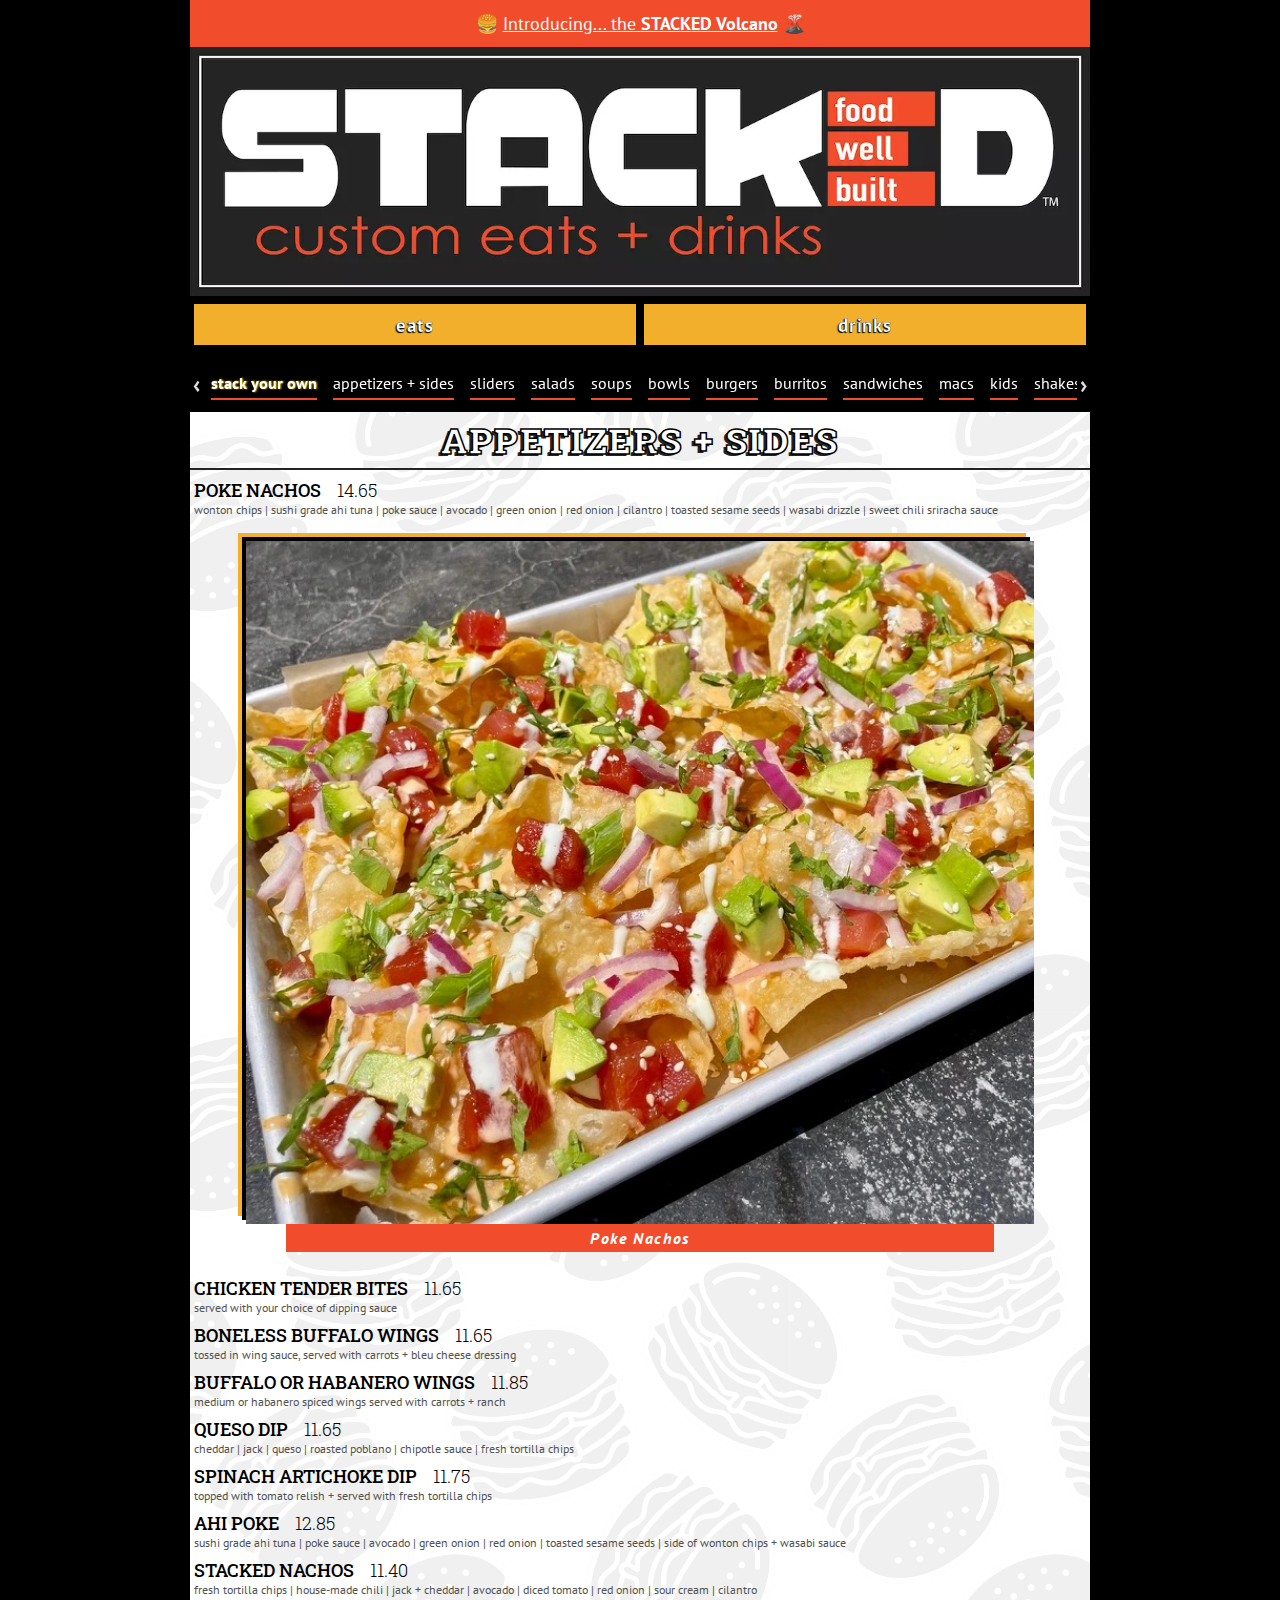
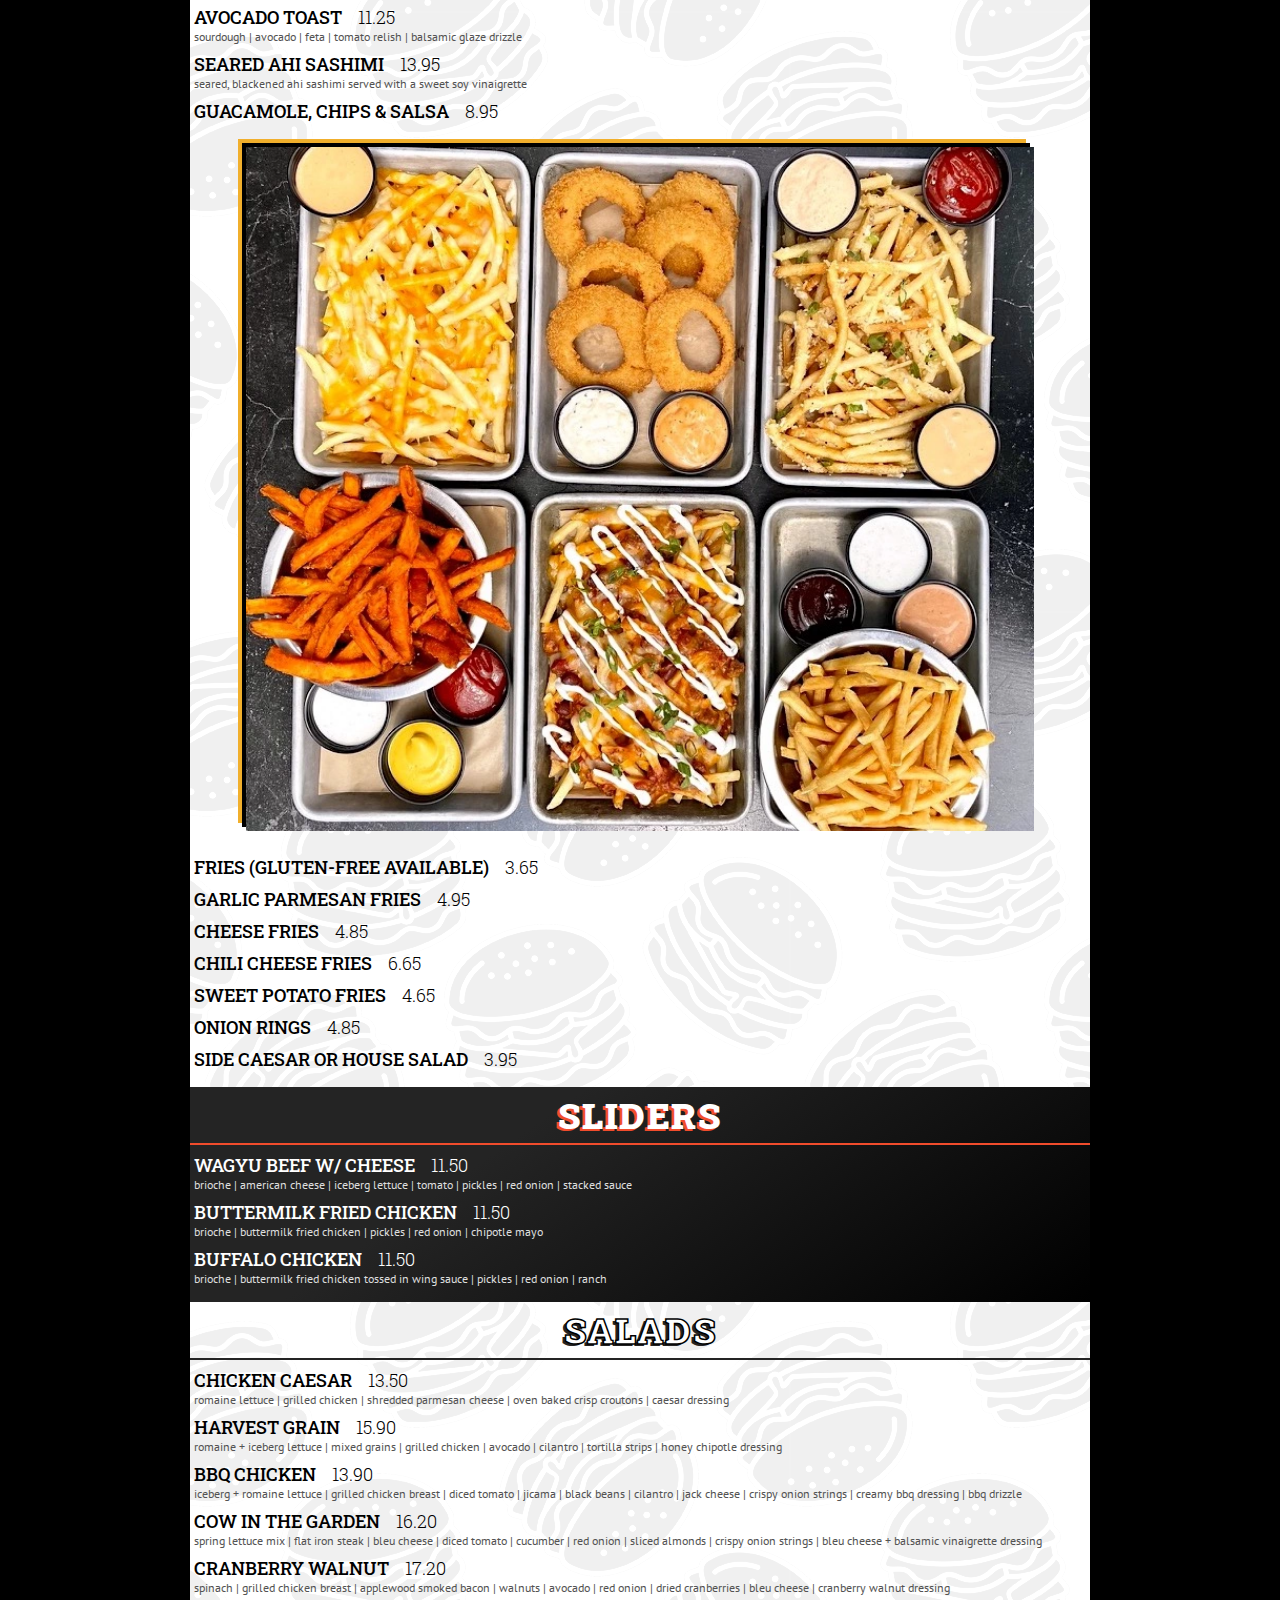
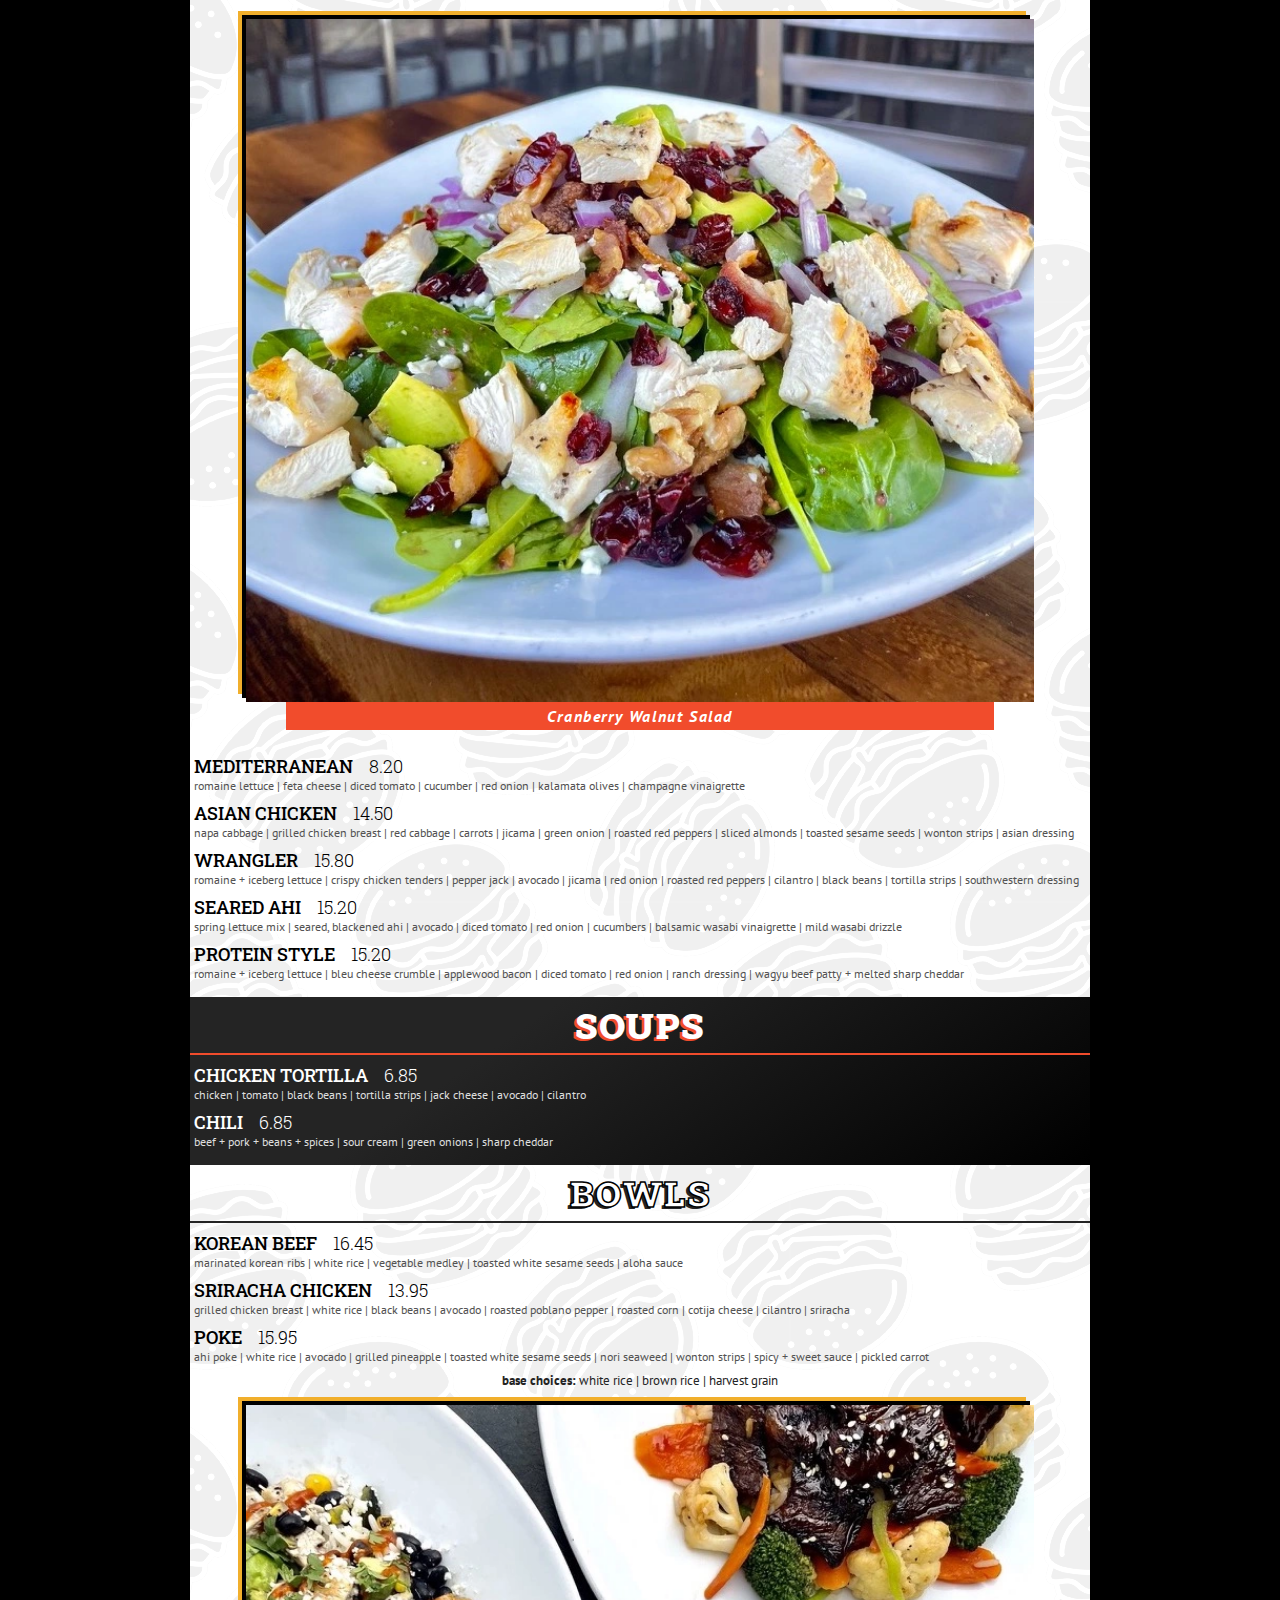
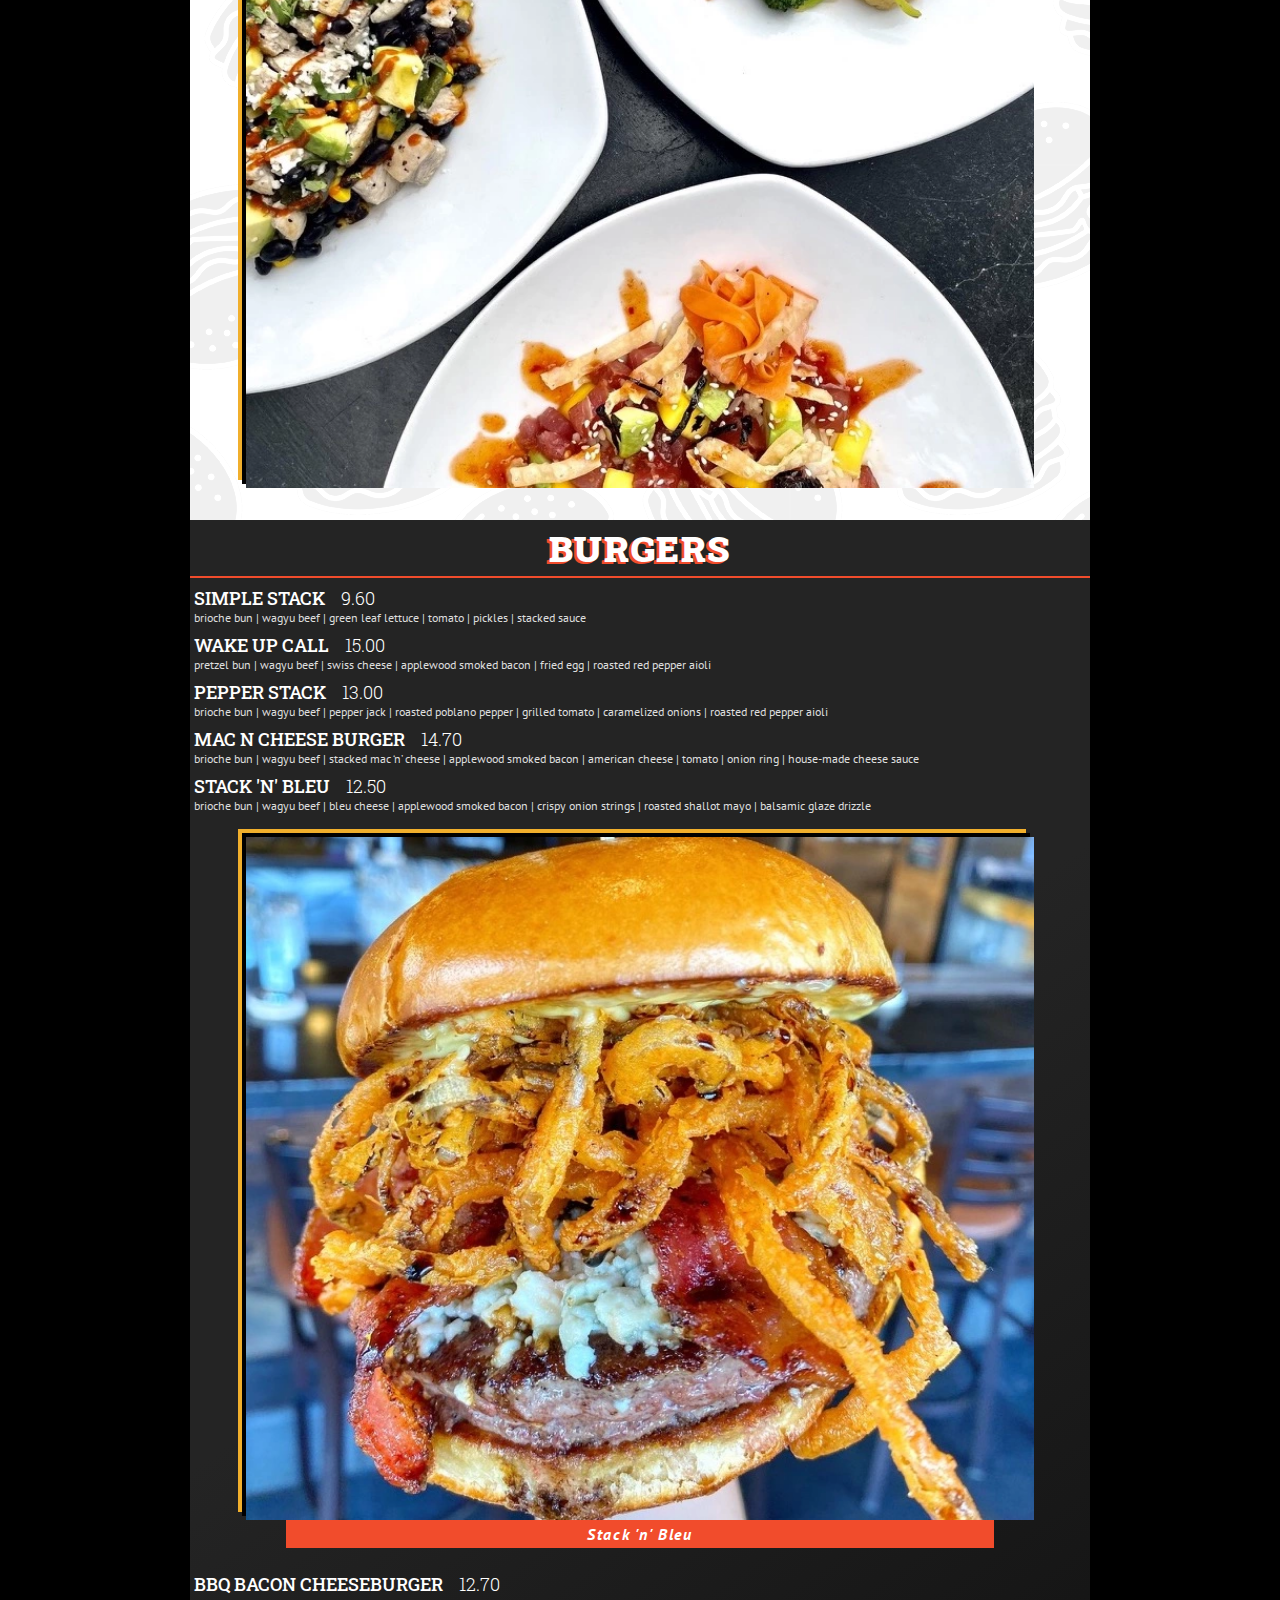
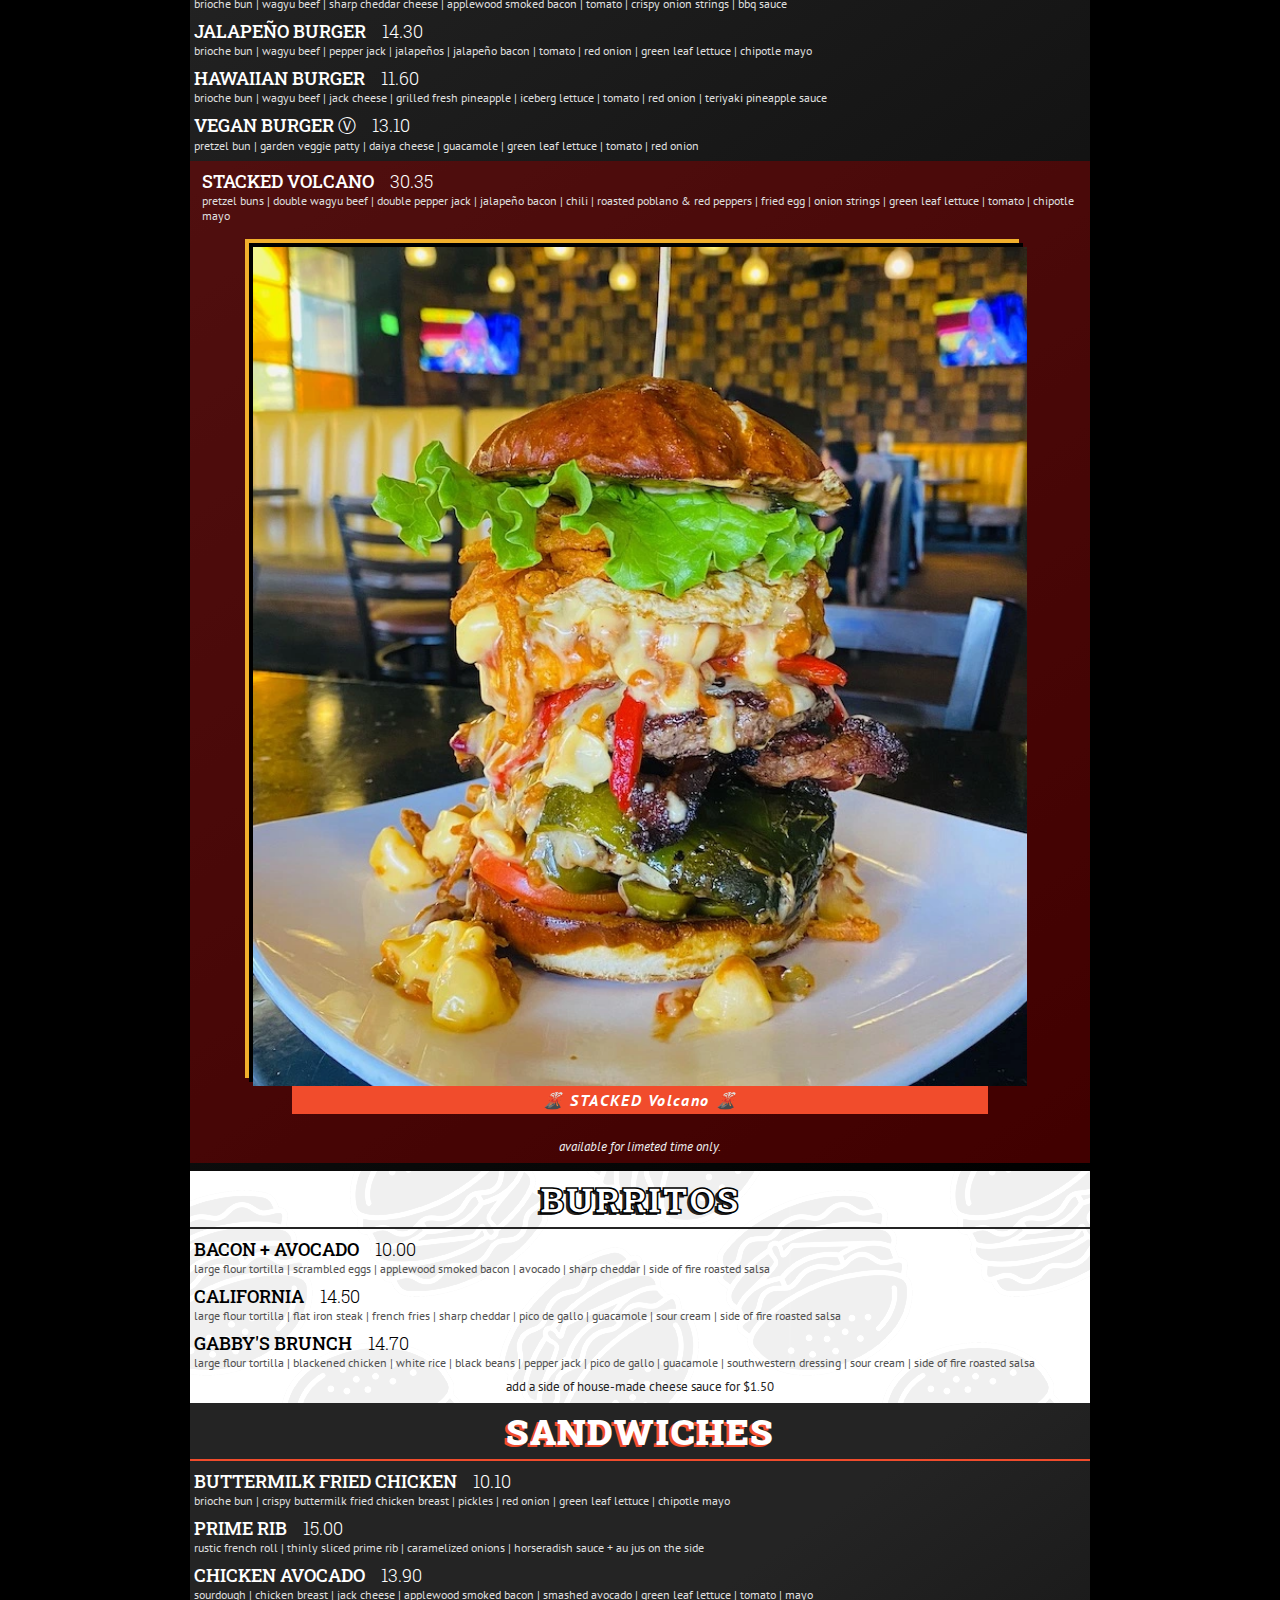
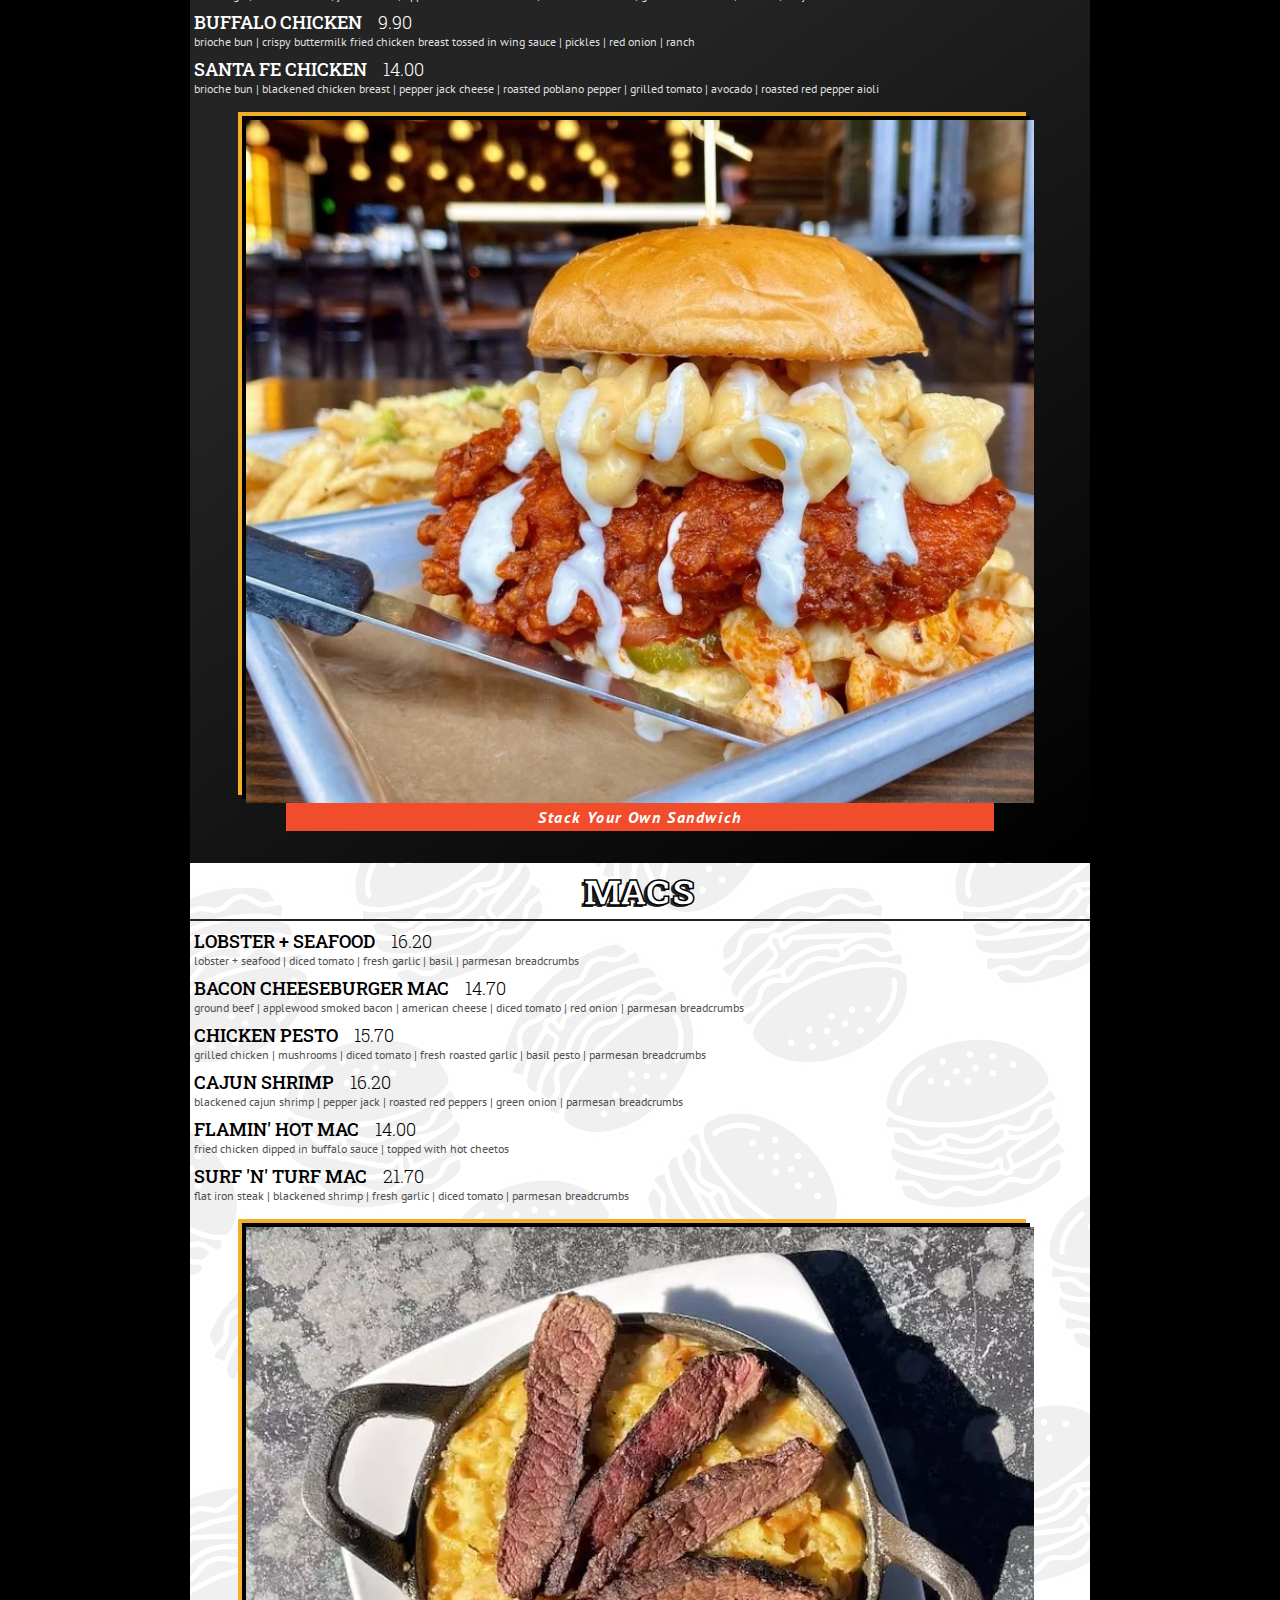
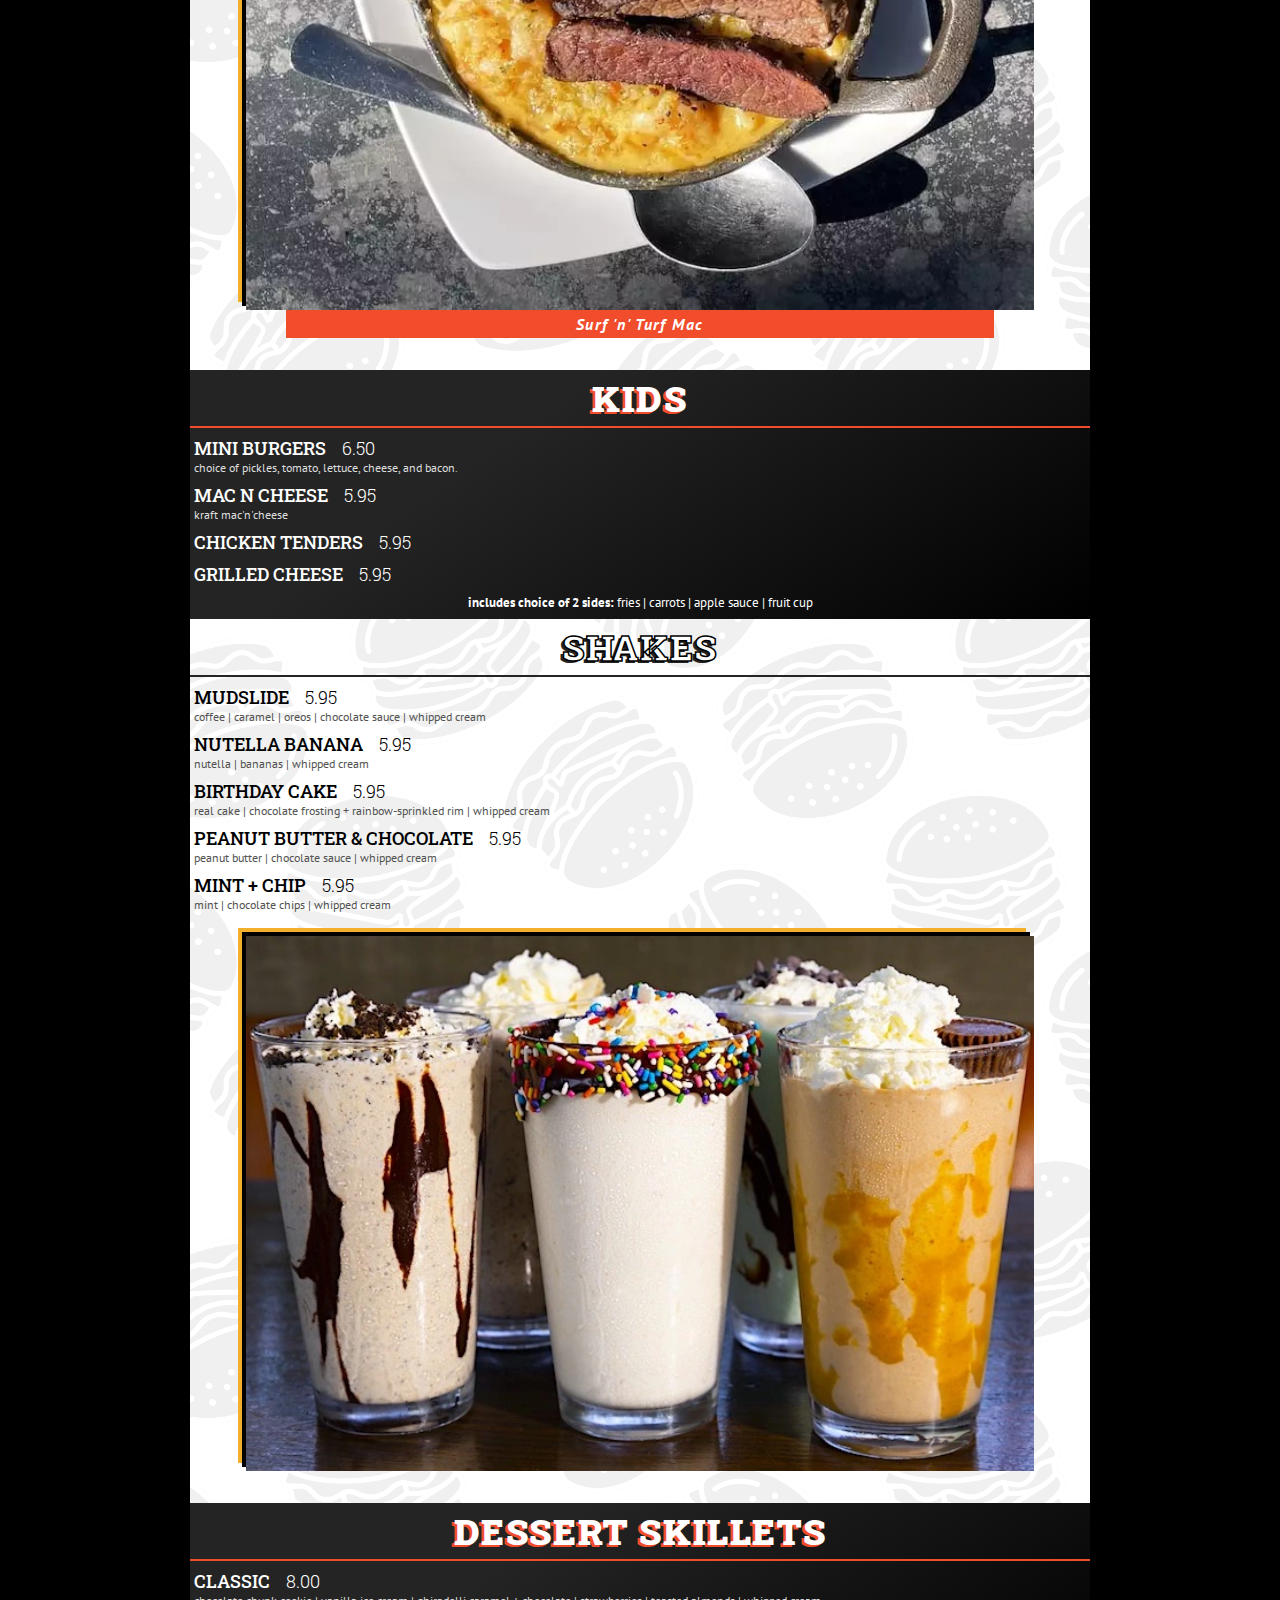
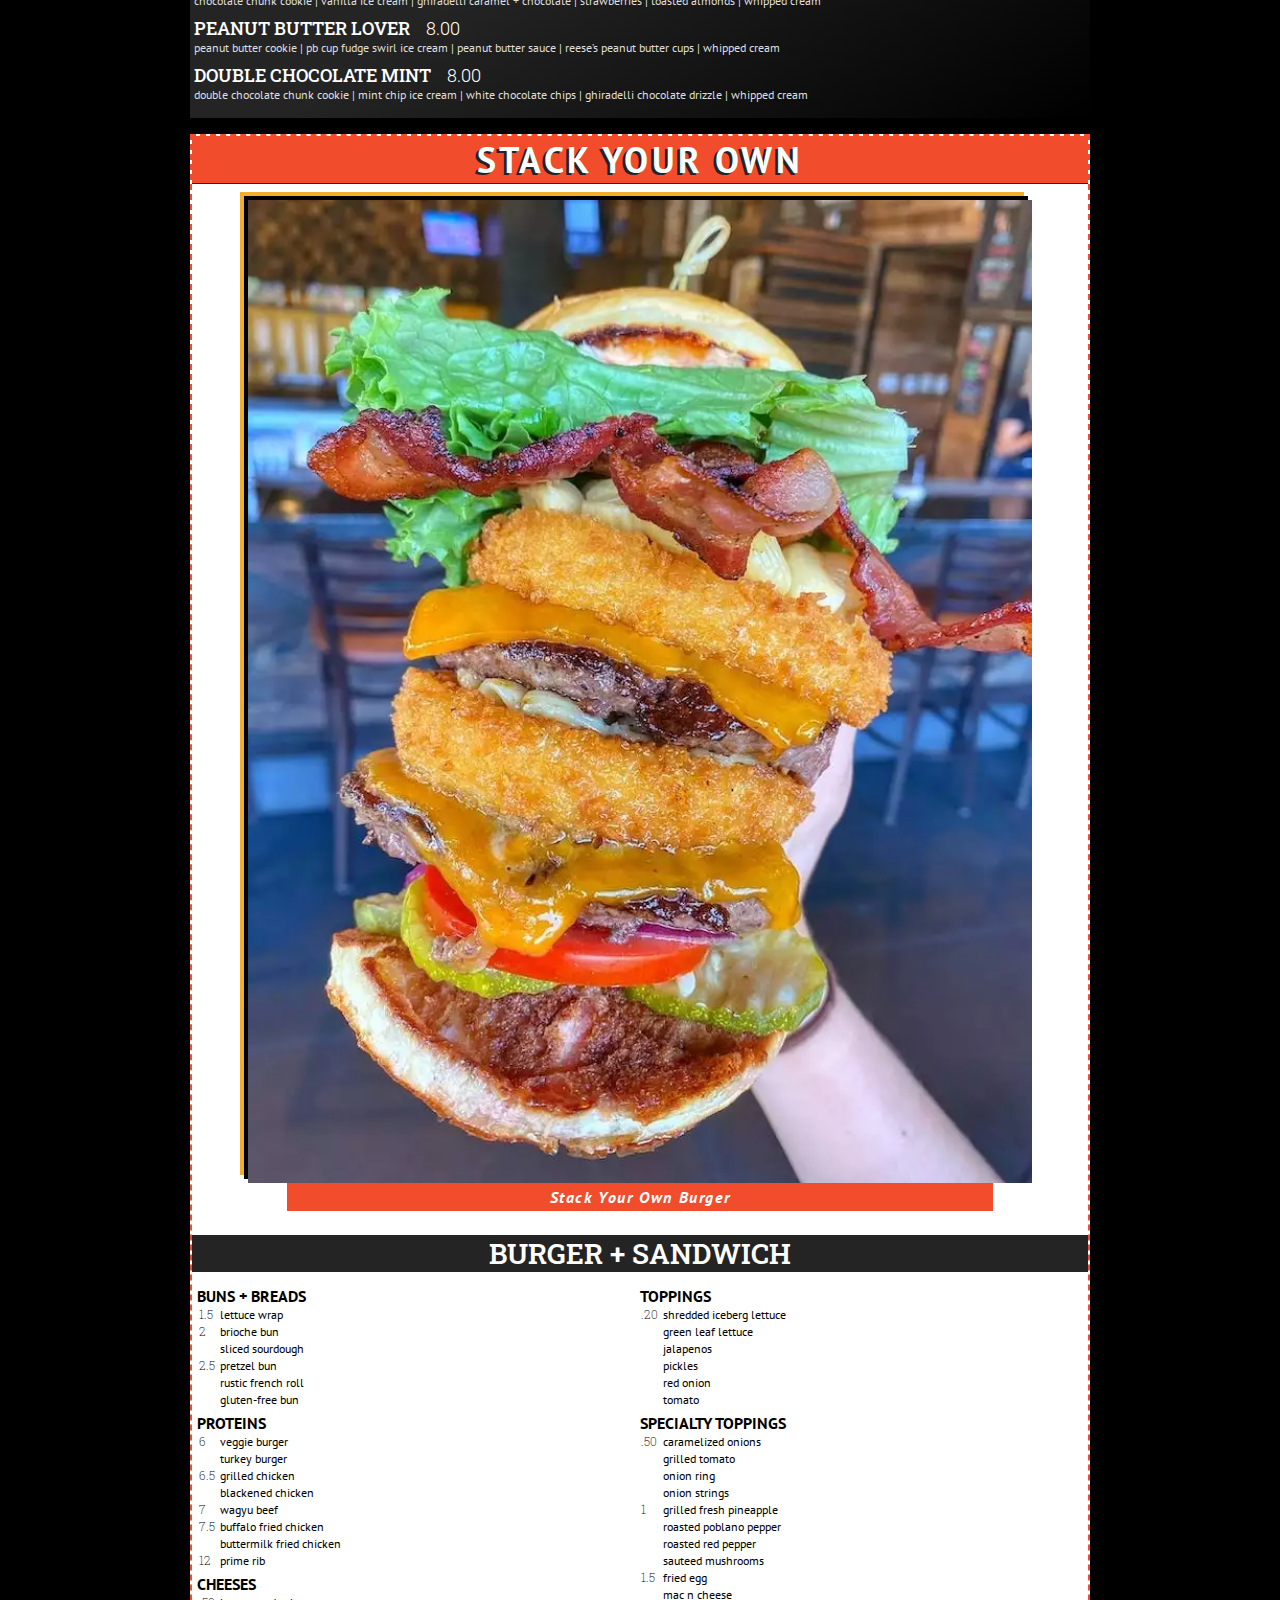
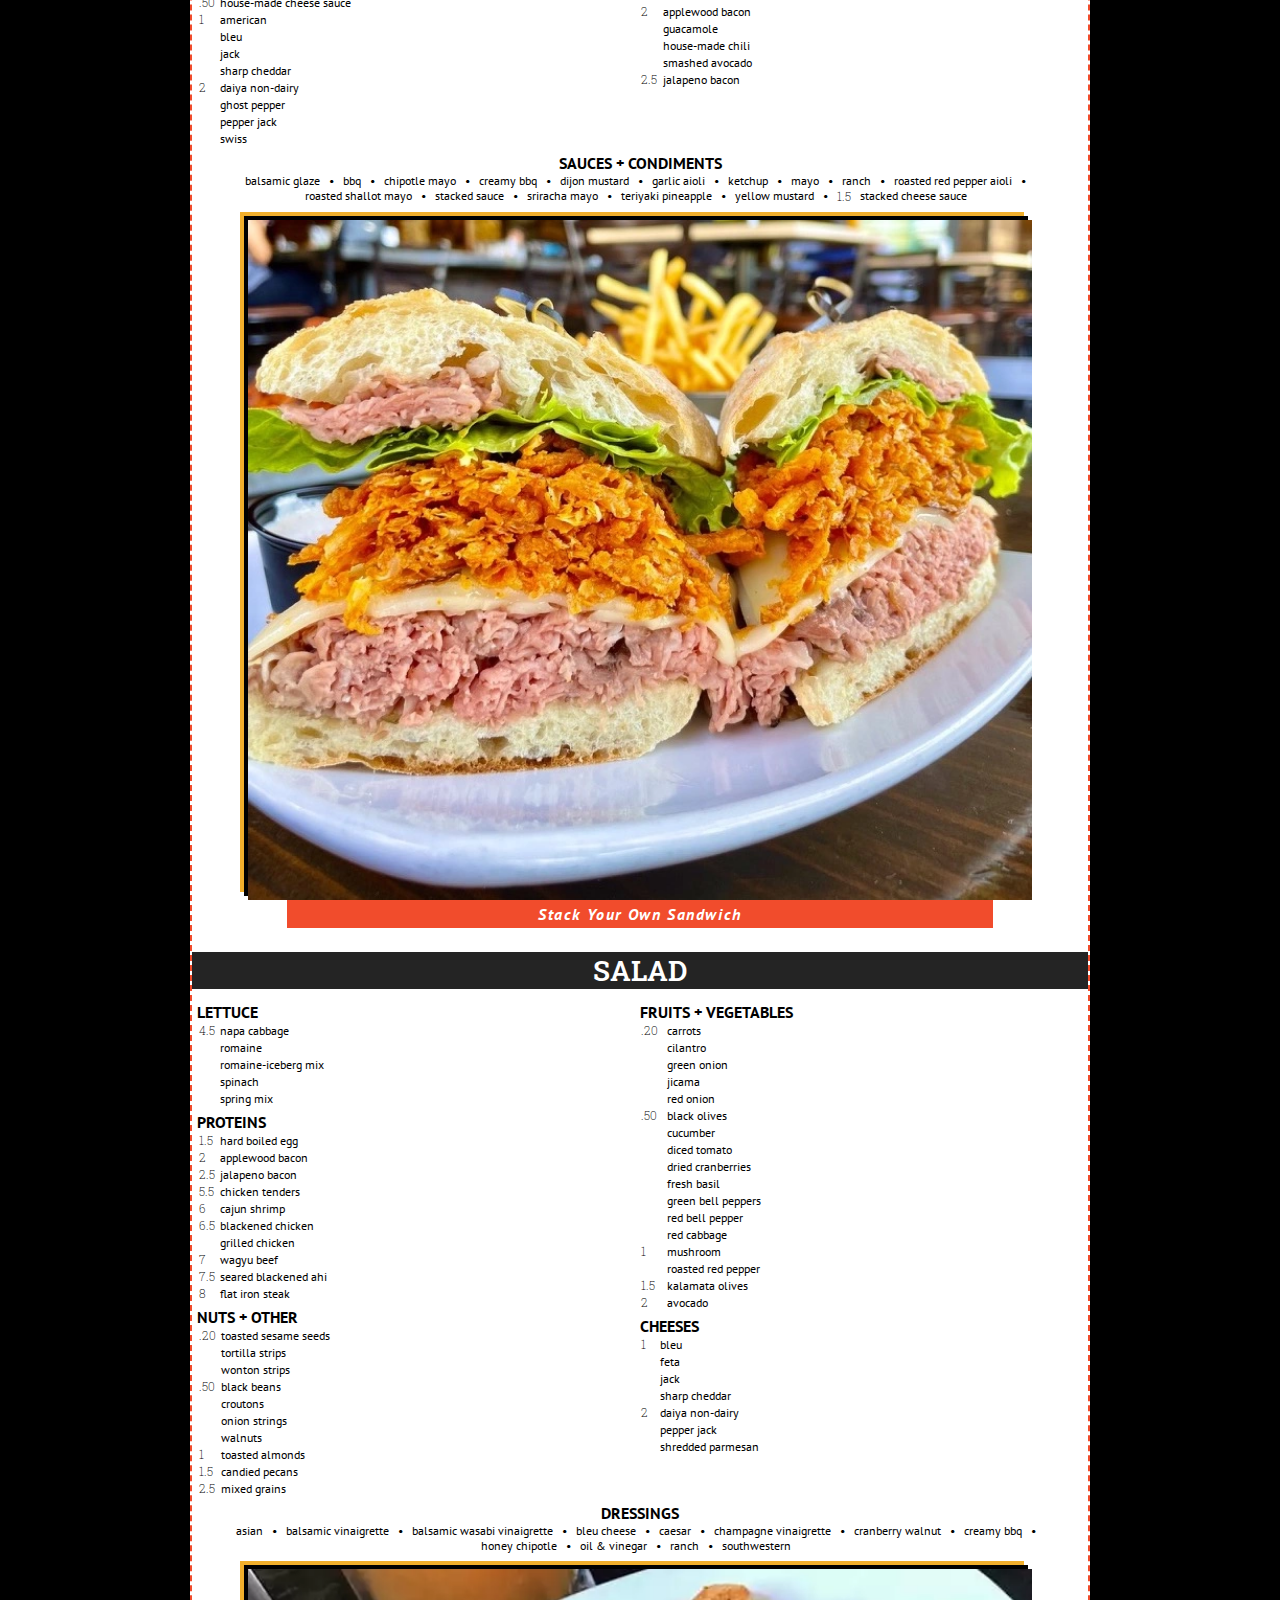
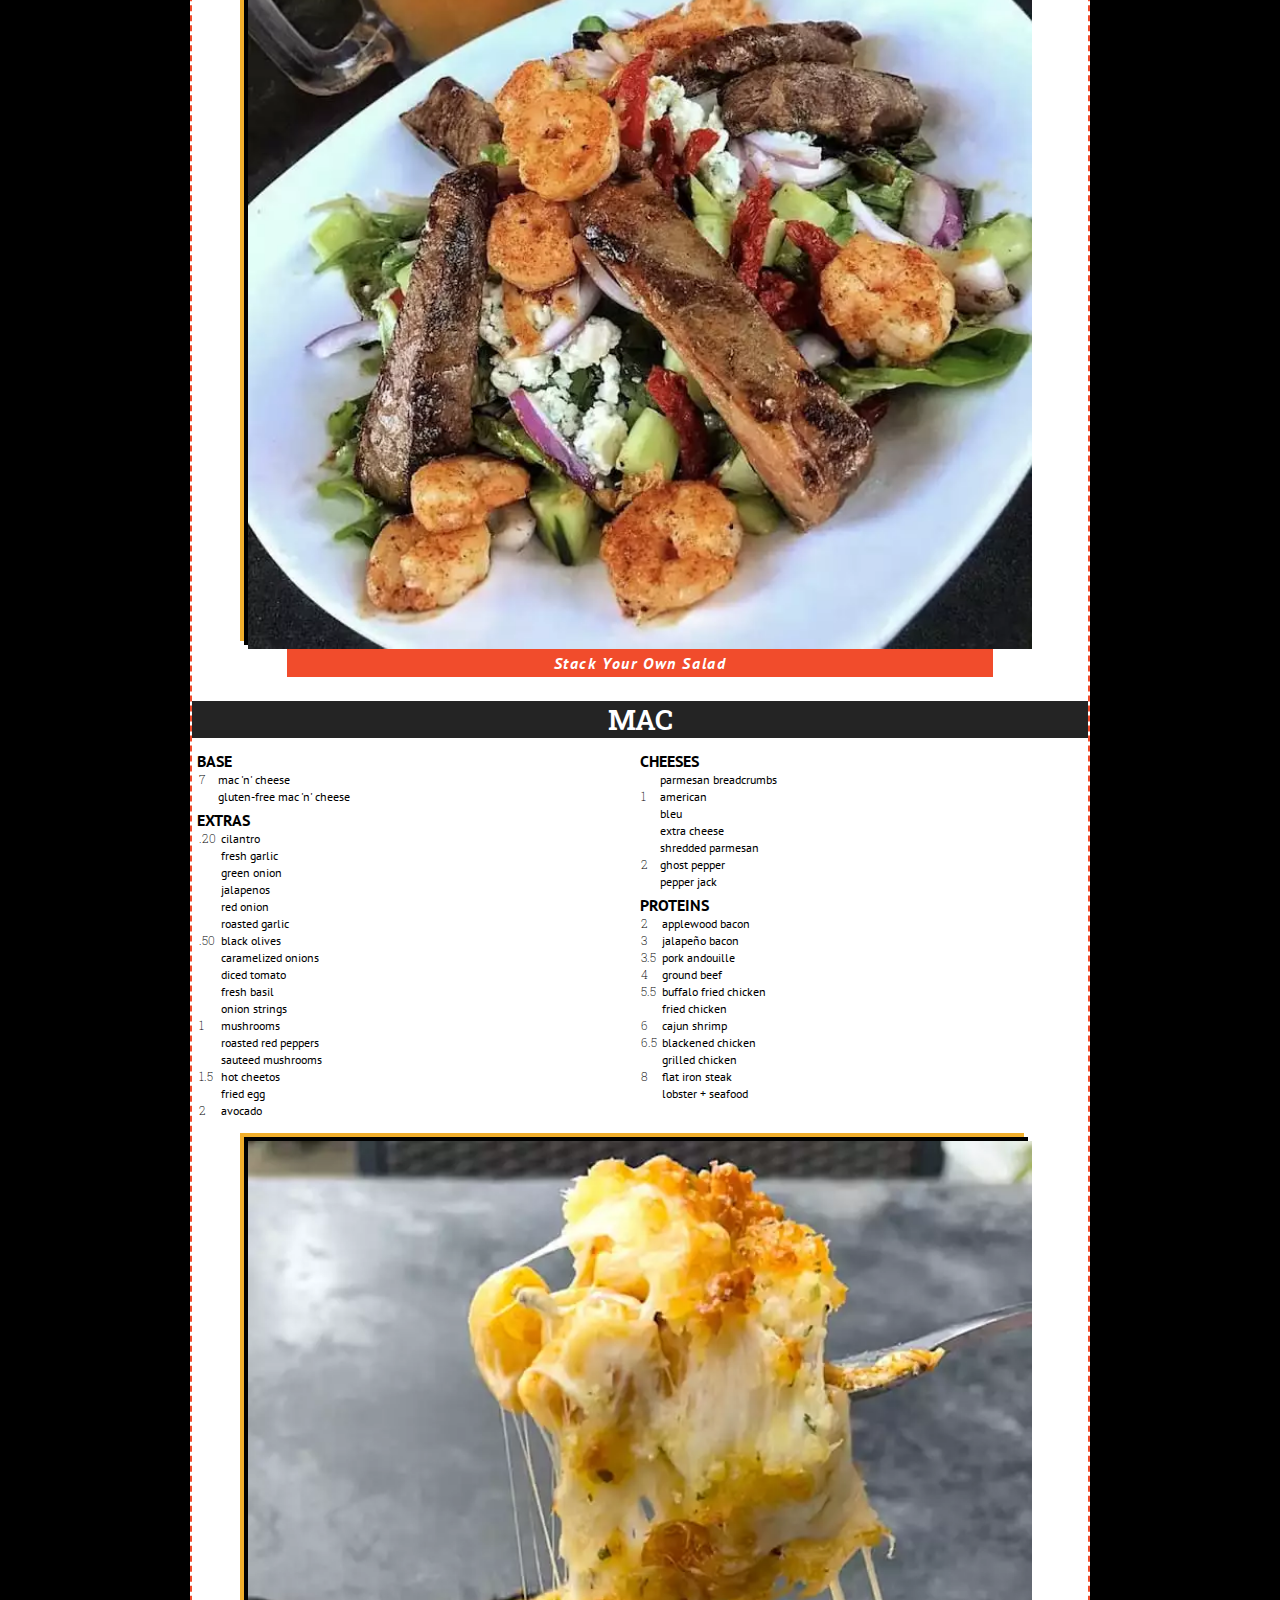
==== index.html @ fb753bf9 "Add files via upload" ====
<!DOCTYPE html>
<html lang="en">
    <head>
        <title>STACKED Menu - Huntington Beach</title>
        <meta charset="UTF-8" />
        <meta name="description" content="STACKED Huntington Beach QR Code Menu" />
        <meta name="author" content="Nick Giangregorio" />
        <meta name="viewport" content="width=device-width, initial-scale=1, viewport-fit=cover" />
        <link rel="stylesheet" href="css/styles.css" />
        <link rel="apple-touch-icon" sizes="128x128" href="img/fwb-square.jpeg" />
        <meta name="apple-mobile-web-app-capable" content="yes" />
        <meta name="apple-mobile-web-app-status-bar-style" content="black" />
        <meta name="theme-color" content="#000000" />
        <link rel="apple-touch-startup-image" href="img/XXX.png" />
        <link rel="preconnect" href="https://fonts.googleapis.com" />
        <link rel="preconnect" href="https://fonts.gstatic.com" crossorigin />
        <link href="https://fonts.googleapis.com/css2?family=PT+Sans:ital,wght@0,400;0,700;1,400;1,700&family=Roboto+Slab:wght@100;200;300;400;500;600;700;800;900&display=swap" rel="stylesheet" />
    </head>

    <body>
        <div class="wrapper">
            <header>

                <!-- <div class="banner" id="big-game">
                    <h1>Ask your server about our 15% off Super Bowl catering special &#127944</h1>
                </div> -->

                <!-- <div class="banner" id="new-website">
                    <h1>&#128227; <span>NEW MENU ITEM!  -  </span>try our new <span><a href="#queso-dip">Queso Dip </a></span>&#129472;</h1>
                </div> -->

                <div class="banner">
                    <h1>&#127828; <a href="#volcano">Introducing... the <strong>STACKED Volcano</strong></a> &#127755;</h1>
                </div>

                <div class="logo">
                    <picture class="logo" id="top-logo">
                        <source type="image/webp" srcset="img/logo.webp" alt="stacked custom eats and drinks" />
                        <source type="image/jpg" srcset="img/logo.jpg" alt="stacked custom eats and drinks" />
                        <img src="img/logo.jpg" alt="stacked custom eats and drinks" />
                    </picture>
                </div>

                <nav class="eats-drinks">
                    <div class="eats"><a href="#appetizers-sides">eats</a></div>
                    <div class="drinks"><a href="#beverages">drinks</a></div>
                </nav>
            </header>

            <main>
                <!-- STICKY NAV BAR -->
                <nav class="nav-wrapper">
                    <!-- <div class="nav-text">skip to...</div> -->
                    <div class="arrow-left">&#8249;</div>
                    <div class="nav-links">
                        <a href="#syo" id="nav-vip">stack your own</a>
                        <a href="#appetizers-sides">appetizers + sides</a>
                        <a href="#sliders">sliders</a>
                        <a href="#salads">salads</a>
                        <a href="#soups">soups</a>
                        <a href="#bowls">bowls</a>
                        <a href="#burgers">burgers</a>
                        <a href="#burritos">burritos</a>
                        <a href="#sandwiches">sandwiches</a>
                        <a href="#macs">macs</a>
                        <a href="#kids">kids</a>
                        <a href="#shakes">shakes</a>
                        <a href="#skillets">skillets</a>
                        <a href="#cocktails">cocktails</a>
                        <a href="#beers">beers</a>
                        <a href="#wines">wines</a>
                        <a href="#happy-hour">happy hour</a>
                    </div>
                    <div class="arrow-right">&#8250;</div>
                </nav>

                <div class="food">
                    <!-- APPETIZERS + SIDES -->
                    <div class="menu-category-group" id="appetizers-sides">
                        <div class="menu-category-title">
                            <h1>appetizers + sides</h1>
                        </div>

                        <div class="menu-item">
                            <div class="name-price">
                                <div class="name">Poke Nachos</div>
                                <div class="price">14.65</div>
                            </div>
                            <div class="description">wonton chips | sushi grade ahi tuna | poke sauce | avocado | green onion | red onion | cilantro | toasted sesame seeds | wasabi drizzle | sweet chili sriracha sauce</div>
                        </div>

                        <picture class="menu-image">
                            <source type="image/webp" srcset="img/poke-nachos.webp" alt="poke nachos" />
                            <source type="image/jpg" srcset="img/poke-nachos.jpg" alt="poke nachos" />
                            <img src="img/poke-nachos.jpg" alt="poke nachos" />
                            <div class="menu-image-caption">Poke Nachos</div>
                        </picture>

                        <div class="menu-item">
                            <div class="name-price">
                                <div class="name">chicken tender bites</div>
                                <div class="price">11.65</div>
                            </div>
                            <div class="description">served with your choice of dipping sauce</div>
                        </div>

                        <div class="menu-item">
                            <div class="name-price">
                                <div class="name">boneless buffalo wings</div>
                                <div class="price">11.65</div>
                            </div>
                            <div class="description">tossed in wing sauce, served with carrots + bleu cheese dressing</div>
                        </div>

                        <div class="menu-item">
                            <div class="name-price">
                                <div class="name">Buffalo or Habanero Wings</div>
                                <div class="price">11.85</div>
                            </div>
                            <div class="description">Medium or habanero spiced wings served with carrots + ranch</div>
                        </div>

                        <div class="menu-item" id="queso-dip">
                            <div class="name-price">
                                <div class="name">Queso Dip</div>
                                <div class="price">11.65</div>
                            </div>
                            <div class="description">cheddar | jack | queso | roasted poblano | chipotle sauce | fresh tortilla chips</div>
                        </div>

                        <div class="menu-item">
                            <div class="name-price">
                                <div class="name">Spinach Artichoke Dip</div>
                                <div class="price">11.75</div>
                            </div>
                            <div class="description">Topped with tomato relish + served with fresh tortilla chips</div>
                        </div>

                        <div class="menu-item">
                            <div class="name-price">
                                <div class="name">Ahi Poke</div>
                                <div class="price">12.85</div>
                            </div>
                            <div class="description">Sushi grade ahi tuna | poke sauce | avocado | green onion | red onion | toasted sesame seeds | side of wonton chips + wasabi sauce</div>
                        </div>

                        <div class="menu-item">
                            <div class="name-price">
                                <div class="name">Stacked Nachos</div>
                                <div class="price">11.40</div>
                            </div>
                            <div class="description">fresh tortilla chips | house-made chili | jack + cheddar | avocado | diced tomato | red onion | sour cream | cilantro</div>
                        </div>

                        <div class="menu-item">
                            <div class="name-price">
                                <div class="name">Avocado Toast</div>
                                <div class="price">11.25</div>
                            </div>
                            <div class="description">sourdough | avocado | feta | tomato relish | balsamic glaze drizzle</div>
                        </div>

                        <div class="menu-item">
                            <div class="name-price">
                                <div class="name">Seared Ahi Sashimi</div>
                                <div class="price">13.95</div>
                            </div>
                            <div class="description">Seared, blackened ahi sashimi served with a sweet soy vinaigrette</div>
                        </div>

                        <!-- <div class="menu-item">
                            <div class="name-price">
                                <div class="name">Chips & Salsa</div>
                                <div class="price">5.85</div>
                            </div>
                        </div> -->

                        <div class="menu-item">
                            <div class="name-price">
                                <div class="name">Guacamole, Chips & Salsa</div>
                                <div class="price">8.95</div>
                            </div>
                        </div>

                        <picture class="menu-image">
                            <source type="image/webp" srcset="img/fries2.webp" alt="fries" />
                            <source type="image/jpg" srcset="img/fries2.jpg" alt="fries" />
                            <img src="img/fries2.jpg" alt="fries" />
                        </picture>

                        <div class="menu-item">
                            <div class="name-price">
                                <div class="name">Fries (gluten-free available)</div>
                                <div class="price">3.65</div>
                            </div>
                        </div>

                        <div class="menu-item">
                            <div class="name-price">
                                <div class="name">Garlic Parmesan Fries</div>
                                <div class="price">4.95</div>
                            </div>
                        </div>

                        <div class="menu-item">
                            <div class="name-price">
                                <div class="name">Cheese Fries</div>
                                <div class="price">4.85</div>
                            </div>
                        </div>

                        <div class="menu-item">
                            <div class="name-price">
                                <div class="name">Chili Cheese Fries</div>
                                <div class="price">6.65</div>
                            </div>
                        </div>

                        <div class="menu-item">
                            <div class="name-price">
                                <div class="name">Sweet Potato Fries</div>
                                <div class="price">4.65</div>
                            </div>
                        </div>

                        <div class="menu-item">
                            <div class="name-price">
                                <div class="name">Onion Rings</div>
                                <div class="price">4.85</div>
                            </div>
                        </div>

                        <div class="menu-item">
                            <div class="name-price">
                                <div class="name">Side Caesar or House Salad</div>
                                <div class="price">3.95</div>
                            </div>
                        </div>
                    </div>
                    <!-- SLIDERS -->
                    <div class="menu-category-group-dark" id="sliders">
                        <div class="menu-category-title-dark">
                            <h1>sliders</h1>
                        </div>

                        <div class="menu-item-dark">
                            <div class="name-price">
                                <div class="name">wagyu beef w/ cheese</div>
                                <div class="price">11.50</div>
                            </div>
                            <div class="description">brioche | American cheese | iceberg lettuce | tomato | pickles | red onion | STACKED sauce</div>
                        </div>

                        <div class="menu-item-dark">
                            <div class="name-price">
                                <div class="name">buttermilk fried chicken</div>
                                <div class="price">11.50</div>
                            </div>
                            <div class="description">brioche | Buttermilk fried chicken | pickles | red onion | chipotle mayo</div>
                        </div>

                        <div class="menu-item-dark">
                            <div class="name-price">
                                <div class="name">buffalo chicken</div>
                                <div class="price">11.50</div>
                            </div>
                            <div class="description">brioche | Buttermilk fried chicken tossed in wing sauce | pickles | red onion | ranch</div>
                        </div>
                    </div>
                    <!-- SALADS -->
                    <div class="menu-category-group" id="salads">
                        <div class="menu-category-title">
                            <h1>salads</h1>
                        </div>

                        <div class="menu-item">
                            <div class="name-price">
                                <div class="name">chicken caesar</div>
                                <div class="price">13.50</div>
                            </div>
                            <div class="description">romaine lettuce | grilled chicken | shredded parmesan cheese | oven baked crisp croutons | caesar dressing</div>
                        </div>

                        <div class="menu-item">
                            <div class="name-price">
                                <div class="name">Harvest Grain</div>
                                <div class="price">15.90</div>
                            </div>
                            <div class="description">romaine + iceberg lettuce | mixed grains | grilled chicken | avocado | cilantro | tortilla strips | honey chipotle dressing</div>
                        </div>

                        <div class="menu-item">
                            <div class="name-price">
                                <div class="name">BBQ Chicken</div>
                                <div class="price">13.90</div>
                            </div>
                            <div class="description">Iceberg + romaine lettuce | grilled chicken breast | diced tomato | jicama | black beans | cilantro | jack cheese | crispy onion strings | creamy BBQ dressing | BBQ drizzle</div>
                        </div>

                        <div class="menu-item">
                            <div class="name-price">
                                <div class="name">Cow in the Garden</div>
                                <div class="price">16.20</div>
                            </div>
                            <div class="description">spring lettuce mix | Flat iron steak | bleu cheese | diced tomato | cucumber | red onion | sliced almonds | crispy onion strings | bleu cheese + balsamic vinaigrette dressing</div>
                        </div>

                        <div class="menu-item">
                            <div class="name-price">
                                <div class="name">Cranberry Walnut</div>
                                <div class="price">17.20</div>
                            </div>
                            <div class="description">Spinach | grilled chicken breast | applewood smoked bacon | walnuts | avocado | red onion | dried cranberries | bleu cheese | cranberry walnut dressing</div>
                        </div>

                        <picture class="menu-image">
                            <source type="image/webp" srcset="img/cran-walnut.webp" alt="cranberry walnut salad" />
                            <source type="image/jpg" srcset="img/cran-walnut.jpg" alt="cranberry walnut salad" />
                            <img src="img/cran-walnut.jpg" alt="cranberry walnut salad" />
                            <div class="menu-image-caption">Cranberry Walnut Salad</div>
                        </picture>

                        <div class="menu-item">
                            <div class="name-price">
                                <div class="name">Mediterranean</div>
                                <div class="price">8.20</div>
                            </div>
                            <div class="description">Romaine lettuce | feta cheese | diced tomato | cucumber | red onion | kalamata olives | champagne vinaigrette</div>
                        </div>

                        <div class="menu-item">
                            <div class="name-price">
                                <div class="name">Asian Chicken</div>
                                <div class="price">14.50</div>
                            </div>
                            <div class="description">Napa cabbage | grilled chicken breast | red cabbage | carrots | jicama | green onion | roasted red peppers | sliced almonds | toasted sesame seeds | wonton strips | Asian dressing</div>
                        </div>

                        <div class="menu-item">
                            <div class="name-price">
                                <div class="name">Wrangler</div>
                                <div class="price">15.80</div>
                            </div>
                            <div class="description">
                                romaine + iceberg lettuce | Crispy chicken tenders | pepper jack | avocado | jicama | red onion | roasted red peppers | cilantro | black beans | tortilla strips | Southwestern dressing
                            </div>
                        </div>

                        <div class="menu-item">
                            <div class="name-price">
                                <div class="name">Seared Ahi</div>
                                <div class="price">15.20</div>
                            </div>
                            <div class="description">spring lettuce mix | Seared, blackened ahi | avocado | diced tomato | red onion | cucumbers | balsamic wasabi vinaigrette | mild wasabi drizzle</div>
                        </div>

                        <div class="menu-item">
                            <div class="name-price">
                                <div class="name">Protein Style</div>
                                <div class="price">15.20</div>
                            </div>
                            <div class="description">Romaine + iceberg lettuce | bleu cheese crumble | applewood bacon | diced tomato | red onion | ranch dressing | wagyu beef patty + melted sharp cheddar</div>
                        </div>
                    </div>
                    <!-- SOUPS -->
                    <div class="menu-category-group-dark" id="soups">
                        <div class="menu-category-title-dark">
                            <h1>soups</h1>
                        </div>

                        <div class="menu-item-dark">
                            <div class="name-price">
                                <div class="name">Chicken Tortilla</div>
                                <div class="price">6.85</div>
                            </div>
                            <div class="description">Chicken | tomato | black beans | tortilla strips | jack cheese | avocado | cilantro</div>
                        </div>

                        <div class="menu-item-dark">
                            <div class="name-price">
                                <div class="name">Chili</div>
                                <div class="price">6.85</div>
                            </div>
                            <div class="description">beef + pork + beans + spices | sour cream | green onions | sharp cheddar</div>
                        </div>
                    </div>
                    <!-- BOWLS -->
                    <div class="menu-category-group" id="bowls">
                        <div class="menu-category-title">
                            <h1>bowls</h1>
                        </div>

                        <div class="menu-item">
                            <div class="name-price">
                                <div class="name">Korean Beef</div>
                                <div class="price">16.45</div>
                            </div>
                            <div class="description">marinated korean ribs | white rice | vegetable medley | toasted white sesame seeds | aloha sauce</div>
                        </div>

                        <div class="menu-item">
                            <div class="name-price">
                                <div class="name">Sriracha Chicken</div>
                                <div class="price">13.95</div>
                            </div>
                            <div class="description">grilled chicken breast | white rice | black beans | avocado | roasted poblano pepper | roasted corn | cotija cheese | cilantro | sriracha</div>
                        </div>

                        <div class="menu-item">
                            <div class="name-price">
                                <div class="name">Poke</div>
                                <div class="price">15.95</div>
                            </div>
                            <div class="description">ahi poke | white rice | avocado | grilled pineapple | toasted white sesame seeds | nori seaweed | wonton strips | spicy + sweet sauce | pickled carrot</div>
                        </div>
                        <div class="base-choices"><span>base choices:&nbsp;</span> white rice | brown rice | harvest grain</div>
                        <picture class="menu-image">
                            <source type="image/webp" srcset="img/bowls.webp" alt="bowls" />
                            <source type="image/jpg" srcset="img/bowls.jpg" alt="bowls" />
                            <img src="img/bowls.jpg" alt="bowls" />
                        </picture>
                    </div>
                    <!-- BURGERS -->
                    <div class="menu-category-group-dark" id="burgers">
                        <div class="menu-category-title-dark">
                            <h1>burgers</h1>
                        </div>

                        <div class="menu-item-dark">
                            <div class="name-price">
                                <div class="name">Simple Stack</div>
                                <div class="price">9.60</div>
                            </div>
                            <div class="description">brioche bun | wagyu beef | green leaf lettuce | tomato | pickles | STACKED sauce</div>
                        </div>

                        <div class="menu-item-dark">
                            <div class="name-price">
                                <div class="name">Wake Up Call</div>
                                <div class="price">15.00</div>
                            </div>
                            <div class="description">pretzel bun | Wagyu beef | Swiss cheese | applewood smoked bacon | fried egg | roasted red pepper aioli</div>
                        </div>

                        <div class="menu-item-dark">
                            <div class="name-price">
                                <div class="name">Pepper Stack</div>
                                <div class="price">13.00</div>
                            </div>
                            <div class="description">brioche bun | wagyu beef | Pepper jack | roasted poblano pepper | grilled tomato | caramelized onions | roasted red pepper aioli</div>
                        </div>

                        <div class="menu-item-dark">
                            <div class="name-price">
                                <div class="name">Mac n Cheese Burger</div>
                                <div class="price">14.70</div>
                            </div>
                            <div class="description">brioche bun | wagyu beef | STACKED Mac ‘n’ Cheese | applewood smoked bacon | american cheese | tomato | onion ring | house-made cheese sauce</div>
                        </div>

                        <div class="menu-item-dark">
                            <div class="name-price">
                                <div class="name">Stack 'n' Bleu</div>
                                <div class="price">12.50</div>
                            </div>
                            <div class="description">brioche bun | Wagyu beef | bleu cheese | applewood smoked bacon | crispy onion strings | roasted shallot mayo | balsamic glaze drizzle</div>
                        </div>

                        <picture class="menu-image">
                            <source type="image/webp" srcset="img/stacknbleu.webp" alt="stack 'n' bleu burger" />
                            <source type="image/jpg" srcset="img/stacknbleu.jpg" alt="stack 'n' bleu burger" />
                            <img src="img/stacknbleu.jpg" alt="stack 'n' bleu burger" />
                            <div class="menu-image-caption">Stack 'n' Bleu</div>
                        </picture>

                        <div class="menu-item-dark">
                            <div class="name-price">
                                <div class="name">BBQ Bacon Cheeseburger</div>
                                <div class="price">12.70</div>
                            </div>
                            <div class="description">brioche bun | Wagyu beef | sharp cheddar cheese | applewood smoked bacon | tomato | crispy onion strings | BBQ sauce</div>
                        </div>

                        <div class="menu-item-dark">
                            <div class="name-price">
                                <div class="name">Jalapeño Burger</div>
                                <div class="price">14.30</div>
                            </div>
                            <div class="description">brioche bun | wagyu beef | pepper jack | jalapeños | jalapeño bacon | Tomato | red onion | green leaf lettuce | chipotle mayo</div>
                        </div>

                        <div class="menu-item-dark">
                            <div class="name-price">
                                <div class="name">Hawaiian Burger</div>
                                <div class="price">11.60</div>
                            </div>
                            <div class="description">brioche bun | wagyu beef | Jack cheese | grilled fresh pineapple | iceberg lettuce | tomato | red onion | teriyaki pineapple sauce</div>
                        </div>

                        <div class="menu-item-dark">
                            <div class="name-price">
                                <div class="name">Vegan Burger &#9419;</div>
                                <div class="price">13.10</div>
                            </div>
                            <div class="description">pretzel bun | garden veggie patty | Daiya cheese | guacamole | green leaf lettuce | tomato | red onion</div>
                        </div>

                        <!-- <div class="heinz-group">
                            <div class="menu-item-dark">
                                <div class="name-price">
                                    <div class="name">The Heinz™ Big Stack</div>
                                    <div class="price">29.60</div>
                                </div>
                                <div class="description">A STACKED mac’n’cheese grilled cheese sandwiched between two wagyu beef patties topped with sharp cheddar, applewood bacon, jalapeño bacon, onion strings, pickles, red onion, tomato, STACKED Sauce, and HEINZ™ Ketchup on a brioche bun.</div>
                            </div>
    
                            <picture class="menu-image">
                                <source type="image/webp" srcset="img/heinz-big-stack-2.webp" alt="stack 'n' bleu burger" />
                                <source type="image/jpg" srcset="img/heinz-big-stack-2.jpg" alt="stack 'n' bleu burger" />
                                <img src="img/heinz-big-stack-2.jpg" alt="stack 'n' bleu burger" />
                                <div class="menu-image-caption">The Heinz™ Big Stack</div>
                            </picture>
                            <div class="heinz-details">Available from 5/2/22 through 9/2/22 for the HEINZ™ Art of the Burger campaign.</div>
                        </div> -->

                        <div class="heinz-group" id="volcano">
                            <div class="menu-item-dark">
                                <div class="name-price">
                                    <div class="name">STACKED Volcano</div>
                                    <div class="price">30.35</div>
                                </div>
                                <div class="description">pretzel buns | double wagyu beef | double pepper jack | jalapeño bacon | chili | roasted poblano & red peppers | fried egg | onion strings | green leaf lettuce | tomato | chipotle mayo</div>
                            </div>
    
                            <picture class="menu-image">
                                <source type="image/webp" srcset="img/stacked-volcano.webp" alt="stacked volcano" />
                                <source type="image/jpg" srcset="img/stacked-volcano.jpg" alt="stacked volcano" />
                                <img src="img/stacked-volcano.jpg" alt="stacked volcanor" />
                                <div class="menu-image-caption">&#127755; STACKED Volcano &#127755;</div>
                            </picture>
                            <div class="heinz-details">Available for limeted time only.</div>
                        </div>

                    </div>
                    <!-- BURRITOS -->
                    <div class="menu-category-group" id="burritos">
                        <div class="menu-category-title">
                            <h1>burritos</h1>
                        </div>
                        <div class="menu-item">
                            <div class="name-price">
                                <div class="name">Bacon + Avocado</div>
                                <div class="price">10.00</div>
                            </div>
                            <div class="description">large flour tortilla | scrambled eggs | applewood smoked bacon | avocado | sharp cheddar | Side of fire roasted salsa</div>
                        </div>
                        <div class="menu-item">
                            <div class="name-price">
                                <div class="name">California</div>
                                <div class="price">14.50</div>
                            </div>
                            <div class="description">large flour tortilla | flat iron steak | french fries | sharp cheddar | pico de gallo | guacamole | sour cream | side of fire roasted salsa</div>
                        </div>
                        <div class="menu-item">
                            <div class="name-price">
                                <div class="name">Gabby's Brunch</div>
                                <div class="price">14.70</div>
                            </div>
                            <div class="description">large flour tortilla | blackened chicken | white rice | black beans | pepper jack | pico de gallo | guacamole | southwestern dressing | sour cream | Side of fire roasted salsa</div>
                        </div>
                        <div class="base-choices">add a side of house-made cheese sauce for $1.50</div>
                    </div>
                    <!-- SANDWICHES -->
                    <div class="menu-category-group-dark" id="sandwiches">
                        <div class="menu-category-title-dark">
                            <h1>sandwiches</h1>
                        </div>

                        <div class="menu-item-dark">
                            <div class="name-price">
                                <div class="name">Buttermilk Fried Chicken</div>
                                <div class="price">10.10</div>
                            </div>
                            <div class="description">brioche bun | Crispy buttermilk fried chicken breast | pickles | red onion | green leaf lettuce | chipotle mayo</div>
                        </div>

                        <div class="menu-item-dark">
                            <div class="name-price">
                                <div class="name">Prime Rib</div>
                                <div class="price">15.00</div>
                            </div>
                            <div class="description">rustic French roll | Thinly sliced prime rib | caramelized onions | horseradish sauce + au jus on the side</div>
                        </div>

                        <div class="menu-item-dark">
                            <div class="name-price">
                                <div class="name">Chicken Avocado</div>
                                <div class="price">13.90</div>
                            </div>
                            <div class="description">sourdough | Chicken breast | jack cheese | applewood smoked bacon | smashed avocado | green leaf lettuce | tomato | mayo</div>
                        </div>

                        <div class="menu-item-dark">
                            <div class="name-price">
                                <div class="name">Buffalo Chicken</div>
                                <div class="price">9.90</div>
                            </div>
                            <div class="description">brioche bun | Crispy buttermilk fried chicken breast tossed in wing sauce | pickles | red onion | ranch</div>
                        </div>

                        <div class="menu-item-dark">
                            <div class="name-price">
                                <div class="name">Santa Fe Chicken</div>
                                <div class="price">14.00</div>
                            </div>
                            <div class="description">brioche bun | Blackened chicken breast | pepper jack cheese | roasted poblano pepper | grilled tomato | avocado | roasted red pepper aioli</div>
                        </div>

                        <picture class="menu-image">
                            <source type="image/webp" srcset="img/syo-sandwich-hotchicken.webp" alt="stack your own sandwich" />
                            <source type="image/jpg" srcset="img/syo-sandwich-hotchicken.jpg" alt="stack your own sandwich" />
                            <img src="img/syo-sandwich-hotchicken.jpg" alt="stack your own sandwich" />
                            <div class="menu-image-caption">Stack Your Own Sandwich</div>
                        </picture>
                    </div>
                    <!-- MACS -->
                    <div class="menu-category-group" id="macs">
                        <div class="menu-category-title">
                            <h1>macs</h1>
                        </div>

                        <div class="menu-item">
                            <div class="name-price">
                                <div class="name">Lobster + Seafood</div>
                                <div class="price">16.20</div>
                            </div>
                            <div class="description">lobster + seafood | diced tomato | fresh garlic | basil | parmesan breadcrumbs</div>
                        </div>
                        <div class="menu-item">
                            <div class="name-price">
                                <div class="name">Bacon Cheeseburger Mac</div>
                                <div class="price">14.70</div>
                            </div>
                            <div class="description">Ground beef | applewood smoked bacon | American cheese | diced tomato | red onion | parmesan breadcrumbs</div>
                        </div>
                        <div class="menu-item">
                            <div class="name-price">
                                <div class="name">Chicken Pesto</div>
                                <div class="price">15.70</div>
                            </div>
                            <div class="description">Grilled chicken | mushrooms | diced tomato | fresh roasted garlic | basil pesto | parmesan breadcrumbs</div>
                        </div>
                        <div class="menu-item">
                            <div class="name-price">
                                <div class="name">Cajun Shrimp</div>
                                <div class="price">16.20</div>
                            </div>
                            <div class="description">blackened Cajun shrimp | pepper jack | roasted red peppers | green onion | parmesan breadcrumbs</div>
                        </div>
                        <div class="menu-item">
                            <div class="name-price">
                                <div class="name">Flamin' Hot Mac</div>
                                <div class="price">14.00</div>
                            </div>
                            <div class="description">fried chicken dipped in buffalo sauce | topped with hot cheetos</div>
                        </div>
                        <div class="menu-item">
                            <div class="name-price">
                                <div class="name">Surf 'n' Turf Mac</div>
                                <div class="price">21.70</div>
                            </div>
                            <div class="description">flat iron steak | blackened shrimp | fresh garlic | diced tomato | parmesan breadcrumbs</div>
                        </div>

                        <picture class="menu-image">
                            <source type="image/webp" srcset="img/surfnturf-mac.webp" alt="surf 'n' turf mac" />
                            <source type="image/jpg" srcset="img/surfnturf-mac.jpg" alt="surf 'n' turf mac" />
                            <img src="img/surfnturf-mac.jpg" alt="surf 'n' turf mac" />
                            <div class="menu-image-caption">Surf 'n' Turf Mac</div>
                        </picture>
                    </div>
                    <!-- KIDS -->
                    <div class="menu-category-group-dark" id="kids">
                        <div class="menu-category-title-dark">
                            <h1>kids</h1>
                        </div>

                        <div class="menu-item-dark">
                            <div class="name-price">
                                <div class="name">Mini Burgers</div>
                                <div class="price">6.50</div>
                            </div>
                            <div class="description">Choice of pickles, tomato, lettuce, cheese, and bacon.</div>
                        </div>

                        <div class="menu-item-dark">
                            <div class="name-price">
                                <div class="name">Mac n Cheese</div>
                                <div class="price">5.95</div>
                            </div>
                            <div class="description">kraft mac'n'cheese</div>
                        </div>

                        <div class="menu-item-dark">
                            <div class="name-price">
                                <div class="name">Chicken Tenders</div>
                                <div class="price">5.95</div>
                            </div>
                        </div>

                        <div class="menu-item-dark">
                            <div class="name-price">
                                <div class="name">Grilled Cheese</div>
                                <div class="price">5.95</div>
                            </div>
                        </div>

                        <div class="base-choices" id="dark-bg-item"><span>includes choice of 2 sides:&nbsp;</span>Fries | Carrots | Apple Sauce | Fruit Cup</div>
                    </div>
                    <!-- SHAKES -->
                    <div class="menu-category-group" id="shakes">
                        <div class="menu-category-title">
                            <h1>shakes</h1>
                        </div>

                        <div class="menu-item">
                            <div class="name-price">
                                <div class="name">Mudslide</div>
                                <div class="price">5.95</div>
                            </div>
                            <div class="description">Coffee | caramel | Oreos | chocolate sauce | whipped cream</div>
                        </div>

                        <div class="menu-item">
                            <div class="name-price">
                                <div class="name">Nutella Banana</div>
                                <div class="price">5.95</div>
                            </div>
                            <div class="description">Nutella | bananas | whipped cream</div>
                        </div>

                        <div class="menu-item">
                            <div class="name-price">
                                <div class="name">Birthday Cake</div>
                                <div class="price">5.95</div>
                            </div>
                            <div class="description">real cake | chocolate frosting + rainbow-sprinkled rim | whipped cream</div>
                        </div>

                        <div class="menu-item">
                            <div class="name-price">
                                <div class="name">Peanut Butter & Chocolate</div>
                                <div class="price">5.95</div>
                            </div>
                            <div class="description">Peanut butter | chocolate sauce | whipped cream</div>
                        </div>

                        <div class="menu-item">
                            <div class="name-price">
                                <div class="name">Mint + Chip</div>
                                <div class="price">5.95</div>
                            </div>
                            <div class="description">mint | chocolate chips | whipped cream</div>
                        </div>

                        <picture class="menu-image">
                            <source type="image/webp" srcset="img/shakes.webp" alt="stacked shakes" />
                            <source type="image/jpg" srcset="img/shakes.jpg" alt="stacked shakes" />
                            <img src="img/shakes.jpg" alt="stacked shakes" />
                        </picture>
                    </div>
                    <!-- SKILLETS -->
                    <div class="menu-category-group-dark" id="skillets">
                        <div class="menu-category-title-dark">
                            <h1>dessert skillets</h1>
                        </div>

                        <div class="menu-item-dark">
                            <div class="name-price">
                                <div class="name">Classic</div>
                                <div class="price">8.00</div>
                            </div>
                            <div class="description">chocolate chunk cookie | vanilla ice cream | ghiradelli caramel + chocolate | strawberries | toasted almonds | whipped cream</div>
                        </div>

                        <div class="menu-item-dark">
                            <div class="name-price">
                                <div class="name">Peanut Butter Lover</div>
                                <div class="price">8.00</div>
                            </div>
                            <div class="description">peanut butter cookie | pb cup fudge swirl ice cream | peanut butter sauce | reese’s peanut butter cups | whipped cream</div>
                        </div>

                        <div class="menu-item-dark">
                            <div class="name-price">
                                <div class="name">Double Chocolate Mint</div>
                                <div class="price">8.00</div>
                            </div>
                            <div class="description">double chocolate chunk cookie | mint chip ice cream | white chocolate chips | ghiradelli chocolate drizzle | whipped cream</div>
                        </div>
                    </div>

                    <!-- STACK YOUR OWN -->
                    <div class="syo" id="syo">
                        <div class="syo-title">
                            <h1>stack your own</h1>
                        </div>
                        <picture class="menu-image">
                            <source type="image/webp" srcset="img/syo-burger.webp" alt="Stack Your Own Burger" />
                            <source type="image/jpg" srcset="img/syo-burger.jpg" alt="Stack Your Own Burger" />
                            <img src="img/syo-burger.jpg" alt="Stack Your Own Burger" />
                            <div class="menu-image-caption">Stack Your Own Burger</div>
                        </picture>
                        <!-- BURGER -->
                        <div class="syo-section" id="syo-burger">
                            <div class="syo-section-title">
                                <h2>burger + sandwich</h2>
                            </div>
                            <div class="syo-mods-wrapper">
                                <div class="col1">
                                    <table>
                                        <thead>
                                            <td id="mods-title" colspan="2">buns + breads</td>
                                        </thead>
                                        <tbody>
                                            <tr>
                                                <td id="mod-price">1.5</td>
                                                <td>lettuce wrap</td>
                                            </tr>
                                            <tr>
                                                <td id="mod-price">2</td>
                                                <td>brioche bun</td>
                                            </tr>
                                            <tr>
                                                <td></td>
                                                <td>sliced sourdough</td>
                                            </tr>
                                            <tr>
                                                <td id="mod-price">2.5</td>
                                                <td>pretzel bun</td>
                                            </tr>
                                            <tr>
                                                <td></td>
                                                <td>rustic french roll</td>
                                            </tr>
                                            <tr>
                                                <td></td>
                                                <td>gluten-free bun</td>
                                            </tr>
                                        </tbody>
                                    </table>

                                    <table>
                                        <thead>
                                            <td id="mods-title" colspan="2">proteins</td>
                                        </thead>
                                        <tbody>
                                            <tr>
                                                <td id="mod-price">6</td>
                                                <td>veggie burger</td>
                                            </tr>
                                            <tr>
                                                <td></td>
                                                <td>turkey burger</td>
                                            </tr>
                                            <tr>
                                                <td id="mod-price">6.5</td>
                                                <td>grilled chicken</td>
                                            </tr>
                                            <tr>
                                                <td></td>
                                                <td>blackened chicken</td>
                                            </tr>
                                            <tr>
                                                <td id="mod-price">7</td>
                                                <td>wagyu beef</td>
                                            </tr>
                                            <tr>
                                                <td id="mod-price">7.5</td>
                                                <td>buffalo fried chicken</td>
                                            </tr>
                                            <tr>
                                                <td></td>
                                                <td>buttermilk fried chicken</td>
                                            </tr>
                                            <tr>
                                                <td id="mod-price">12</td>
                                                <td>prime rib</td>
                                            </tr>
                                        </tbody>
                                    </table>

                                    <table>
                                        <thead>
                                            <td id="mods-title" colspan="2">cheeses</td>
                                        </thead>
                                        <tr>
                                            <td id="mod-price">.50</td>
                                            <td>house-made cheese sauce</td>
                                        </tr>
                                        <tr>
                                            <td id="mod-price">1</td>
                                            <td>american</td>
                                        </tr>
                                        <tr>
                                            <td></td>
                                            <td>bleu</td>
                                        </tr>
                                        <tr>
                                            <td></td>
                                            <td>jack</td>
                                        </tr>
                                        <tr>
                                            <td></td>
                                            <td>sharp cheddar</td>
                                        </tr>
                                        <tr>
                                            <td id="mod-price">2</td>
                                            <td>daiya non-dairy</td>
                                        </tr>
                                        <tr>
                                            <td></td>
                                            <td>ghost pepper</td>
                                        </tr>
                                        <tr>
                                            <td></td>
                                            <td>pepper jack</td>
                                        </tr>
                                        <tr>
                                            <td></td>
                                            <td>swiss</td>
                                        </tr>
                                    </table>
                                </div>
                                <div class="col2">
                                    <table>
                                        <thead>
                                            <td id="mods-title" colspan="2">toppings</td>
                                        </thead>
                                        <tr>
                                            <td id="mod-price">.20</td>
                                            <td>shredded iceberg lettuce</td>
                                        </tr>
                                        <tr>
                                            <td></td>
                                            <td>green leaf lettuce</td>
                                        </tr>
                                        <tr>
                                            <td></td>
                                            <td>jalapenos</td>
                                        </tr>
                                        <tr>
                                            <td></td>
                                            <td>pickles</td>
                                        </tr>
                                        <tr>
                                            <td></td>
                                            <td>red onion</td>
                                        </tr>
                                        <tr>
                                            <td></td>
                                            <td>tomato</td>
                                        </tr>
                                    </table>

                                    <table>
                                        <thead>
                                            <td id="mods-title" colspan="2">specialty toppings</td>
                                        </thead>
                                        <tr>
                                            <td id="mod-price">.50</td>
                                            <td>caramelized onions</td>
                                        </tr>
                                        <tr>
                                            <td id="mod-price"></td>
                                            <td>grilled tomato</td>
                                        </tr>
                                        <tr>
                                            <td></td>
                                            <td>onion ring</td>
                                        </tr>
                                        <tr>
                                            <td></td>
                                            <td>onion strings</td>
                                        </tr>
                                        <tr>
                                            <td id="mod-price">1</td>
                                            <td>grilled fresh pineapple</td>
                                        </tr>
                                        <tr>
                                            <td></td>
                                            <td>roasted poblano pepper</td>
                                        </tr>
                                        <tr>
                                            <td></td>
                                            <td>roasted red pepper</td>
                                        </tr>
                                        <tr>
                                            <td></td>
                                            <td>sauteed mushrooms</td>
                                        </tr>
                                        <tr>
                                            <td id="mod-price">1.5</td>
                                            <td>fried egg</td>
                                        </tr>
                                        <tr>
                                            <td></td>
                                            <td>mac n cheese</td>
                                        </tr>
                                        <tr>
                                            <td id="mod-price">2</td>
                                            <td>applewood bacon</td>
                                        </tr>
                                        <tr>
                                            <td></td>
                                            <td>guacamole</td>
                                        </tr>
                                        <tr>
                                            <td></td>
                                            <td>house-made chili</td>
                                        </tr>
                                        <tr>
                                            <td></td>
                                            <td>smashed avocado</td>
                                        </tr>
                                        <tr>
                                            <td id="mod-price">2.5</td>
                                            <td>jalapeno bacon</td>
                                        </tr>
                                    </table>
                                </div>
                                <div class="mods-row">
                                    <div id="mods-title">sauces + condiments</div>
                                    <div id="mods-flex">
                                        <div>balsamic glaze</div>
                                        <div>•</div>
                                        <div>bbq</div>
                                        <div>•</div>
                                        <div>chipotle mayo</div>
                                        <div>•</div>
                                        <div>creamy bbq</div>
                                        <div>•</div>
                                        <div>dijon mustard</div>
                                        <div>•</div>
                                        <div>garlic aioli</div>
                                        <div>•</div>
                                        <div>ketchup</div>
                                        <div>•</div>
                                        <div>mayo</div>
                                        <div>•</div>
                                        <div>ranch</div>
                                        <div>•</div>
                                        <div>roasted red pepper aioli</div>
                                        <div>•</div>
                                        <div>roasted shallot mayo</div>
                                        <div>•</div>
                                        <div>stacked sauce</div>
                                        <div>•</div>
                                        <div>sriracha mayo</div>
                                        <div>•</div>
                                        <div>teriyaki pineapple</div>
                                        <div>•</div>
                                        <div>yellow mustard</div>
                                        <div>•</div>
                                        <div id="mod-price">1.5</div>
                                        <div>stacked cheese sauce</div>
                                    </div>
                                </div>
                            </div>

                            <picture class="menu-image">
                                <source type="image/webp" srcset="img/syo-sandwich-primerib.webp" alt="stack your own sandwich" />
                                <source type="image/jpg" srcset="img/syo-sandwich-primerib.jpg" alt="stack your own sandwich" />
                                <img src="img/syo-sandwich-primerib.jpg" alt="stack your own sandwich" />
                                <div class="menu-image-caption">Stack Your Own Sandwich</div>
                            </picture>
                        </div>
                        <!-- SALAD -->
                        <div class="syo-section" id="syo-salad">
                            <div class="syo-section-title">
                                <h2>salad</h2>
                            </div>
                            <div class="syo-mods-wrapper">
                                <div class="col1">
                                    <table>
                                        <thead>
                                            <td id="mods-title" colspan="2">lettuce</td>
                                        </thead>
                                        <tr>
                                            <td id="mod-price">4.5</td>
                                            <td>napa cabbage</td>
                                        </tr>
                                        <tr>
                                            <td></td>
                                            <td>romaine</td>
                                        </tr>
                                        <tr>
                                            <td></td>
                                            <td>romaine-iceberg mix</td>
                                        </tr>
                                        <tr>
                                            <td></td>
                                            <td>spinach</td>
                                        </tr>
                                        <tr>
                                            <td></td>
                                            <td>spring mix</td>
                                        </tr>
                                    </table>

                                    <table>
                                        <thead>
                                            <td id="mods-title" colspan="2">proteins</td>
                                        </thead>
                                        <tr>
                                            <td id="mod-price">1.5</td>
                                            <td>Hard Boiled Egg</td>
                                        </tr>
                                        <tr>
                                            <td id="mod-price">2</td>
                                            <td>Applewood Bacon</td>
                                        </tr>
                                        <tr>
                                            <td id="mod-price">2.5</td>
                                            <td>Jalapeno Bacon</td>
                                        </tr>
                                        <tr>
                                            <td id="mod-price">5.5</td>
                                            <td>Chicken Tenders</td>
                                        </tr>
                                        <tr>
                                            <td id="mod-price">6</td>
                                            <td>Cajun Shrimp</td>
                                        </tr>
                                        <tr>
                                            <td id="mod-price">6.5</td>
                                            <td>Blackened Chicken</td>
                                        </tr>
                                        <tr>
                                            <td></td>
                                            <td>Grilled Chicken</td>
                                        </tr>
                                        <tr>
                                            <td id="mod-price">7</td>
                                            <td>Wagyu Beef</td>
                                        </tr>
                                        <tr>
                                            <td id="mod-price">7.5</td>
                                            <td>Seared Blackened Ahi</td>
                                        </tr>
                                        <tr>
                                            <td id="mod-price">8</td>
                                            <td>Flat Iron Steak</td>
                                        </tr>
                                    </table>

                                    <table>
                                        <thead>
                                            <td id="mods-title" colspan="2">nuts + other</td>
                                        </thead>
                                        <tr>
                                            <td id="mod-price">.20</td>
                                            <td>toasted sesame seeds</td>
                                        </tr>
                                        <tr>
                                            <td></td>
                                            <td>tortilla strips</td>
                                        </tr>
                                        <tr>
                                            <td></td>
                                            <td>wonton strips</td>
                                        </tr>
                                        <tr>
                                            <td id="mod-price">.50</td>
                                            <td>black beans</td>
                                        </tr>
                                        <tr>
                                            <td></td>
                                            <td>croutons</td>
                                        </tr>
                                        <tr>
                                            <td></td>
                                            <td>onion strings</td>
                                        </tr>
                                        <tr>
                                            <td></td>
                                            <td>walnuts</td>
                                        </tr>
                                        <tr>
                                            <td id="mod-price">1</td>
                                            <td>toasted almonds</td>
                                        </tr>
                                        <tr>
                                            <td id="mod-price">1.5</td>
                                            <td>candied pecans</td>
                                        </tr>
                                        <tr>
                                            <td id="mod-price">2.5</td>
                                            <td>mixed grains</td>
                                        </tr>
                                    </table>
                                </div>
                                <div class="col2">
                                    <table>
                                        <thead>
                                            <td id="mods-title" colspan="2">fruits + vegetables</td>
                                        </thead>
                                        <tr>
                                            <td id="mod-price">.20</td>
                                            <td>Carrots</td>
                                        </tr>
                                        <tr>
                                            <td></td>
                                            <td>Cilantro</td>
                                        </tr>
                                        <tr>
                                            <td></td>
                                            <td>Green Onion</td>
                                        </tr>
                                        <tr>
                                            <td></td>
                                            <td>Jicama</td>
                                        </tr>
                                        <tr>
                                            <td></td>
                                            <td>Red Onion</td>
                                        </tr>
                                        <tr>
                                            <td id="mod-price">.50</td>
                                            <td>Black Olives</td>
                                        </tr>
                                        <tr>
                                            <td></td>
                                            <td>Cucumber</td>
                                        </tr>
                                        <tr>
                                            <td></td>
                                            <td>Diced Tomato</td>
                                        </tr>
                                        <tr>
                                            <td></td>
                                            <td>Dried Cranberries</td>
                                        </tr>
                                        <tr>
                                            <td></td>
                                            <td>Fresh Basil</td>
                                        </tr>
                                        <tr>
                                            <td></td>
                                            <td>Green Bell Peppers</td>
                                        </tr>
                                        <tr>
                                            <td></td>
                                            <td>Red Bell Pepper</td>
                                        </tr>
                                        <tr>
                                            <td></td>
                                            <td>Red Cabbage</td>
                                        </tr>
                                        <tr>
                                            <td id="mod-price">1</td>
                                            <td>Mushroom</td>
                                        </tr>
                                        <tr>
                                            <td></td>
                                            <td>Roasted Red Pepper</td>
                                        </tr>
                                        <tr>
                                            <td id="mod-price">1.5</td>
                                            <td>Kalamata Olives</td>
                                        </tr>
                                        <tr>
                                            <td id="mod-price">2</td>
                                            <td>Avocado</td>
                                        </tr>
                                    </table>

                                    <table>
                                        <thead>
                                            <td id="mods-title" colspan="2">cheeses</td>
                                        </thead>
                                        <tr>
                                            <td id="mod-price">1</td>
                                            <td>Bleu</td>
                                        </tr>
                                        <tr>
                                            <td></td>
                                            <td>Feta</td>
                                        </tr>
                                        <tr>
                                            <td></td>
                                            <td>Jack</td>
                                        </tr>
                                        <tr>
                                            <td></td>
                                            <td>Sharp Cheddar</td>
                                        </tr>
                                        <tr>
                                            <td id="mod-price">2</td>
                                            <td>Daiya Non-Dairy</td>
                                        </tr>
                                        <tr>
                                            <td></td>
                                            <td>Pepper Jack</td>
                                        </tr>
                                        <tr>
                                            <td></td>
                                            <td>Shredded Parmesan</td>
                                        </tr>
                                    </table>
                                </div>

                                <div class="mods-row">
                                    <div id="mods-title">dressings</div>
                                    <div id="mods-flex">
                                        <div>Asian</div>
                                        <div>•</div>
                                        <div>Balsamic Vinaigrette</div>
                                        <div>•</div>
                                        <div>Balsamic Wasabi Vinaigrette</div>
                                        <div>•</div>
                                        <div>Bleu Cheese</div>
                                        <div>•</div>
                                        <div>Caesar</div>
                                        <div>•</div>
                                        <div>Champagne Vinaigrette</div>
                                        <div>•</div>
                                        <div>Cranberry Walnut</div>
                                        <div>•</div>
                                        <div>Creamy BBQ</div>
                                        <div>•</div>
                                        <div>Honey Chipotle</div>
                                        <div>•</div>
                                        <div>Oil & Vinegar</div>
                                        <div>•</div>
                                        <div>Ranch</div>
                                        <div>•</div>
                                        <div>Southwestern</div>
                                    </div>
                                </div>
                            </div>

                            <picture class="menu-image">
                                <source type="image/webp" srcset="img/syo-salad.webp" alt="stack your own salad" />
                                <source type="image/jpg" srcset="img/syo-salad.jpg" alt="stack your own salad" />
                                <img src="img/syo-salad.jpg" alt="stack your own salad" />
                                <div class="menu-image-caption">Stack Your Own Salad</div>
                            </picture>
                        </div>
                        <!-- MAC -->
                        <div class="syo-section" id="syo-mac">
                            <div class="syo-section-title">
                                <h2>mac</h2>
                            </div>
                            <div class="syo-mods-wrapper">
                                <div class="col1">
                                    <table>
                                        <thead>
                                            <td id="mods-title" colspan="2">base</td>
                                        </thead>
                                        <tr>
                                            <td id="mod-price">7</td>
                                            <td>mac 'n' cheese</td>
                                        </tr>
                                        <tr>
                                            <td></td>
                                            <td>gluten-free mac 'n' cheese</td>
                                        </tr>
                                    </table>

                                    <table>
                                        <thead>
                                            <td id="mods-title" colspan="2">extras</td>
                                        </thead>
                                        <tr>
                                            <td id="mod-price">.20</td>
                                            <td>cilantro</td>
                                        </tr>
                                        <tr>
                                            <td></td>
                                            <td>fresh garlic</td>
                                        </tr>
                                        <tr>
                                            <td></td>
                                            <td>green onion</td>
                                        </tr>
                                        <tr>
                                            <td></td>
                                            <td>jalapenos</td>
                                        </tr>
                                        <tr>
                                            <td></td>
                                            <td>red onion</td>
                                        </tr>
                                        <tr>
                                            <td></td>
                                            <td>roasted garlic</td>
                                        </tr>
                                        <tr>
                                            <td id="mod-price">.50</td>
                                            <td>black olives</td>
                                        </tr>
                                        <tr>
                                            <td></td>
                                            <td>caramelized onions</td>
                                        </tr>
                                        <tr>
                                            <td></td>
                                            <td>diced tomato</td>
                                        </tr>
                                        <tr>
                                            <td></td>
                                            <td>fresh basil</td>
                                        </tr>
                                        <tr>
                                            <td></td>
                                            <td>onion strings</td>
                                        </tr>
                                        <tr>
                                            <td id="mod-price">1</td>
                                            <td>mushrooms</td>
                                        </tr>
                                        <tr>
                                            <td></td>
                                            <td>roasted red peppers</td>
                                        </tr>
                                        <tr>
                                            <td></td>
                                            <td>sauteed mushrooms</td>
                                        </tr>
                                        <tr>
                                            <td id="mod-price">1.5</td>
                                            <td>hot cheetos</td>
                                        </tr>
                                        <tr>
                                            <td></td>
                                            <td>fried egg</td>
                                        </tr>
                                        <tr>
                                            <td id="mod-price">2</td>
                                            <td>avocado</td>
                                        </tr>
                                    </table>
                                </div>
                                <div class="col2">
                                    <table>
                                        <thead>
                                            <td id="mods-title" colspan="2">cheeses</td>
                                        </thead>
                                        <tr>
                                            <td></td>
                                            <td>Parmesan Breadcrumbs</td>
                                        </tr>
                                        <tr>
                                            <td id="mod-price">1</td>
                                            <td>american</td>
                                        </tr>
                                        <tr>
                                            <td></td>
                                            <td>bleu</td>
                                        </tr>
                                        <tr>
                                            <td></td>
                                            <td>extra cheese</td>
                                        </tr>
                                        <tr>
                                            <td></td>
                                            <td>shredded parmesan</td>
                                        </tr>
                                        <tr>
                                            <td id="mod-price">2</td>
                                            <td>ghost pepper</td>
                                        </tr>
                                        <tr>
                                            <td></td>
                                            <td>pepper jack</td>
                                        </tr>
                                    </table>

                                    <table>
                                        <thead>
                                            <td id="mods-title" colspan="2">proteins</td>
                                        </thead>
                                        <tr>
                                            <td id="mod-price">2</td>
                                            <td>applewood bacon</td>
                                        </tr>
                                        <tr>
                                            <td id="mod-price">3</td>
                                            <td>jalapeño bacon</td>
                                        </tr>
                                        <tr>
                                            <td id="mod-price">3.5</td>
                                            <td>pork andouille</td>
                                        </tr>
                                        <tr>
                                            <td id="mod-price">4</td>
                                            <td>ground beef</td>
                                        </tr>
                                        <tr>
                                            <td id="mod-price">5.5</td>
                                            <td>buffalo fried chicken</td>
                                        </tr>
                                        <tr>
                                            <td></td>
                                            <td>fried chicken</td>
                                        </tr>
                                        <tr>
                                            <td id="mod-price">6</td>
                                            <td>cajun shrimp</td>
                                        </tr>
                                        <tr>
                                            <td id="mod-price">6.5</td>
                                            <td>blackened chicken</td>
                                        </tr>
                                        <tr>
                                            <td></td>
                                            <td>grilled chicken</td>
                                        </tr>
                                        <tr>
                                            <td id="mod-price">8</td>
                                            <td>flat iron steak</td>
                                        </tr>
                                        <tr>
                                            <td></td>
                                            <td>lobster + seafood</td>
                                        </tr>
                                    </table>
                                </div>
                            </div>

                            <picture class="menu-image">
                                <source type="image/webp" srcset="img/syo-mac.webp" alt="stack your own mac" />
                                <source type="image/jpg" srcset="img/syo-mac.jpg" alt="stack your own mac" />
                                <img src="img/syo-mac.jpg" alt="stack your own mac" />
                                <div class="menu-image-caption">Stack Your Own Mac</div>
                            </picture>
                        </div>
                        <!-- BURRITO -->
                        <div class="syo-section" id="syo-burrito">
                            <div class="syo-section-title">
                                <h2>burrito</h2>
                            </div>
                            <div class="syo-mods-wrapper">
                                <div class="col1">
                                    <table>
                                        <thead>
                                            <td id="mods-title" colspan="2">tortillas</td>
                                        </thead>
                                        <tr>
                                            <td id="mod-price">1.5</td>
                                            <td>flour</td>
                                        </tr>
                                        <tr>
                                            <td></td>
                                            <td>gluten-free</td>
                                        </tr>
                                    </table>

                                    <table>
                                        <thead>
                                            <td id="mods-title" colspan="2">fillers</td>
                                        </thead>
                                        <tr>
                                            <td id="mod-price">1.5</td>
                                            <td>french fries</td>
                                        </tr>
                                        <tr>
                                            <td id="mod-price">1.5</td>
                                            <td>brown rice</td>
                                        </tr>
                                        <tr>
                                            <td></td>
                                            <td>white rice</td>
                                        </tr>
                                        <tr>
                                            <td id="mod-price">3.5</td>
                                            <td>eggs</td>
                                        </tr>
                                        <tr>
                                            <td></td>
                                            <td>egg whites</td>
                                        </tr>
                                    </table>

                                    <table>
                                        <thead>
                                            <td id="mods-title" colspan="2">cheeses</td>
                                        </thead>
                                        <tr>
                                            <td id="mod-price">.50</td>
                                            <td>house-made cheese sauce</td>
                                        </tr>
                                        <tr>
                                            <td id="mod-price">1</td>
                                            <td>american</td>
                                        </tr>
                                        <tr>
                                            <td></td>
                                            <td>jack</td>
                                        </tr>
                                        <tr>
                                            <td></td>
                                            <td>sharp cheddar</td>
                                        </tr>
                                        <tr>
                                            <td id="mod-price">2</td>
                                            <td>daiya non-dairy</td>
                                        </tr>
                                        <tr>
                                            <td></td>
                                            <td>ghost pepper</td>
                                        </tr>
                                        <tr>
                                            <td></td>
                                            <td>pepper jack</td>
                                        </tr>
                                    </table>

                                    <table>
                                        <thead>
                                            <td id="mods-title" colspan="2">proteins</td>
                                        </thead>
                                        <tr>
                                            <td id="mod-price">2</td>
                                            <td>Applewood Bacon</td>
                                        </tr>
                                        <tr>
                                            <td id="mod-price">3</td>
                                            <td>Jalapeño Bacon</td>
                                        </tr>
                                        <tr>
                                            <td id="mod-price">3.5</td>
                                            <td>Pork Andouille</td>
                                        </tr>
                                        <tr>
                                            <td id="mod-price">4</td>
                                            <td>Ground Beef</td>
                                        </tr>
                                        <tr>
                                            <td id="mod-price">6</td>
                                            <td>Cajun Shrimp</td>
                                        </tr>
                                        <tr>
                                            <td id="mod-price">6.5</td>
                                            <td>Blackened Chicken</td>
                                        </tr>
                                        <tr>
                                            <td></td>
                                            <td>Grilled Chicken</td>
                                        </tr>
                                        <tr>
                                            <td id="mod-price">8</td>
                                            <td>Flat Iron Steak</td>
                                        </tr>
                                    </table>
                                </div>
                                <div class="col2">
                                    <table>
                                        <thead>
                                            <td id="mods-title" colspan="2">vegetables</td>
                                        </thead>
                                        <tr>
                                            <td id="mod-price">.20</td>
                                            <td>Caramelized Onions</td>
                                        </tr>
                                        <tr>
                                            <td></td>
                                            <td>Cilantro</td>
                                        </tr>
                                        <tr>
                                            <td></td>
                                            <td>Green Onion</td>
                                        </tr>
                                        <tr>
                                            <td></td>
                                            <td>Jalapeños</td>
                                        </tr>
                                        <tr>
                                            <td></td>
                                            <td>Red Onion</td>
                                        </tr>
                                        <tr>
                                            <td id="mod-price">.50</td>
                                            <td>Black Beans</td>
                                        </tr>
                                        <tr>
                                            <td></td>
                                            <td>Black Olives</td>
                                        </tr>
                                        <tr>
                                            <td></td>
                                            <td>Fresh Basil</td>
                                        </tr>
                                        <tr>
                                            <td></td>
                                            <td>Pico de Gallo</td>
                                        </tr>
                                        <tr>
                                            <td></td>
                                            <td>Tomato</td>
                                        </tr>
                                        <tr>
                                            <td id="mod-price">1</td>
                                            <td>Mushrooms</td>
                                        </tr>
                                        <tr>
                                            <td></td>
                                            <td>Roasted Red Peppers</td>
                                        </tr>
                                        <tr>
                                            <td></td>
                                            <td>Spinach</td>
                                        </tr>
                                        <tr>
                                            <td id="mod-price">2</td>
                                            <td>Avocado</td>
                                        </tr>
                                    </table>

                                    <table>
                                        <thead>
                                            <td id="mods-title" colspan="2">sauces</td>
                                        </thead>
                                        <tr>
                                            <td></td>
                                            <td>side of fire roasted salsa</td>
                                        </tr>
                                        <tr>
                                            <td></td>
                                            <td>ketchup</td>
                                        </tr>
                                        <tr>
                                            <td></td>
                                            <td>sour cream</td>
                                        </tr>
                                        <tr>
                                            <td id="mod-price">1.5</td>
                                            <td>side of house-made cheese sauce</td>
                                        </tr>
                                        <tr>
                                            <td id="mod-price">2</td>
                                            <td>guacamole</td>
                                        </tr>
                                    </table>
                                </div>
                            </div>

                            <picture class="menu-image">
                                <source type="image/webp" srcset="img/syoburrito.webp" alt="stack your own burrito" />
                                <source type="image/jpg" srcset="img/syoburrito.jpg" alt="stack your own burrito" />
                                <img src="img/syoburrito.jpg" alt="stack your own burrito" />
                                <div class="menu-image-caption">Stack Your Own Burrito</div>
                            </picture>
                        </div>
                        <!-- SHAKE + SKILLET -->
                        <div class="syo-section" id="syo-dessert">
                            <div class="syo-section-title">
                                <h2>shake + skillet</h2>
                            </div>
                            <div class="syo-mods-wrapper">
                                <div class="col1">
                                    <table>
                                        <thead>
                                            <td id="mods-title" colspan="2">shake base</td>
                                        </thead>
                                        <tr>
                                            <td id="mod-price">5.95</td>
                                            <td>Cheesecake</td>
                                        </tr>
                                        <tr>
                                            <td></td>
                                            <td>Chocolate</td>
                                        </tr>
                                        <tr>
                                            <td></td>
                                            <td>Coffee</td>
                                        </tr>
                                        <tr>
                                            <td></td>
                                            <td>Cookie Butter</td>
                                        </tr>
                                        <tr>
                                            <td></td>
                                            <td>Mint</td>
                                        </tr>
                                        <tr>
                                            <td></td>
                                            <td>Nutella</td>
                                        </tr>
                                        <tr>
                                            <td></td>
                                            <td>Peanut Butter</td>
                                        </tr>
                                        <tr>
                                            <td></td>
                                            <td>Strawberry</td>
                                        </tr>
                                        <tr>
                                            <td></td>
                                            <td>Vanilla</td>
                                        </tr>
                                    </table>
                                </div>

                                <div class="col2">
                                    <table>
                                        <thead>
                                            <td id="mods-title" colspan="2">cookie skillet</td>
                                        </thead>
                                        <tr>
                                            <td id="mod-price">6.5</td>
                                            <td>Chocolate Chunk</td>
                                        </tr>
                                        <tr>
                                            <td></td>
                                            <td>Double Chocolate</td>
                                        </tr>
                                        <tr>
                                            <td></td>
                                            <td>Peanut Butter</td>
                                        </tr>
                                        <tr>
                                            <td></td>
                                            <td>Gluten-Free Chocolate Chip</td>
                                        </tr>
                                    </table>

                                    <table>
                                        <thead>
                                            <td id="mods-title" colspan="2">skillet ice creams</td>
                                        </thead>
                                        <tr>
                                            <td id="mod-price">1.5</td>
                                            <td>Chocolate</td>
                                        </tr>
                                        <tr>
                                            <td></td>
                                            <td>Mint Chip</td>
                                        </tr>
                                        <tr>
                                            <td></td>
                                            <td>Peanut Butter Cup Fudge Swirl</td>
                                        </tr>
                                        <tr>
                                            <td></td>
                                            <td>Real Strawberry</td>
                                        </tr>
                                        <tr>
                                            <td></td>
                                            <td>Vanilla</td>
                                        </tr>
                                    </table>
                                </div>

                                <div class="mods-row">
                                    <div id="mods-title">extras</div>
                                    <div id="mods-flex">
                                        <div>Bananas</div>
                                        <div>•</div>
                                        <div>Cherry</div>
                                        <div>•</div>
                                        <div>Chocolate Chips</div>
                                        <div>•</div>
                                        <div>Ghirardelli Caramel</div>
                                        <div>•</div>
                                        <div>Ghirardelli Chocolate</div>
                                        <div>•</div>
                                        <div>Oreos</div>
                                        <div>•</div>
                                        <div>Peanut Butter</div>
                                        <div>•</div>
                                        <div>Rainbow Sprinkles</div>
                                        <div>•</div>
                                        <div>Reese's Cups</div>
                                        <div>•</div>
                                        <div>Strawberries</div>
                                        <div>•</div>
                                        <div>Strawberry Sauce</div>
                                        <div>•</div>
                                        <div>Toasted Almonds</div>
                                        <div>•</div>
                                        <div>Whipped Cream</div>
                                        <div>•</div>
                                        <div>White Chocolate Chips</div>
                                    </div>
                                </div>
                            </div>

                            <picture class="menu-image">
                                <source type="image/webp" srcset="img/mint-chocolate-skillet.webp" alt="stack your own skillet" />
                                <source type="image/jpg" srcset="img/mint-chocolate-skillet.jpg" alt="stack your own skillet" />
                                <img src="img/mint-chocolate-skillet.jpg" alt="stack your own skillet" />
                                <div class="menu-image-caption">Stack Your Own Skillet</div>
                            </picture>
                        </div>
                    </div>
                </div>

                <div class="beverages" id="beverages">
                    <div class="beverages-title">
                        <h1>beverages</h1>
                    </div>
                    <!-- COCKTAILS -->
                    <div class="cocktails" id="cocktails">
                        <div class="cocktails-section" id="stacked-cocktails">
                            <div class="cocktails-title">
                                <h1>stacked cocktails</h1>
                            </div>
                            <div class="cocktails-listing">
                                <div class="cocktails-price">10.5</div>
                                <div class="cocktails-name">Fraternity Punch</div>
                                <div class="cocktails-description">Malibu Mango / chambord / Pineapple Juice / Pomegranate Juice</div>
                            </div>
                            <div class="cocktails-listing">
                                <div class="cocktails-price">10.5</div>
                                <div class="cocktails-name">Michelada</div>
                                <div class="cocktails-description">Modelo / SEBUSCA / Lime / Tajín Rim</div>
                            </div>
                            <div class="cocktails-listing">
                                <div class="cocktails-price">11.5</div>
                                <div class="cocktails-name">Cucumber Mint Cooler</div>
                                <div class="cocktails-description">Effen Cucmber / Ginger Beer / Cucumber / Mint</div>
                            </div>
                            <div class="cocktails-listing">
                                <div class="cocktails-price">11.5</div>
                                <div class="cocktails-name">Blackberry Mojito</div>
                                <div class="cocktails-description">Cruzan Light / Blackberries / Lime / Pomegranate Juice</div>
                            </div>
                            <div class="cocktails-listing">
                                <div class="cocktails-price">11.5</div>
                                <div class="cocktails-name">BLT</div>
                                <div class="cocktails-description">Jack Daniels / Lemonade / Blackberries</div>
                            </div>
                            <div class="cocktails-listing">
                                <div class="cocktails-price">11.5</div>
                                <div class="cocktails-name">Berry Jameson</div>
                                <div class="cocktails-description">Jameson / Peach Schnapps / Strawberries / Lime Juice</div>
                            </div>
                            <div class="cocktails-listing">
                                <div class="cocktails-price">12</div>
                                <div class="cocktails-name">Strawberry Basil Champagne</div>
                                <div class="cocktails-description">Absolut / St. Germain / Strawberries / Lemon / Basil / Champagne</div>
                            </div>
                            <div class="cocktails-listing">
                                <div class="cocktails-price">11</div>
                                <div class="cocktails-name">Raspberry Peach Lemonade</div>
                                <div class="cocktails-description">Peach Schnapps / Absolut Raspberri / Lemonade</div>
                            </div>
                        </div>
                        <div class="cocktails-section" id="margaritas">
                            <div class="cocktails-title">
                                <h1>margaritas</h1>
                            </div>

                            <!-- MARGARITA CRAWL
                            <div class="margarita-crawl-group">
                                <div class="margarita-crawl-group-title"><h2>Margrita Crawl  |  April 24 - 30</h2></div>
                                <div class="cocktails-listing" id="margarita-crawl-drink">
                                    <div class="cocktails-price">11.5</div>
                                    <div class="cocktails-name">Blackberry Peach</div>
                                    <div class="cocktails-description">Herradura Blanco / Blackberries / Peach Schnapps / Lime / Agave / Sugar Rim</div>
                                </div>
                                <div class="cocktails-listing" id="margarita-crawl-drink">
                                    <div class="cocktails-price">11.5</div>
                                    <div class="cocktails-name">Spicy Pineapple</div>
                                    <div class="cocktails-description">Herradura Blanco / Jalapeños / Pineapple / Lime / Agave / Tajín Rim</div>
                                </div>    
                            </div> -->

                            <div class="cocktails-listing">
                                <div class="cocktails-price">11.5</div>
                                <div class="cocktails-name">Blackberry Peach</div>
                                <div class="cocktails-description">Herradura Blanco / Blackberries / Peach Schnapps / Lime / Agave / Sugar Rim</div>
                            </div>
                            <div class="cocktails-listing">
                                <div class="cocktails-price">11.5</div>
                                <div class="cocktails-name">Spicy Pineapple</div>
                                <div class="cocktails-description">Herradura Blanco / Jalapeños / Pineapple / Lime / Agave / Tajín Rim</div>
                            </div>

                            <div class="cocktails-listing">
                                <div class="cocktails-price">11.5</div>
                                <div class="cocktails-name">Cadillac</div>
                                <div class="cocktails-description">Dulce Vida Reposado / Agave / Lime Juice / Grand Marnier</div>
                            </div>
                            <div class="cocktails-listing">
                                <div class="cocktails-price">11.5</div>
                                <div class="cocktails-name">Strawberry Cucumber</div>
                                <div class="cocktails-description">Dulce Vida Blanco / Strawberry / Lime / Cucumber</div>
                            </div>
                            <div class="cocktails-listing">
                                <div class="cocktails-price">11</div>
                                <div class="cocktails-name">Jalapeño</div>
                                <div class="cocktails-description">Dulce Vida Reposado / Agave / Lime Juice / Jalapeños / tajín rim</div>
                            </div>
                            <div class="cocktails-listing">
                                <div class="cocktails-price">11</div>
                                <div class="cocktails-name">Pretty in Pink</div>
                                <div class="cocktails-description">Dulce Vida Blanco / Lemonade / Cranberry Juice / Agave</div>
                            </div>
                        </div>
                        <div class="cocktails-section" id="martinis">
                            <div class="cocktails-title">
                                <h1>martinis</h1>
                            </div>
                            <div class="cocktails-listing">
                                <div class="cocktails-price">11.5</div>
                                <div class="cocktails-name">Raspberry Lemon Drop</div>
                                <div class="cocktails-description">Absolut Citron / Chambord / Lemon / Simple Syrup / Sugar Rim</div>
                            </div>
                            <div class="cocktails-listing">
                                <div class="cocktails-price">11</div>
                                <div class="cocktails-name">pomegranate</div>
                                <div class="cocktails-description">Absolut Citron / Triple Sec / Lime Juice / Pomegranate Juice</div>
                            </div>
                            <div class="cocktails-listing">
                                <div class="cocktails-price">11</div>
                                <div class="cocktails-name">Cucumber Ginger</div>
                                <div class="cocktails-description">effen cucumber / Simple Syrup / Lime / Cucumber / Ginger Beer</div>
                            </div>
                        </div>
                        <div class="cocktails-section" id="mules">
                            <div class="cocktails-title">
                                <h1>mules</h1>
                            </div>
                            <div class="cocktails-listing">
                                <div class="cocktails-price">11.5</div>
                                <div class="cocktails-name">Blackberry</div>
                                <div class="cocktails-description">Jack Daniels / Blackberries / Mint</div>
                            </div>
                            <div class="cocktails-listing">
                                <div class="cocktails-price">11.5*</div>
                                <div class="cocktails-name">Stack Your Own</div>
                                <div class="cocktails-description">Choice of Liquor & Garnishes / Ginger Beer</div>
                            </div>
                        </div>
                    </div>
                    <!-- BEERS -->
                    <div class="beers" id="beers">
                        <div class="beers-title">
                            <h1>beers</h1>
                        </div>
                        <div class="drafts">
                            <div class="beer-section-title">
                                <h2>drafts</h2>
                            </div>
                            <div class="beer-listing">
                                <div class="beer-price">5.50</div>
                                <div class="beer-name">coors light</div>
                            </div>
                            <div class="beer-listing">
                                <div class="beer-price">7.00</div>
                                <div class="beer-name">stella artois</div>
                            </div>
                            <div class="beer-listing">
                                <div class="beer-price">7.00</div>
                                <div class="beer-name">modelo especial</div>
                            </div>
                            <div class="beer-listing">
                                <div class="beer-price">7.50</div>
                                <div class="beer-name">blue moon</div>
                            </div>
                            <div class="beer-listing">
                                <div class="beer-price">8.50</div>
                                <div class="beer-name">stone delicious IPA</div>
                            </div>
                            <div class="beer-listing">
                                <div class="beer-price">9.00</div>
                                <div class="beer-name">Ballast Point Sculpin IPA</div>
                            </div>
                            <div class="beer-listing">
                                <div class="beer-price">8.50</div>
                                <div class="beer-name">Three Weavers Expatriate IPA</div>
                            </div>
                            <div class="beer-listing">
                                <div class="beer-price">8.75</div>
                                <div class="beer-name">Golden State Mighty Dry Cider</div>
                            </div>
                            <div class="beer-listing">
                                <div class="beer-price">9.00</div>
                                <div class="beer-name">Beer Rack (choose 4 drafts)</div>
                            </div>
                        </div>
                        <div class="bottles-cans">
                            <div class="beer-section-title">
                                <h2>bottles + cans</h2>
                            </div>
                            <div class="beer-listing">
                                <div class="beer-price">4.50</div>
                                <div class="beer-name">bud light</div>
                            </div>
                            <div class="beer-listing">
                                <div class="beer-price">6.00</div>
                                <div class="beer-name">corona extra</div>
                            </div>
                            <div class="beer-listing">
                                <div class="beer-price">6.00</div>
                                <div class="beer-name">michelob ultra</div>
                            </div>
                            <div class="beer-listing">
                                <div class="beer-price">6.00</div>
                                <div class="beer-name">guinness</div>
                            </div>
                            <div class="beer-listing">
                                <div class="beer-price">6.00</div>
                                <div class="beer-name">white claw mango</div>
                            </div>
                            <div class="beer-listing">
                                <div class="beer-price">6.00</div>
                                <div class="beer-name">white claw black cherry</div>
                            </div>
                        </div>
                        <div class="ask">
                            <h3>Ask your server about our selection of rotating drafts not listed here.</h3>
                        </div>
                    </div>
                    <!-- WINES -->
                    <div class="wines" id="wines">
                        <div class="wines-title">
                            <h1>wines</h1>
                        </div>
                        <div class="reds">
                            <div class="wine-section-title" id="reds-title">
                                <h2>reds</h2>
                            </div>
                            <div class="wine-group-title">
                                <h3>pinot noir</h3>
                            </div>
                            <div class="wine-listing">
                                <div class="wine-price">glass / bottle</div>
                            </div>
                            <div class="wine-listing">
                                <div class="wine-price">8 / 19.75</div>
                                <div class="wine-name">kenwood yulupa</div>
                            </div>
                            <div class="wine-listing">
                                <div class="wine-price">10.25 / 28.75</div>
                                <div class="wine-name">la crema monterey</div>
                            </div>
                            <div class="wine-listing">
                                <div class="wine-price">10.5 / 28.75</div>
                                <div class="wine-name">meiomi</div>
                            </div>
                            <div class="wine-group-title">
                                <h3>merlot</h3>
                            </div>
                            <div class="wine-listing">
                                <div class="wine-price">7.5 / 19.25</div>
                                <div class="wine-name">robert mondavi</div>
                            </div>
                            <div class="wine-group-title">
                                <h3>red blend</h3>
                            </div>
                            <div class="wine-listing">
                                <div class="wine-price">8 / 22</div>
                                <div class="wine-name">murphy goode</div>
                            </div>
                            <div class="wine-group-title">
                                <h3>cabernet sauvignon</h3>
                            </div>
                            <div class="wine-listing">
                                <div class="wine-price">8.75 / 28.5</div>
                                <div class="wine-name">josh cellars</div>
                            </div>
                            <div class="wine-listing">
                                <div class="wine-price">9.75 / 28</div>
                                <div class="wine-name">gnarly head 1924</div>
                            </div>
                            <div class="wine-group-title">
                                <h3>malbec</h3>
                            </div>
                            <div class="wine-listing">
                                <div class="wine-price">8 / 21</div>
                                <div class="wine-name">graffigna centenario</div>
                            </div>
                        </div>
                        <div class="whites">
                            <div class="wine-section-title" id="whites-title">
                                <h2>whites</h2>
                            </div>
                            <div class="wine-group-title">
                                <h3>pinot grigio</h3>
                            </div>
                            <div class="wine-listing">
                                <div class="wine-price">glass / bottle</div>
                            </div>
                            <div class="wine-listing">
                                <div class="wine-price">7.5 / 16.5</div>
                                <div class="wine-name">coppola bianco</div>
                            </div>
                            <div class="wine-group-title">
                                <h3>sauvignon blanc</h3>
                            </div>
                            <div class="wine-listing">
                                <div class="wine-price">8.5 / 23.5</div>
                                <div class="wine-name">brancott</div>
                            </div>
                            <div class="wine-group-title">
                                <h3>riesling</h3>
                            </div>
                            <div class="wine-listing">
                                <div class="wine-price">8.75 / 23.5</div>
                                <div class="wine-name">chateau st. michelle</div>
                            </div>
                            <div class="wine-group-title">
                                <h3>rose</h3>
                            </div>
                            <div class="wine-listing">
                                <div class="wine-price">8.75 / 25.5</div>
                                <div class="wine-name">josh cellars</div>
                            </div>
                            <div class="wine-group-title">
                                <h3>chardonnay</h3>
                            </div>
                            <div class="wine-listing">
                                <div class="wine-price">7.5 / 21</div>
                                <div class="wine-name">century cellars</div>
                            </div>
                            <div class="wine-listing">
                                <div class="wine-price">8.75 / 22.25</div>
                                <div class="wine-name">copolla diamond</div>
                            </div>
                            <div class="wine-listing">
                                <div class="wine-price">9.75 / 24.75</div>
                                <div class="wine-name">kendall jackson</div>
                            </div>
                        </div>
                    </div>
                    <!-- NA BEVEGARGES -->
                    <div class="na-bev">
                        <div class="na-bev-title">
                            <h1>Non-alcoholic drinks</h1>
                        </div>
                        <div class="na-bev-list">
                            <div>coke</div>
                            <div>diet coke</div>
                            <div>coke zero</div>
                            <div>barq's root beer</div>
                            <div>fanta orange</div>
                            <div>pibb xtra</div>
                            <div>vitaminwater xxx</div>
                            <div>minute maid lemonade</div>
                            <div>strawberry lemonade</div>
                            <div>fuze raspberry tea</div>
                            <div>unsweetened black tea</div>
                            <div>unsweetened passion fruit tea</div>
                            <div>coffee</div>
                            <div>milk</div>
                            <div>juice</div>
                            <div>red bull</div>
                            <div>red bull tropical</div>
                            <div>red bull watermelon</div>
                            <div>red bull sugar free</div>
                            <div>fever tree ginger beer</div>
                        </div>
                    </div>
                </div>
            </main>

            <footer class="footer">
                <div class="disclaimers">
                    <p id="disclaimer-pricing">Only pay for what you STACK!</p>
                    <p id="disclaimer-pricing">Add toppings → Price goes up<br>Remove toppings → Price goes down</p>
                    <p id="disclaimer-warning">Consuming raw or undercooked meats, poultry, seafood, shellfish or eggs may increase your risk of foodborne illness.</p>
                </div>
                <picture class="logo">
                    <source type="image/webp" srcset="img/fwb-square.webp" alt="stacked food well built" />
                    <source type="image/jpg" srcset="img/fwb-square.jpg" alt="stacked food well built" />
                    <img src="img/fwb-square.jpg" alt="stacked food well built" />
                </picture>
                <div class="happy-hour-wrapper" id="happy-hour">
                    <div class="happy-hour-title">
                        <h1>
                            Join us for<br />
                            <span>Happy Hour!</span>
                        </h1>
                    </div>
                    <div class="happy-hours">
                        <div class="mon-fri">mon - fri:</div>
                        <div class="mf-hours">3pm - 6pm</div>
                        <div class="fri-sat">fri - sat:</div>
                        <div class="fs-hours">
                            9pm - 10pm <br />
                            (food only)<br />
                        </div>
                    </div>
                    <div class="happy-hour-details">
                        <div><span>1/2 off&nbsp;</span>appetizers</div>
                        <div><span>$6.95&nbsp;</span>sliders</div>
                        <div><span>$5&nbsp;</span>well drinks</div>
                        <div><span>$2 off&nbsp;</span>draft beer, wines & cocktails</div>
                        <div><span>$6 each:&nbsp;</span></div>
                        <div class="six-for-six">
                            <div>adios</div>
                            <div>cosmo</div>
                            <div>happy mule</div>
                            <div>long island iced tea</div>
                            <div>margarita</div>
                            <div>mojito</div>
                        </div>
                    </div>
                </div>
                <div class="back-to-top-button">
                    <a href="#top-logo">back to top</a>
                </div>
                <div class="social">
                    <div class="friends">let's be friends</div>
                    <a href="https://facebook.com/stackedrestaurants/" class="meta1">
                        <picture>
                            <source type="image/webp" srcset="img/meta1.webp" alt="facebook link" />
                            <source type="image/jpg" srcset="img/meta1.jpg" alt="facebook link" />
                            <img src="img/meta1.jpg" alt="facebook link" />
                        </picture>
                    </a>
                    <a href="https://instagram.com/stackedrestaurants/" class="meta2">
                        <picture>
                            <source type="image/webp" srcset="img/meta2.webp" alt="instagram link" />
                            <source type="image/jpg" srcset="img/meta2.jpg" alt="instagram link" />
                            <img src="img/meta2.jpg" alt="instagram link" />
                        </picture>
                    </a>
                </div>
                <a href="https://stacked.restaurant/" target="_blank" class="website-link">
                    <p>https://stacked.restaurant/</p>
                    <img src="img/external-link.svg" alt="external link" />
                </a>
            </footer>
        </div>
    </body>
</html>
---- css/styles.css ----
body {
    margin: 0;
    padding: 0;
    font-family: 'PT Sans', sans-serif;
    background-color:black;
    display: flex;
    justify-content: center;
}
.wrapper {
    display: flex;
    flex-direction: column;
    justify-content: center;
    width: 100vw;
    max-width: 900px;
}
/* HEADER */
header {
    display: flex;
    flex-direction: column;
}

.banner {
    display: block;
    margin: 0;
    padding: 0;
    background-color: #F14C2C;
}
.banner>h1 {
    font-size: large;
    color: white;
    text-align: center;
    font-weight: normal;
}
.banner>h1 a {
    color: white;
    font-style: normal;
}

.logo {
    margin: 0;
    padding: 0;
    display: block;
}
.logo>img {
    width: 100%;
    height: auto;
}

.eats-drinks {
    display: flex;
    flex-direction: row;
    margin-bottom:.5rem;
    align-self: center;
    justify-content: space-around;
    width: -webkit-fill-available;
    background-color: black;
}
.eats, .drinks {
    display: flex;
    flex-direction: row;
    flex-wrap: nowrap;
    margin: 0;
    padding: 0;
    width: -webkit-fill-available;
    background-color: black;
}
.eats>a, .drinks>a {
    text-decoration: none;
    color: white;
    background-color: #F1AF2C;
    margin: .25rem;
    padding: .5rem;
    width: -webkit-fill-available;
    text-align: center;
    font-weight: bolder;
    font-size: larger;
    letter-spacing: .05rem;
    text-shadow: -1px 1px 1px black;
    -webkit-text-stroke-width: .25px;
    -webkit-text-stroke-color: black;
    paint-order: fill;
}

/* STICKY NAV */
.nav-wrapper {
    display: flex;
    flex-direction: row;
    margin: 0;
    padding: .25rem 0 .25rem 0;
    position: sticky;
    align-self: flex-start;
    height: auto;
    top: 0;
    width: -webkit-fill-available;
    background-color: rgba(0, 0, 0, .92);
}
.arrow-right, .arrow-left {
    font-size: 1.5rem;
    font-weight: bolder;
    color: #dddddd;
    width: fit-content;
    vertical-align: middle;
    margin: .5rem .1rem .5rem .1rem;
    padding: 0 .1rem 0 .1rem;
}
.nav-links {
    display: flex;
    flex-direction: row;
    flex-wrap: nowrap;
    overflow: scroll;
    margin: 0;
    padding: 0;
}
.nav-links::-webkit-scrollbar {
    display: none;
  }
.nav-links>a {
    text-decoration: none;
    color: white;
    border-bottom: 2px solid #F14C2C;
    margin: .5rem;
    padding: .25rem 0 .25rem 0;
    min-width: fit-content;
}
#nav-vip {
    font-weight: bolder;
    /* color | offset-x | offset-y | blur-radius */
    text-shadow: #FC0 1px 0 2px;
    /* border-bottom: 2px dashed #f14c2c; */
}
#appetizers-sides, #sliders, #salads, #soups, #bowls, #burgers, #burritos, #pizza, #sandwiches, #macs, #kids, #shakes, #syo, #beverages, #cocktails, #beers, #wines, #happy-hour, #queso-dip, #volcano {
    scroll-margin-top: 3.3rem;
}
/* FOOD */
.food, .beverages {
    display: flex;
    flex-direction: column;
}
.food>div {
    padding: 0 0 .5rem 0;
}
.menu-category-group {
    display: flex;
    flex-direction: column;
    background-color: white;
    background-image: url(../img/burger-graphic-sm.webp);
    background-image: url(../img/burger-graphic-sm.png);
    background-blend-mode: difference;
}
.menu-item, .menu-item-dark {
    display: flex;
    flex-direction: column;
    margin: 0 0 .5rem .25rem;
}
.menu-category-title h1, .menu-category-title-dark h1{
    font-family: 'Roboto Slab', serif;
    text-transform: uppercase;
    font-size: 2.25rem;
    font-weight:900;
    letter-spacing: .1rem;
    margin: .25rem;
    text-align: center;
}
.menu-category-title {
    text-shadow: -3px 2px 0px #242424;
    -webkit-text-stroke-width: 1.5px;
    -webkit-text-stroke-color: black;
    color: white;
    border-bottom: 2px solid #242424;
    margin-bottom: .5rem;
}
/*************** DARK BACKGROUND MENU SECTIONS ***************/
.menu-category-group-dark {
    background: rgb(36,36,36);
    background: linear-gradient(145deg, rgba(36,36,36,1) 33%, rgba(0,0,0,1) 100%);
}
.menu-category-title-dark {
    color: white;
    text-shadow: -3px 2px 0px #F14C2C;
    -webkit-text-stroke-width: 0px;
    -webkit-text-stroke-color: white;
    border-bottom: 2px solid #F14C2C;
    margin-bottom: .5rem;
}
#dark-bg-item {
    color: white;
}
.menu-item-dark {
    color: white;
}
.menu-item-dark>.description {
    color: #dddddd;
}
/*************** END DARK BG MENU SECTIONS **************/
.name-price {
    display: flex;
    flex-direction: row;
}
.name {
    font-family: 'Roboto Slab', serif;
    text-transform: uppercase;
    font-size: 18px;
    font-weight: 500;
}
.price {
    font-family: 'Roboto Slab', serif;
    font-size: 18px;
    font-weight: 300;
    margin-left: 1rem;
}
.description {
    font-family: 'PT Sans', sans-serif;
    text-transform: lowercase;
    font-weight: lighter;
    font-size: 12px;
    color: #535353;
}
.base-choices {
    display: flex;
    flex-wrap: nowrap;
    justify-content: center;
    font-family: 'PT Sans', sans-serif;
    text-transform: lowercase;
    font-weight: lighter;
    font-size: .8rem;
    color: #242424;
    padding: 0 .5rem 0 .5rem;
}
.base-choices>span {
    font-weight: bold;
}
picture.menu-image {
    display: flex;
    flex-direction: column;
    justify-content: center;
    align-items: center;
    padding: 1em .75em 1.5em .75em;
}
.menu-image>img {
    width: 100%;
    height: 90%;
    max-width: 90%;
    box-shadow: 
    -.25em -.25em black,
    -.5em -.5em #F1AF2C;
    /* .75em .75em #f14c2c; */
}
picture.menu-image .menu-image-caption {
    bottom: 1em;
    right: 10%;
    background-color: #f14c2c;
    color: white;
    padding: .25em;
    font-weight: bold;
    font-style: italic;
    width: 80%;
    text-align: center;
    letter-spacing: .1em;
}

/* HEINZ */

.heinz-group {
    background-color: rgba(130, 0, 0, 0.5);
    padding: .5em;
}
.heinz-details {
    display: flex;
    flex-wrap: nowrap;
    justify-content: center;
    font-family: 'PT Sans', sans-serif;
    text-align: center;
    text-transform: lowercase;
    font-weight: lighter;
    font-style: italic;
    font-size: .8rem;
    color: #eee;
    padding: 0 .5rem 0 .5rem;
}



/* SYO */

.syo {
    border: 2px dashed #F14C2C;
    background-color: white;
    margin: 1rem 0 1rem 0;
}
.syo-title h1 {
    display: flex;
    justify-content: center;
    align-items: center;
    font-family: 'PT Sans', sans-serif;
    text-transform: uppercase;
    font-size: 2.25em;
    letter-spacing: .2rem;
    text-shadow: -3px 2px 0px #242424;
    color: white;
    border-bottom: 1px solid #242424;
    background-color: #F14C2C;
    margin: 0;
}
.syo-section-title h2 {
    display: flex;
    justify-content: center;
    text-transform: uppercase;
    font-size: 1.75em;
    font-weight: 600;
    font-family: 'Roboto Slab', serif;
    color: white;
    background-color: #242424;
    margin: 0;
}
.syo-mods-wrapper {
    display: grid;
    grid-template-areas:
    "col1 col2"
    "mods-row mods-row";
    grid-template-columns: 1fr 1fr;
    padding-top: .5rem;
    margin: 0em .33em;
}
.col1 {grid-area: col1;}
.col2 {grid-area: col2;}
.mods-row {grid-area: mods-row;}

/* ----------------- SYO TABLES -------------------- */
/* table, thead, tbody, tr, td {
    border: 1px solid red;
} */
table {
    border-spacing: 0;
    border-collapse: collapse;
    text-indent: 0;
    margin: .33em;
}
td#mods-title, div#mods-title {
    text-transform: uppercase;
    font-weight: bold;
    font-size: 16px;
    margin: 0;
    padding: 0;
}
td {
    padding-left: .75em;
    font-size: 12px;
    text-transform: lowercase;
    text-indent: -.33em;
    vertical-align: text-top;
}
td#mod-price, div#mod-price {
    font-family: 'Roboto Slab', serif;
    font-weight: 200;
    padding: 0;
}
.mods-row>#mods-title {
    text-align: center;
}
#mods-flex {
    display: flex;
    flex-wrap: wrap;
    justify-content: center;
}
#mods-flex>div {
    padding-right: .75em;
    font-size: 12px;
    text-transform: lowercase;
}
/* ----------------- END SYO TABLES -------------------- */

/* BEVERAGES */
/* COCKTAILS */
.beverages-title h1 {
    display: flex;
    justify-content: center;
    font-family: 'PT Sans', sans-serif;
    font-size: 3.25rem;
    font-weight: bolder;
    text-transform: uppercase;
    letter-spacing: .5rem;
    background-clip: text;
    -webkit-background-clip: text;
    -webkit-text-fill-color: transparent;
    -webkit-text-stroke-width: 1.5px;
    -webkit-text-stroke-color: white;
    background: #242424;
    margin: 0;
}
.cocktails {
    padding: .25rem;
    border: 2px solid #242424;
    background-color: #242424;
    color: white;
    margin-bottom: 1rem;
}
.cocktails-section {
    margin: 0 0 1rem 0;
}
.cocktails-title h1 {
    font-family: 'Roboto Slab', serif;
    font-size: 30px;
    font-weight: bold;
    letter-spacing: .1rem;
    text-transform: uppercase;
    border-bottom: 2px solid #F14C2C;
    margin: 0 0 .75rem 0;
}
.cocktails-listing {
    display: grid;
    grid-template-areas: 
    "cocktails-price cocktails-name"
    "cocktails-price cocktails-description";
    grid-template-columns: 3rem 1fr;
    padding-bottom: .5rem;
}
.cocktails-price, .cocktails-name {
    font-family: 'Roboto Slab', serif;
    font-size: 20px;
}
.cocktails-price {
    grid-area: cocktails-price;
    padding-right: 1rem;
    font-weight: lighter;
}
.cocktails-name {
    grid-area: cocktails-name;
    font-weight: normal;
    text-transform: lowercase;
}
.cocktails-description {
    grid-area: cocktails-description;
    font-family: 'PT Sans', sans-serif;
    font-size: 14px;
    text-transform: lowercase;
    color: #dddddd;
}

/* MARGARITA CRAWL */
    /* .margarita-crawl-group {
        padding: 5px;
        background-color: rgb(255, 199, 174);
        box-shadow: 
        .25em .25em limegreen;
        margin-bottom: .5em;
    }
    .margarita-crawl-group-title h2 {
        font-size: 1.5em;
        color: black;
        margin: 0em 0em .25em 0em;
        padding: 0em 0em .25em 0em;
        border-bottom: 2px solid white;
        font-variant: small-caps;
    }
    #margarita-crawl-drink {
        color: black;
    }
    #margarita-crawl-drink .cocktails-description {
        color: #242424;
    } */

/* BEERS */
.beers {
    display: grid;
    grid-template-columns: 1fr 1fr;
    grid-template-areas: 
    "beers-title beers-title"
    "drafts bottles-cans"
    "ask ask";
    grid-gap: .5rem;
    padding: .5rem .25rem .5rem .25rem;
    margin-bottom: 1rem;
    background-color: #dddddd;
}
.beers-title {grid-area: beers-title;}
.drafts {grid-area: drafts;}
.bottles-cans {grid-area: bottles-cans;}
.ask {grid-area: ask;}

.beers-title h1, .wines-title h1 {
    display: flex;
    justify-content: center;
    font-family: 'Roboto Slab', serif;
    font-size: 50px;
    text-transform: uppercase;
    font-weight: bolder;
    letter-spacing: .5rem;
    -webkit-text-stroke-width: 3px;
    -webkit-text-stroke-color: white;
    background-color: #242424;
    color: white;
    margin: 0;
}
.beer-section-title h2 {
    font-family: 'PT Sans', sans-serif;
    font-size: 20px;
    font-weight: bolder;
    text-transform: uppercase;
    color: white;
    letter-spacing: .1rem;
    background-color: #F14C2C;
    padding: .25rem;
    margin: 0 0 .25rem 0;
}
.beer-listing {
    display: flex;
    flex-direction:row;
    padding-bottom: .25rem;
}
.beer-listing:not(:last-child) {
    border-bottom: 1px solid white;
}
.beer-price {
    font-family: 'Roboto Slab', serif;  
    font-size: 16px;
    padding-right: 1rem;
}
.beer-name {
    font-family: 'PT Sans', sans-serif;
    font-size: 16px;
    text-indent: -.25rem;
    text-transform: capitalize;
}
.ask>h3 {
    text-align: center;
    color: #242424;
}

/* WINES */
.wines {
    display: grid;
    grid-template-columns: 1fr 1fr;
    grid-template-areas: 
    "wines-title wines-title"
    "reds whites"
    "wine-group-title wine-group-title";
    grid-gap: .5rem;
    padding: .5rem .25rem .5rem .25rem;
    margin-bottom: 1rem;
    background-color: #dddddd;
}
.wines-title {
    grid-area: wines-title;
}
.reds {
    grid-area: reds;
}
.whites {
    grid-area: whites;
}
.wine-section-title h2 {
    padding: .25rem;
    margin: 0 0 .25rem 0;
    font-family: 'PT Sans', sans-serif;
    font-size: 20px;
    font-weight: bolder;
    text-transform: uppercase;
    color: white;
    letter-spacing: .1rem;
}
.wine-section-title#reds-title {
    background-color: maroon;
}
.wine-section-title#whites-title {
    background-color: gray;
}
.wine-group-title h3 {
    grid-area: wine-group-title;
    font-family: 'Roboto Slab', serif;
    font-size: 18px;
    letter-spacing: .1rem;
    padding-bottom: .5rem;
    margin: .75rem 0 0 0;
    border-top: 2px solid white;
    font-weight: normal;
}
.wine-listing {
    display: grid;
    grid-template-columns: 1fr 1fr;
    grid-template-areas: 
    "wine-price wine-name";
    margin-bottom: .25rem;
    grid-gap: .1rem;
}
.wine-price {
    grid-area: wine-price;
    font-family: 'Roboto Slab', serif;
    font-size: 12px;
    font-weight: normal;   
}
.wine-name {
    grid-area: wine-name;
    font-family: 'PT Sans', sans-serif;
    font-size: 12px;
    font-weight: normal;
    text-transform: capitalize;
    text-indent: -.25rem;
}
.na-bev {
    display: flex;
    flex-direction: column;
    justify-content: center;
    text-align: center;
    padding: 1rem;
    margin-bottom: 1rem;
    background-color: #535353;
    color: white;
}
.na-bev-title h1 {
    font-family: 'Roboto Slab', serif;
    font-size: 2rem;
    font-weight: bolder;
    margin: 0 0 .25rem 0;
    padding-bottom: .25rem;
    border-bottom: 1px solid #424242;
}
.na-bev-list {
    display: flex;
    flex-direction: row;
    flex-wrap: wrap;
}
.na-bev-list>div {
    margin: .25rem .5rem .25rem .5rem;
    padding-bottom: .1rem;
    border-bottom: 1px dashed #F14C2C;
}

/* FOOTER */
.footer {
    display: flex;
    flex-direction: column;
    justify-content: center;
    align-items: center;
    padding: 1rem;
    background-color: #242424;
    color: white;
    padding-bottom: 4rem;
}
.footer>.logo {
    width: 50vw;
    max-width: 300px;
}
.disclaimers {
    text-align: center;
    width: 75%;
    margin: 0 0 1rem 0;
    font-family: 'Roboto Slab', serif;
}
#disclaimer-warning {
    font-style: italic;
    font-weight: lighter;
}
.happy-hour-wrapper {
    border: 1px solid #969696;
    margin-top: 1rem;
    background-color: black;
    width: 75%;
}
.happy-hour-title h1 {
    font-family: 'Roboto Slab', serif;
    font-size: 2.2rem;
    font-weight: bold;
    margin: 1rem;
    text-align: center;
    color: white;
}
.happy-hour-title h1>span {
    font-weight: bolder;
    /* color | offset-x | offset-y | blur-radius */
    text-shadow: #FC0 1px 0 4px;
}
.happy-hours {
    display: grid;
    grid-template-columns: 1fr 1fr;
    grid-template-areas: 
    "mon-fri mf-hours"
    "fri-sat fs-hours";
    font-family: 'PT Sans', sans-serif;
    grid-gap: .75rem;
    color: #dddddd;
}
.mon-fri {grid-area: mon-fri;text-align: end;}
.mf-hours {grid-area: mf-hours;}
.fri-sat {grid-area: fri-sat;text-align: end;}
.fs-hours {grid-area: fs-hours;}

.happy-hour-details {
    display: flex;
    flex-direction: column;
    margin-top: 2rem;
    font-family: 'PT Sans', sans-serif;
    padding: 1rem;
    background-color: #696969;
    font-size: 1.25rem;
}
.happy-hour-details>div {
    padding-top: .5rem;
}
.happy-hour-details>div:not(:last-child) {
    border-bottom: 1px solid white;
}
.happy-hour-details>div>span {
    font-family: 'Roboto Slab', serif;
    font-weight: bolder;
    text-transform: uppercase;
    padding-right: .5rem;
    text-shadow: -3px 2px 0px #242424;
}
.six-for-six {
    display: flex;
    flex-direction: column;
    margin-left: 1rem;
}
.back-to-top-button {
    font-family: 'PT Sans', sans-serif;
    font-size: 1.25rem;
    font-weight: bolder;
    background: #F14C2C;
    padding: 1rem;
    margin-top: 2rem;
    letter-spacing: .1rem;
}
.back-to-top-button>a {
    text-decoration: none;
    color: white;
}
.social {
    display: grid;
    grid-template-areas: 
    "friends friends"
    "meta1 meta2";
    grid-template-columns: 1fr 1fr;
    margin: 2rem 0 1rem 0;
    padding-top: 1rem;
    border-top: 2px solid white;
    font-weight: bolder;
    /* width: 40vw; */
}
.friends {
    grid-area: friends;
    font-family: 'PT Sans', sans-serif;
    font-size: 1.5rem;
    justify-self: center;
}
.meta1 {
    grid-area: meta1;
    justify-self: center;
}
.meta2 {
    grid-area: meta2;
    justify-self: center;
}
.meta1 img, .meta2 img {
    padding: 1rem;
    width: 50px;
    height: auto;
}
a.website-link {
    display: flex;
    text-decoration: none;
    font-size: 1.25rem;
    color: #dddddd;
    border-bottom: 2px solid #F1AF2C;
}
.website-link p {
    margin: 0;
}
.website-link img {
    filter: invert(100%) sepia(0%) saturate(1%) hue-rotate(87deg) brightness(100%) contrast(101%);
    padding-left: 1em;
}

/* Landscape */
@media only screen 
  and (min-device-width: 375px) 
  and (max-device-width: 813px) 
  and (-webkit-min-device-pixel-ratio: 3)
  and (orientation: landscape) { 
    body {
        border: none;
    }
    .wrapper {
        margin: 0 4rem 0 4rem;
    }
    .logo {
        width: 50vw;
    }
    .footer>.logo {
        width: 25vw;
    }
    .social {
        width: 25vw;
    }
    .meta1 img, .meta2 img {
        width: 5vw;
    }
}
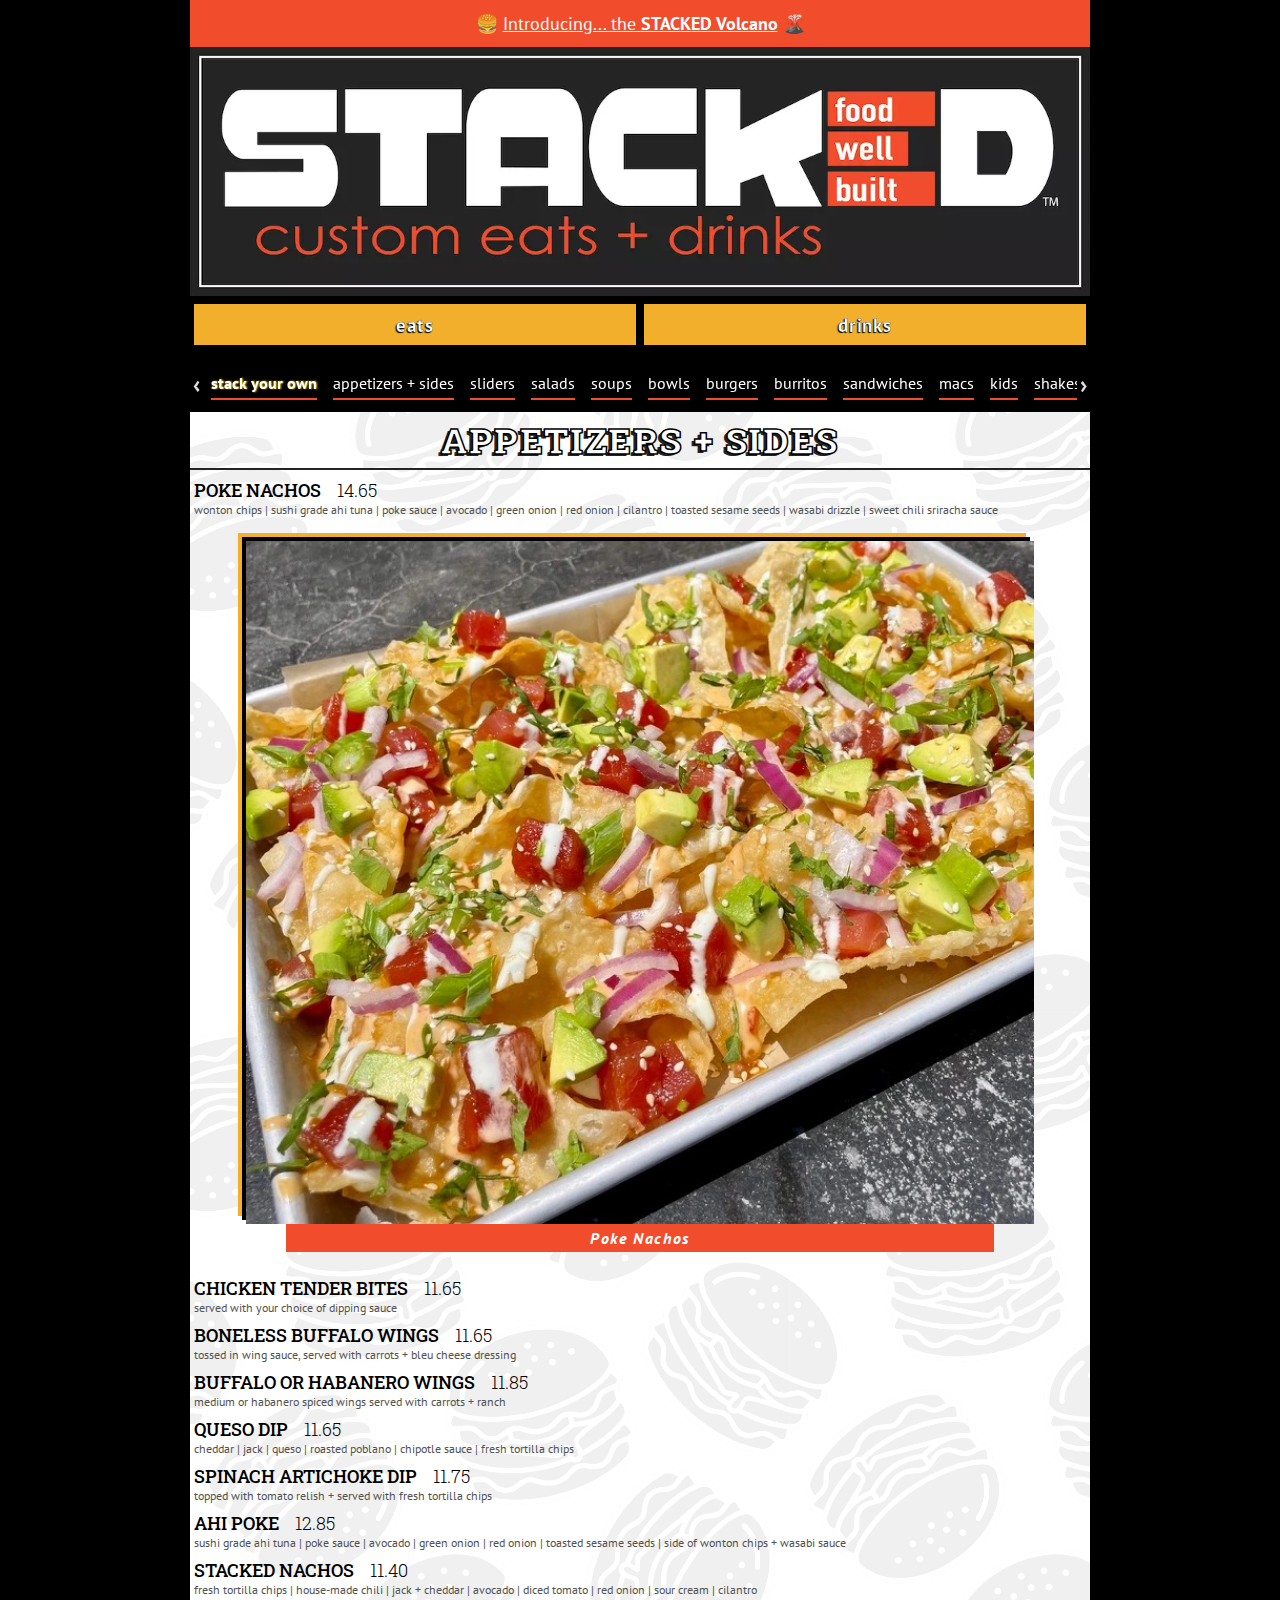
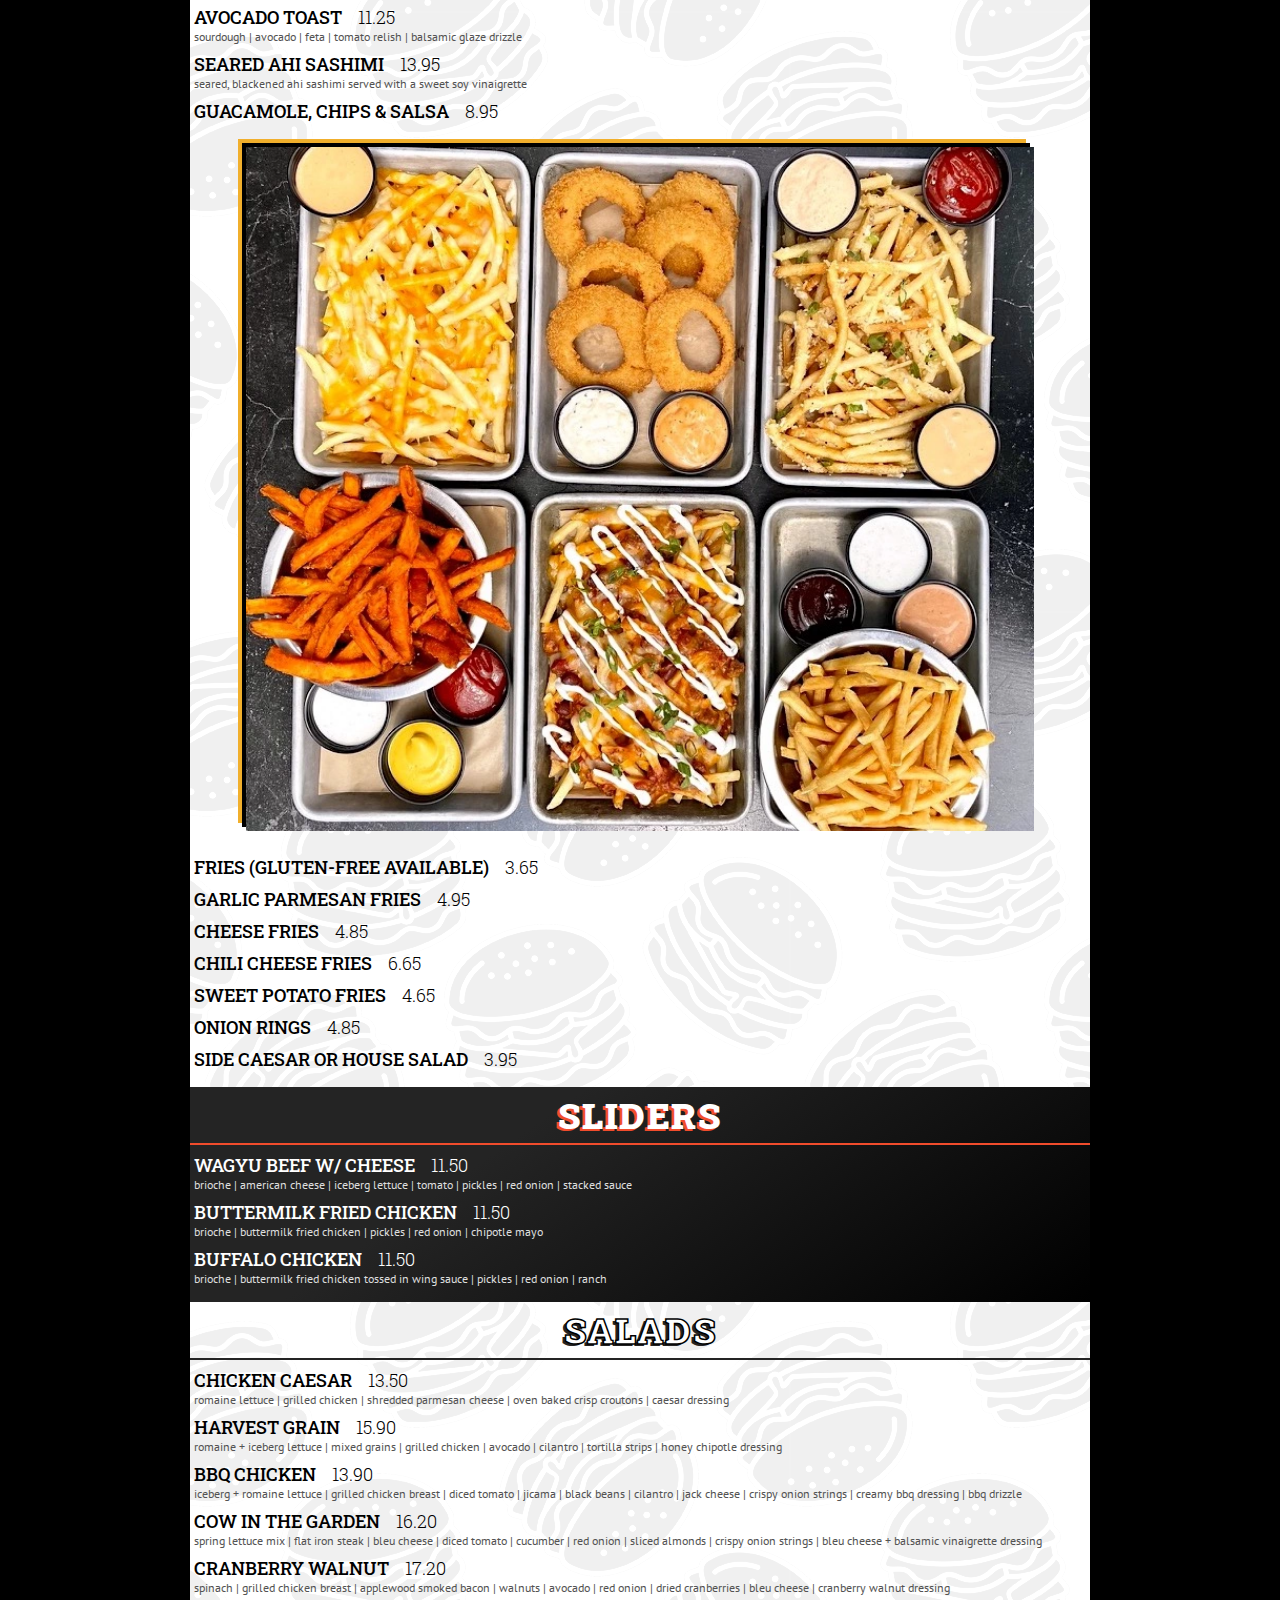
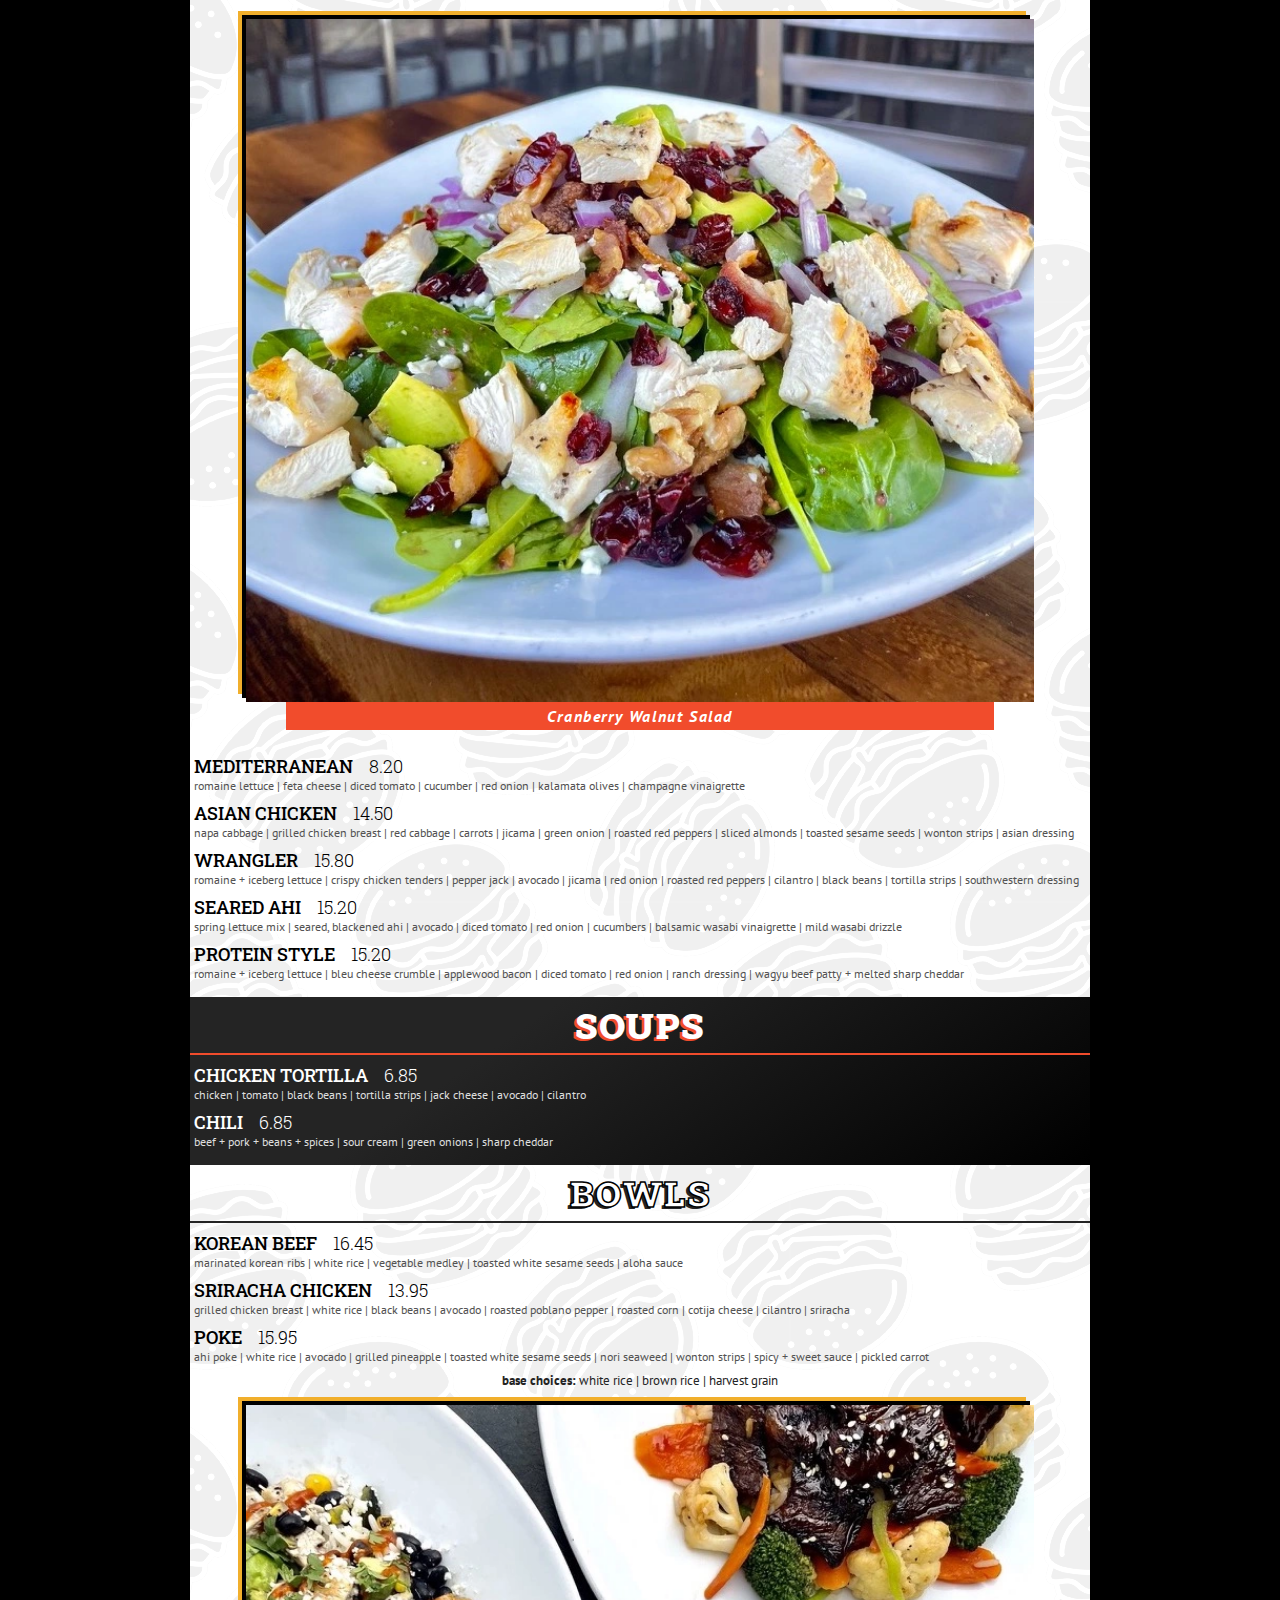
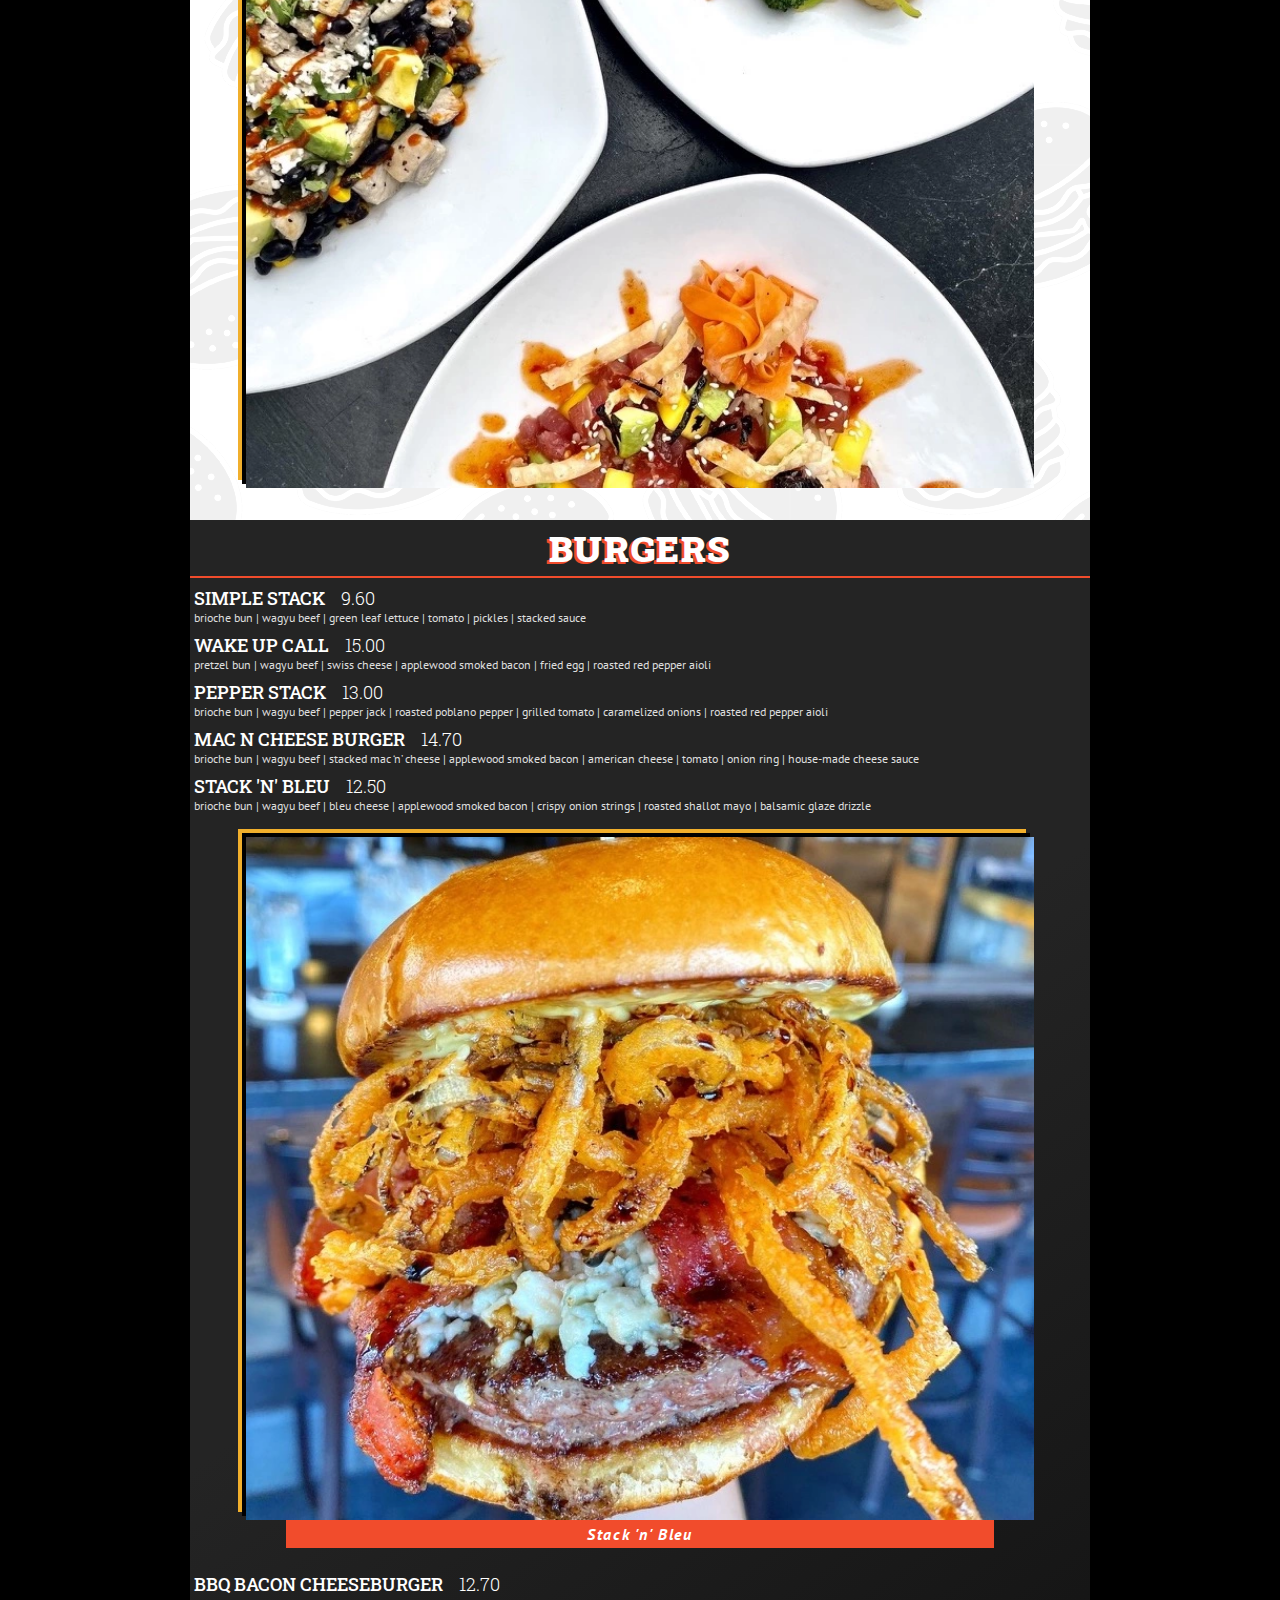
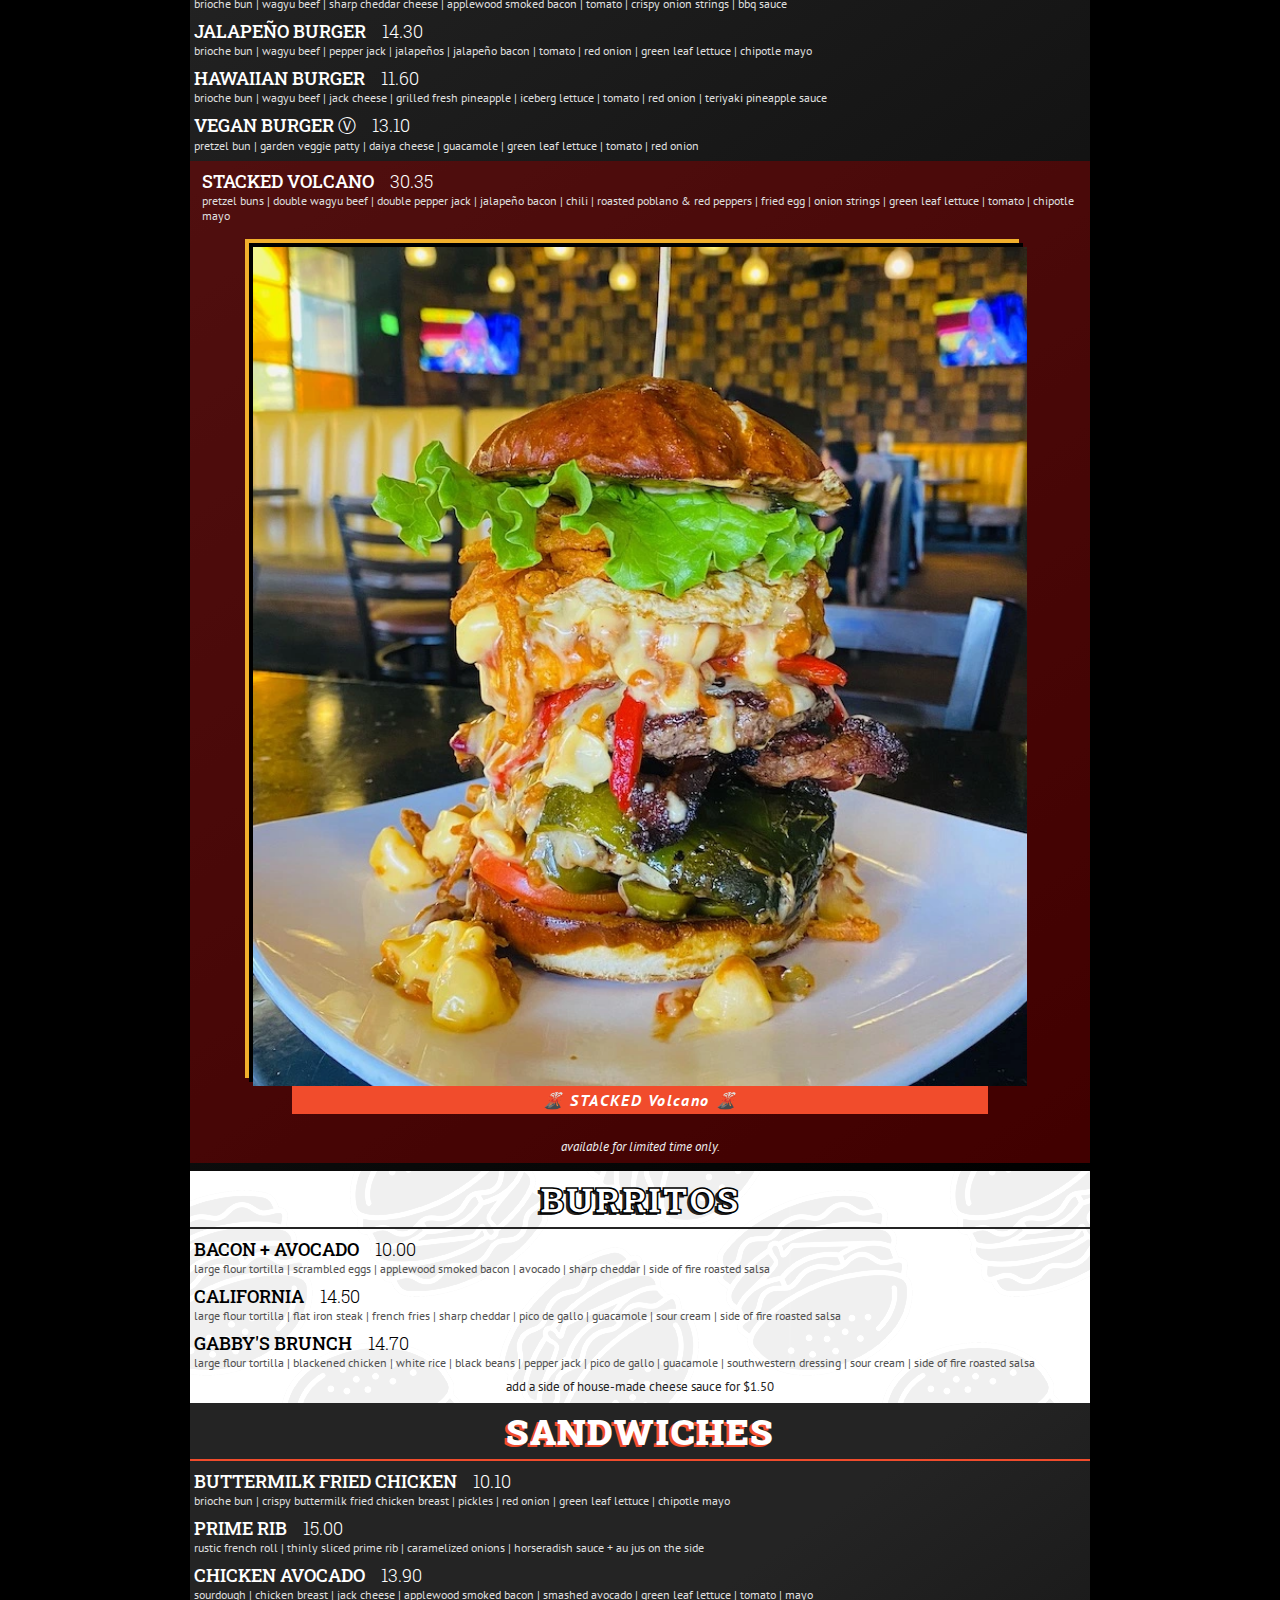
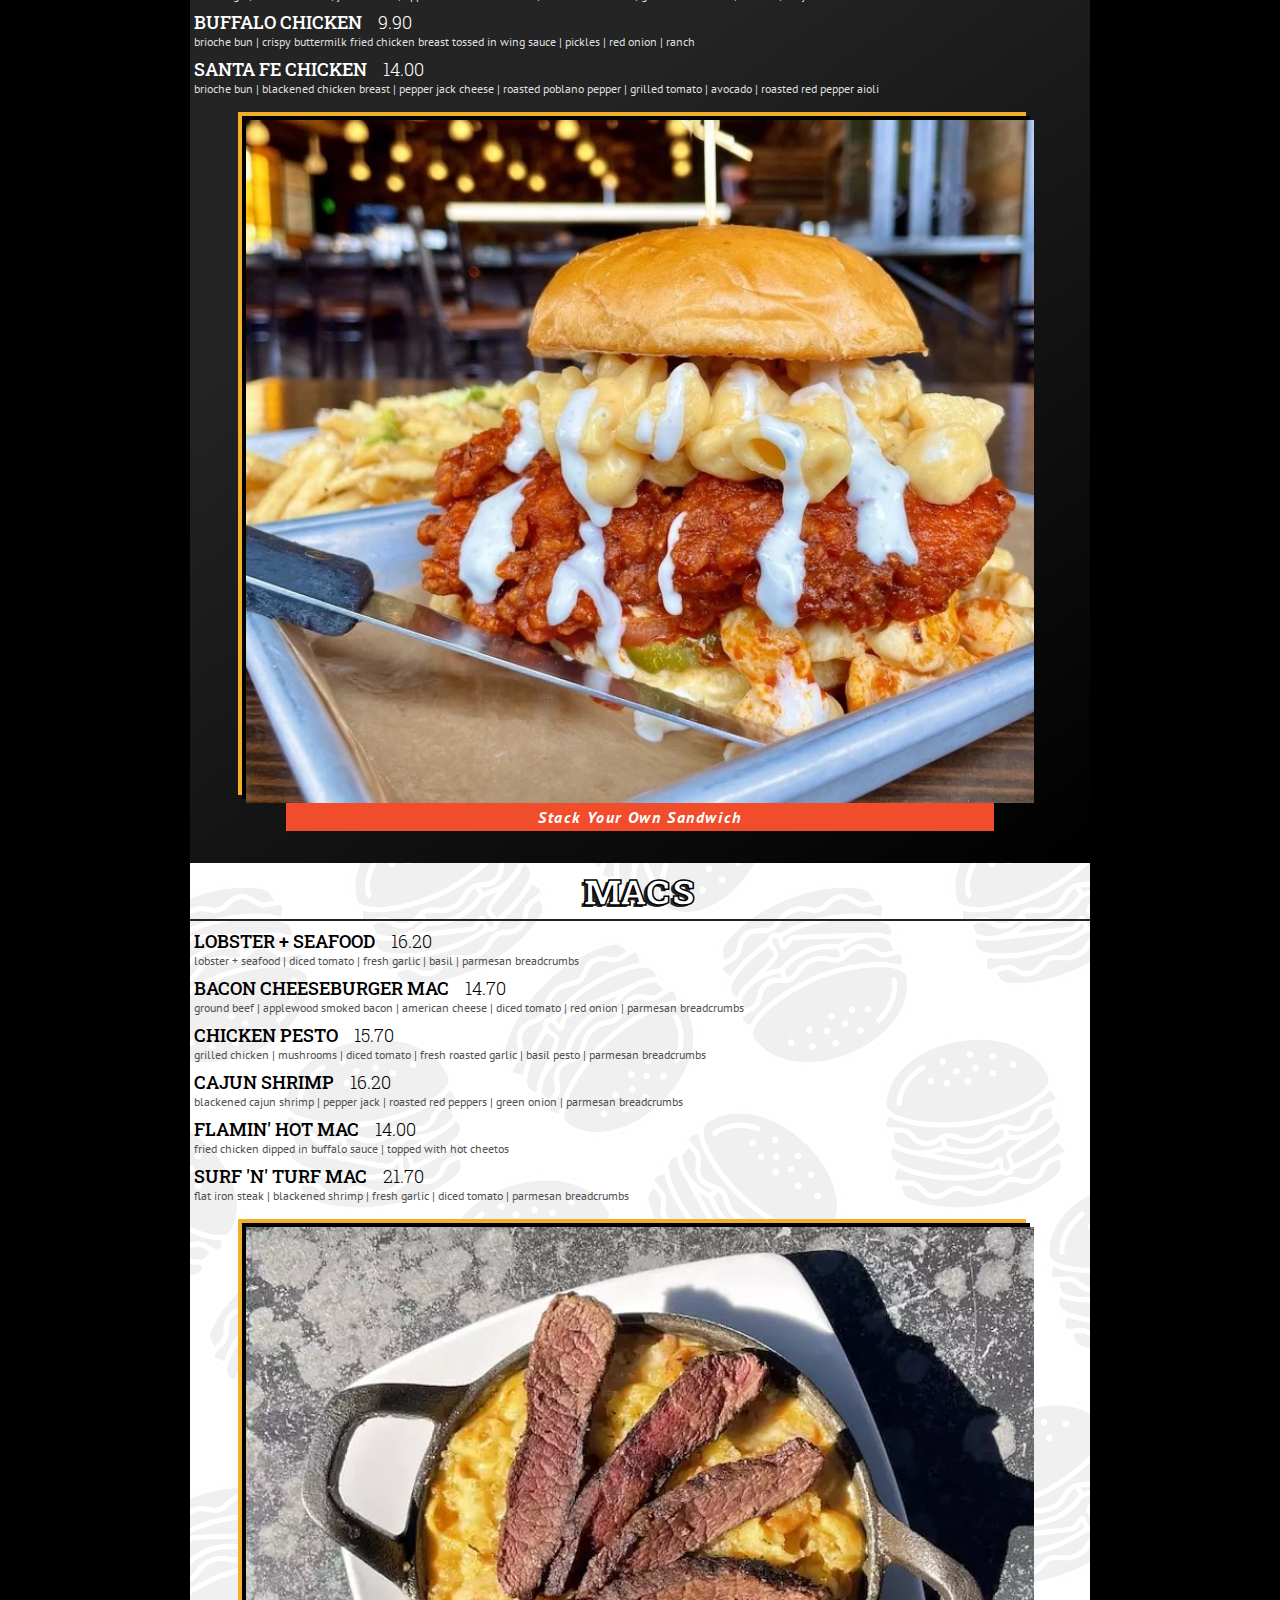
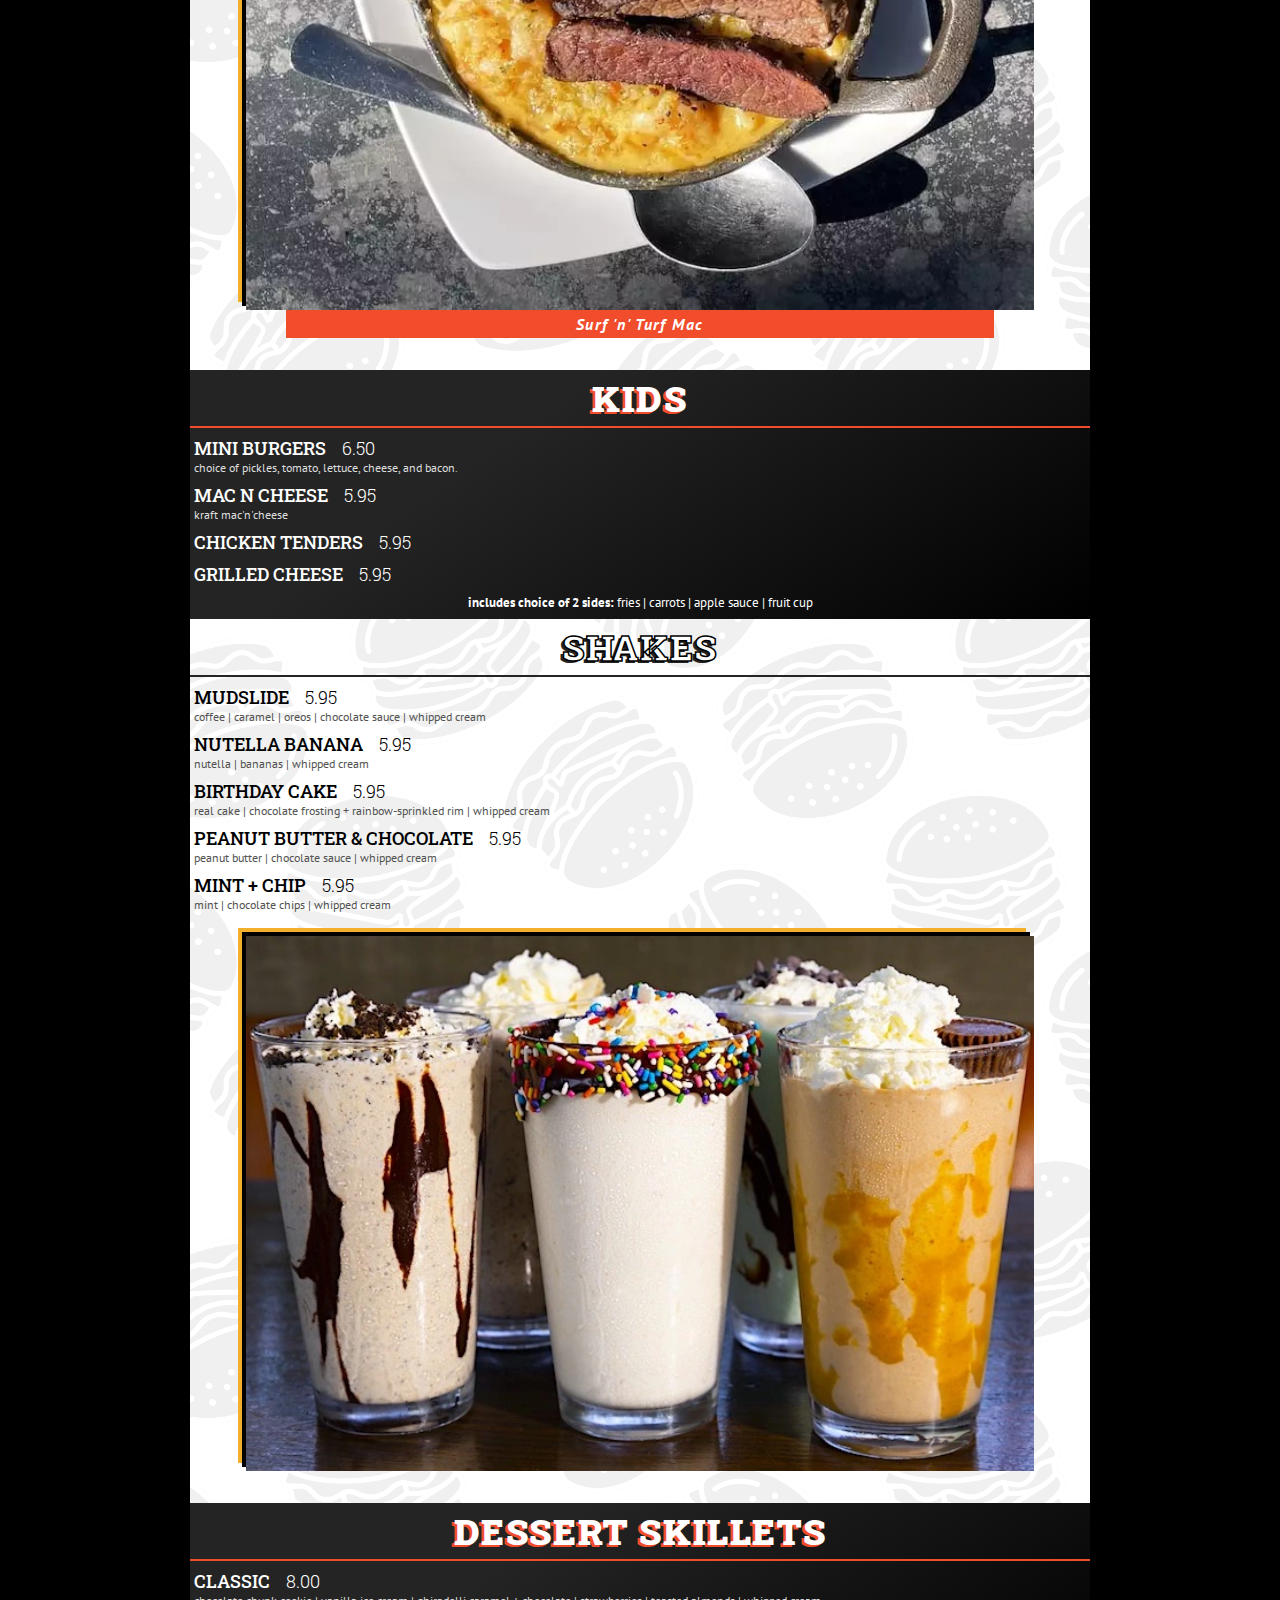
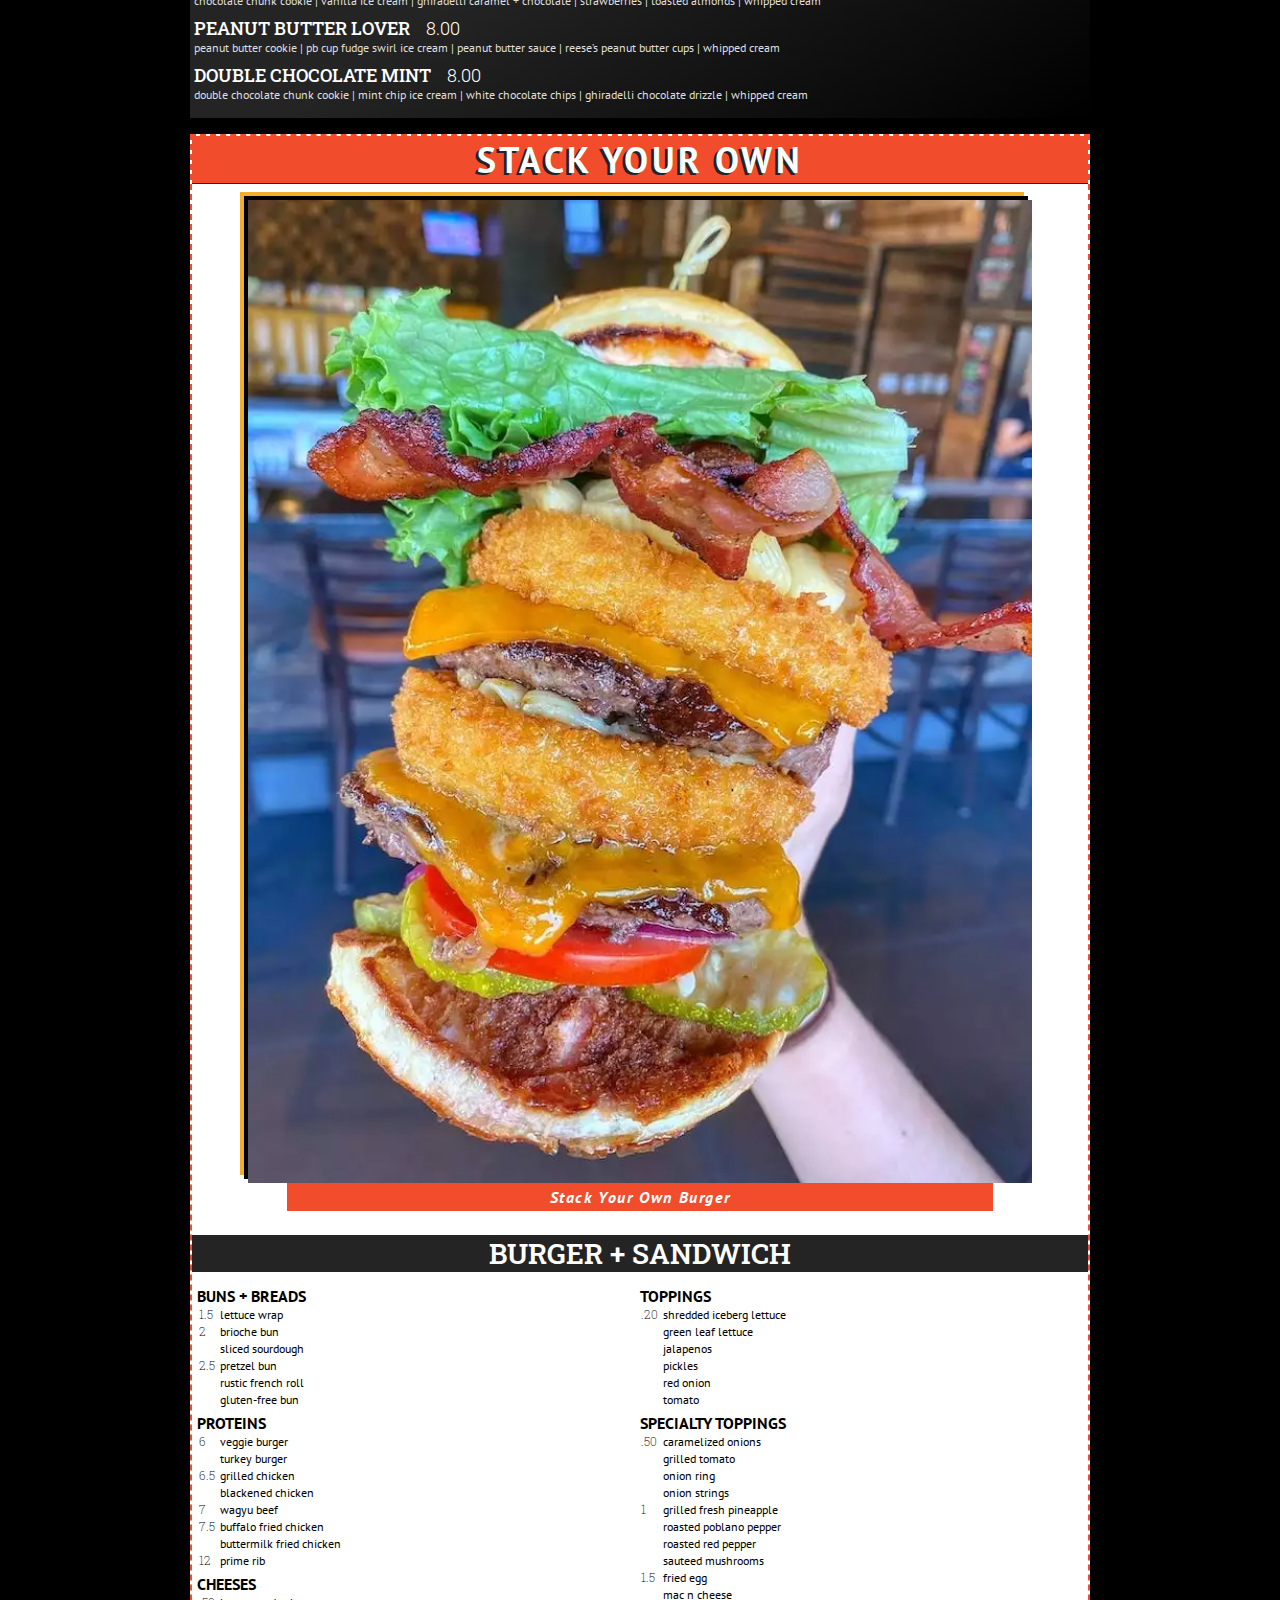
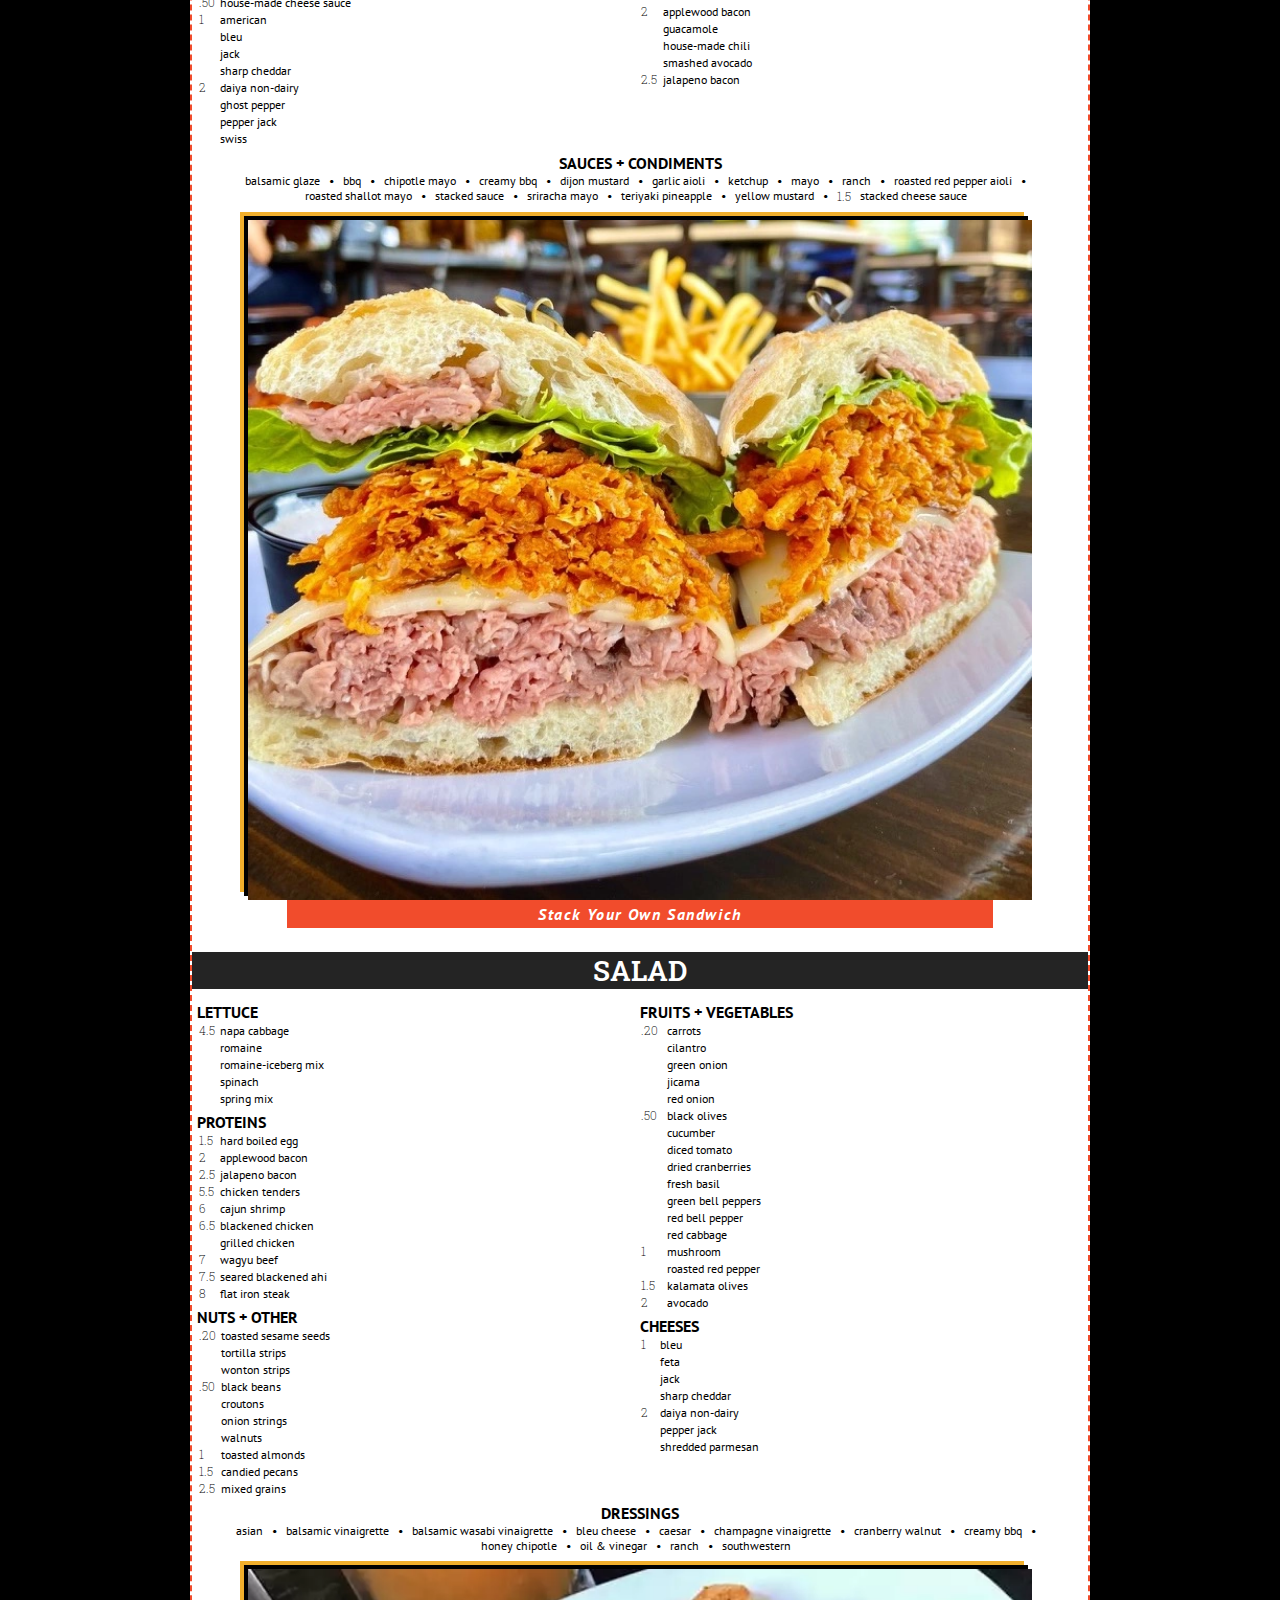
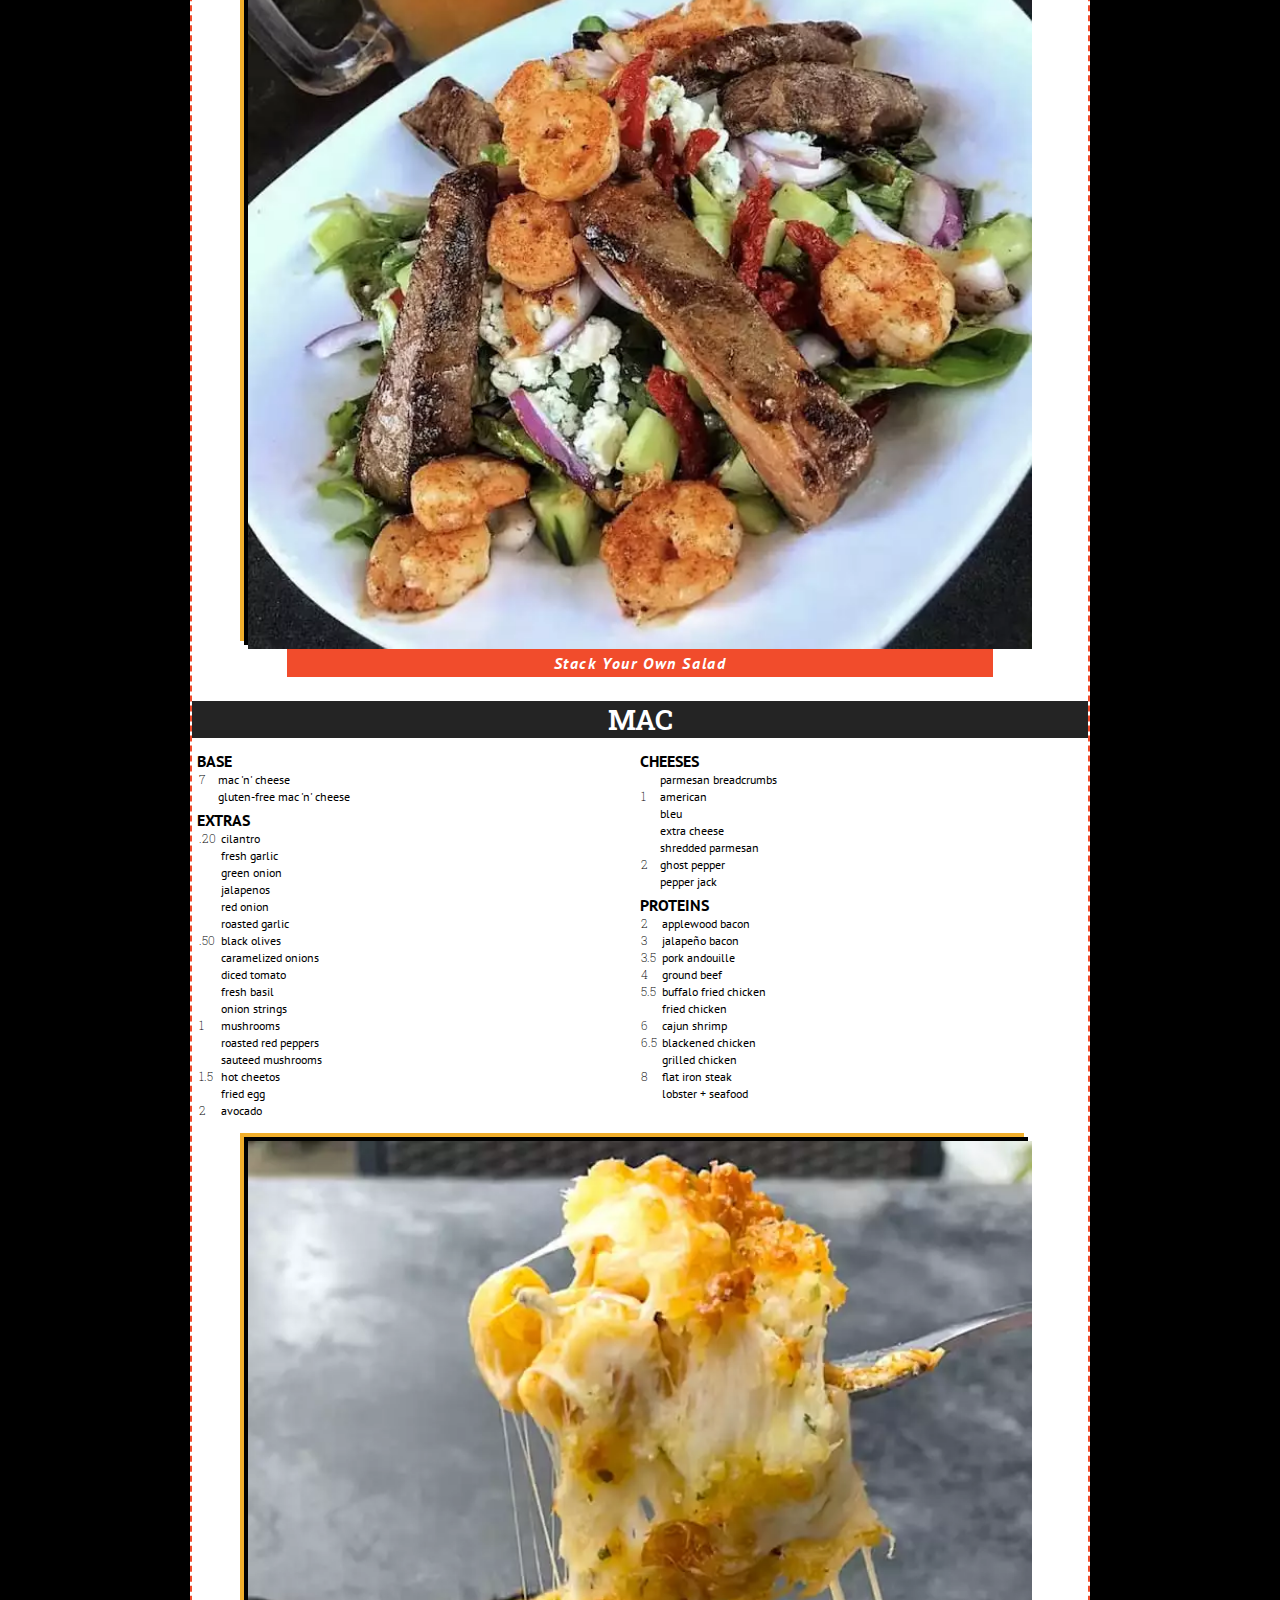
==== commit a9e9e9d8: "Add files via upload" ====
--- a/index.html
+++ b/index.html
@@ -538,7 +538,7 @@
                                 <img src="img/stacked-volcano.jpg" alt="stacked volcanor" />
                                 <div class="menu-image-caption">&#127755; STACKED Volcano &#127755;</div>
                             </picture>
-                            <div class="heinz-details">Available for limeted time only.</div>
+                            <div class="heinz-details">Available for limited time only.</div>
                         </div>
 
                     </div>
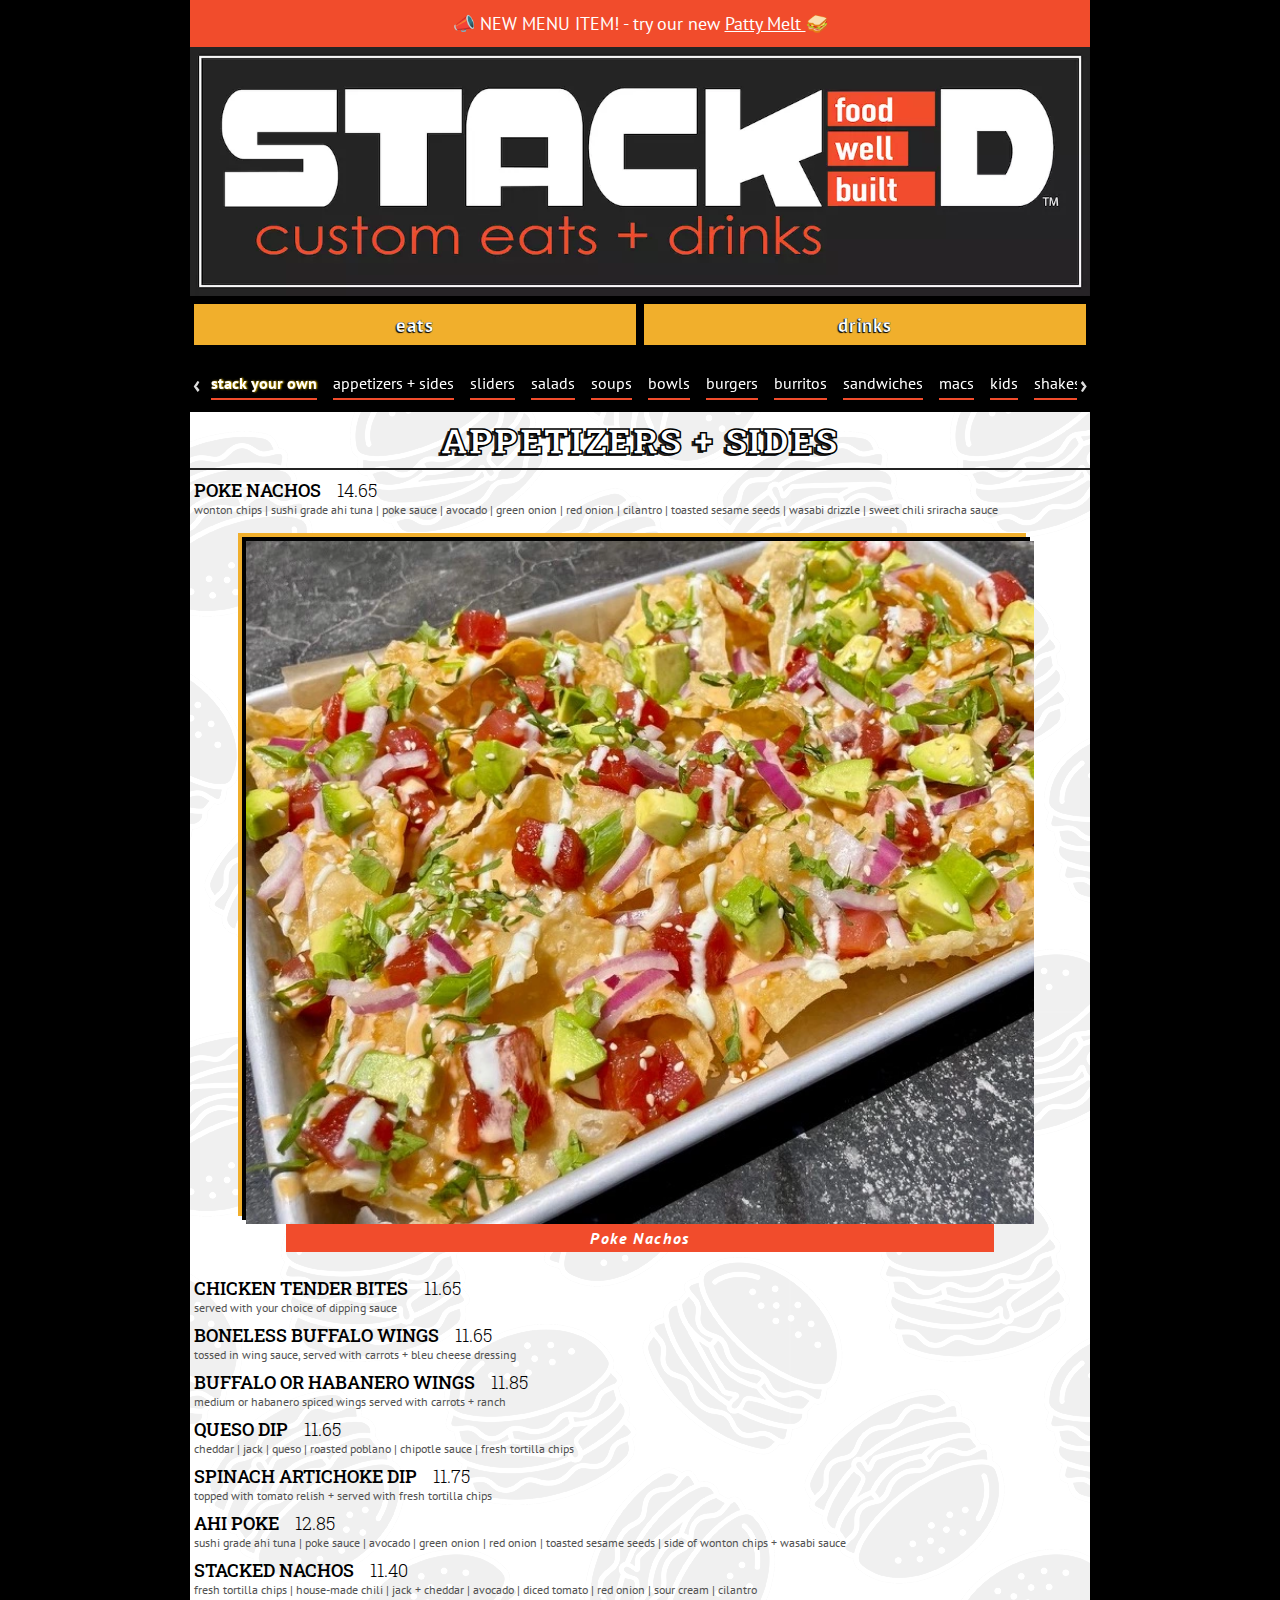
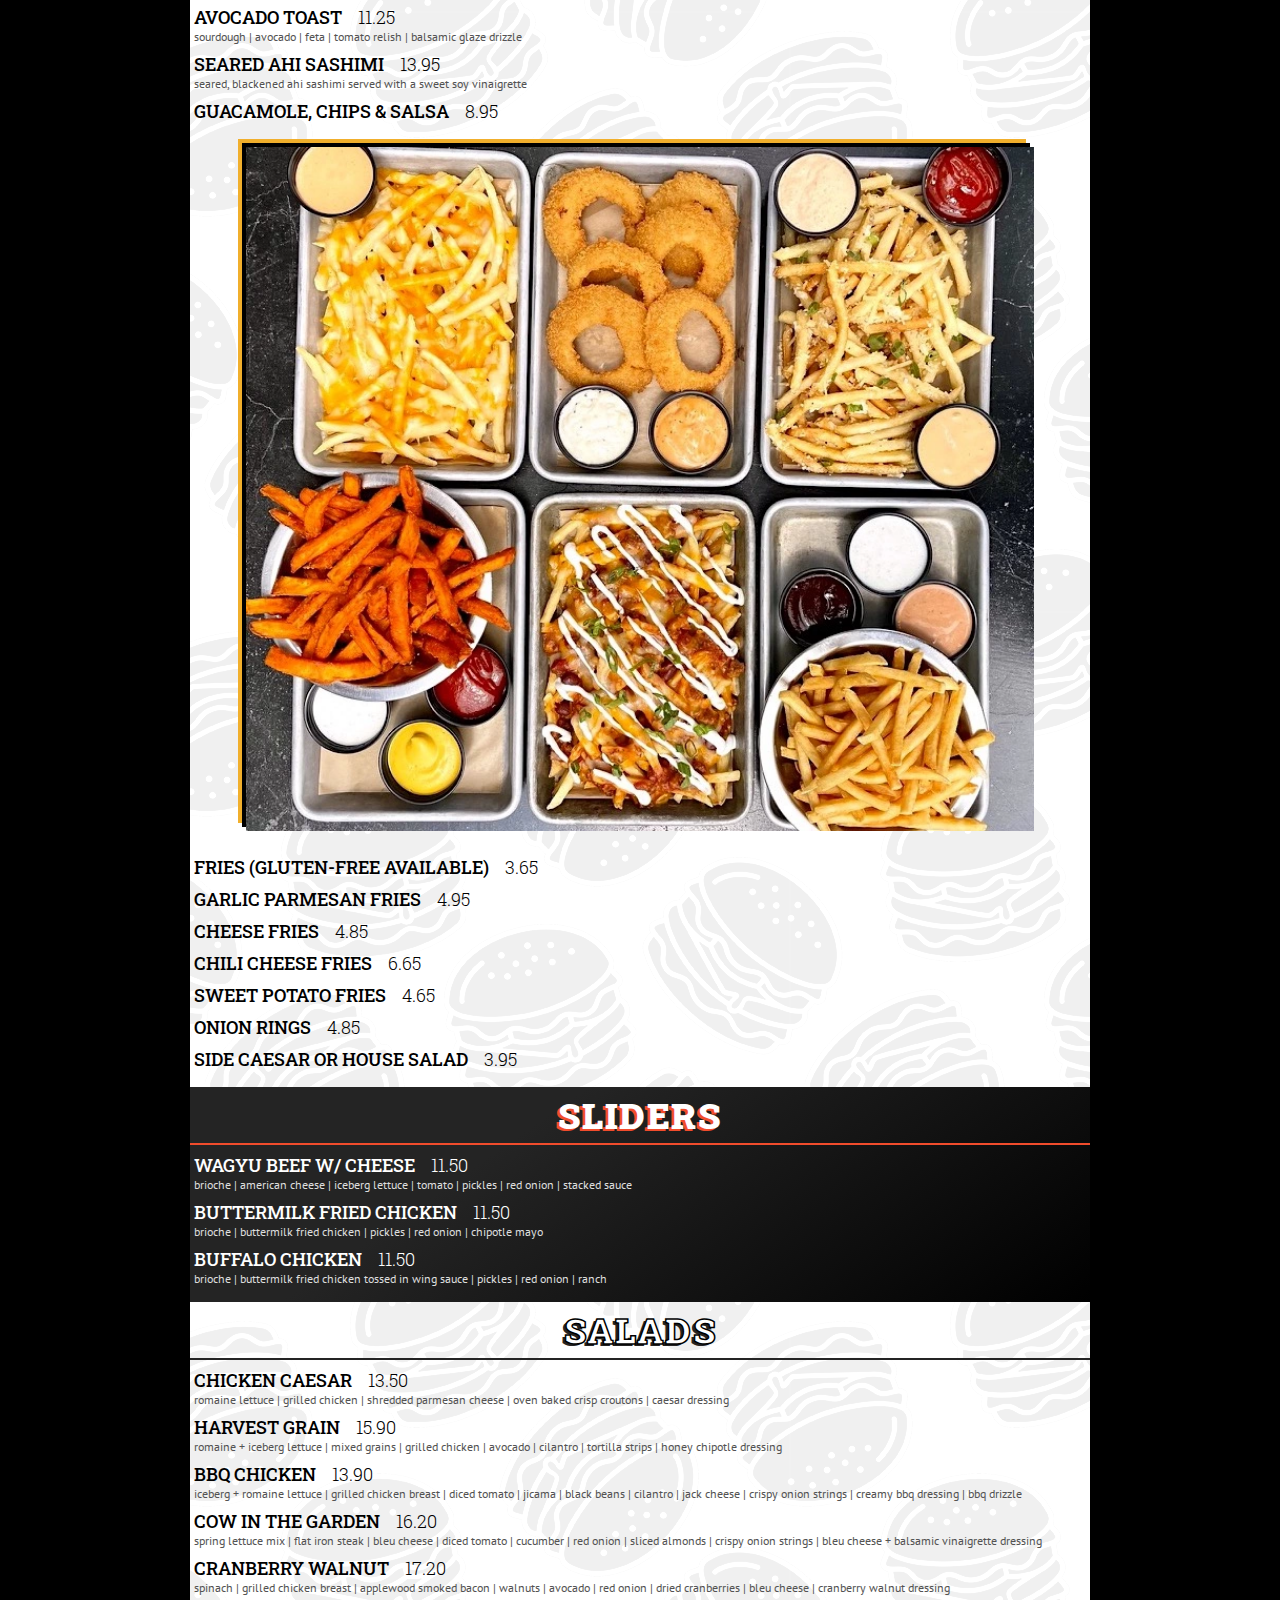
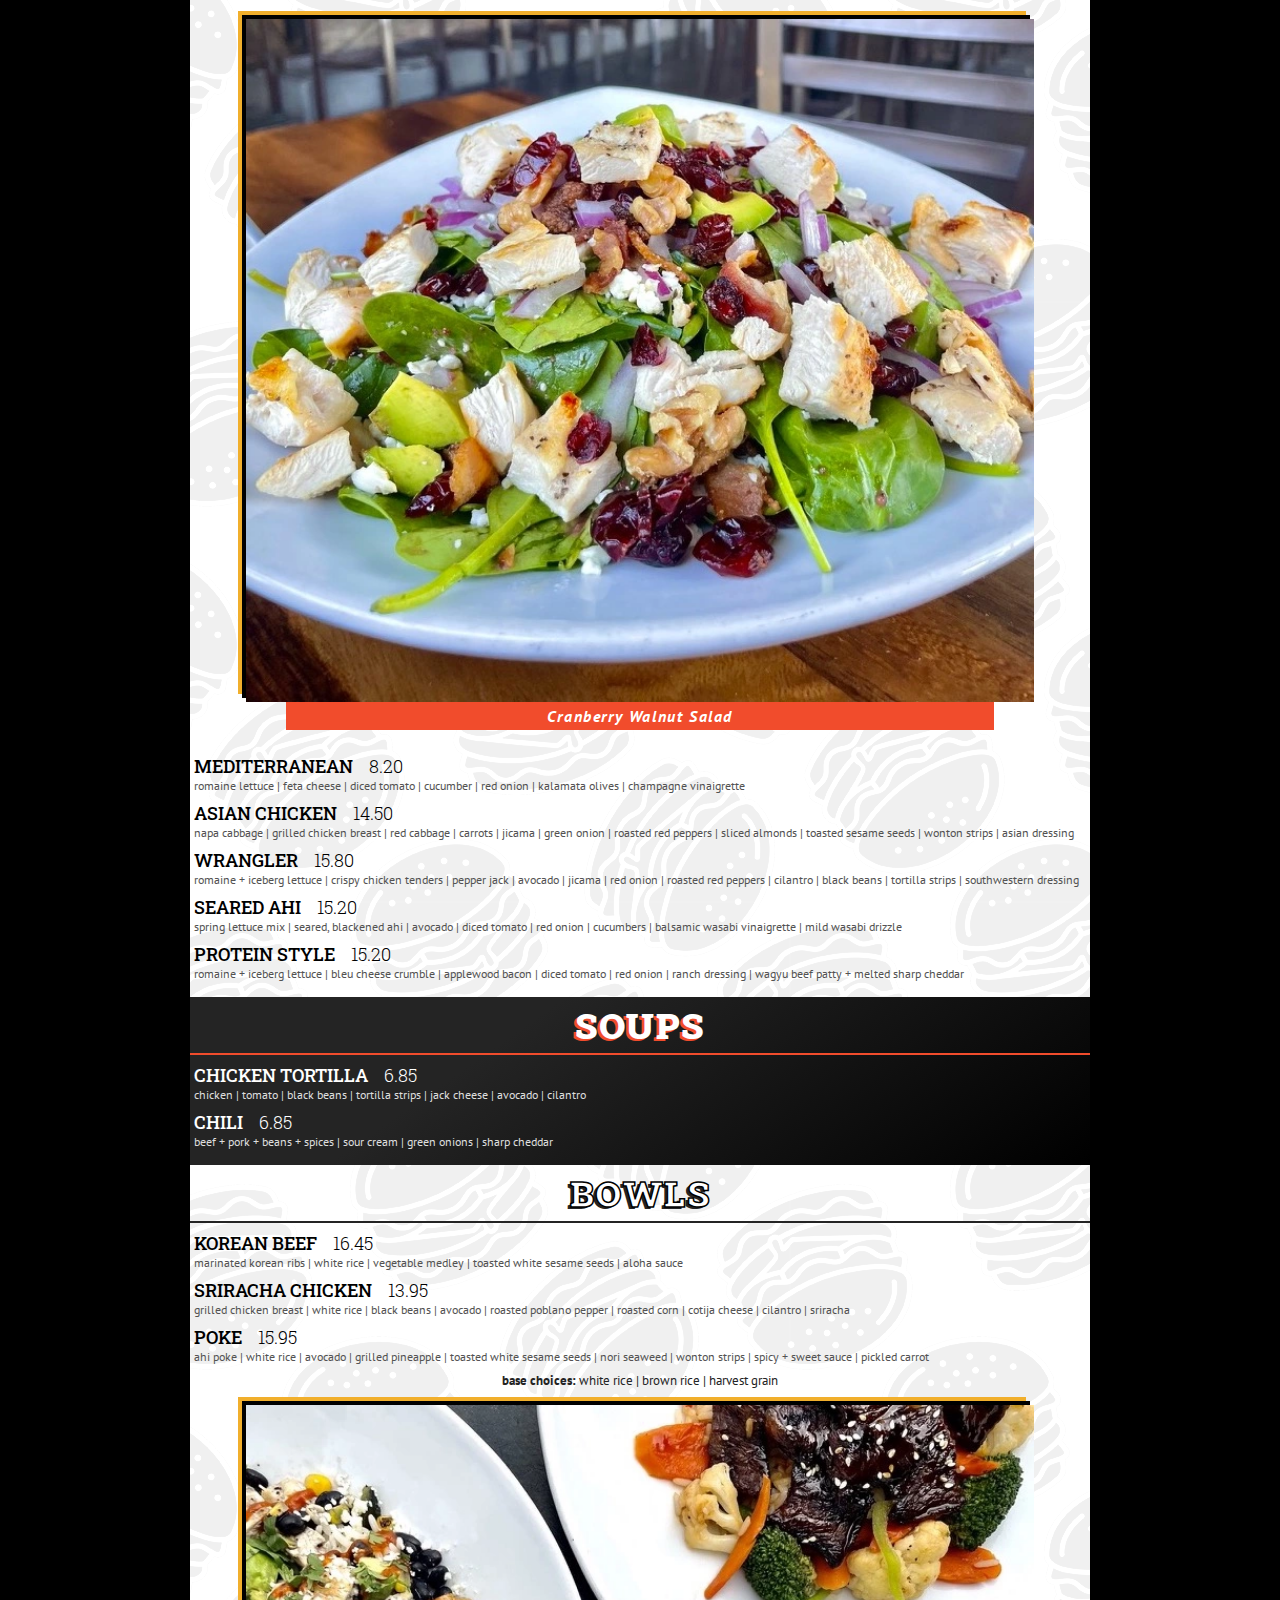
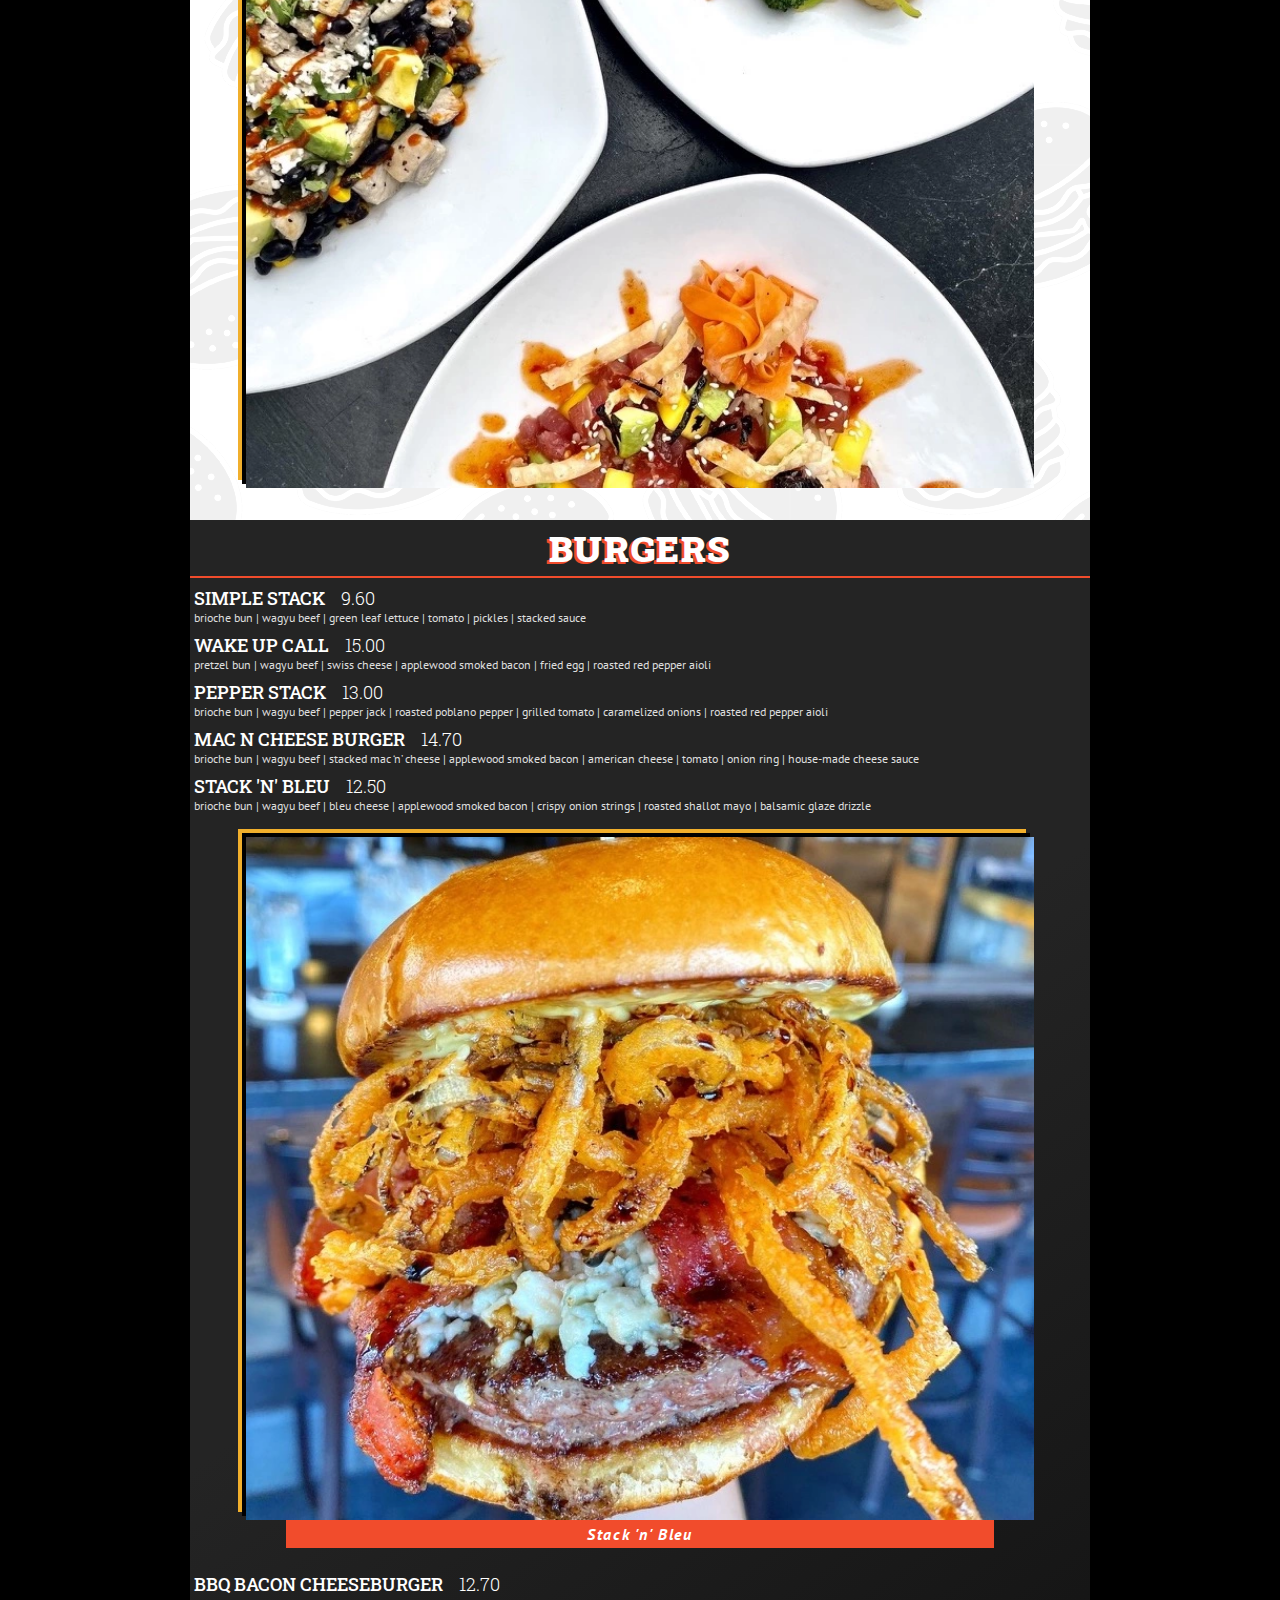
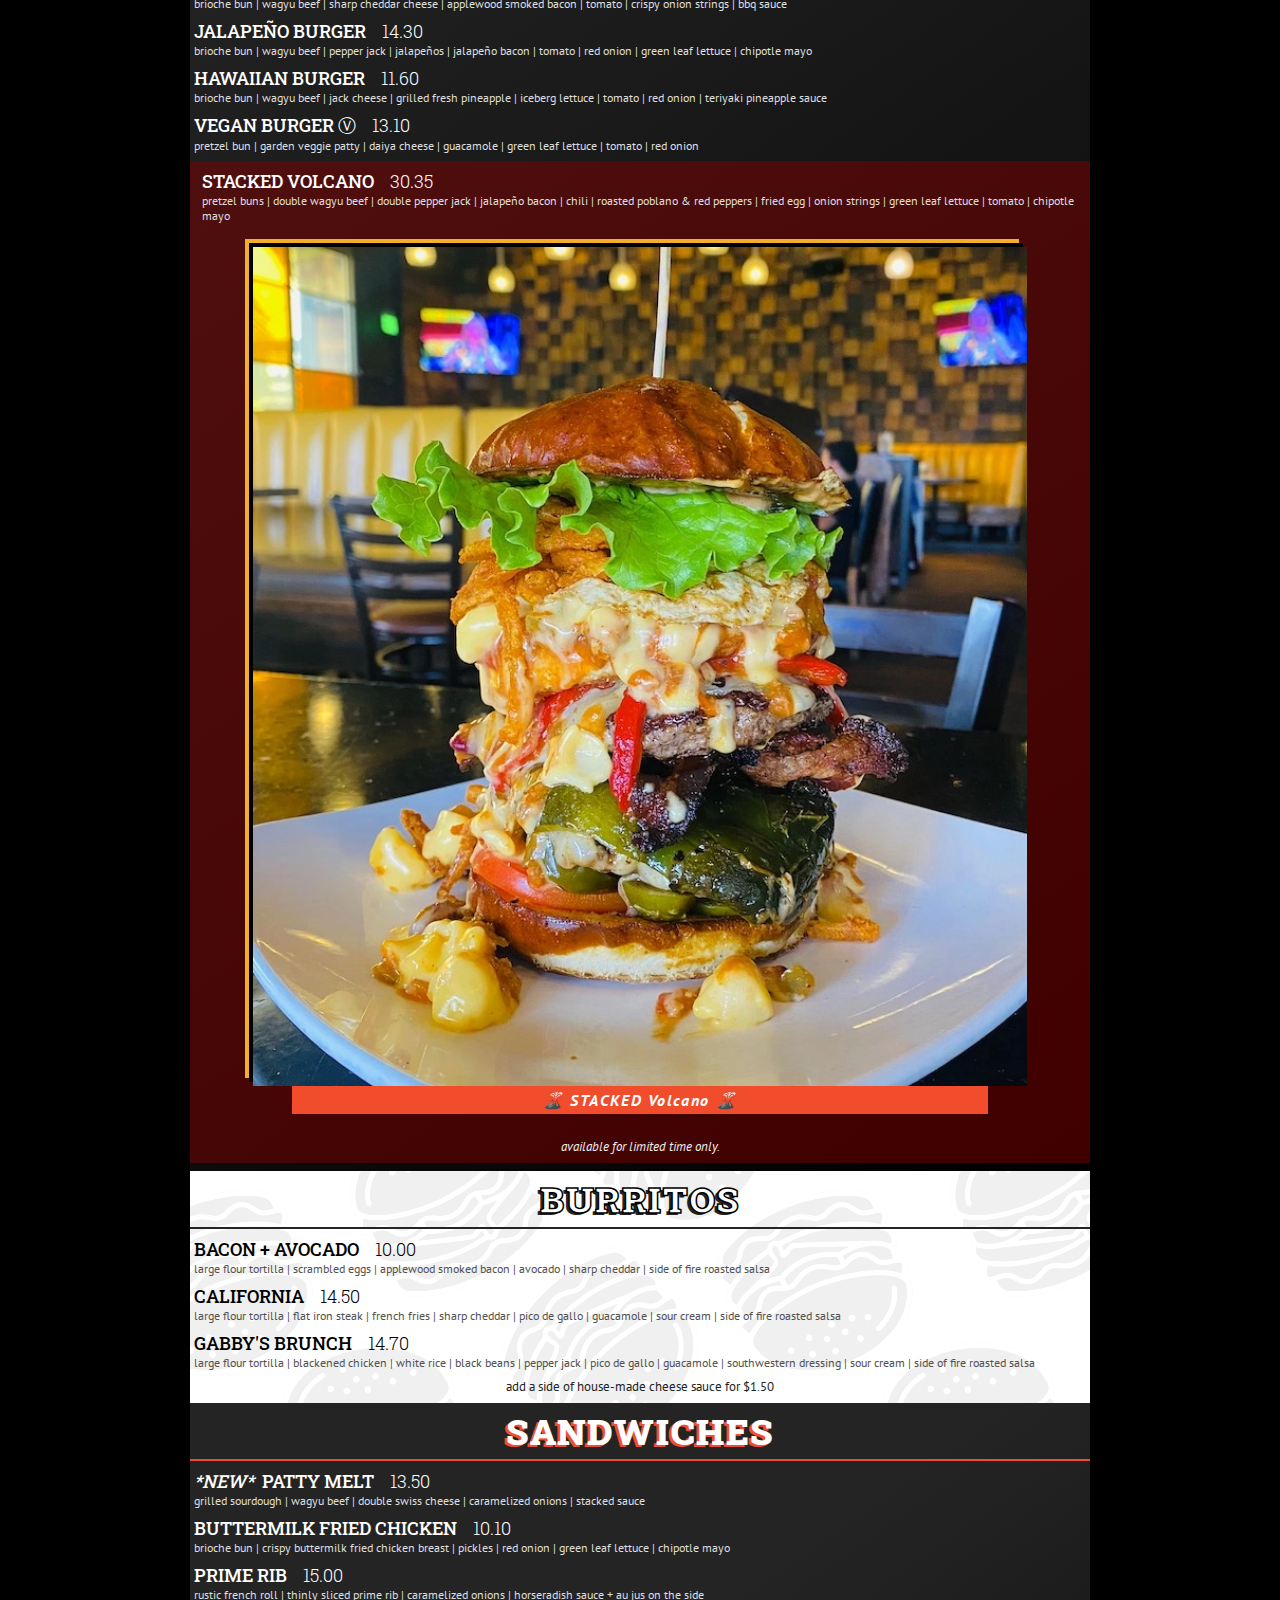
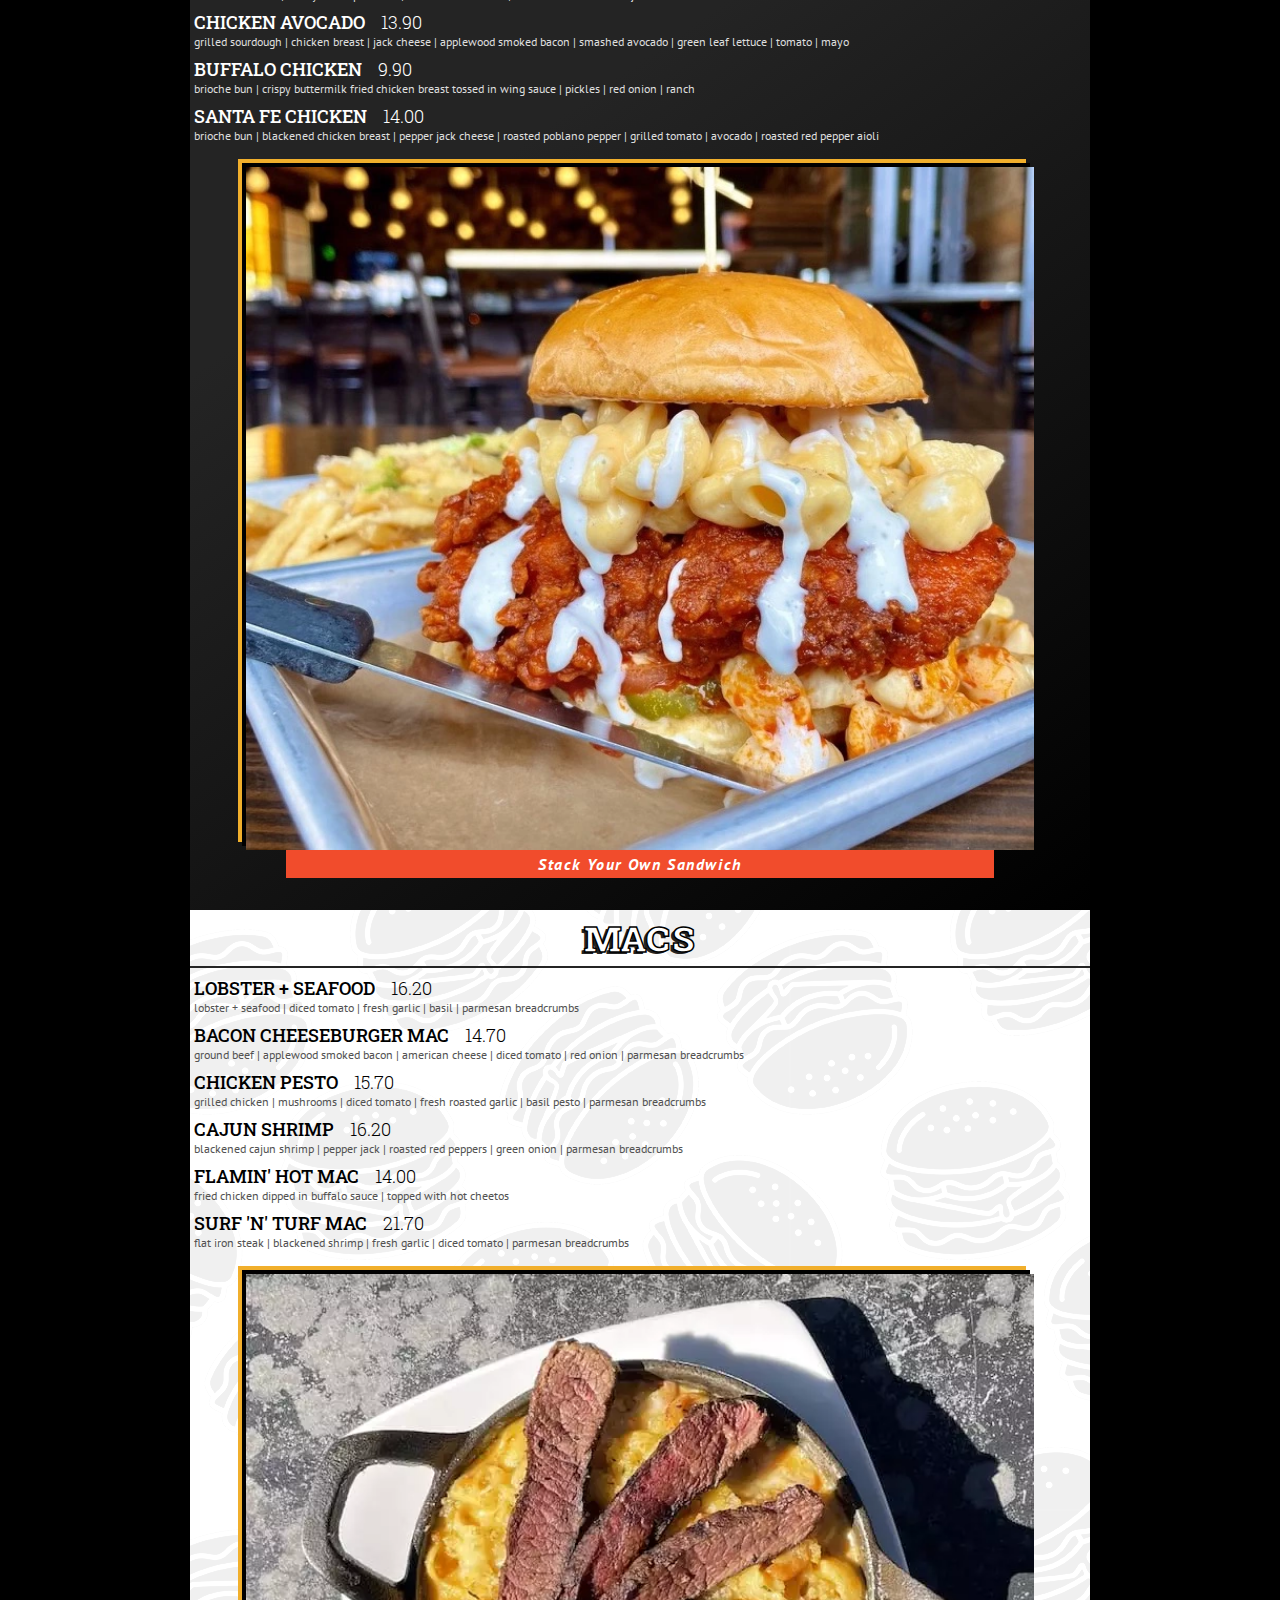
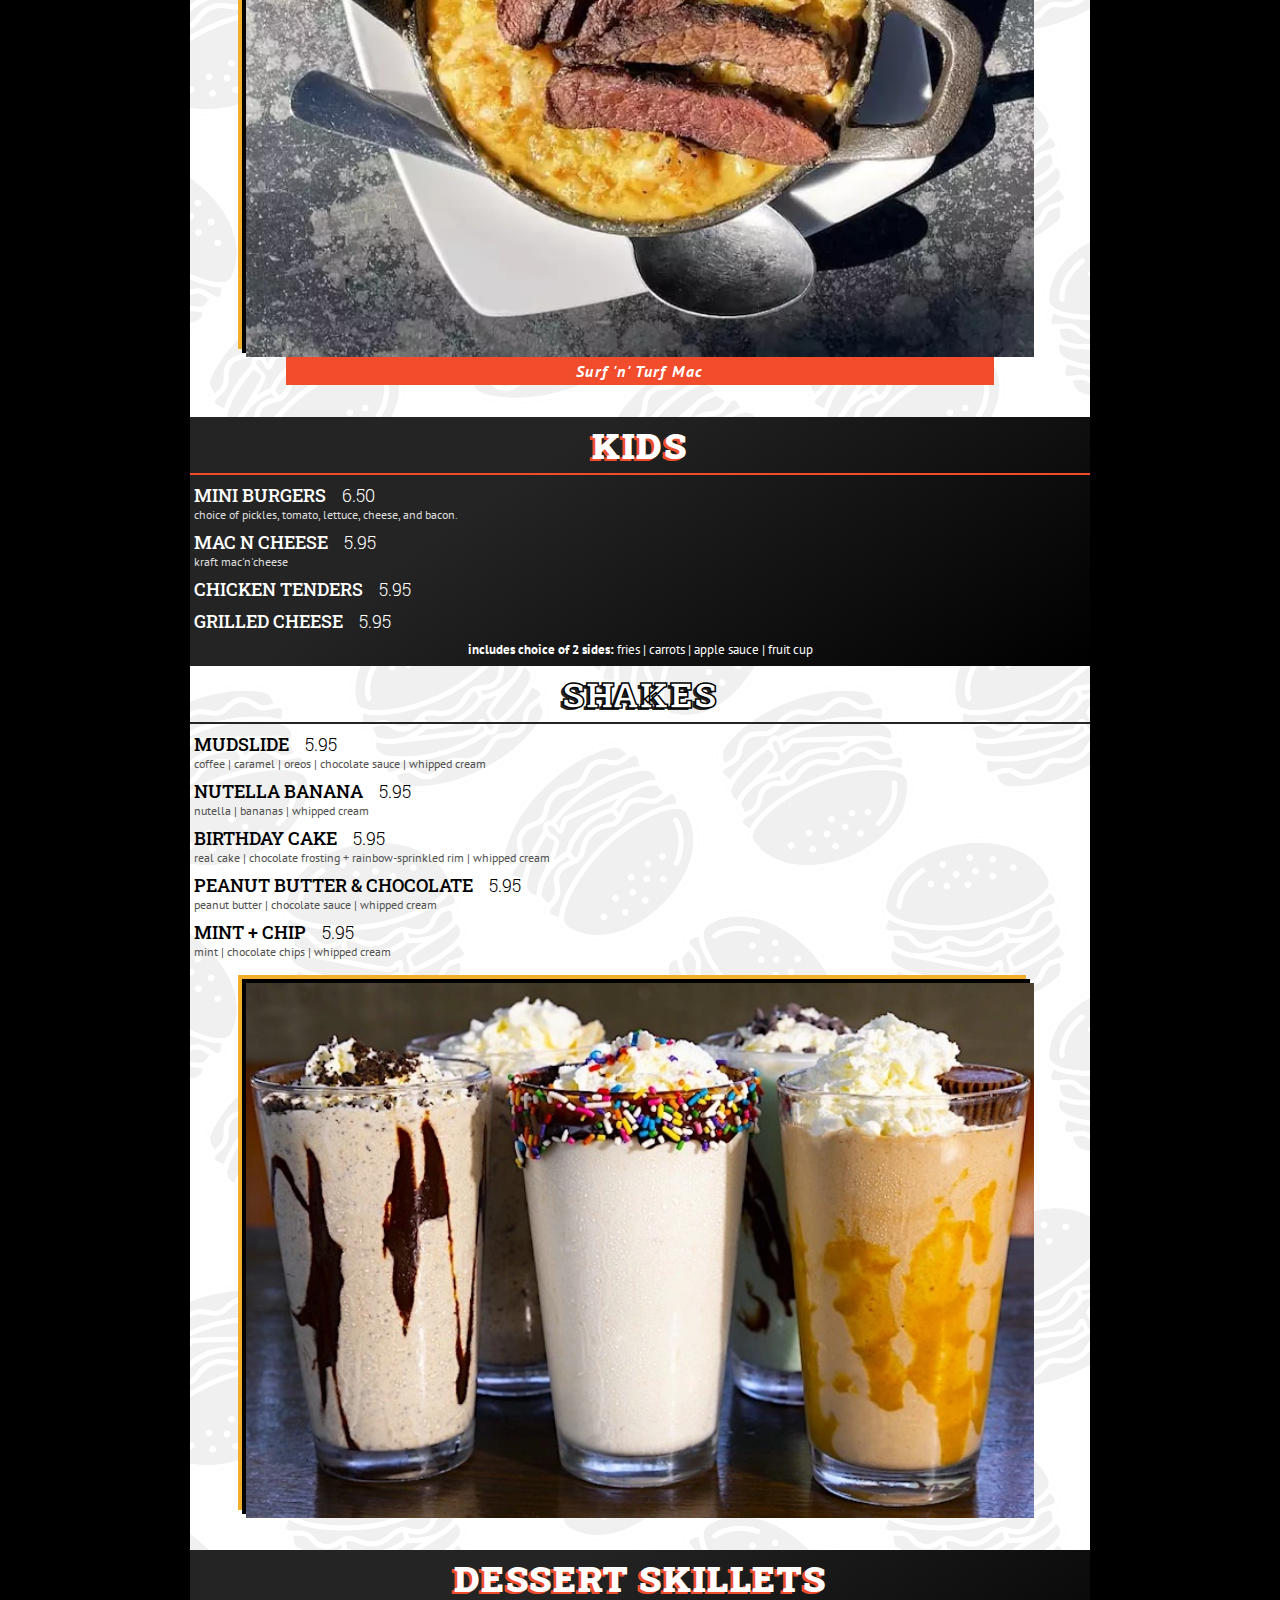
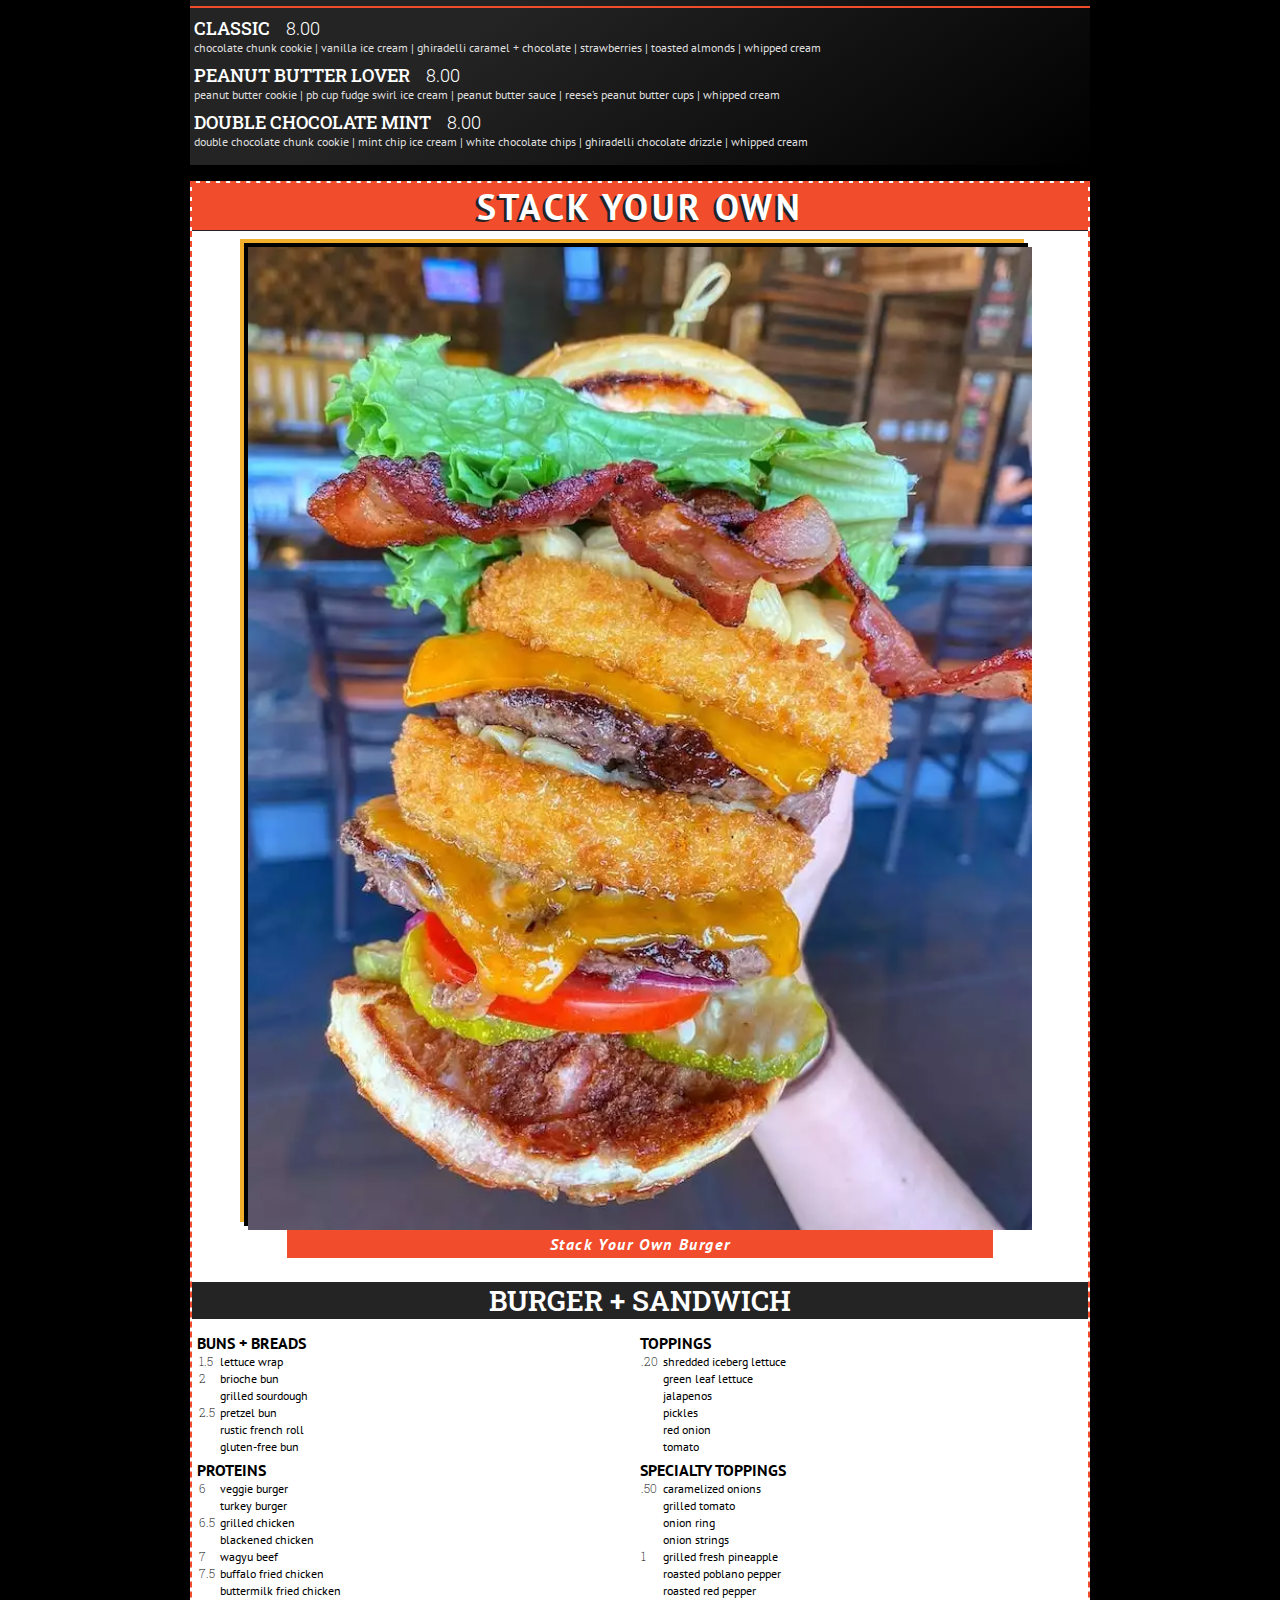
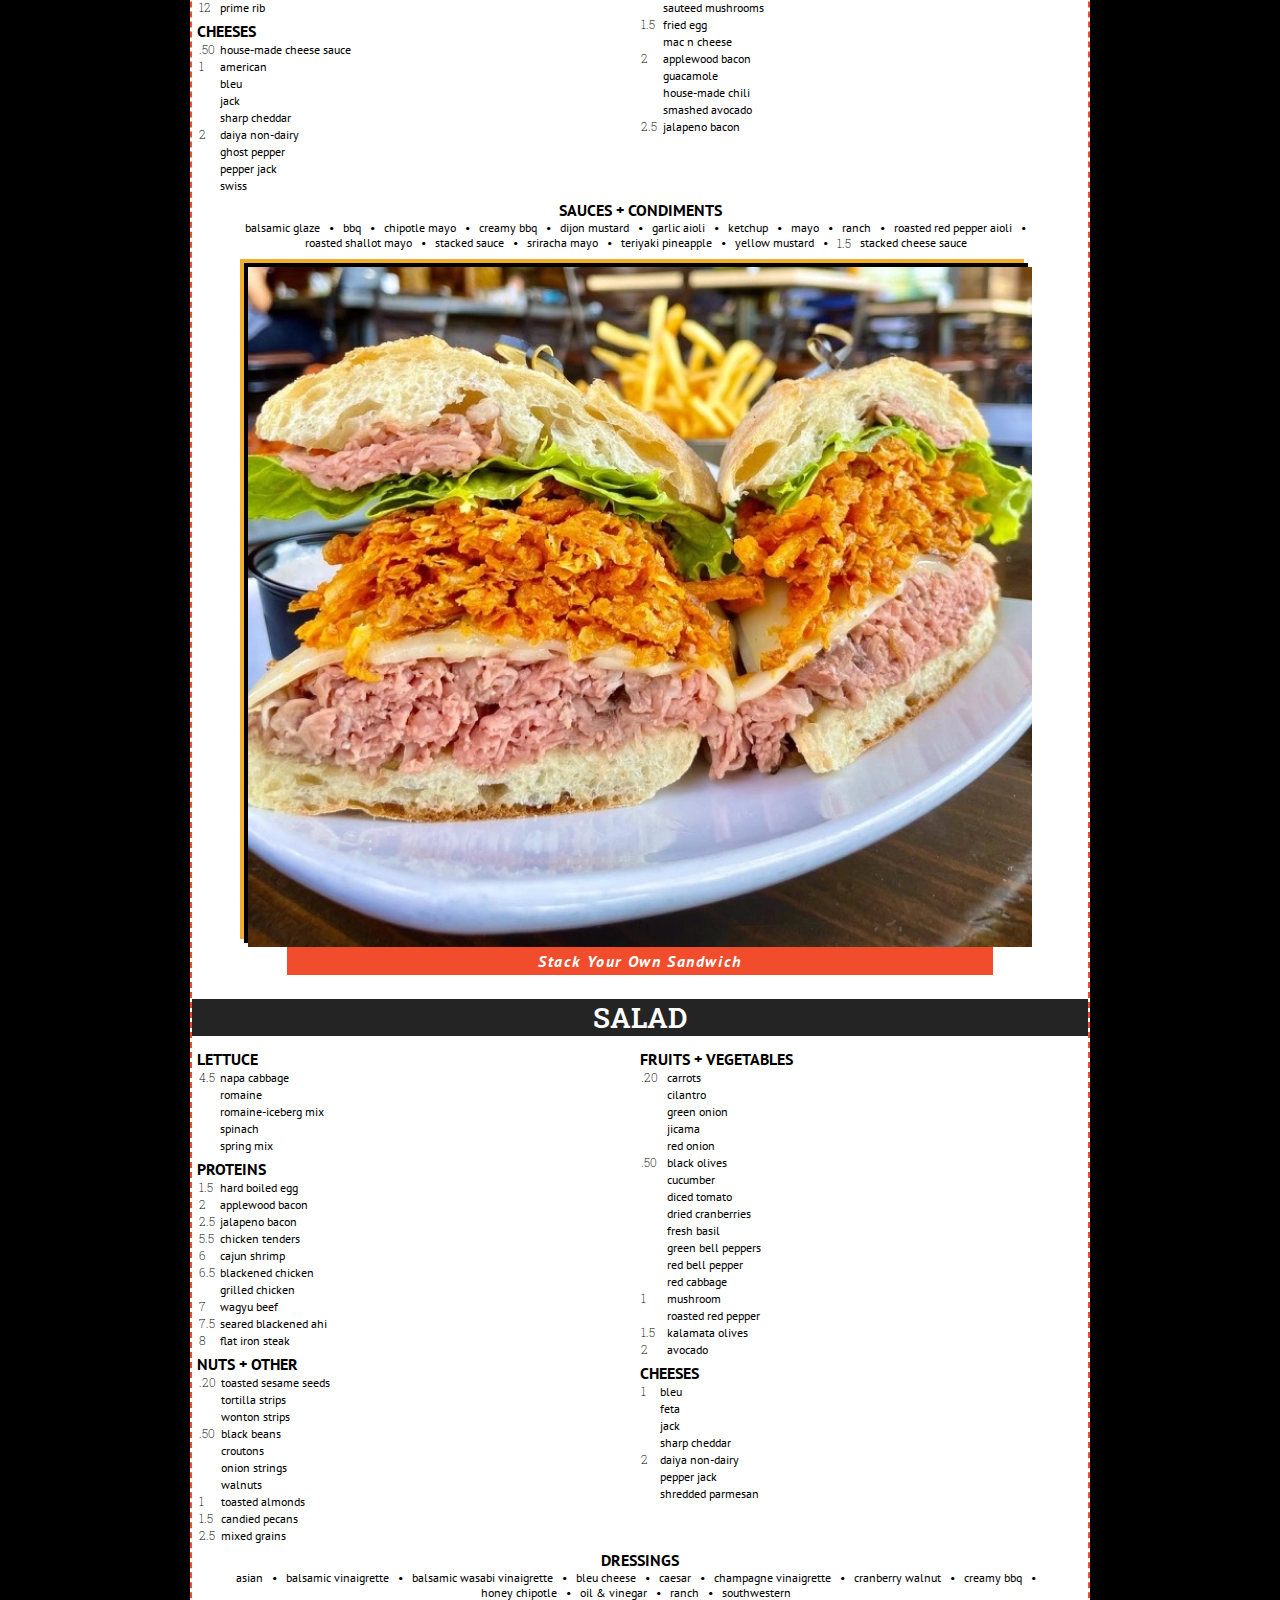
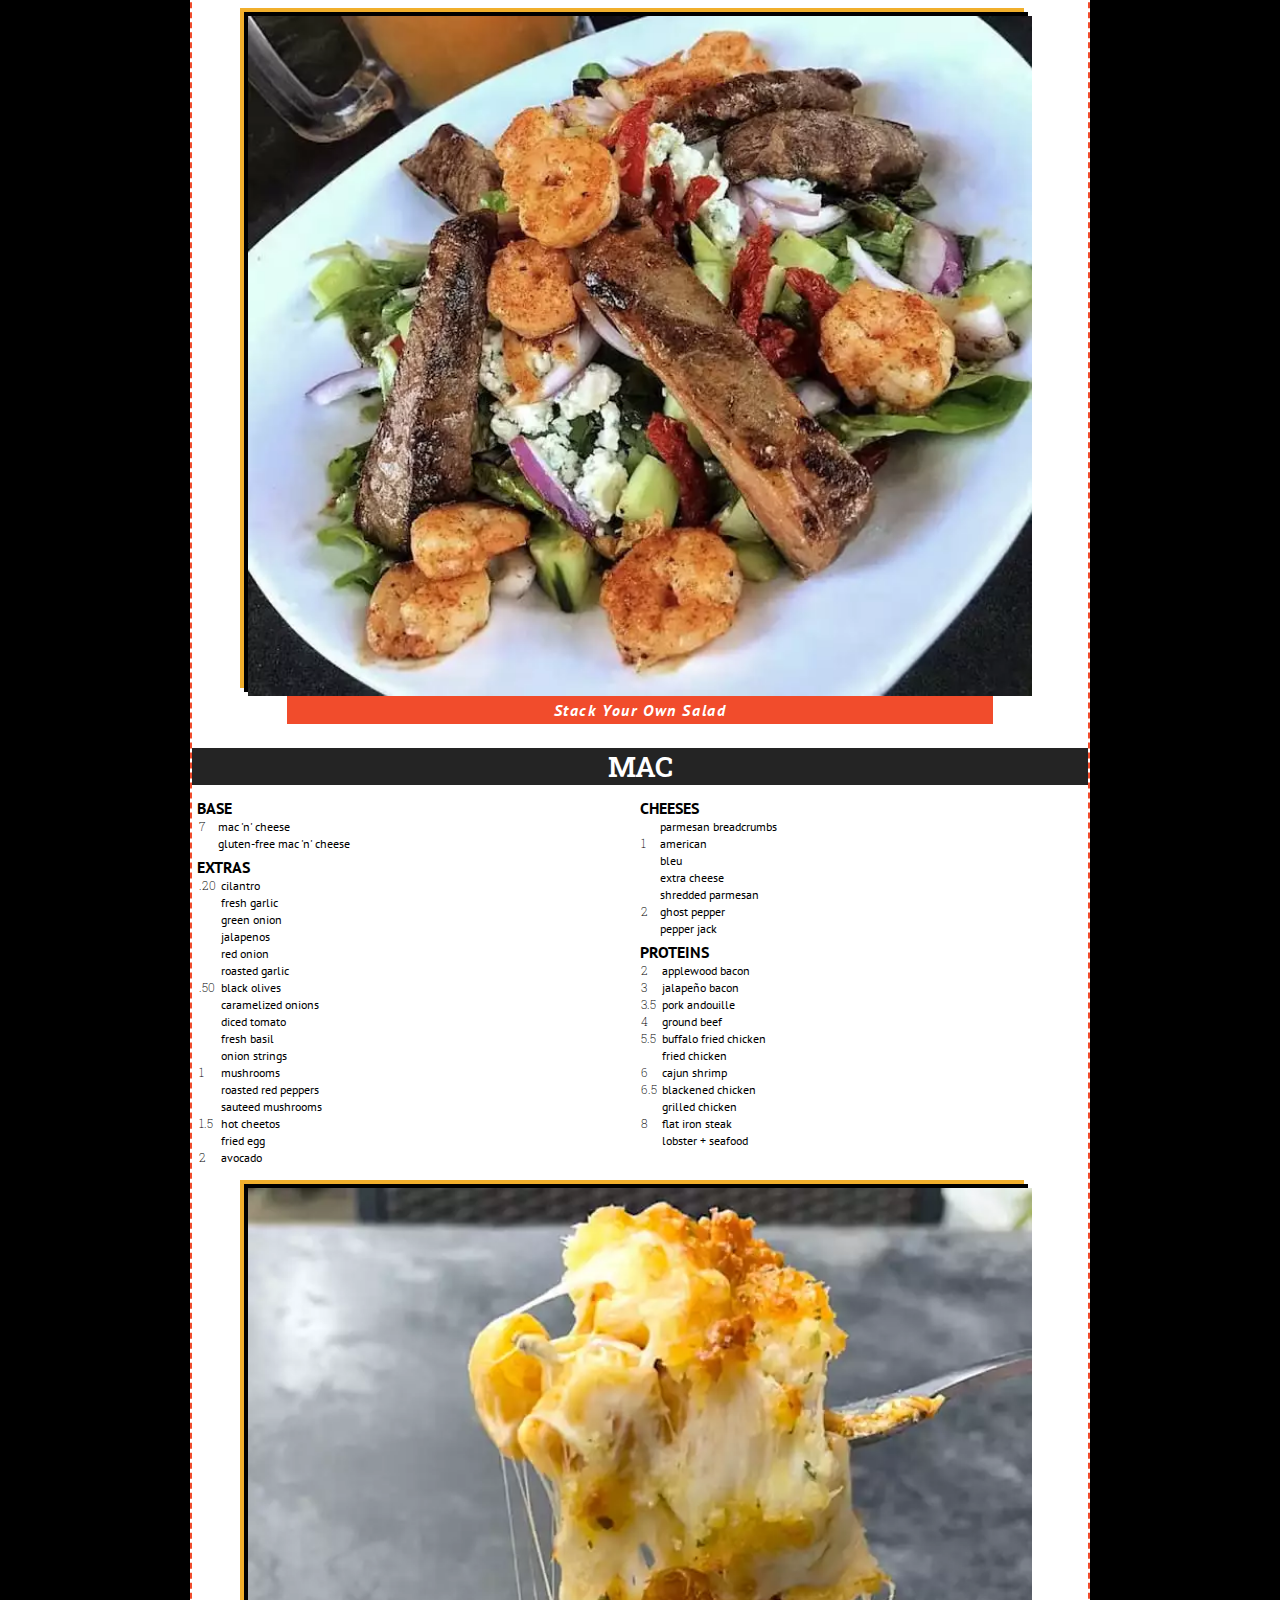
==== commit 6c4f828b: "Add files via upload" ====
--- a/index.html
+++ b/index.html
@@ -30,8 +30,12 @@
                 </div> -->
 
                 <div class="banner">
+                    <h1>&#128227; <span>NEW MENU ITEM!  -  </span>try our new <span><a href="#patty-melt">Patty Melt </a></span>&#129386;</h1>
+                </div>
+
+                <!-- <div class="banner">
                     <h1>&#127828; <a href="#volcano">Introducing... the <strong>STACKED Volcano</strong></a> &#127755;</h1>
-                </div>
+                </div> -->
 
                 <div class="logo">
                     <picture class="logo" id="top-logo">
@@ -486,7 +490,7 @@
                                 <div class="name">Jalapeño Burger</div>
                                 <div class="price">14.30</div>
                             </div>
-                            <div class="description">brioche bun | wagyu beef | pepper jack | jalapeños | jalapeño bacon | Tomato | red onion | green leaf lettuce | chipotle mayo</div>
+                            <div class="description">brioche bun | wagyu beef | pepper jack | jalapeños | jalapeño bacon | tomato | red onion | green leaf lettuce | chipotle mayo</div>
                         </div>
 
                         <div class="menu-item-dark">
@@ -576,6 +580,14 @@
                             <h1>sandwiches</h1>
                         </div>
 
+                        <div class="menu-item-dark" id="patty-melt">
+                            <div class="name-price">
+                                <div class="name"><i>*NEW* &nbsp;</i>Patty Melt</div>
+                                <div class="price">13.50</div>
+                            </div>
+                            <div class="description">grilled sourdough | wagyu beef | double swiss cheese | caramelized onions | stacked sauce</div>
+                        </div>
+
                         <div class="menu-item-dark">
                             <div class="name-price">
                                 <div class="name">Buttermilk Fried Chicken</div>
@@ -597,7 +609,7 @@
                                 <div class="name">Chicken Avocado</div>
                                 <div class="price">13.90</div>
                             </div>
-                            <div class="description">sourdough | Chicken breast | jack cheese | applewood smoked bacon | smashed avocado | green leaf lettuce | tomato | mayo</div>
+                            <div class="description">grilled sourdough | Chicken breast | jack cheese | applewood smoked bacon | smashed avocado | green leaf lettuce | tomato | mayo</div>
                         </div>
 
                         <div class="menu-item-dark">
@@ -833,7 +845,7 @@
                                             </tr>
                                             <tr>
                                                 <td></td>
-                                                <td>sliced sourdough</td>
+                                                <td>grilled sourdough</td>
                                             </tr>
                                             <tr>
                                                 <td id="mod-price">2.5</td>
@@ -2035,6 +2047,22 @@
                                 <div class="cocktails-description">Choice of Liquor & Garnishes / Ginger Beer</div>
                             </div>
                         </div>
+                        <div class="cocktails-section" id="empress">
+                            <div class="empress-gin-title">
+                                <h1>Empress <span>1908</span></h1>
+                                <h2>Empress 1908 Gin is infused post-distillation with butterfly pea blossom to maintain the delicate flavors and signature Indigo Color</h2>
+                            </div>
+                            <div class="empress-cocktails-grid">
+                                <div class="empress-cocktails">
+                                    <div class="cocktails-name">Empress & Tonic</div>
+                                    <div class="cocktails-description">Empress 1908 Gin & Premium Tonic. Garnish With An Orange Slice</div>
+                                </div>    
+                                <div class="empress-cocktails">
+                                    <div class="cocktails-name">Empress 75</div>
+                                    <div class="cocktails-description">Empress 1908 Gin, Fresh Lemon Juice & Simple Syrup, Topped With Sparkling Wine. Garnish With a Lemon Twist</div>
+                                </div>
+                            </div>
+                        </div>
                     </div>
                     <!-- BEERS -->
                     <div class="beers" id="beers">
--- a/css/styles.css
+++ b/css/styles.css
@@ -128,7 +128,7 @@
     text-shadow: #FC0 1px 0 2px;
     /* border-bottom: 2px dashed #f14c2c; */
 }
-#appetizers-sides, #sliders, #salads, #soups, #bowls, #burgers, #burritos, #pizza, #sandwiches, #macs, #kids, #shakes, #syo, #beverages, #cocktails, #beers, #wines, #happy-hour, #queso-dip, #volcano {
+#appetizers-sides, #sliders, #salads, #soups, #bowls, #burgers, #burritos, #pizza, #sandwiches, #macs, #kids, #shakes, #syo, #beverages, #cocktails, #beers, #wines, #happy-hour, #queso-dip, #volcano, #patty-melt {
     scroll-margin-top: 3.3rem;
 }
 /* FOOD */
@@ -458,6 +458,31 @@
     #margarita-crawl-drink .cocktails-description {
         color: #242424;
     } */
+
+.cocktails-section#empress {
+    background-color: rgb(219, 219, 179);
+    color: black;
+    padding: .25em;
+    border: 2px solid maroon;
+}
+.empress-gin-title h1 {
+    margin: 0;
+    padding: 0;
+}
+.empress-gin-title h1 span {
+    color: maroon;
+}
+.empress-gin-title h2 {
+    font-weight: lighter;
+    font-style: italic;
+    font-size: medium;
+}
+.empress-cocktails-grid {
+    display: grid;
+}
+.empress-cocktails>.cocktails-description {
+    color: #242424;
+}
 
 /* BEERS */
 .beers {
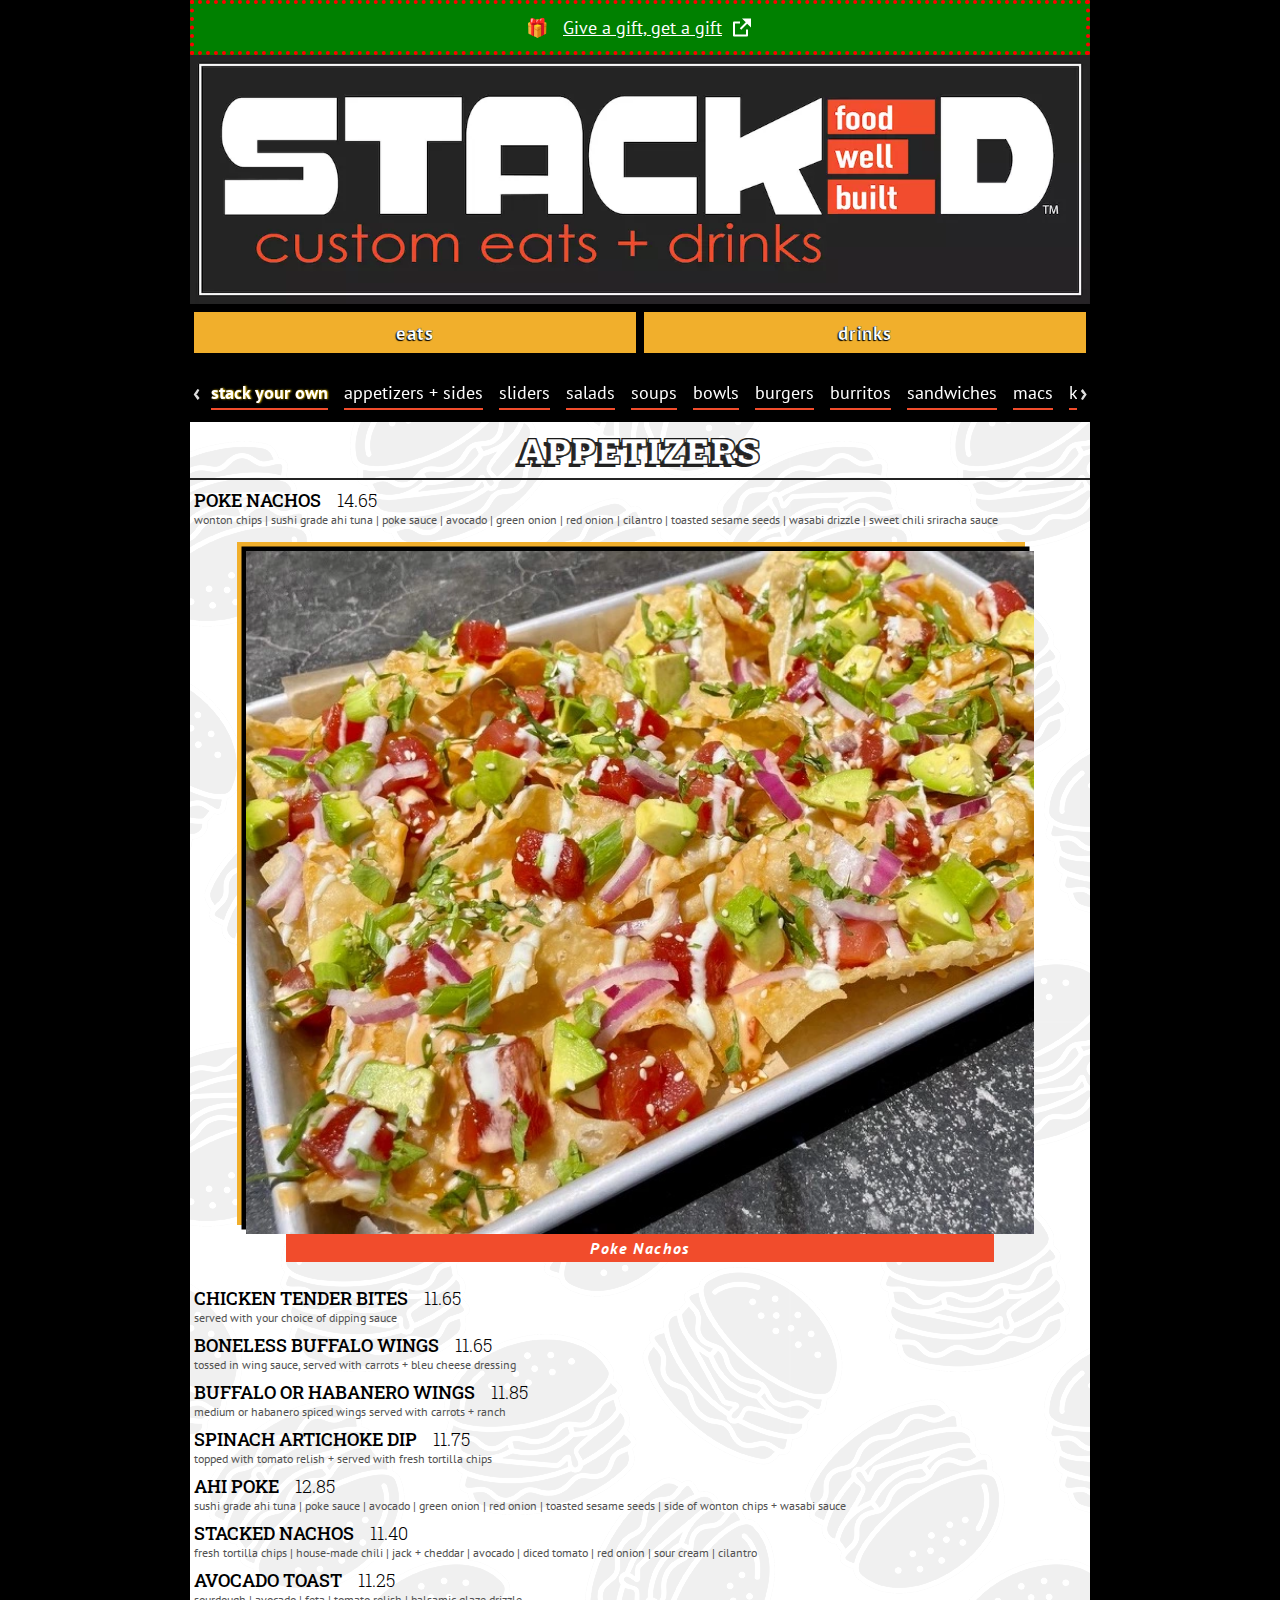
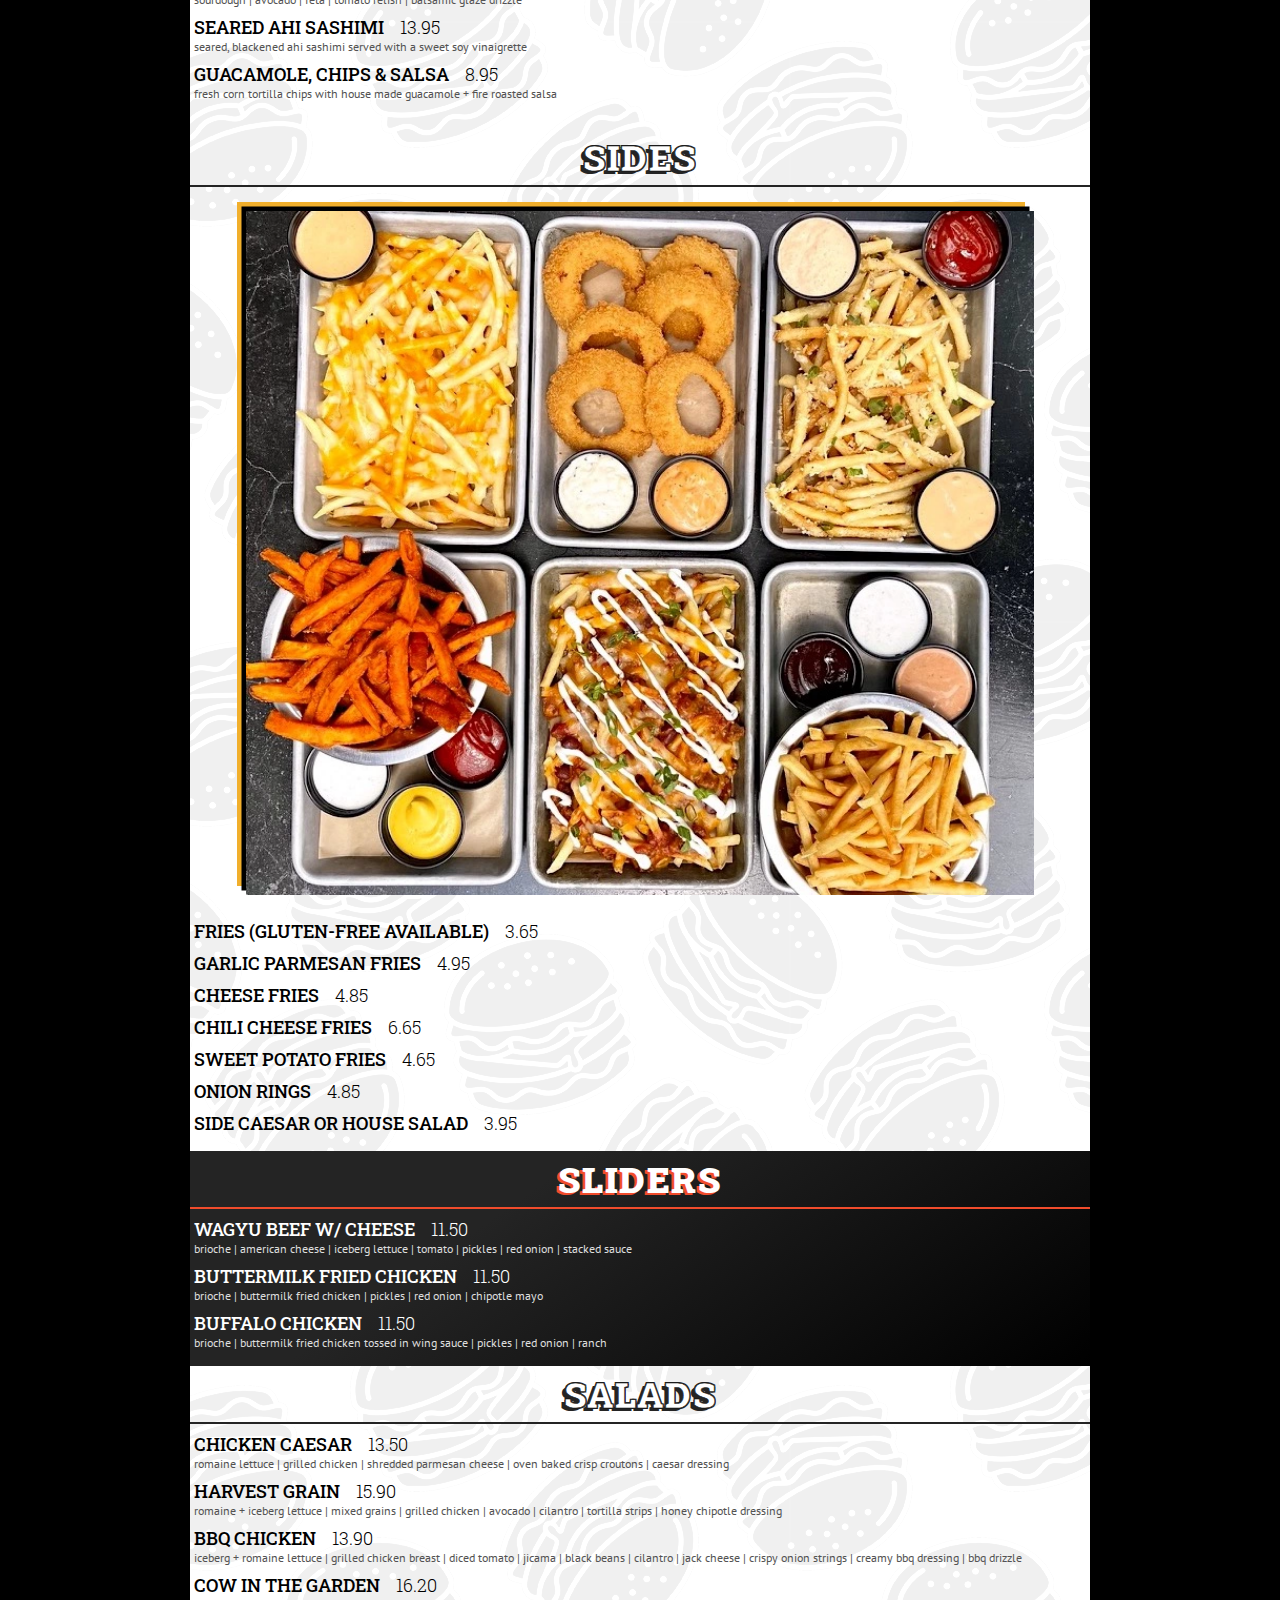
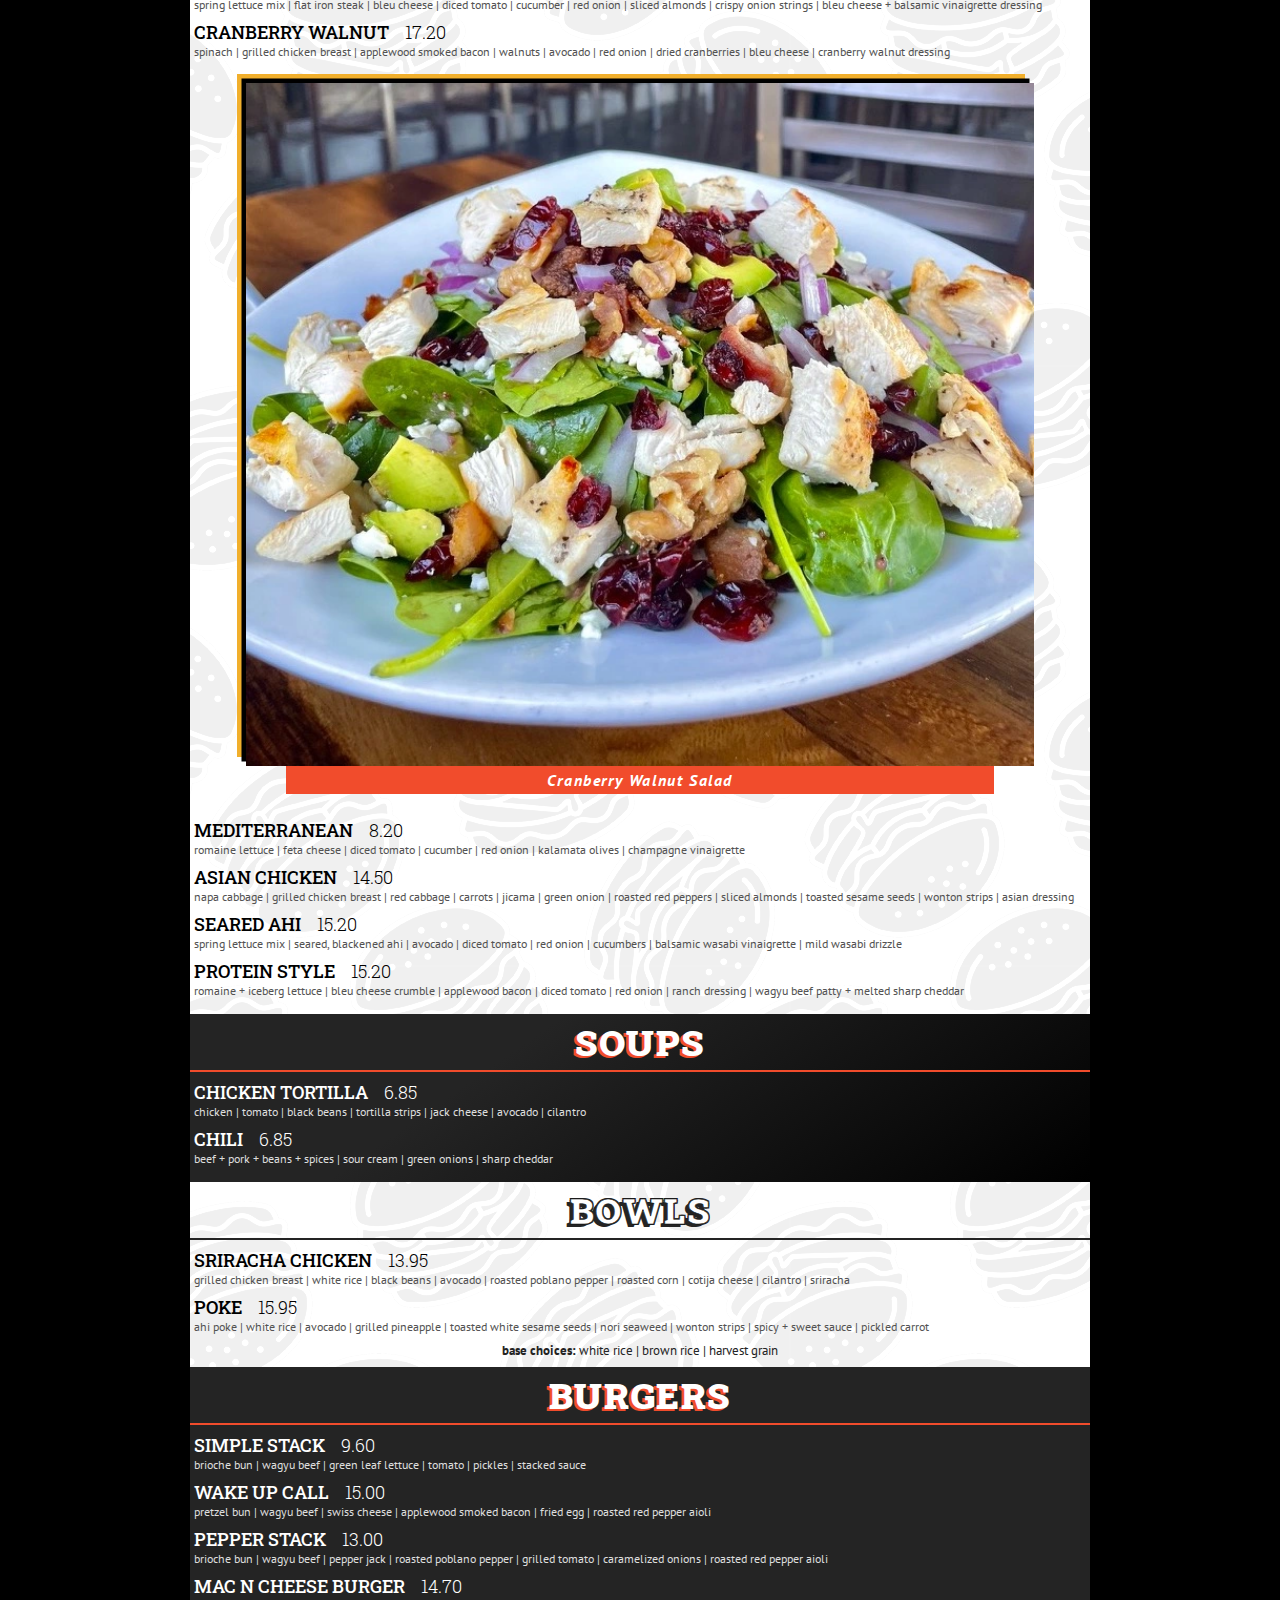
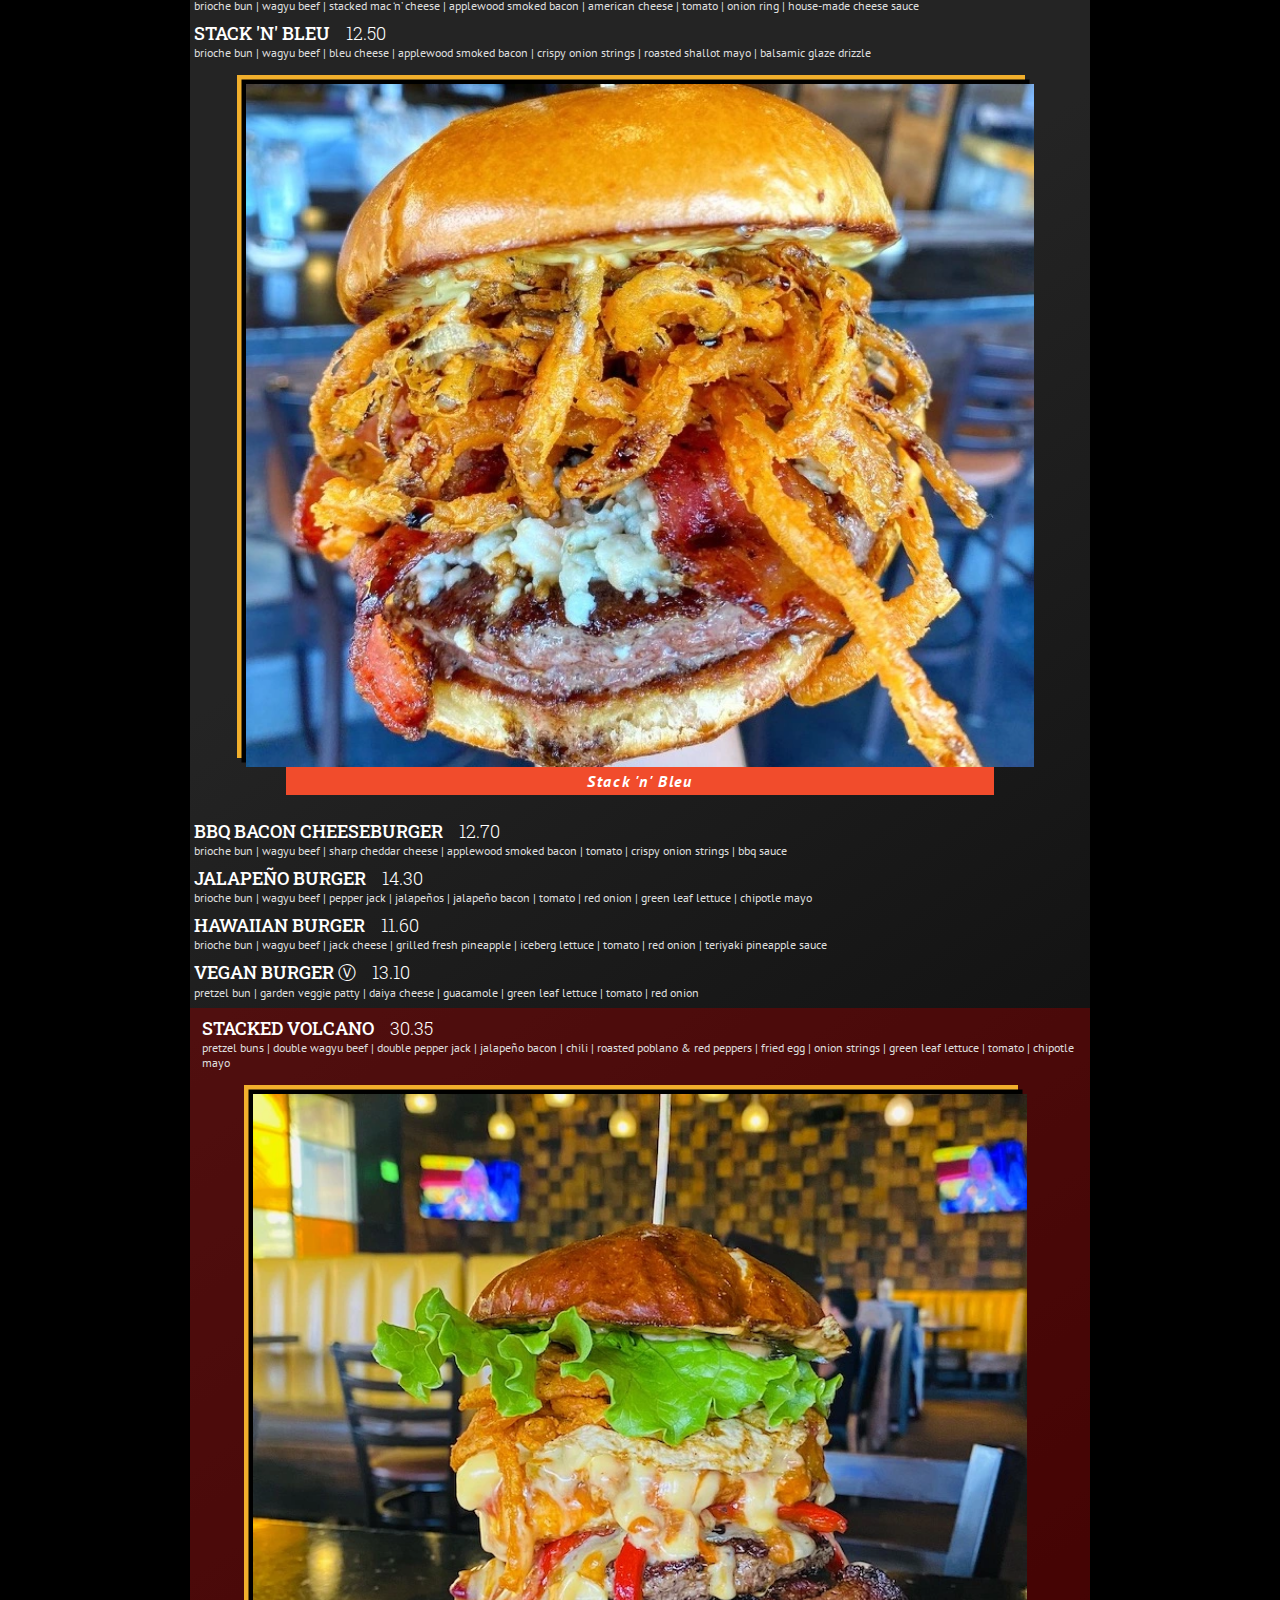
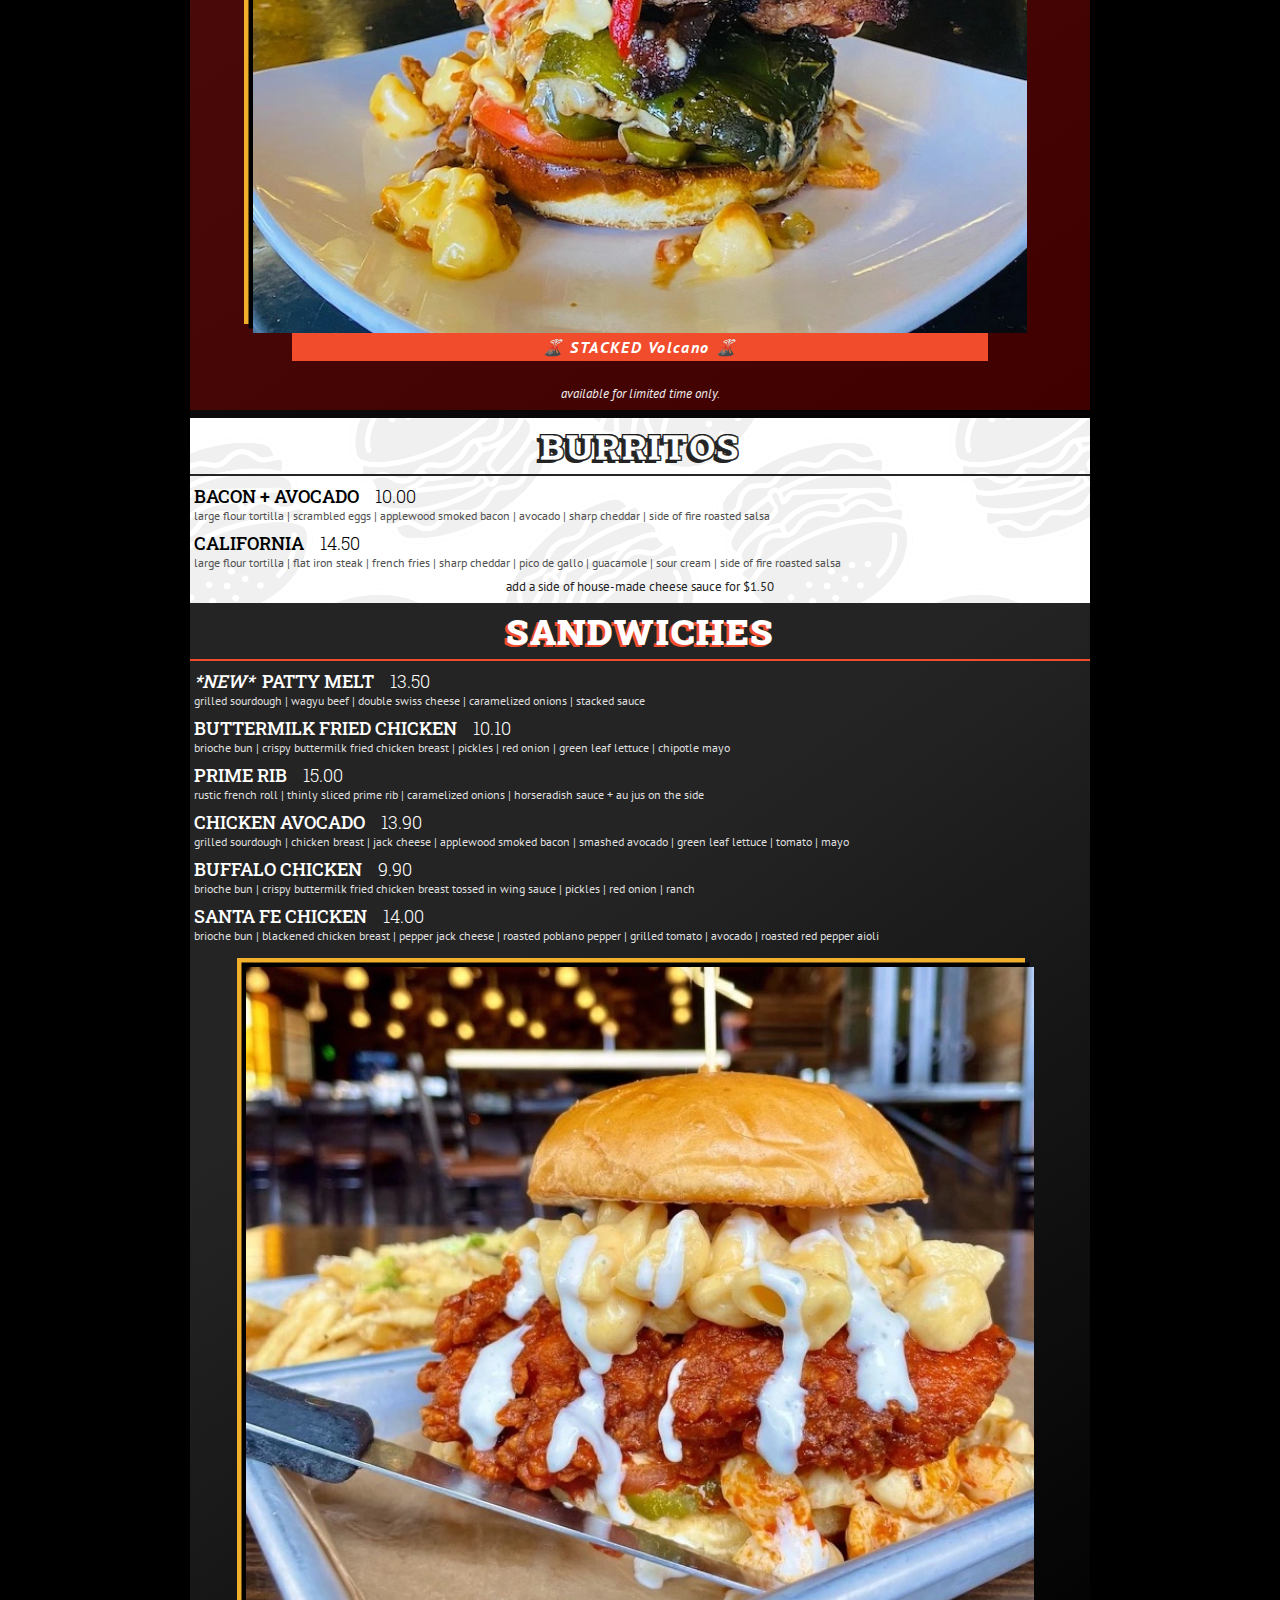
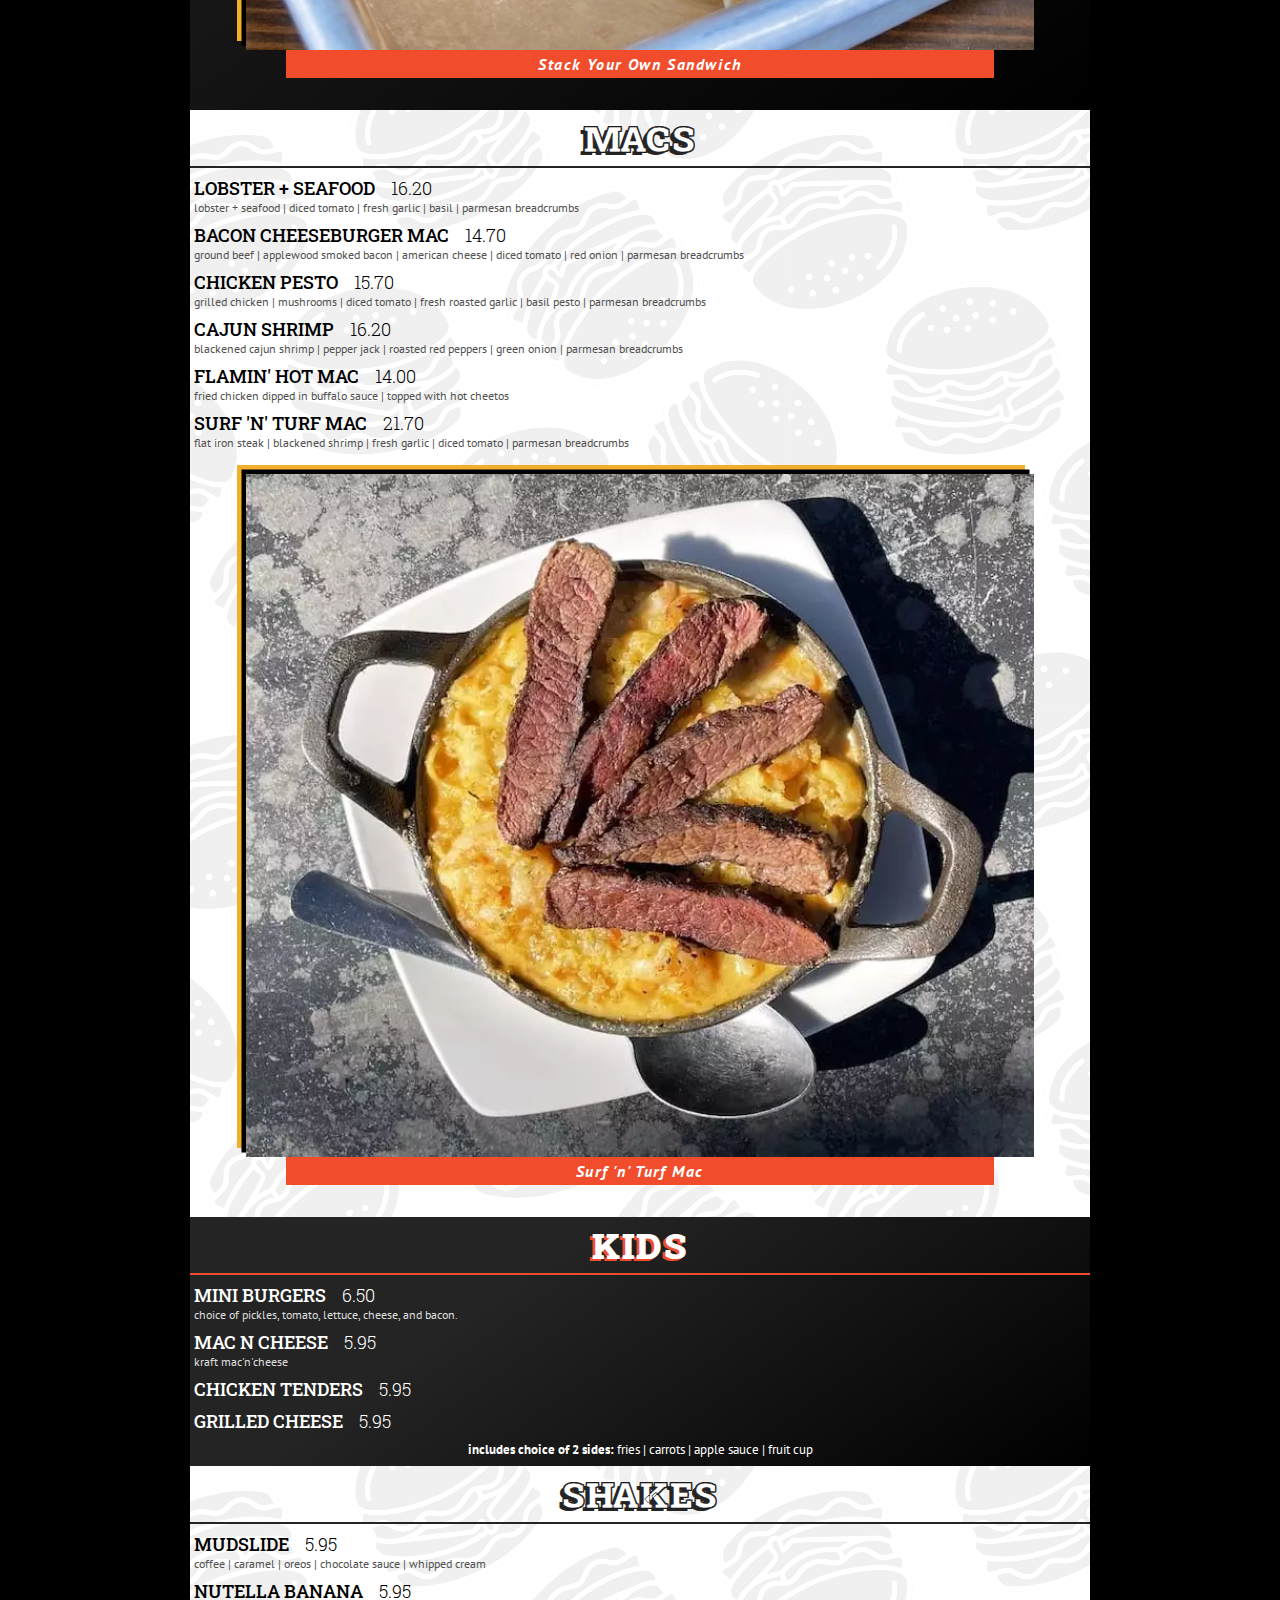
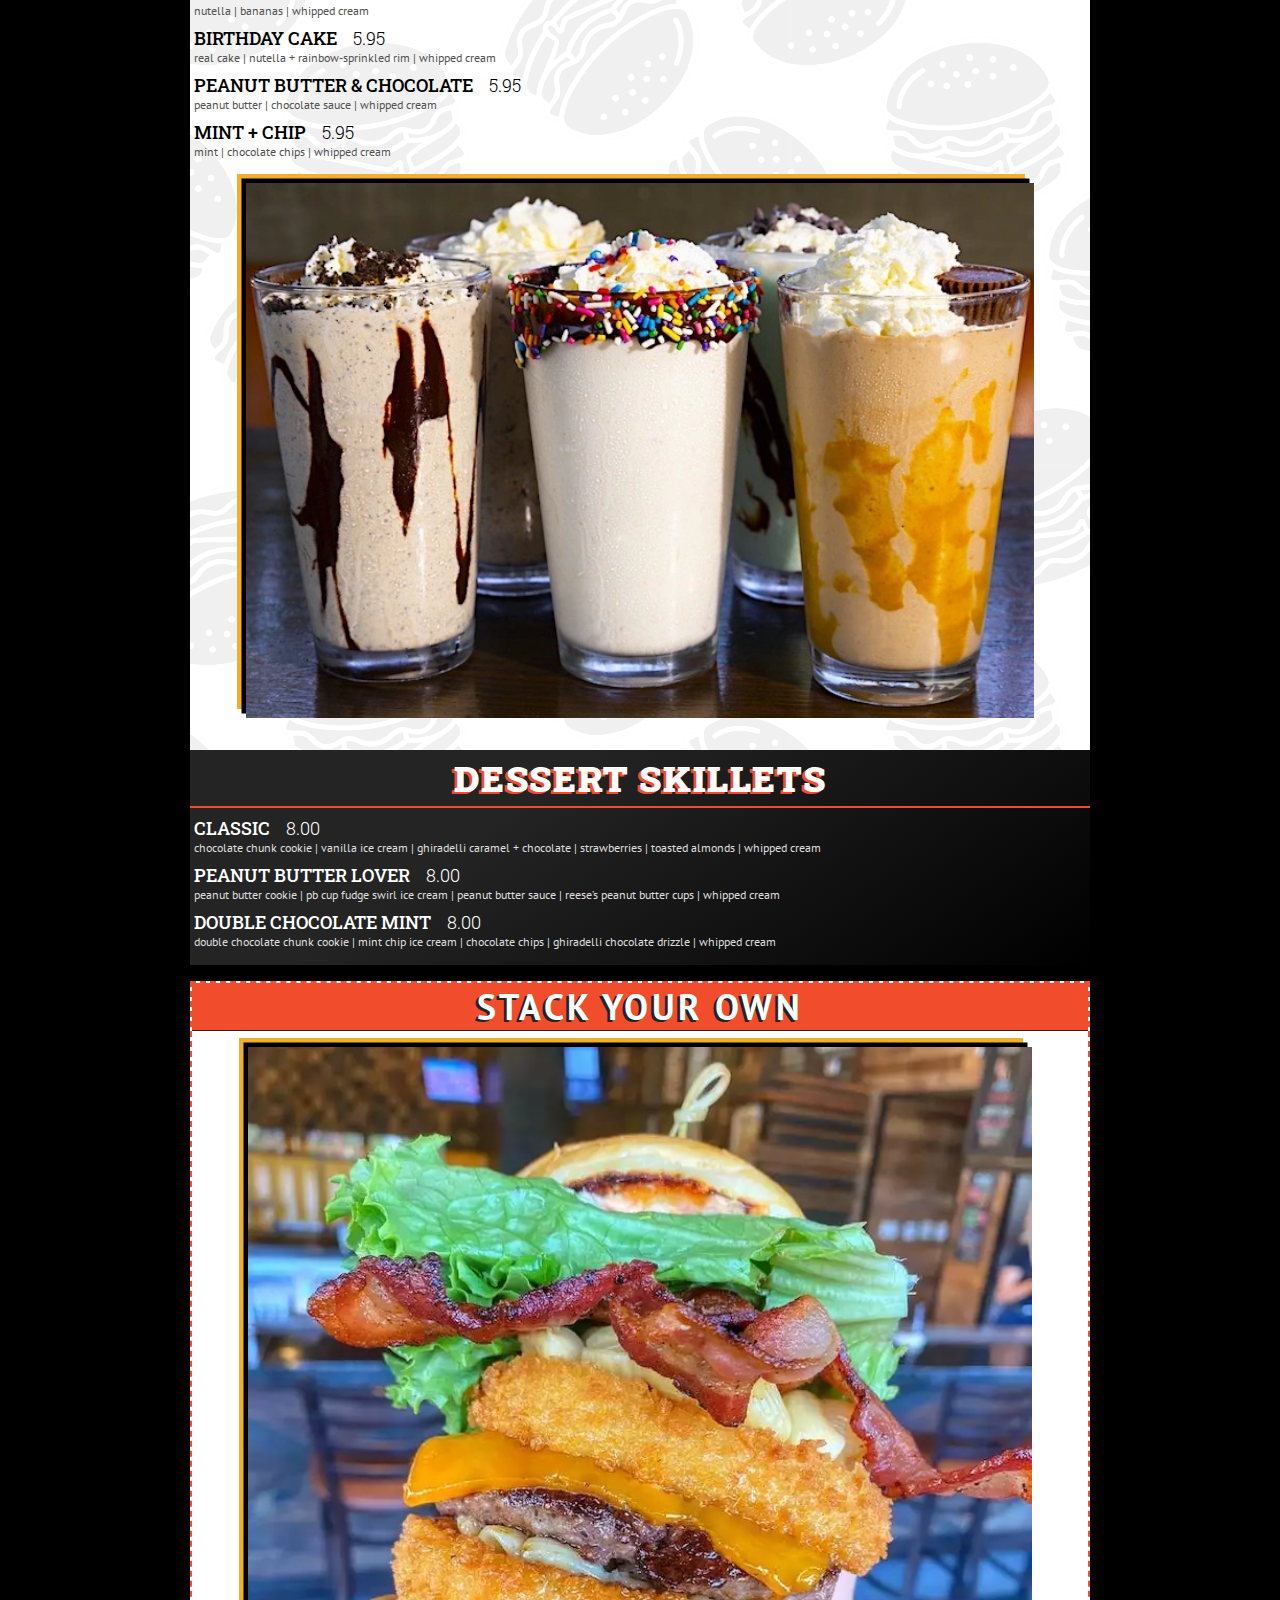
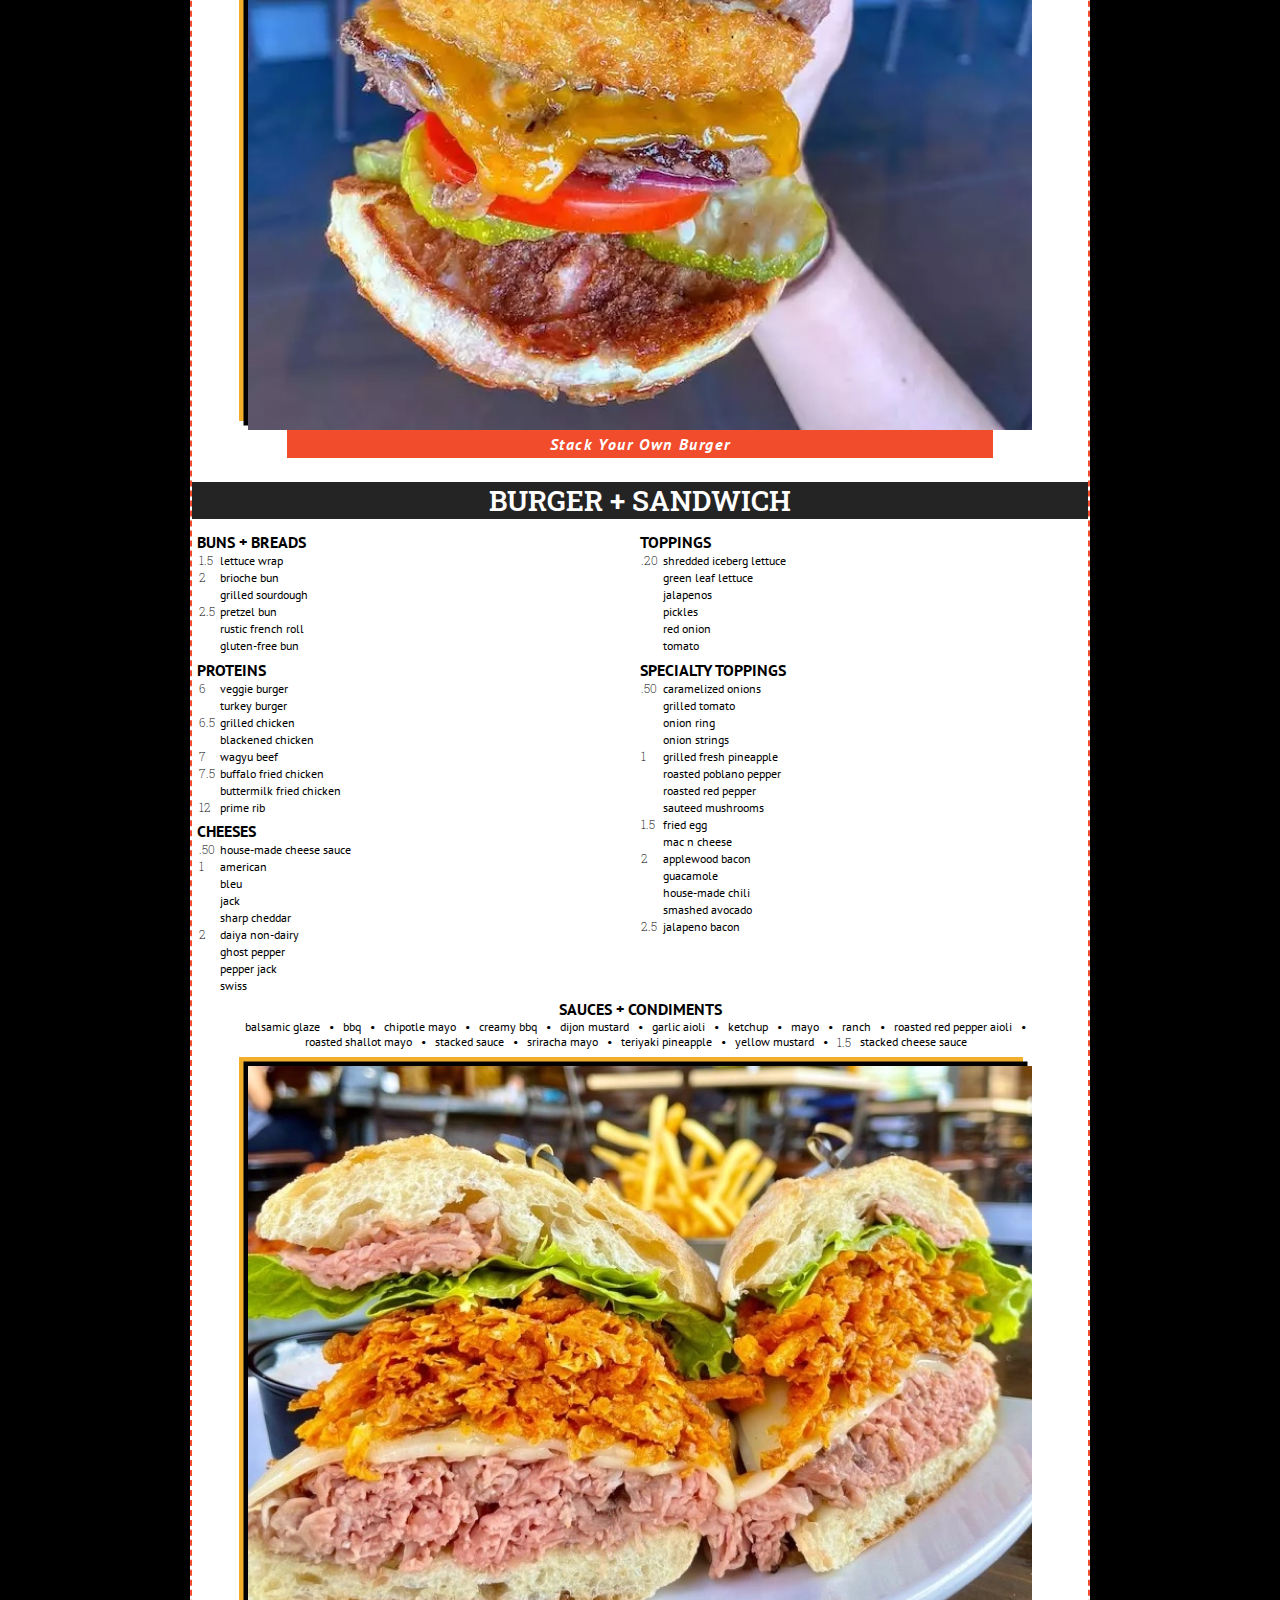
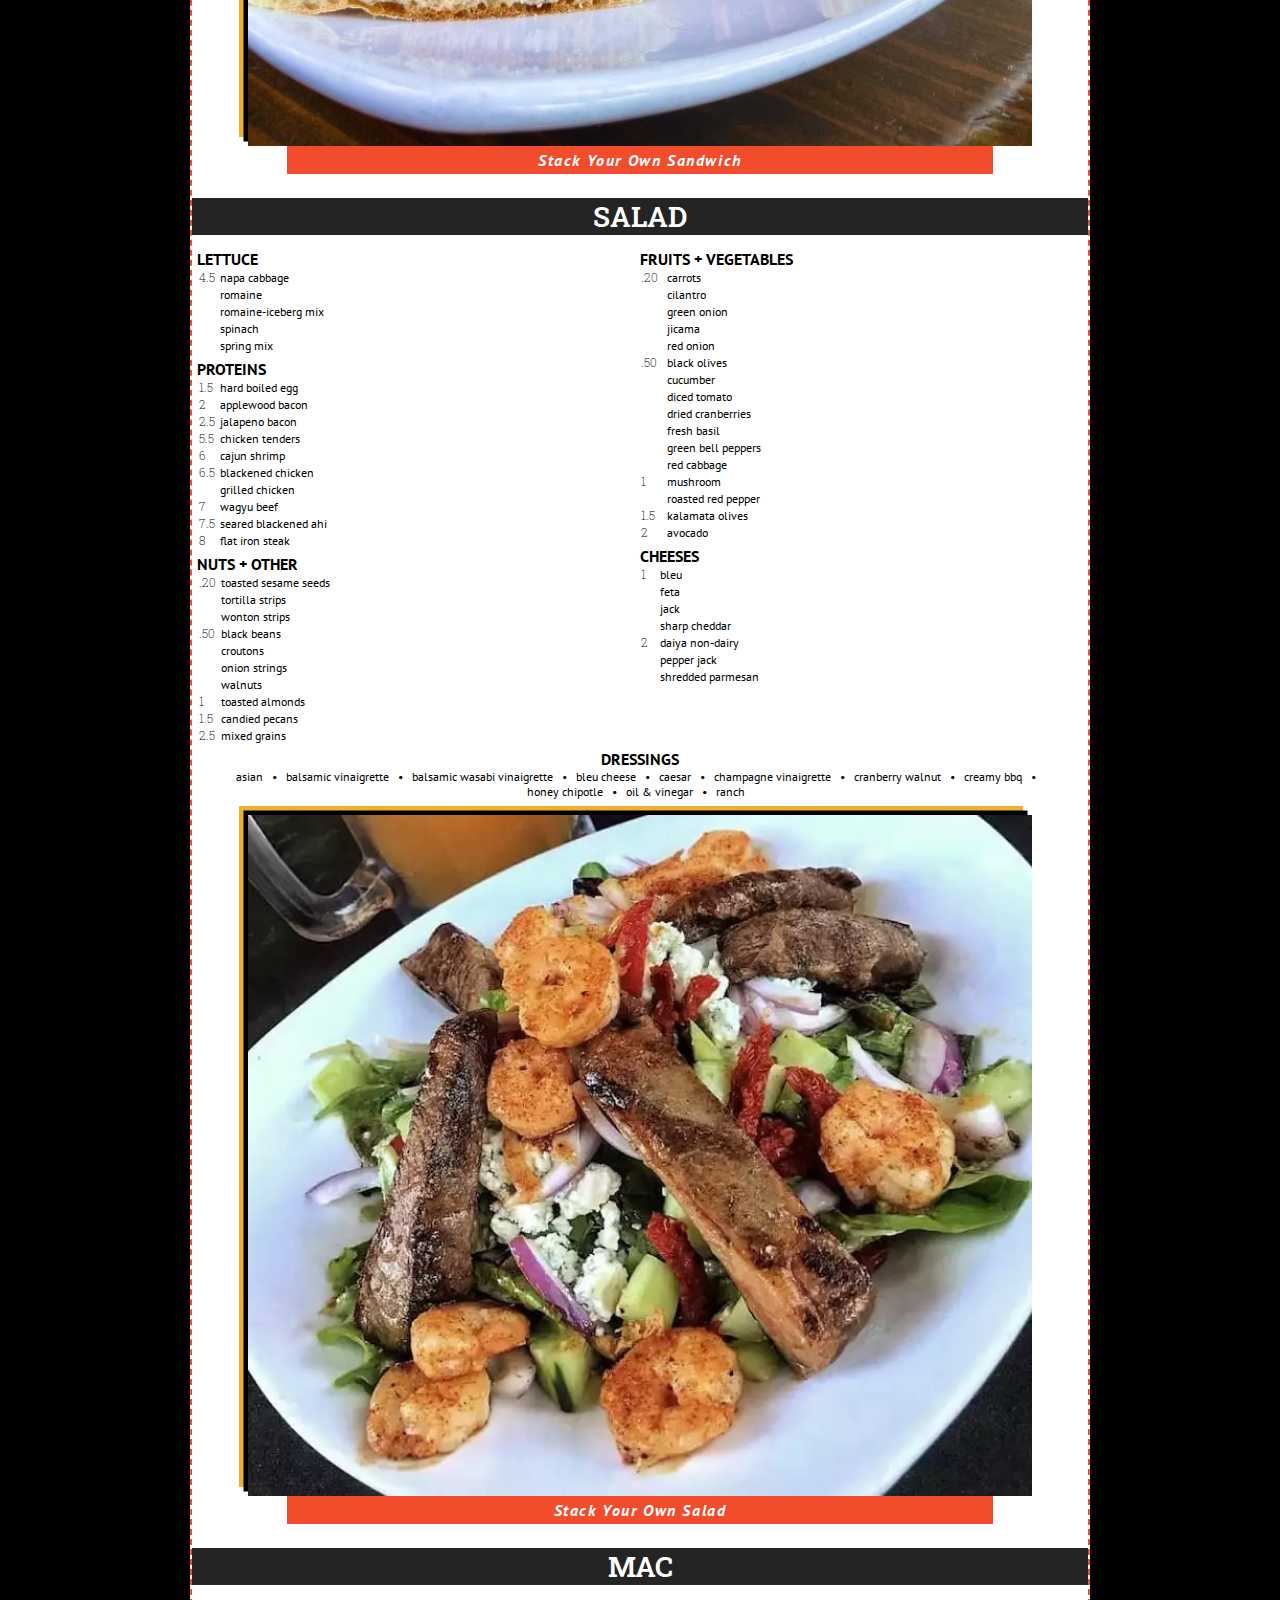
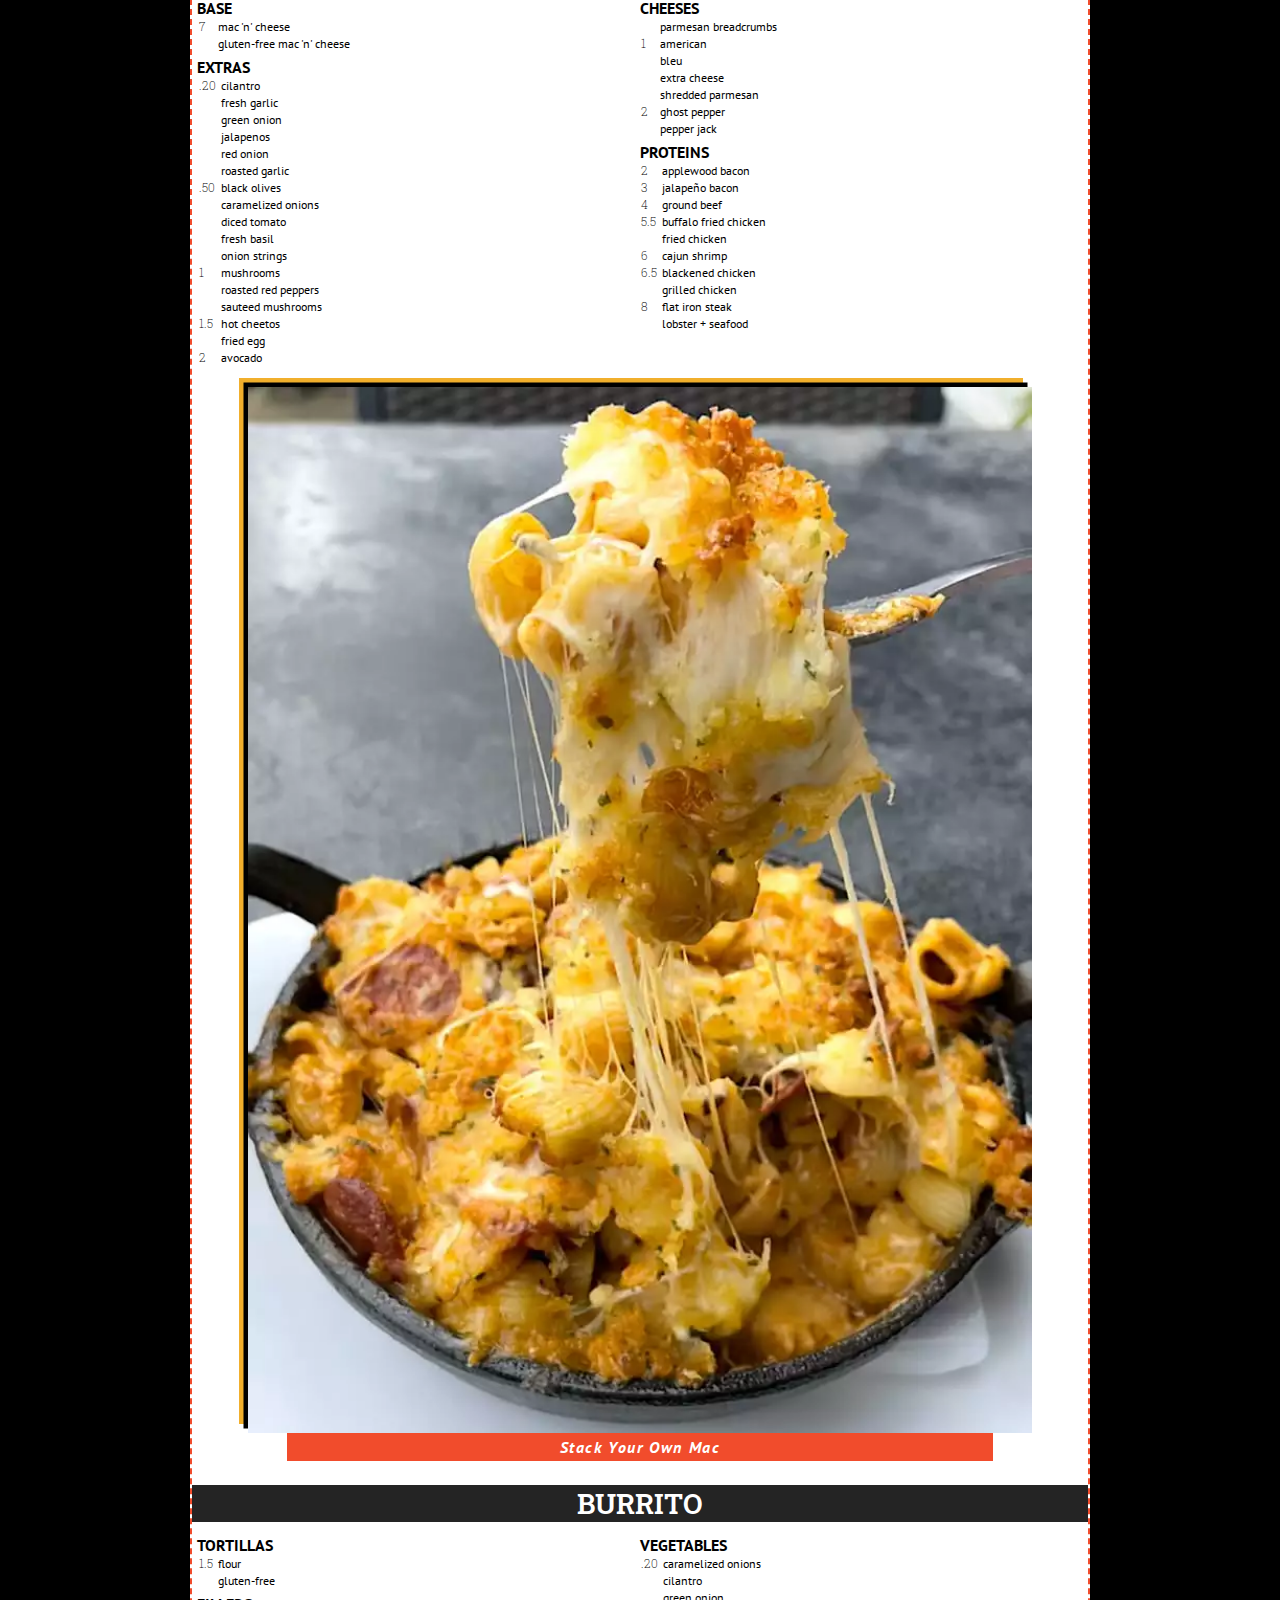
==== commit dade3ac6: "holiday promo banner 2022" ====
--- a/index.html
+++ b/index.html
@@ -30,8 +30,15 @@
                 </div> -->
 
                 <div class="banner">
+                    <div class="holiday-promo-link">
+                        <h1>&#127873; &nbsp; <a href="https://www.stacked.restaurant/gift-cards">Give a gift, get a gift</a></h1>
+                        <img src="img/external-link.svg" alt="external link" class="external-link"/>    
+                    </div>
+                </div>
+
+                <!-- <div class="banner">
                     <h1>&#128227; <span>NEW MENU ITEM!  -  </span>try our new <span><a href="#patty-melt">Patty Melt </a></span>&#129386;</h1>
-                </div>
+                </div> -->
 
                 <!-- <div class="banner">
                     <h1>&#127828; <a href="#volcano">Introducing... the <strong>STACKED Volcano</strong></a> &#127755;</h1>
@@ -82,10 +89,10 @@
                     <!-- APPETIZERS + SIDES -->
                     <div class="menu-category-group" id="appetizers-sides">
                         <div class="menu-category-title">
-                            <h1>appetizers + sides</h1>
-                        </div>
-
-                        <div class="menu-item">
+                            <h1>appetizers</h1>
+                        </div>
+
+                        <div class="menu-item" id="poke-nachos">
                             <div class="name-price">
                                 <div class="name">Poke Nachos</div>
                                 <div class="price">14.65</div>
@@ -100,7 +107,7 @@
                             <div class="menu-image-caption">Poke Nachos</div>
                         </picture>
 
-                        <div class="menu-item">
+                        <div class="menu-item" id="chicken-tender-bites">
                             <div class="name-price">
                                 <div class="name">chicken tender bites</div>
                                 <div class="price">11.65</div>
@@ -108,7 +115,7 @@
                             <div class="description">served with your choice of dipping sauce</div>
                         </div>
 
-                        <div class="menu-item">
+                        <div class="menu-item" id="boneless-buffalo-wings">
                             <div class="name-price">
                                 <div class="name">boneless buffalo wings</div>
                                 <div class="price">11.65</div>
@@ -116,7 +123,7 @@
                             <div class="description">tossed in wing sauce, served with carrots + bleu cheese dressing</div>
                         </div>
 
-                        <div class="menu-item">
+                        <div class="menu-item" id="wings">
                             <div class="name-price">
                                 <div class="name">Buffalo or Habanero Wings</div>
                                 <div class="price">11.85</div>
@@ -124,15 +131,7 @@
                             <div class="description">Medium or habanero spiced wings served with carrots + ranch</div>
                         </div>
 
-                        <div class="menu-item" id="queso-dip">
-                            <div class="name-price">
-                                <div class="name">Queso Dip</div>
-                                <div class="price">11.65</div>
-                            </div>
-                            <div class="description">cheddar | jack | queso | roasted poblano | chipotle sauce | fresh tortilla chips</div>
-                        </div>
-
-                        <div class="menu-item">
+                        <div class="menu-item" id="spin-dip">
                             <div class="name-price">
                                 <div class="name">Spinach Artichoke Dip</div>
                                 <div class="price">11.75</div>
@@ -140,7 +139,7 @@
                             <div class="description">Topped with tomato relish + served with fresh tortilla chips</div>
                         </div>
 
-                        <div class="menu-item">
+                        <div class="menu-item" id="ahi-poke">
                             <div class="name-price">
                                 <div class="name">Ahi Poke</div>
                                 <div class="price">12.85</div>
@@ -148,7 +147,7 @@
                             <div class="description">Sushi grade ahi tuna | poke sauce | avocado | green onion | red onion | toasted sesame seeds | side of wonton chips + wasabi sauce</div>
                         </div>
 
-                        <div class="menu-item">
+                        <div class="menu-item" id="stacked-nachos">
                             <div class="name-price">
                                 <div class="name">Stacked Nachos</div>
                                 <div class="price">11.40</div>
@@ -156,7 +155,7 @@
                             <div class="description">fresh tortilla chips | house-made chili | jack + cheddar | avocado | diced tomato | red onion | sour cream | cilantro</div>
                         </div>
 
-                        <div class="menu-item">
+                        <div class="menu-item" id="avocado-toast">
                             <div class="name-price">
                                 <div class="name">Avocado Toast</div>
                                 <div class="price">11.25</div>
@@ -164,7 +163,7 @@
                             <div class="description">sourdough | avocado | feta | tomato relish | balsamic glaze drizzle</div>
                         </div>
 
-                        <div class="menu-item">
+                        <div class="menu-item" id="seared-ahi-sashimi">
                             <div class="name-price">
                                 <div class="name">Seared Ahi Sashimi</div>
                                 <div class="price">13.95</div>
@@ -172,18 +171,18 @@
                             <div class="description">Seared, blackened ahi sashimi served with a sweet soy vinaigrette</div>
                         </div>
 
-                        <!-- <div class="menu-item">
-                            <div class="name-price">
-                                <div class="name">Chips & Salsa</div>
-                                <div class="price">5.85</div>
-                            </div>
-                        </div> -->
-
-                        <div class="menu-item">
+                        <div class="menu-item" id="guac-chips-salsa">
                             <div class="name-price">
                                 <div class="name">Guacamole, Chips & Salsa</div>
                                 <div class="price">8.95</div>
                             </div>
+                            <div class="description">fresh corn tortilla chips with house made guacamole + fire roasted salsa</div>
+                        </div>
+
+                        <br>
+
+                        <div class="menu-category-title">
+                            <h1>sides</h1>
                         </div>
 
                         <picture class="menu-image">
@@ -192,49 +191,49 @@
                             <img src="img/fries2.jpg" alt="fries" />
                         </picture>
 
-                        <div class="menu-item">
+                        <div class="menu-item" id="fries">
                             <div class="name-price">
                                 <div class="name">Fries (gluten-free available)</div>
                                 <div class="price">3.65</div>
                             </div>
                         </div>
 
-                        <div class="menu-item">
+                        <div class="menu-item" id="garlic-parm-fries">
                             <div class="name-price">
                                 <div class="name">Garlic Parmesan Fries</div>
                                 <div class="price">4.95</div>
                             </div>
                         </div>
 
-                        <div class="menu-item">
+                        <div class="menu-item" id="cheese-fries">
                             <div class="name-price">
                                 <div class="name">Cheese Fries</div>
                                 <div class="price">4.85</div>
                             </div>
                         </div>
 
-                        <div class="menu-item">
+                        <div class="menu-item" id="chili-cheese-fries">
                             <div class="name-price">
                                 <div class="name">Chili Cheese Fries</div>
                                 <div class="price">6.65</div>
                             </div>
                         </div>
 
-                        <div class="menu-item">
+                        <div class="menu-item" id="sweet-potato-fries">
                             <div class="name-price">
                                 <div class="name">Sweet Potato Fries</div>
                                 <div class="price">4.65</div>
                             </div>
                         </div>
 
-                        <div class="menu-item">
+                        <div class="menu-item" id="onion-rings">
                             <div class="name-price">
                                 <div class="name">Onion Rings</div>
                                 <div class="price">4.85</div>
                             </div>
                         </div>
 
-                        <div class="menu-item">
+                        <div class="menu-item" id="side-salads">
                             <div class="name-price">
                                 <div class="name">Side Caesar or House Salad</div>
                                 <div class="price">3.95</div>
@@ -247,7 +246,7 @@
                             <h1>sliders</h1>
                         </div>
 
-                        <div class="menu-item-dark">
+                        <div class="menu-item-dark" id="wagyu-sliders">
                             <div class="name-price">
                                 <div class="name">wagyu beef w/ cheese</div>
                                 <div class="price">11.50</div>
@@ -255,7 +254,7 @@
                             <div class="description">brioche | American cheese | iceberg lettuce | tomato | pickles | red onion | STACKED sauce</div>
                         </div>
 
-                        <div class="menu-item-dark">
+                        <div class="menu-item-dark" id="buttermilk-sliders">
                             <div class="name-price">
                                 <div class="name">buttermilk fried chicken</div>
                                 <div class="price">11.50</div>
@@ -263,7 +262,7 @@
                             <div class="description">brioche | Buttermilk fried chicken | pickles | red onion | chipotle mayo</div>
                         </div>
 
-                        <div class="menu-item-dark">
+                        <div class="menu-item-dark" id="buffalo-sliders">
                             <div class="name-price">
                                 <div class="name">buffalo chicken</div>
                                 <div class="price">11.50</div>
@@ -277,7 +276,7 @@
                             <h1>salads</h1>
                         </div>
 
-                        <div class="menu-item">
+                        <div class="menu-item" id="chicken-caesar">
                             <div class="name-price">
                                 <div class="name">chicken caesar</div>
                                 <div class="price">13.50</div>
@@ -285,7 +284,7 @@
                             <div class="description">romaine lettuce | grilled chicken | shredded parmesan cheese | oven baked crisp croutons | caesar dressing</div>
                         </div>
 
-                        <div class="menu-item">
+                        <div class="menu-item" id="harvest-grain">
                             <div class="name-price">
                                 <div class="name">Harvest Grain</div>
                                 <div class="price">15.90</div>
@@ -293,7 +292,7 @@
                             <div class="description">romaine + iceberg lettuce | mixed grains | grilled chicken | avocado | cilantro | tortilla strips | honey chipotle dressing</div>
                         </div>
 
-                        <div class="menu-item">
+                        <div class="menu-item" id="bbq-salad">
                             <div class="name-price">
                                 <div class="name">BBQ Chicken</div>
                                 <div class="price">13.90</div>
@@ -301,7 +300,7 @@
                             <div class="description">Iceberg + romaine lettuce | grilled chicken breast | diced tomato | jicama | black beans | cilantro | jack cheese | crispy onion strings | creamy BBQ dressing | BBQ drizzle</div>
                         </div>
 
-                        <div class="menu-item">
+                        <div class="menu-item" id="cow-garden">
                             <div class="name-price">
                                 <div class="name">Cow in the Garden</div>
                                 <div class="price">16.20</div>
@@ -309,7 +308,7 @@
                             <div class="description">spring lettuce mix | Flat iron steak | bleu cheese | diced tomato | cucumber | red onion | sliced almonds | crispy onion strings | bleu cheese + balsamic vinaigrette dressing</div>
                         </div>
 
-                        <div class="menu-item">
+                        <div class="menu-item" id="cranberry-walnut">
                             <div class="name-price">
                                 <div class="name">Cranberry Walnut</div>
                                 <div class="price">17.20</div>
@@ -324,7 +323,7 @@
                             <div class="menu-image-caption">Cranberry Walnut Salad</div>
                         </picture>
 
-                        <div class="menu-item">
+                        <div class="menu-item" id="mediterranean">
                             <div class="name-price">
                                 <div class="name">Mediterranean</div>
                                 <div class="price">8.20</div>
@@ -332,7 +331,7 @@
                             <div class="description">Romaine lettuce | feta cheese | diced tomato | cucumber | red onion | kalamata olives | champagne vinaigrette</div>
                         </div>
 
-                        <div class="menu-item">
+                        <div class="menu-item" id="asian-chicken">
                             <div class="name-price">
                                 <div class="name">Asian Chicken</div>
                                 <div class="price">14.50</div>
@@ -340,17 +339,7 @@
                             <div class="description">Napa cabbage | grilled chicken breast | red cabbage | carrots | jicama | green onion | roasted red peppers | sliced almonds | toasted sesame seeds | wonton strips | Asian dressing</div>
                         </div>
 
-                        <div class="menu-item">
-                            <div class="name-price">
-                                <div class="name">Wrangler</div>
-                                <div class="price">15.80</div>
-                            </div>
-                            <div class="description">
-                                romaine + iceberg lettuce | Crispy chicken tenders | pepper jack | avocado | jicama | red onion | roasted red peppers | cilantro | black beans | tortilla strips | Southwestern dressing
-                            </div>
-                        </div>
-
-                        <div class="menu-item">
+                        <div class="menu-item" id="seared-ahi">
                             <div class="name-price">
                                 <div class="name">Seared Ahi</div>
                                 <div class="price">15.20</div>
@@ -358,7 +347,7 @@
                             <div class="description">spring lettuce mix | Seared, blackened ahi | avocado | diced tomato | red onion | cucumbers | balsamic wasabi vinaigrette | mild wasabi drizzle</div>
                         </div>
 
-                        <div class="menu-item">
+                        <div class="menu-item" id="protein-style">
                             <div class="name-price">
                                 <div class="name">Protein Style</div>
                                 <div class="price">15.20</div>
@@ -372,7 +361,7 @@
                             <h1>soups</h1>
                         </div>
 
-                        <div class="menu-item-dark">
+                        <div class="menu-item-dark" id="chicken-tortilla">
                             <div class="name-price">
                                 <div class="name">Chicken Tortilla</div>
                                 <div class="price">6.85</div>
@@ -380,7 +369,7 @@
                             <div class="description">Chicken | tomato | black beans | tortilla strips | jack cheese | avocado | cilantro</div>
                         </div>
 
-                        <div class="menu-item-dark">
+                        <div class="menu-item-dark" id="chili">
                             <div class="name-price">
                                 <div class="name">Chili</div>
                                 <div class="price">6.85</div>
@@ -394,15 +383,7 @@
                             <h1>bowls</h1>
                         </div>
 
-                        <div class="menu-item">
-                            <div class="name-price">
-                                <div class="name">Korean Beef</div>
-                                <div class="price">16.45</div>
-                            </div>
-                            <div class="description">marinated korean ribs | white rice | vegetable medley | toasted white sesame seeds | aloha sauce</div>
-                        </div>
-
-                        <div class="menu-item">
+                        <div class="menu-item" id="sriracha-chicken">
                             <div class="name-price">
                                 <div class="name">Sriracha Chicken</div>
                                 <div class="price">13.95</div>
@@ -410,7 +391,7 @@
                             <div class="description">grilled chicken breast | white rice | black beans | avocado | roasted poblano pepper | roasted corn | cotija cheese | cilantro | sriracha</div>
                         </div>
 
-                        <div class="menu-item">
+                        <div class="menu-item" id="poke-bowl">
                             <div class="name-price">
                                 <div class="name">Poke</div>
                                 <div class="price">15.95</div>
@@ -418,11 +399,6 @@
                             <div class="description">ahi poke | white rice | avocado | grilled pineapple | toasted white sesame seeds | nori seaweed | wonton strips | spicy + sweet sauce | pickled carrot</div>
                         </div>
                         <div class="base-choices"><span>base choices:&nbsp;</span> white rice | brown rice | harvest grain</div>
-                        <picture class="menu-image">
-                            <source type="image/webp" srcset="img/bowls.webp" alt="bowls" />
-                            <source type="image/jpg" srcset="img/bowls.jpg" alt="bowls" />
-                            <img src="img/bowls.jpg" alt="bowls" />
-                        </picture>
                     </div>
                     <!-- BURGERS -->
                     <div class="menu-category-group-dark" id="burgers">
@@ -430,7 +406,7 @@
                             <h1>burgers</h1>
                         </div>
 
-                        <div class="menu-item-dark">
+                        <div class="menu-item-dark" id="simple-stack">
                             <div class="name-price">
                                 <div class="name">Simple Stack</div>
                                 <div class="price">9.60</div>
@@ -438,7 +414,7 @@
                             <div class="description">brioche bun | wagyu beef | green leaf lettuce | tomato | pickles | STACKED sauce</div>
                         </div>
 
-                        <div class="menu-item-dark">
+                        <div class="menu-item-dark" id="wake-up-call">
                             <div class="name-price">
                                 <div class="name">Wake Up Call</div>
                                 <div class="price">15.00</div>
@@ -446,7 +422,7 @@
                             <div class="description">pretzel bun | Wagyu beef | Swiss cheese | applewood smoked bacon | fried egg | roasted red pepper aioli</div>
                         </div>
 
-                        <div class="menu-item-dark">
+                        <div class="menu-item-dark" id="pepper-stack">
                             <div class="name-price">
                                 <div class="name">Pepper Stack</div>
                                 <div class="price">13.00</div>
@@ -454,7 +430,7 @@
                             <div class="description">brioche bun | wagyu beef | Pepper jack | roasted poblano pepper | grilled tomato | caramelized onions | roasted red pepper aioli</div>
                         </div>
 
-                        <div class="menu-item-dark">
+                        <div class="menu-item-dark" id="mac-burger">
                             <div class="name-price">
                                 <div class="name">Mac n Cheese Burger</div>
                                 <div class="price">14.70</div>
@@ -462,7 +438,7 @@
                             <div class="description">brioche bun | wagyu beef | STACKED Mac ‘n’ Cheese | applewood smoked bacon | american cheese | tomato | onion ring | house-made cheese sauce</div>
                         </div>
 
-                        <div class="menu-item-dark">
+                        <div class="menu-item-dark" id="stack-n-bleu">
                             <div class="name-price">
                                 <div class="name">Stack 'n' Bleu</div>
                                 <div class="price">12.50</div>
@@ -477,7 +453,7 @@
                             <div class="menu-image-caption">Stack 'n' Bleu</div>
                         </picture>
 
-                        <div class="menu-item-dark">
+                        <div class="menu-item-dark" id="bbq-burger">
                             <div class="name-price">
                                 <div class="name">BBQ Bacon Cheeseburger</div>
                                 <div class="price">12.70</div>
@@ -485,7 +461,7 @@
                             <div class="description">brioche bun | Wagyu beef | sharp cheddar cheese | applewood smoked bacon | tomato | crispy onion strings | BBQ sauce</div>
                         </div>
 
-                        <div class="menu-item-dark">
+                        <div class="menu-item-dark" id="jalapeno-burger">
                             <div class="name-price">
                                 <div class="name">Jalapeño Burger</div>
                                 <div class="price">14.30</div>
@@ -493,7 +469,7 @@
                             <div class="description">brioche bun | wagyu beef | pepper jack | jalapeños | jalapeño bacon | tomato | red onion | green leaf lettuce | chipotle mayo</div>
                         </div>
 
-                        <div class="menu-item-dark">
+                        <div class="menu-item-dark" id="hawaiian-burger">
                             <div class="name-price">
                                 <div class="name">Hawaiian Burger</div>
                                 <div class="price">11.60</div>
@@ -501,7 +477,7 @@
                             <div class="description">brioche bun | wagyu beef | Jack cheese | grilled fresh pineapple | iceberg lettuce | tomato | red onion | teriyaki pineapple sauce</div>
                         </div>
 
-                        <div class="menu-item-dark">
+                        <div class="menu-item-dark" id="vegan-burger">
                             <div class="name-price">
                                 <div class="name">Vegan Burger &#9419;</div>
                                 <div class="price">13.10</div>
@@ -527,7 +503,7 @@
                             <div class="heinz-details">Available from 5/2/22 through 9/2/22 for the HEINZ™ Art of the Burger campaign.</div>
                         </div> -->
 
-                        <div class="heinz-group" id="volcano">
+                        <div class="lto-burger-group" id="volcano">
                             <div class="menu-item-dark">
                                 <div class="name-price">
                                     <div class="name">STACKED Volcano</div>
@@ -542,7 +518,7 @@
                                 <img src="img/stacked-volcano.jpg" alt="stacked volcanor" />
                                 <div class="menu-image-caption">&#127755; STACKED Volcano &#127755;</div>
                             </picture>
-                            <div class="heinz-details">Available for limited time only.</div>
+                            <div class="lto-burger-details">Available for limited time only.</div>
                         </div>
 
                     </div>
@@ -551,26 +527,19 @@
                         <div class="menu-category-title">
                             <h1>burritos</h1>
                         </div>
-                        <div class="menu-item">
+                        <div class="menu-item" id="bacon-avo">
                             <div class="name-price">
                                 <div class="name">Bacon + Avocado</div>
                                 <div class="price">10.00</div>
                             </div>
                             <div class="description">large flour tortilla | scrambled eggs | applewood smoked bacon | avocado | sharp cheddar | Side of fire roasted salsa</div>
                         </div>
-                        <div class="menu-item">
+                        <div class="menu-item" id="california">
                             <div class="name-price">
                                 <div class="name">California</div>
                                 <div class="price">14.50</div>
                             </div>
                             <div class="description">large flour tortilla | flat iron steak | french fries | sharp cheddar | pico de gallo | guacamole | sour cream | side of fire roasted salsa</div>
-                        </div>
-                        <div class="menu-item">
-                            <div class="name-price">
-                                <div class="name">Gabby's Brunch</div>
-                                <div class="price">14.70</div>
-                            </div>
-                            <div class="description">large flour tortilla | blackened chicken | white rice | black beans | pepper jack | pico de gallo | guacamole | southwestern dressing | sour cream | Side of fire roasted salsa</div>
                         </div>
                         <div class="base-choices">add a side of house-made cheese sauce for $1.50</div>
                     </div>
@@ -588,7 +557,7 @@
                             <div class="description">grilled sourdough | wagyu beef | double swiss cheese | caramelized onions | stacked sauce</div>
                         </div>
 
-                        <div class="menu-item-dark">
+                        <div class="menu-item-dark" id="buttermilk-sandwich">
                             <div class="name-price">
                                 <div class="name">Buttermilk Fried Chicken</div>
                                 <div class="price">10.10</div>
@@ -596,7 +565,7 @@
                             <div class="description">brioche bun | Crispy buttermilk fried chicken breast | pickles | red onion | green leaf lettuce | chipotle mayo</div>
                         </div>
 
-                        <div class="menu-item-dark">
+                        <div class="menu-item-dark" id="prime-rib">
                             <div class="name-price">
                                 <div class="name">Prime Rib</div>
                                 <div class="price">15.00</div>
@@ -604,7 +573,7 @@
                             <div class="description">rustic French roll | Thinly sliced prime rib | caramelized onions | horseradish sauce + au jus on the side</div>
                         </div>
 
-                        <div class="menu-item-dark">
+                        <div class="menu-item-dark" id="chicken-avocado">
                             <div class="name-price">
                                 <div class="name">Chicken Avocado</div>
                                 <div class="price">13.90</div>
@@ -612,7 +581,7 @@
                             <div class="description">grilled sourdough | Chicken breast | jack cheese | applewood smoked bacon | smashed avocado | green leaf lettuce | tomato | mayo</div>
                         </div>
 
-                        <div class="menu-item-dark">
+                        <div class="menu-item-dark" id="buffalo-sandwich">
                             <div class="name-price">
                                 <div class="name">Buffalo Chicken</div>
                                 <div class="price">9.90</div>
@@ -620,7 +589,7 @@
                             <div class="description">brioche bun | Crispy buttermilk fried chicken breast tossed in wing sauce | pickles | red onion | ranch</div>
                         </div>
 
-                        <div class="menu-item-dark">
+                        <div class="menu-item-dark" id="santa-fe">
                             <div class="name-price">
                                 <div class="name">Santa Fe Chicken</div>
                                 <div class="price">14.00</div>
@@ -641,42 +610,42 @@
                             <h1>macs</h1>
                         </div>
 
-                        <div class="menu-item">
+                        <div class="menu-item" id="lobster-mac">
                             <div class="name-price">
                                 <div class="name">Lobster + Seafood</div>
                                 <div class="price">16.20</div>
                             </div>
                             <div class="description">lobster + seafood | diced tomato | fresh garlic | basil | parmesan breadcrumbs</div>
                         </div>
-                        <div class="menu-item">
+                        <div class="menu-item" id="bacon-burger-mac">
                             <div class="name-price">
                                 <div class="name">Bacon Cheeseburger Mac</div>
                                 <div class="price">14.70</div>
                             </div>
                             <div class="description">Ground beef | applewood smoked bacon | American cheese | diced tomato | red onion | parmesan breadcrumbs</div>
                         </div>
-                        <div class="menu-item">
+                        <div class="menu-item" id="chicken-pesto-mac">
                             <div class="name-price">
                                 <div class="name">Chicken Pesto</div>
                                 <div class="price">15.70</div>
                             </div>
                             <div class="description">Grilled chicken | mushrooms | diced tomato | fresh roasted garlic | basil pesto | parmesan breadcrumbs</div>
                         </div>
-                        <div class="menu-item">
+                        <div class="menu-item" id="cajun-shrimp-mac">
                             <div class="name-price">
                                 <div class="name">Cajun Shrimp</div>
                                 <div class="price">16.20</div>
                             </div>
                             <div class="description">blackened Cajun shrimp | pepper jack | roasted red peppers | green onion | parmesan breadcrumbs</div>
                         </div>
-                        <div class="menu-item">
+                        <div class="menu-item" id="flamin-hot-mac">
                             <div class="name-price">
                                 <div class="name">Flamin' Hot Mac</div>
                                 <div class="price">14.00</div>
                             </div>
                             <div class="description">fried chicken dipped in buffalo sauce | topped with hot cheetos</div>
                         </div>
-                        <div class="menu-item">
+                        <div class="menu-item" id="surf-turf-mac">
                             <div class="name-price">
                                 <div class="name">Surf 'n' Turf Mac</div>
                                 <div class="price">21.70</div>
@@ -697,7 +666,7 @@
                             <h1>kids</h1>
                         </div>
 
-                        <div class="menu-item-dark">
+                        <div class="menu-item-dark" id="kids-burgers">
                             <div class="name-price">
                                 <div class="name">Mini Burgers</div>
                                 <div class="price">6.50</div>
@@ -705,7 +674,7 @@
                             <div class="description">Choice of pickles, tomato, lettuce, cheese, and bacon.</div>
                         </div>
 
-                        <div class="menu-item-dark">
+                        <div class="menu-item-dark" id="kids-mac">
                             <div class="name-price">
                                 <div class="name">Mac n Cheese</div>
                                 <div class="price">5.95</div>
@@ -713,14 +682,14 @@
                             <div class="description">kraft mac'n'cheese</div>
                         </div>
 
-                        <div class="menu-item-dark">
+                        <div class="menu-item-dark" id="kids-chicken">
                             <div class="name-price">
                                 <div class="name">Chicken Tenders</div>
                                 <div class="price">5.95</div>
                             </div>
                         </div>
 
-                        <div class="menu-item-dark">
+                        <div class="menu-item-dark" id="kids-grilled-cheese">
                             <div class="name-price">
                                 <div class="name">Grilled Cheese</div>
                                 <div class="price">5.95</div>
@@ -735,7 +704,7 @@
                             <h1>shakes</h1>
                         </div>
 
-                        <div class="menu-item">
+                        <div class="menu-item" id="mudslide-shake">
                             <div class="name-price">
                                 <div class="name">Mudslide</div>
                                 <div class="price">5.95</div>
@@ -743,7 +712,7 @@
                             <div class="description">Coffee | caramel | Oreos | chocolate sauce | whipped cream</div>
                         </div>
 
-                        <div class="menu-item">
+                        <div class="menu-item" id="nutella-banana-shake">
                             <div class="name-price">
                                 <div class="name">Nutella Banana</div>
                                 <div class="price">5.95</div>
@@ -751,15 +720,15 @@
                             <div class="description">Nutella | bananas | whipped cream</div>
                         </div>
 
-                        <div class="menu-item">
+                        <div class="menu-item" id="birthday-cake-shake">
                             <div class="name-price">
                                 <div class="name">Birthday Cake</div>
                                 <div class="price">5.95</div>
                             </div>
-                            <div class="description">real cake | chocolate frosting + rainbow-sprinkled rim | whipped cream</div>
-                        </div>
-
-                        <div class="menu-item">
+                            <div class="description">real cake | nutella + rainbow-sprinkled rim | whipped cream</div>
+                        </div>
+
+                        <div class="menu-item" id="pb-choco-shake">
                             <div class="name-price">
                                 <div class="name">Peanut Butter & Chocolate</div>
                                 <div class="price">5.95</div>
@@ -767,7 +736,7 @@
                             <div class="description">Peanut butter | chocolate sauce | whipped cream</div>
                         </div>
 
-                        <div class="menu-item">
+                        <div class="menu-item" id="mint-chip-shake">
                             <div class="name-price">
                                 <div class="name">Mint + Chip</div>
                                 <div class="price">5.95</div>
@@ -787,7 +756,7 @@
                             <h1>dessert skillets</h1>
                         </div>
 
-                        <div class="menu-item-dark">
+                        <div class="menu-item-dark" id="classic-skillet">
                             <div class="name-price">
                                 <div class="name">Classic</div>
                                 <div class="price">8.00</div>
@@ -795,7 +764,7 @@
                             <div class="description">chocolate chunk cookie | vanilla ice cream | ghiradelli caramel + chocolate | strawberries | toasted almonds | whipped cream</div>
                         </div>
 
-                        <div class="menu-item-dark">
+                        <div class="menu-item-dark" id="pb-lovers-skiller">
                             <div class="name-price">
                                 <div class="name">Peanut Butter Lover</div>
                                 <div class="price">8.00</div>
@@ -803,12 +772,12 @@
                             <div class="description">peanut butter cookie | pb cup fudge swirl ice cream | peanut butter sauce | reese’s peanut butter cups | whipped cream</div>
                         </div>
 
-                        <div class="menu-item-dark">
+                        <div class="menu-item-dark" id="double-choco-mint-skillet">
                             <div class="name-price">
                                 <div class="name">Double Chocolate Mint</div>
                                 <div class="price">8.00</div>
                             </div>
-                            <div class="description">double chocolate chunk cookie | mint chip ice cream | white chocolate chips | ghiradelli chocolate drizzle | whipped cream</div>
+                            <div class="description">double chocolate chunk cookie | mint chip ice cream | chocolate chips | ghiradelli chocolate drizzle | whipped cream</div>
                         </div>
                     </div>
 
@@ -1263,10 +1232,6 @@
                                         </tr>
                                         <tr>
                                             <td></td>
-                                            <td>Red Bell Pepper</td>
-                                        </tr>
-                                        <tr>
-                                            <td></td>
                                             <td>Red Cabbage</td>
                                         </tr>
                                         <tr>
@@ -1346,8 +1311,6 @@
                                         <div>Oil & Vinegar</div>
                                         <div>•</div>
                                         <div>Ranch</div>
-                                        <div>•</div>
-                                        <div>Southwestern</div>
                                     </div>
                                 </div>
                             </div>
@@ -1502,10 +1465,6 @@
                                             <td>jalapeño bacon</td>
                                         </tr>
                                         <tr>
-                                            <td id="mod-price">3.5</td>
-                                            <td>pork andouille</td>
-                                        </tr>
-                                        <tr>
                                             <td id="mod-price">4</td>
                                             <td>ground beef</td>
                                         </tr>
@@ -1640,10 +1599,6 @@
                                         <tr>
                                             <td id="mod-price">3</td>
                                             <td>Jalapeño Bacon</td>
-                                        </tr>
-                                        <tr>
-                                            <td id="mod-price">3.5</td>
-                                            <td>Pork Andouille</td>
                                         </tr>
                                         <tr>
                                             <td id="mod-price">4</td>
@@ -1790,10 +1745,6 @@
                                         </tr>
                                         <tr>
                                             <td></td>
-                                            <td>Cookie Butter</td>
-                                        </tr>
-                                        <tr>
-                                            <td></td>
                                             <td>Mint</td>
                                         </tr>
                                         <tr>
@@ -1893,8 +1844,6 @@
                                         <div>Toasted Almonds</div>
                                         <div>•</div>
                                         <div>Whipped Cream</div>
-                                        <div>•</div>
-                                        <div>White Chocolate Chips</div>
                                     </div>
                                 </div>
                             </div>
@@ -1948,6 +1897,11 @@
                                 <div class="cocktails-price">11.5</div>
                                 <div class="cocktails-name">Berry Jameson</div>
                                 <div class="cocktails-description">Jameson / Peach Schnapps / Strawberries / Lime Juice</div>
+                            </div>
+                            <div class="cocktails-listing">
+                                <div class="cocktails-price">11.5</div>
+                                <div class="cocktails-name">Maker's Old Fashioned</div>
+                                <div class="cocktails-description">Maker's Mark / Bitters / Simple Syrup / Orange twist / Cherry</div>
                             </div>
                             <div class="cocktails-listing">
                                 <div class="cocktails-price">12</div>
@@ -2351,7 +2305,7 @@
                 </div>
                 <a href="https://stacked.restaurant/" target="_blank" class="website-link">
                     <p>https://stacked.restaurant/</p>
-                    <img src="img/external-link.svg" alt="external link" />
+                    <img src="img/external-link.svg" alt="external link" class="external-link"/>
                 </a>
             </footer>
         </div>
--- a/css/styles.css
+++ b/css/styles.css
@@ -23,7 +23,9 @@
     display: block;
     margin: 0;
     padding: 0;
-    background-color: #F14C2C;
+    /* background-color: #F14C2C; */
+    background-color: green;
+    border: 4px dotted red;
 }
 .banner>h1 {
     font-size: large;
@@ -35,7 +37,21 @@
     color: white;
     font-style: normal;
 }
-
+/* HOLIDAY PROMO STYLING */
+.holiday-promo-link {
+    display: flex;
+    justify-content: center;
+    gap: 8px;
+}
+.holiday-promo-link h1, a, img {
+    font-size: large;
+    color: white;
+    text-align: center;
+    font-weight: normal;
+    color: white;
+    font-style: normal;
+}
+/* END HOLIDAY PROMO STYLING */
 .logo {
     margin: 0;
     padding: 0;
@@ -162,9 +178,14 @@
     text-align: center;
 }
 .menu-category-title {
-    text-shadow: -3px 2px 0px #242424;
-    -webkit-text-stroke-width: 1.5px;
+    -webkit-text-stroke-width: .5px;
     -webkit-text-stroke-color: black;
+    text-shadow:
+        1px 1px 0px #242424,
+        1px -1px 0px #242424,
+        -1px 1px 0px #242424,
+        -1px -1px 0px #242424,
+        -4px 3px 0px #242424;
     color: white;
     border-bottom: 2px solid #242424;
     margin-bottom: .5rem;
@@ -260,11 +281,11 @@
 
 /* HEINZ */
 
-.heinz-group {
+.lto-burger-group {
     background-color: rgba(130, 0, 0, 0.5);
     padding: .5em;
 }
-.heinz-details {
+.lto-burger-details {
     display: flex;
     flex-wrap: nowrap;
     justify-content: center;
@@ -793,6 +814,9 @@
 .website-link img {
     filter: invert(100%) sepia(0%) saturate(1%) hue-rotate(87deg) brightness(100%) contrast(101%);
     padding-left: 1em;
+}
+.external-link {
+    filter: invert(100%) sepia(0%) saturate(1%) hue-rotate(87deg) brightness(100%) contrast(101%);
 }
 
 /* Landscape */
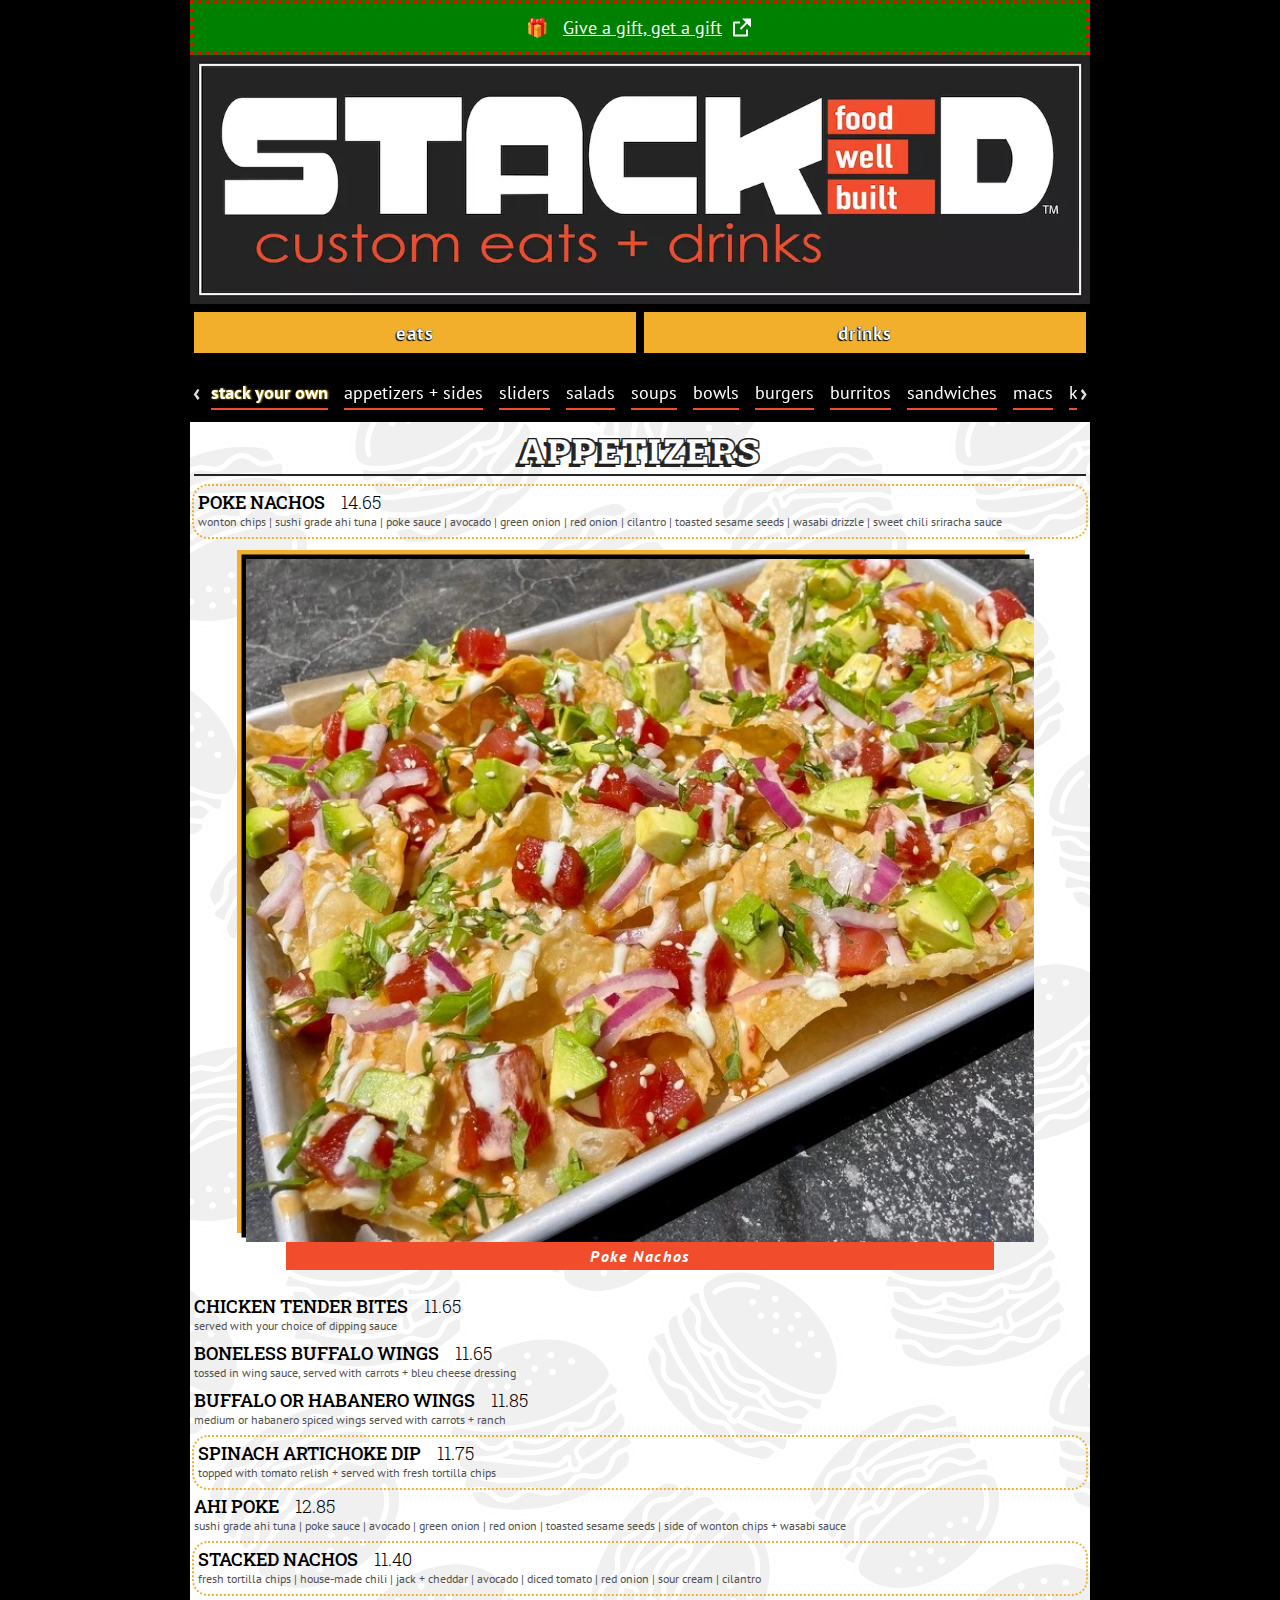
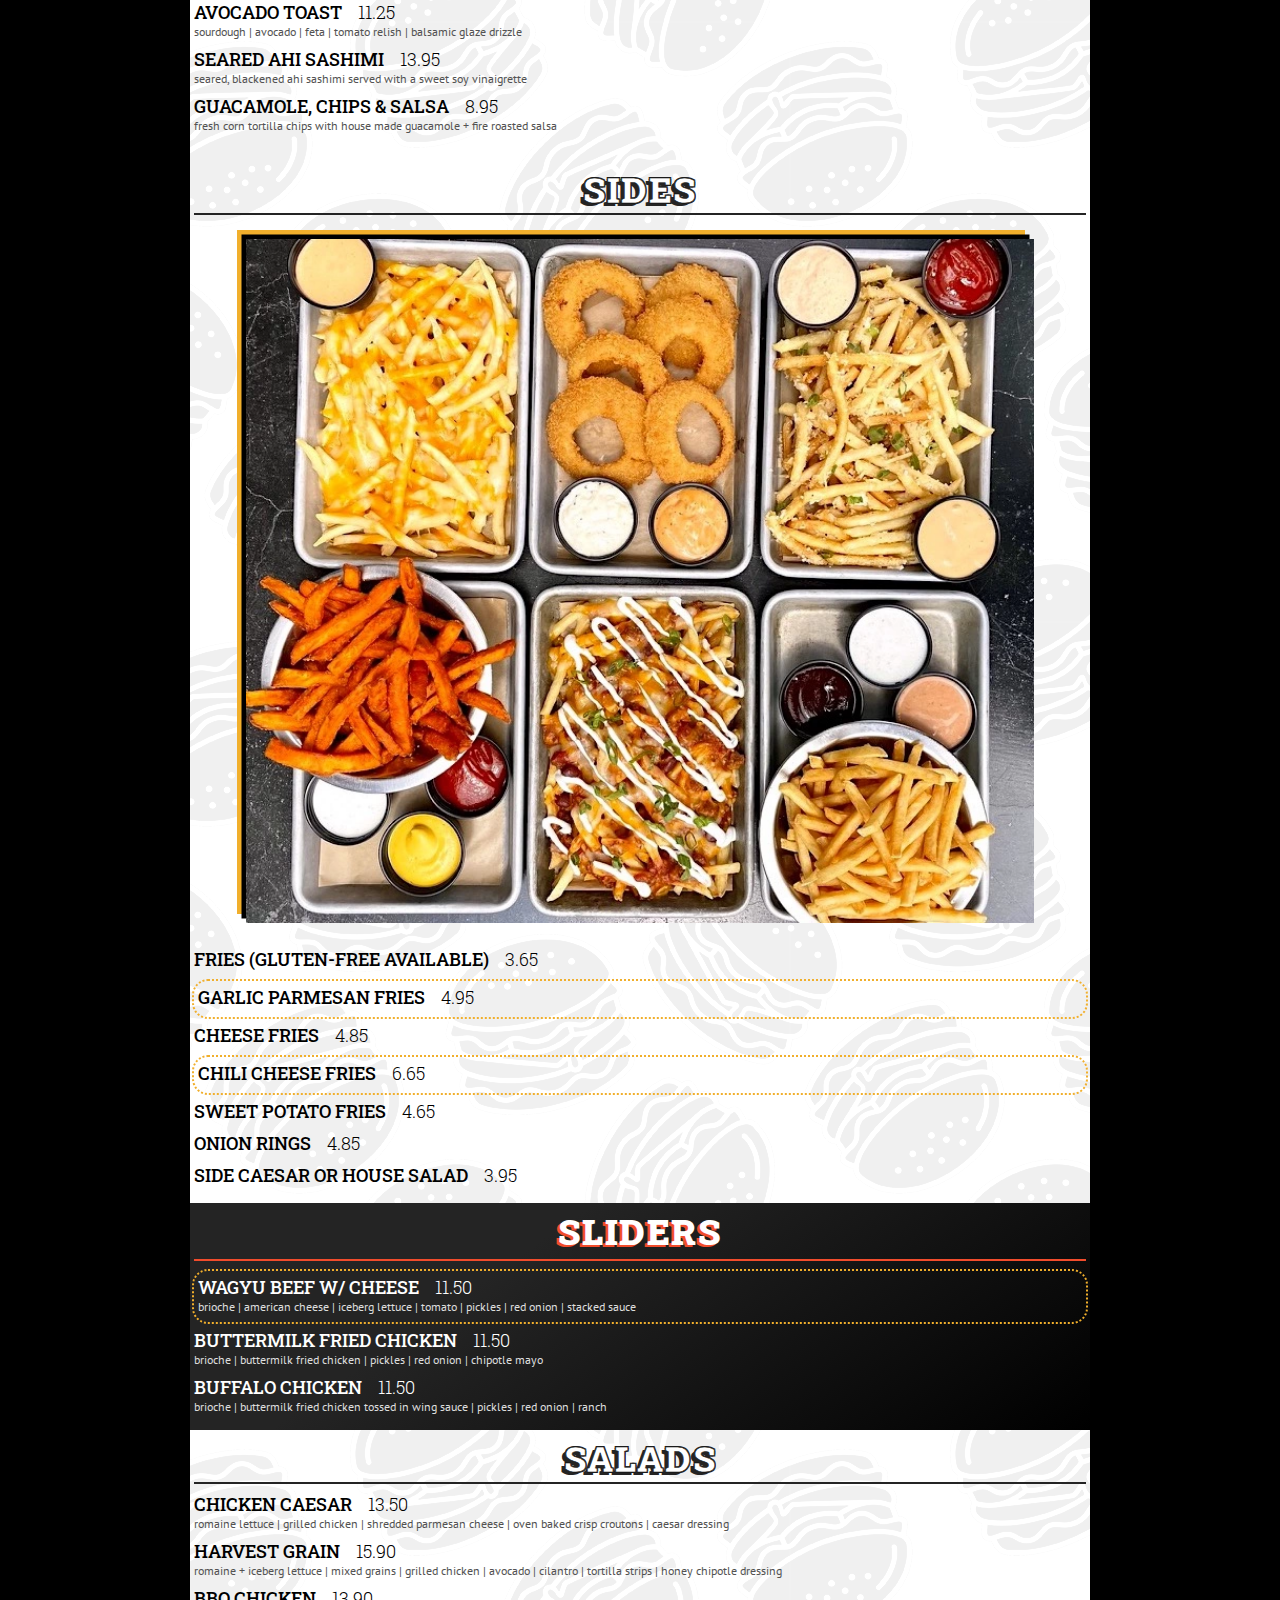
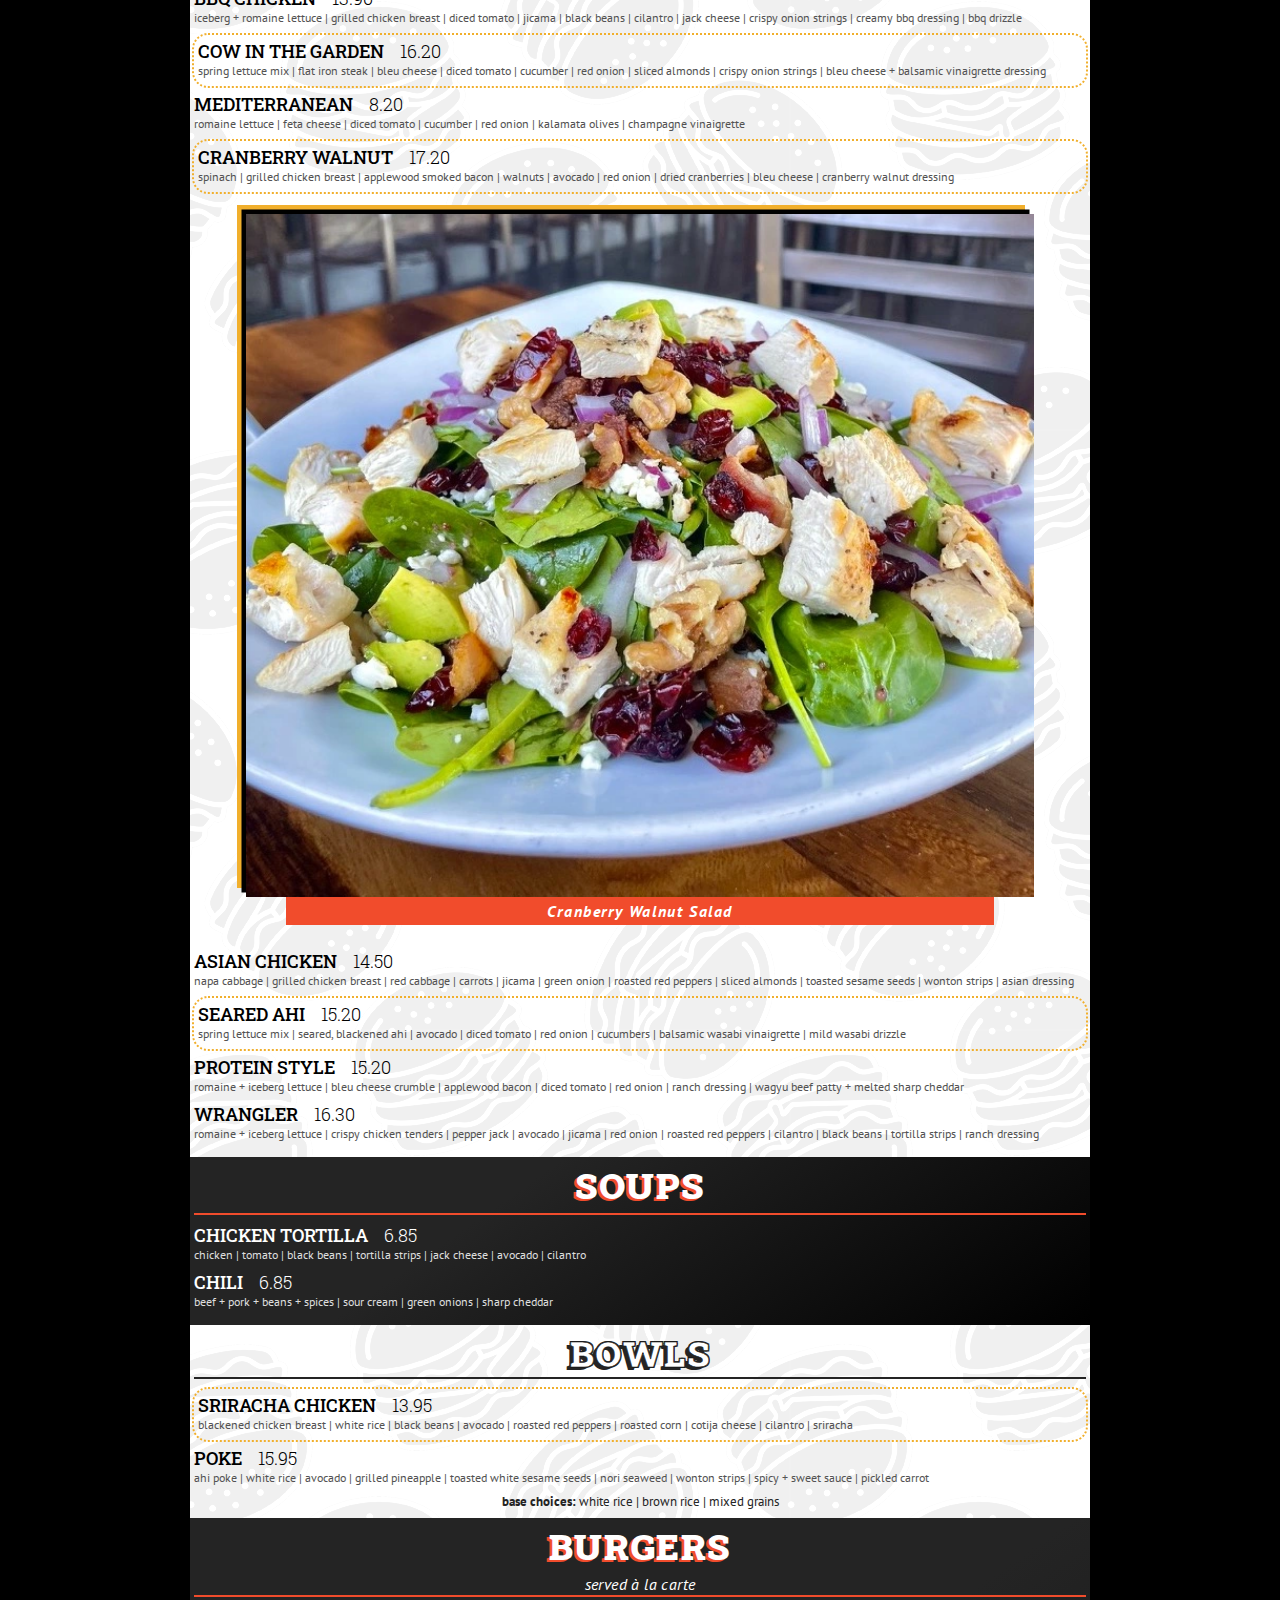
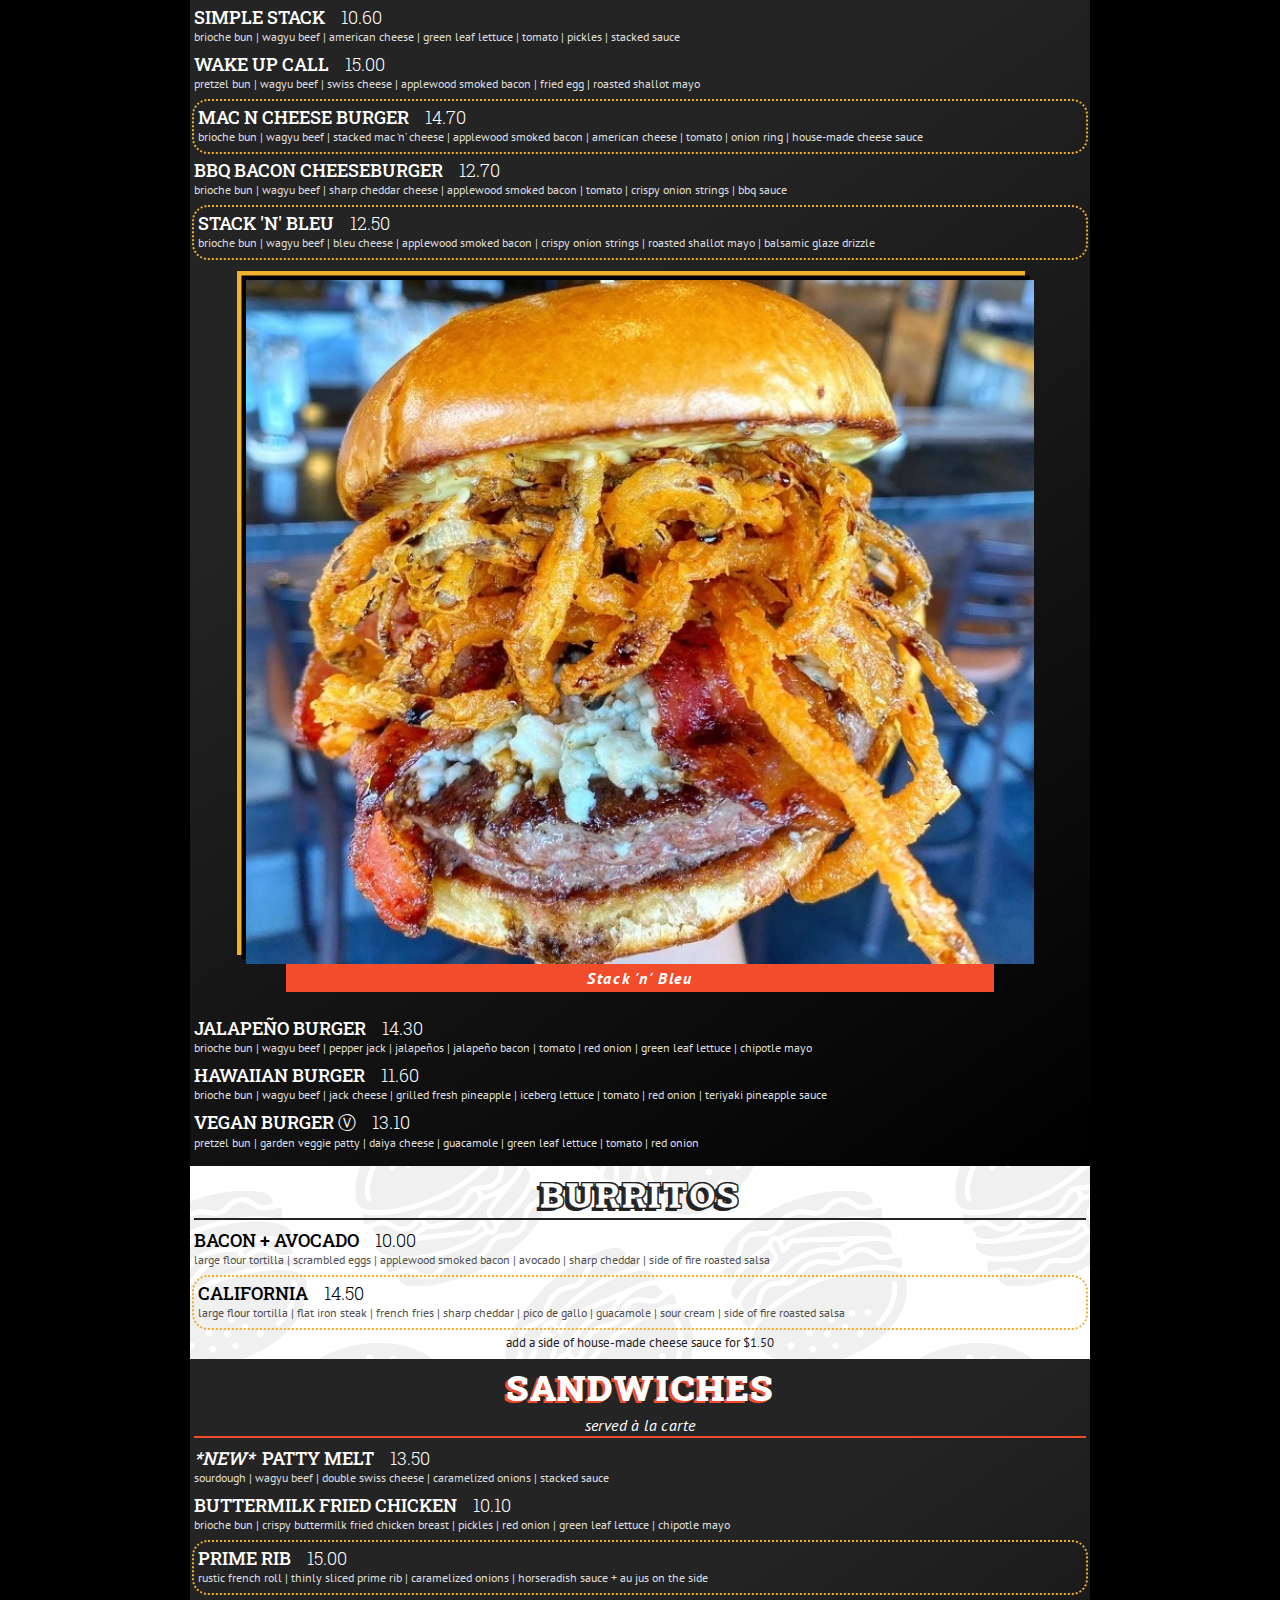
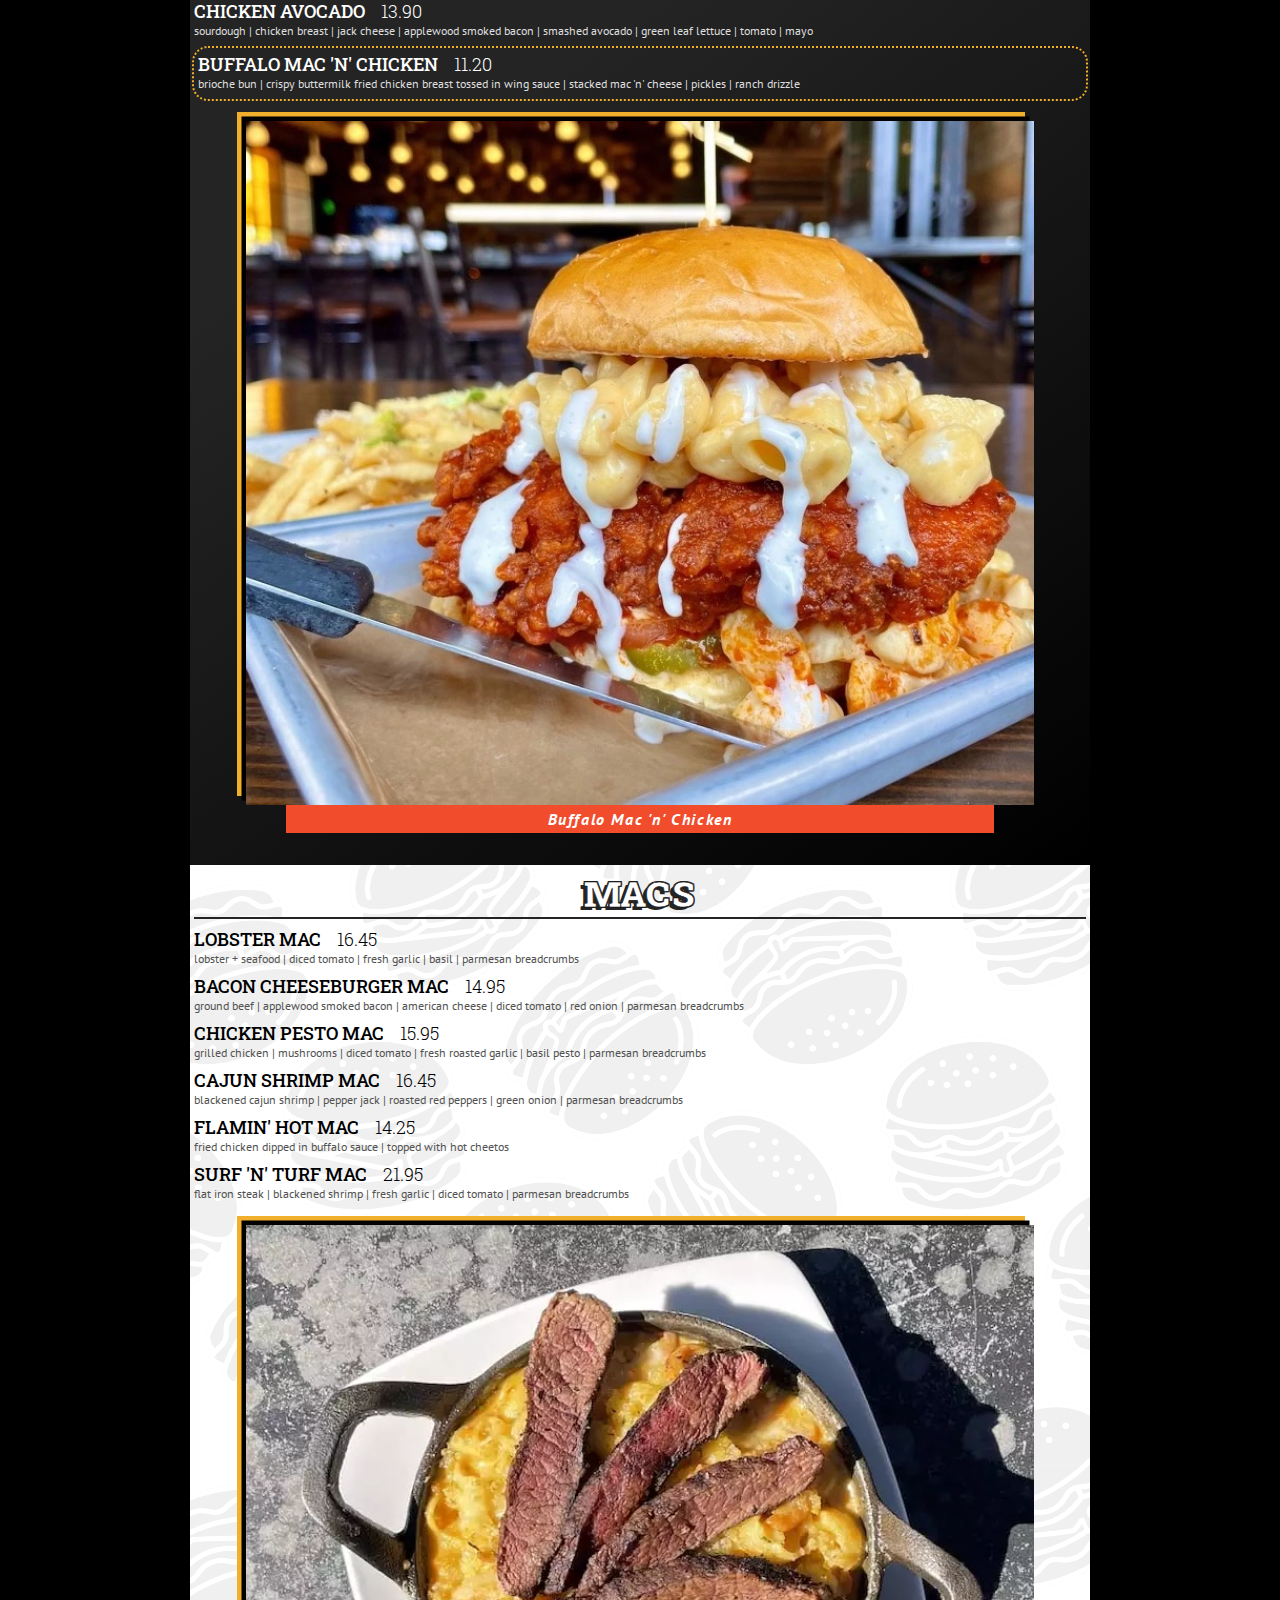
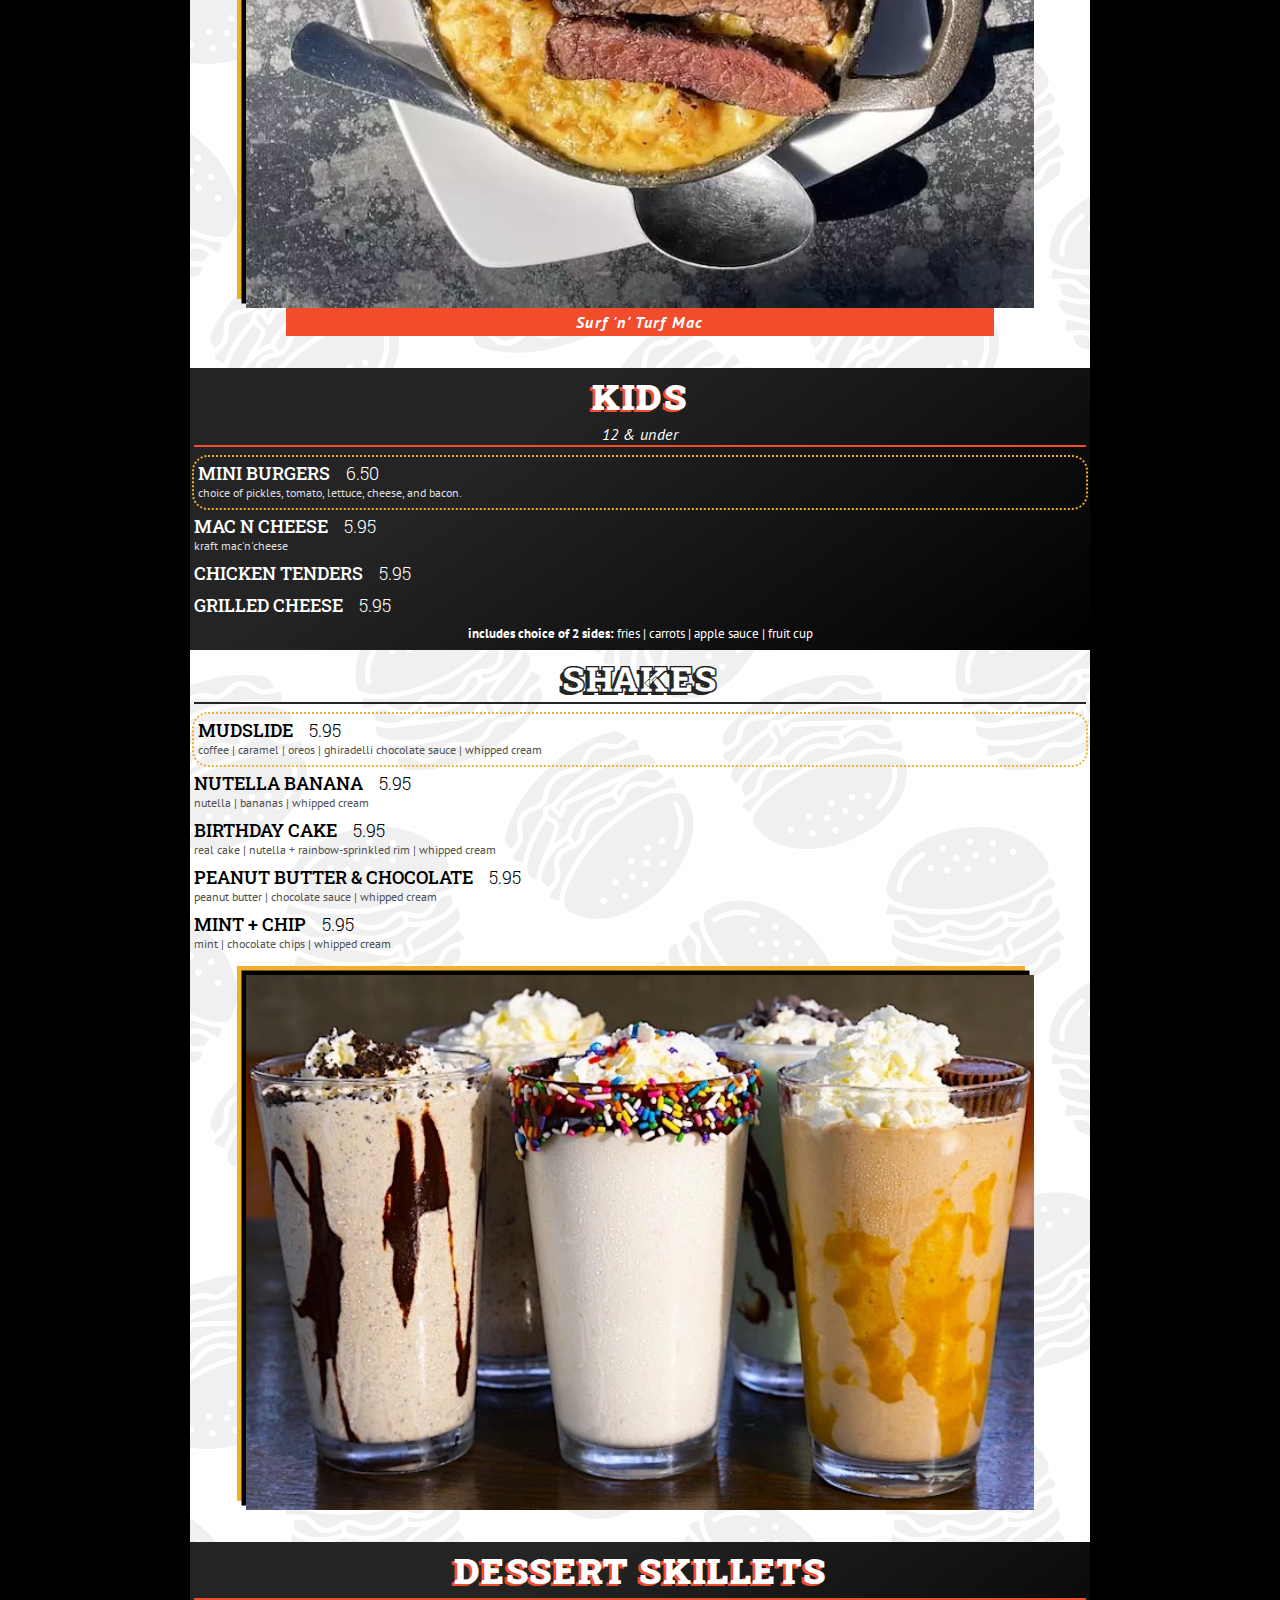
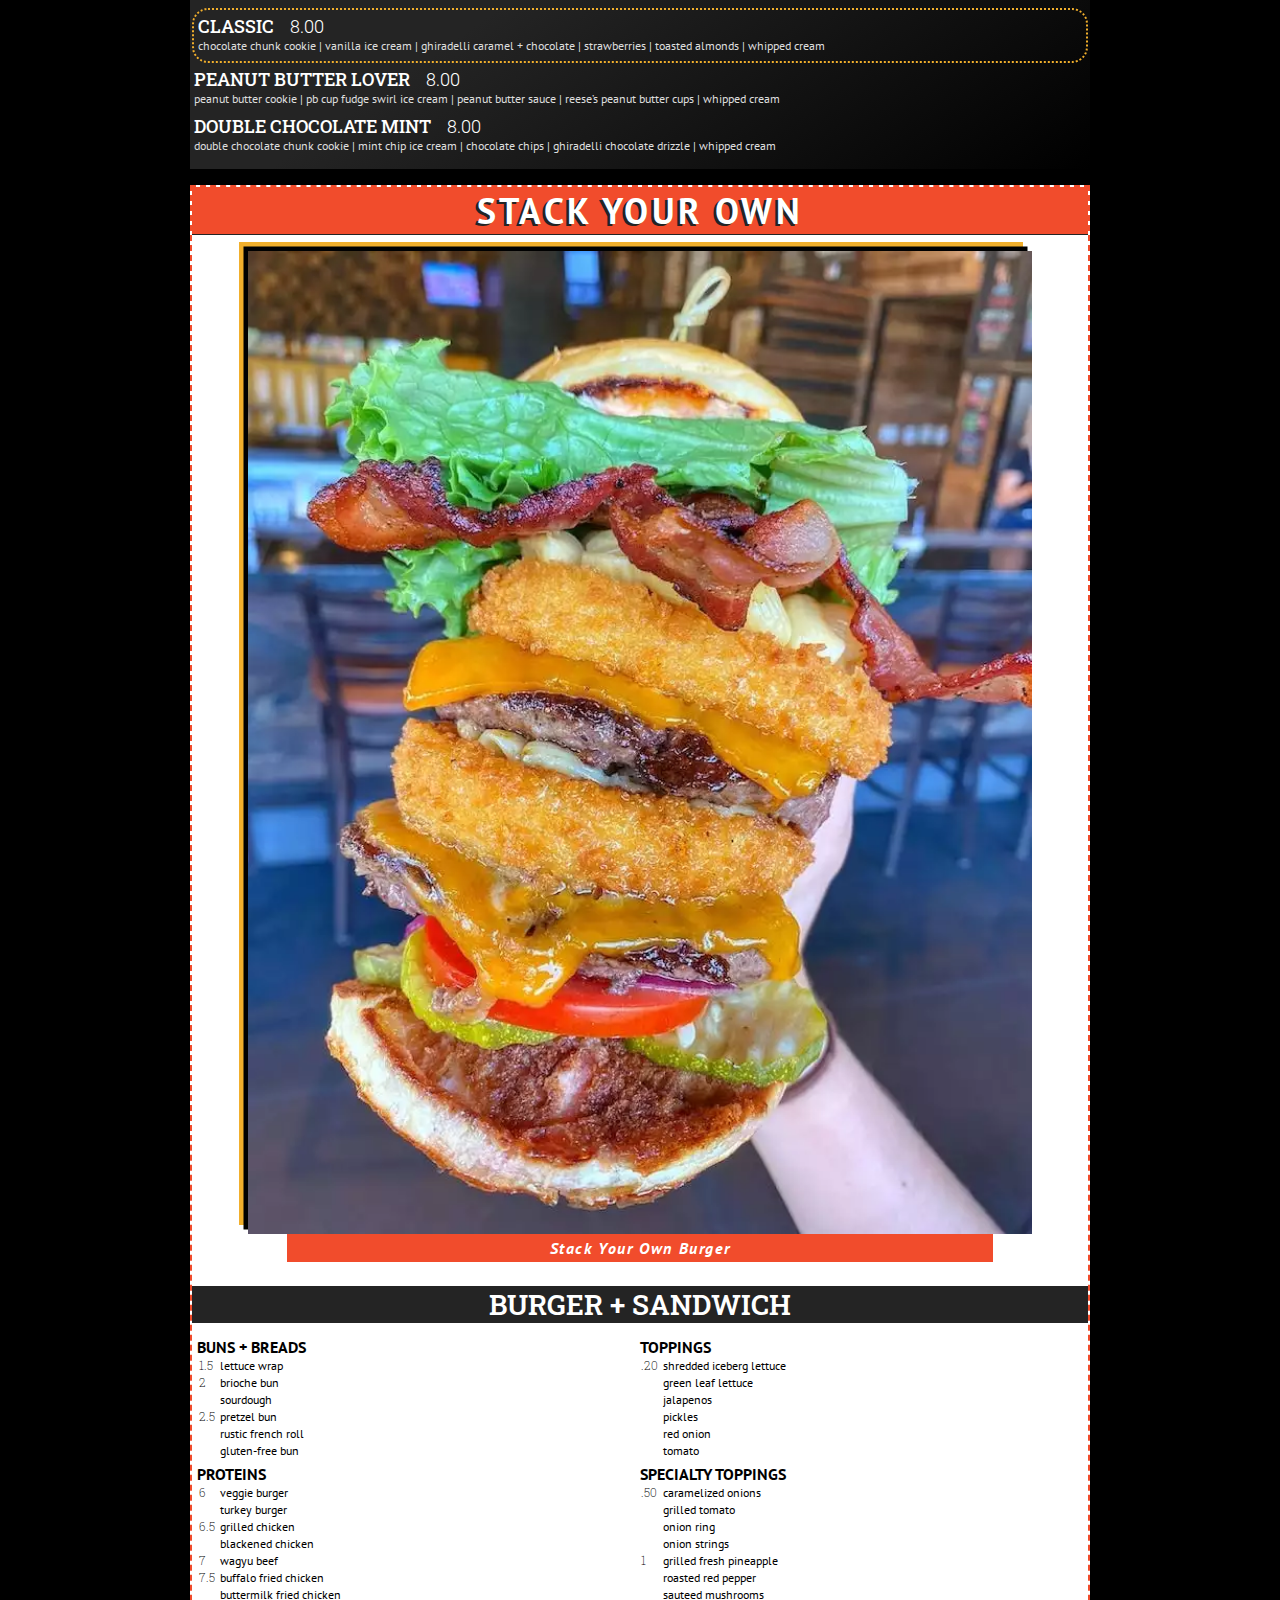
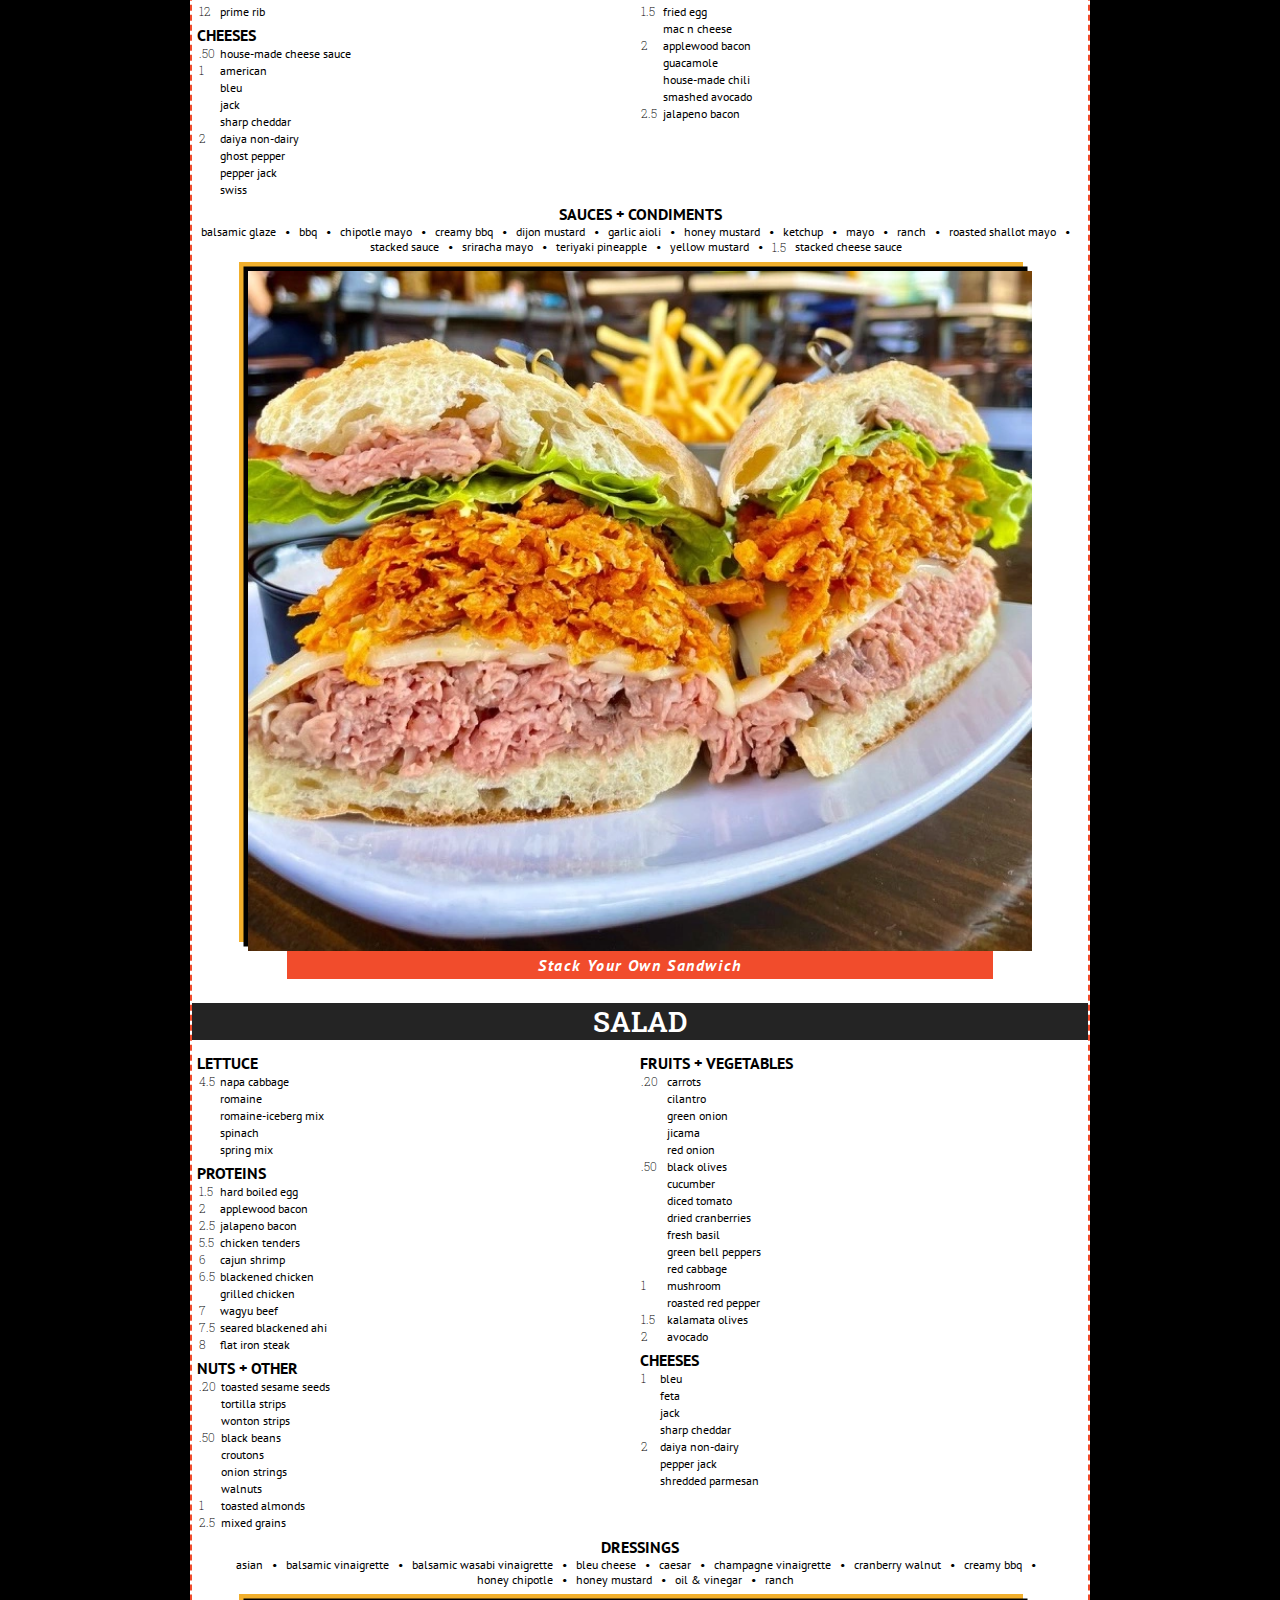
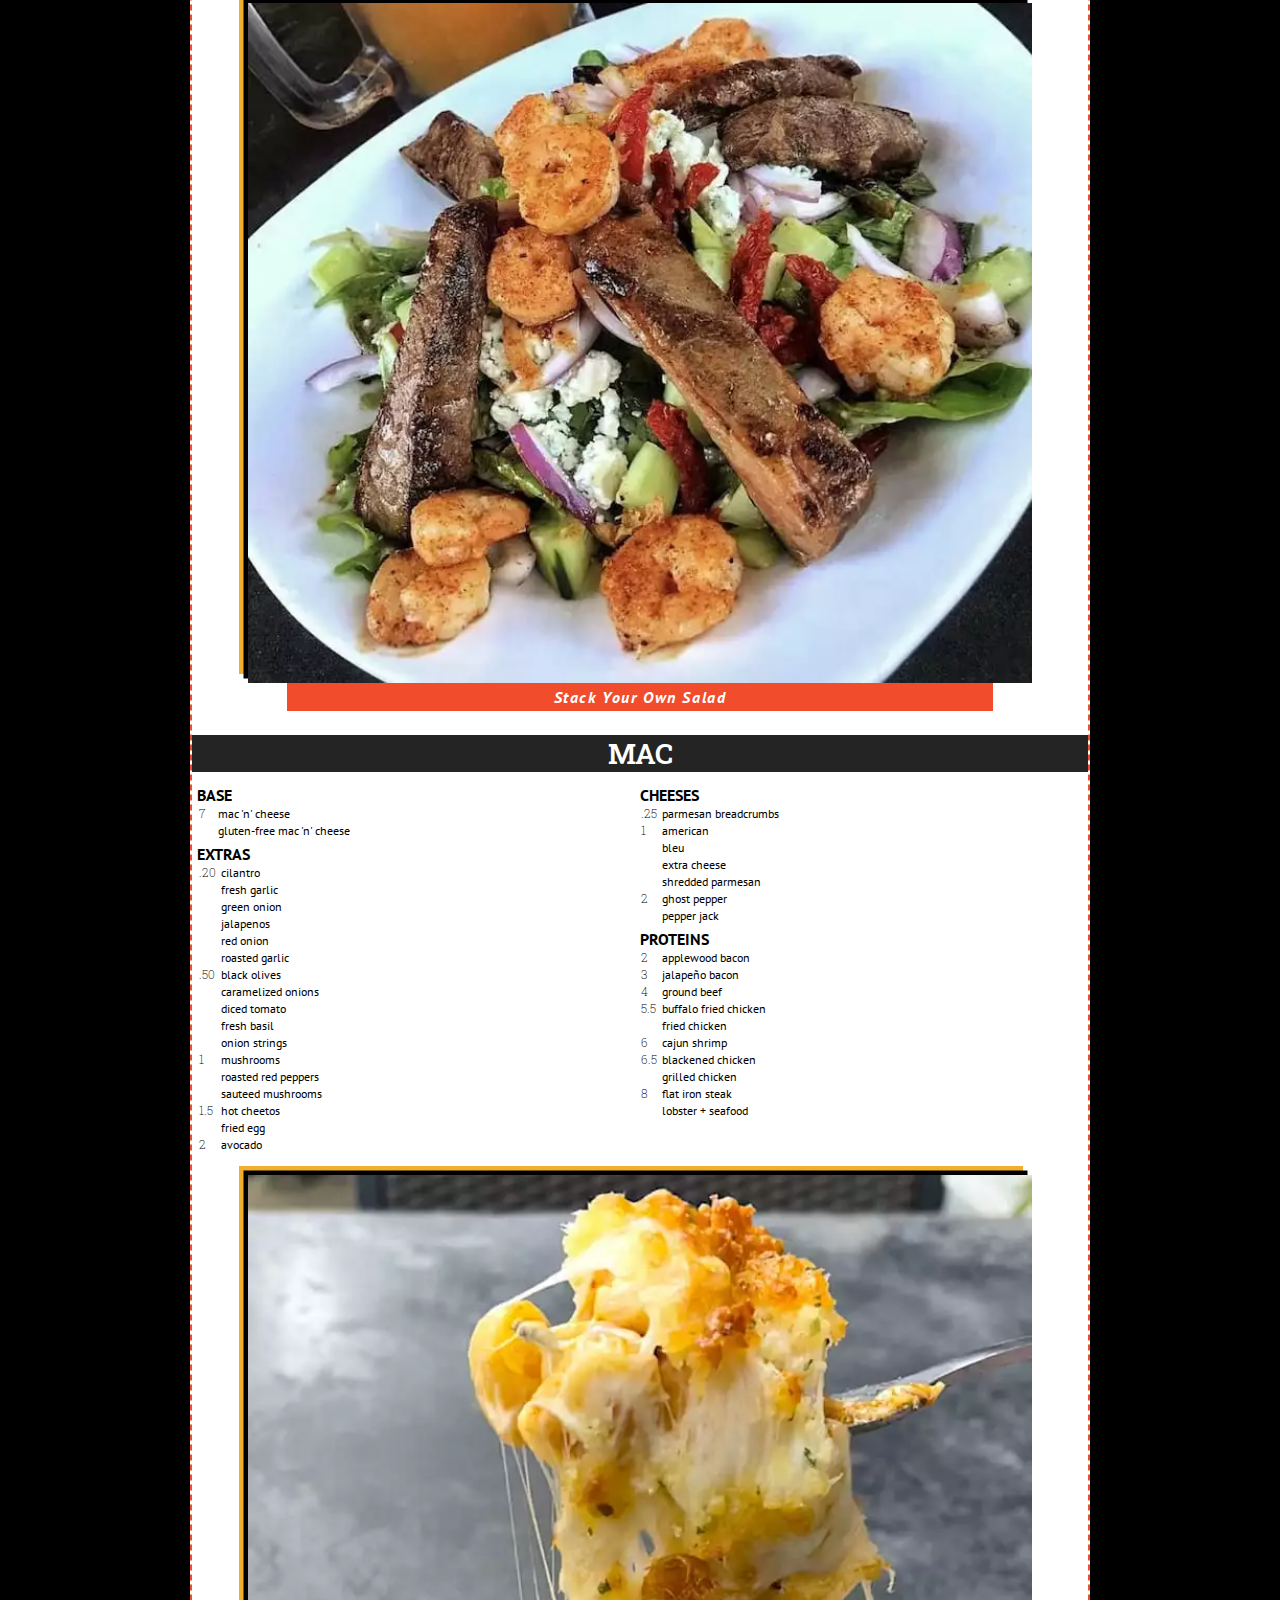
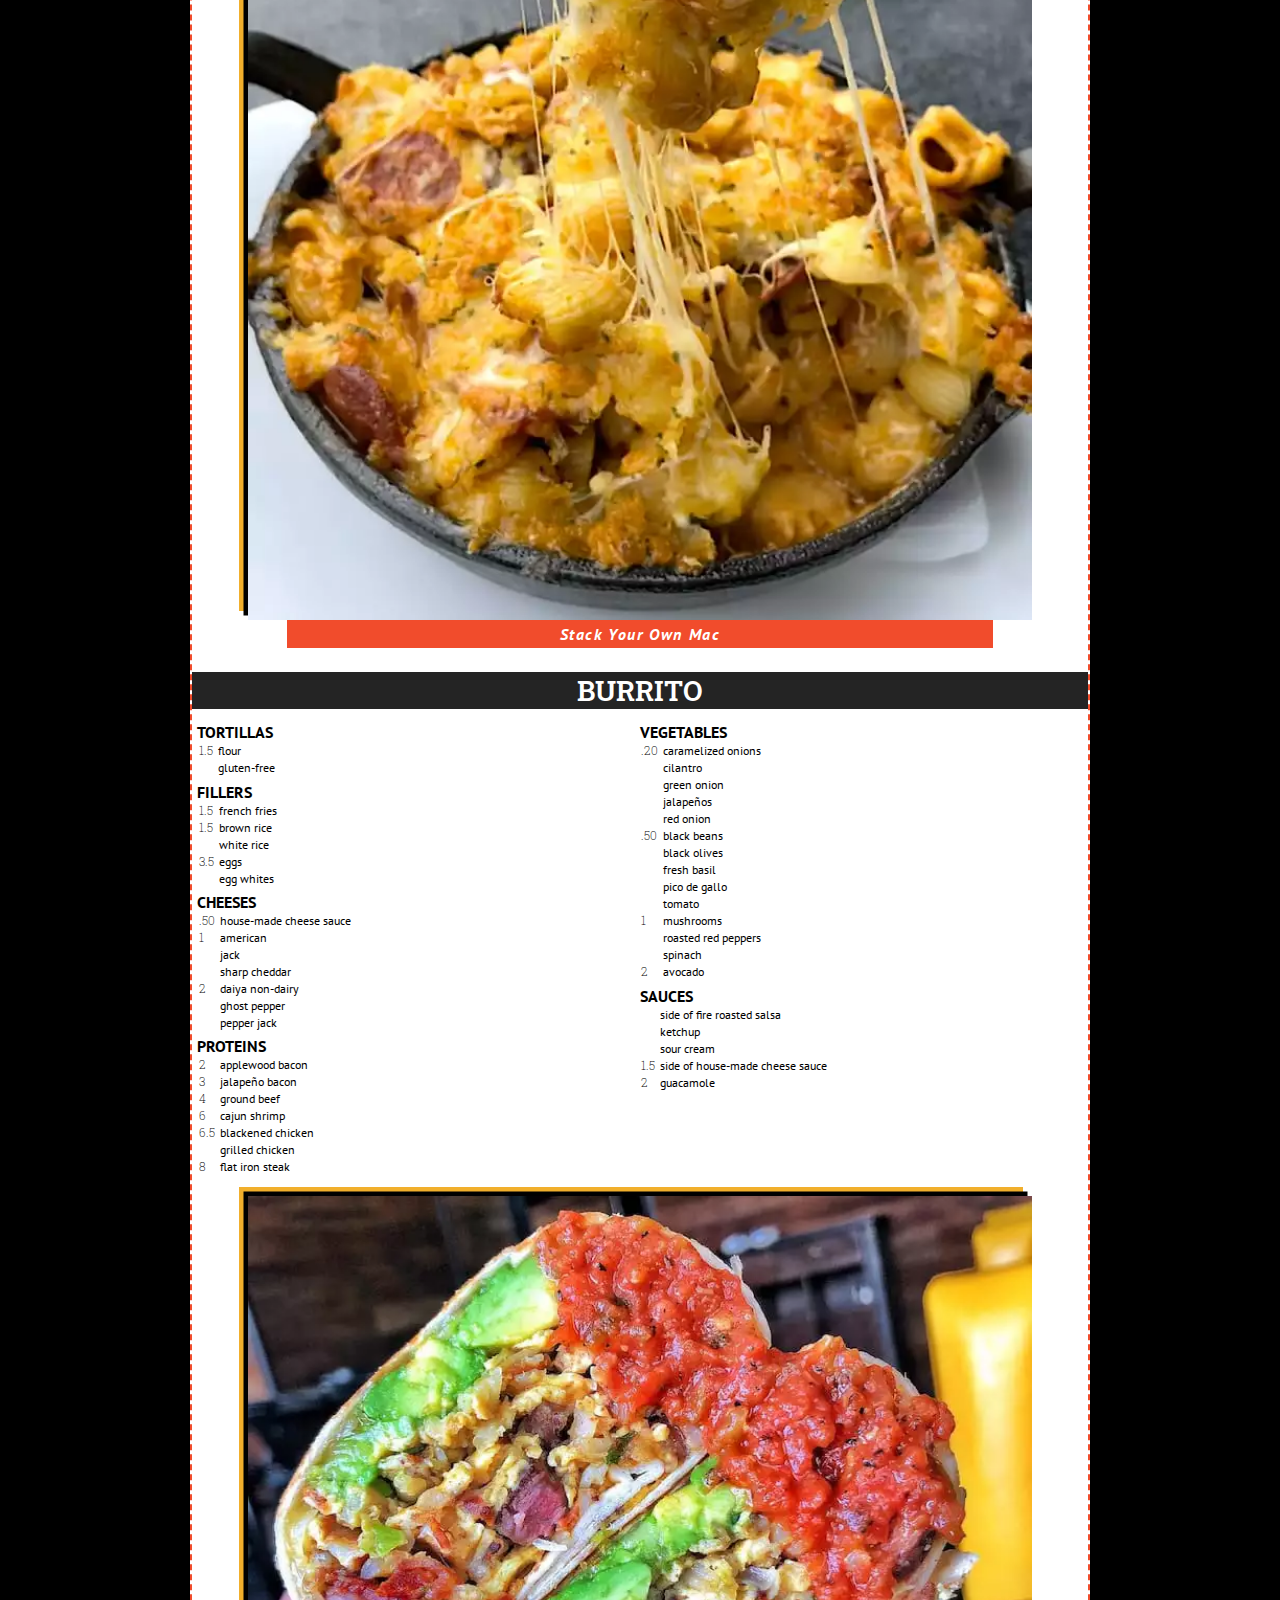
==== commit b804d5cc: "Add files via upload" ====
--- a/index.html
+++ b/index.html
@@ -308,6 +308,14 @@
                             <div class="description">spring lettuce mix | Flat iron steak | bleu cheese | diced tomato | cucumber | red onion | sliced almonds | crispy onion strings | bleu cheese + balsamic vinaigrette dressing</div>
                         </div>
 
+                        <div class="menu-item" id="mediterranean">
+                            <div class="name-price">
+                                <div class="name">Mediterranean</div>
+                                <div class="price">8.20</div>
+                            </div>
+                            <div class="description">Romaine lettuce | feta cheese | diced tomato | cucumber | red onion | kalamata olives | champagne vinaigrette</div>
+                        </div>
+
                         <div class="menu-item" id="cranberry-walnut">
                             <div class="name-price">
                                 <div class="name">Cranberry Walnut</div>
@@ -323,14 +331,6 @@
                             <div class="menu-image-caption">Cranberry Walnut Salad</div>
                         </picture>
 
-                        <div class="menu-item" id="mediterranean">
-                            <div class="name-price">
-                                <div class="name">Mediterranean</div>
-                                <div class="price">8.20</div>
-                            </div>
-                            <div class="description">Romaine lettuce | feta cheese | diced tomato | cucumber | red onion | kalamata olives | champagne vinaigrette</div>
-                        </div>
-
                         <div class="menu-item" id="asian-chicken">
                             <div class="name-price">
                                 <div class="name">Asian Chicken</div>
@@ -353,6 +353,14 @@
                                 <div class="price">15.20</div>
                             </div>
                             <div class="description">Romaine + iceberg lettuce | bleu cheese crumble | applewood bacon | diced tomato | red onion | ranch dressing | wagyu beef patty + melted sharp cheddar</div>
+                        </div>
+
+                        <div class="menu-item" id="wrangler">
+                            <div class="name-price">
+                                <div class="name">Wrangler</div>
+                                <div class="price">16.30</div>
+                            </div>
+                            <div class="description">romaine + iceberg lettuce | crispy chicken tenders | pepper jack | avocado | jicama | red onion | roasted red peppers | cilantro | black beans | tortilla strips |  ranch dressing</div>
                         </div>
                     </div>
                     <!-- SOUPS -->
@@ -388,7 +396,7 @@
                                 <div class="name">Sriracha Chicken</div>
                                 <div class="price">13.95</div>
                             </div>
-                            <div class="description">grilled chicken breast | white rice | black beans | avocado | roasted poblano pepper | roasted corn | cotija cheese | cilantro | sriracha</div>
+                            <div class="description">blackened chicken breast | white rice | black beans | avocado | roasted red peppers | roasted corn | cotija cheese | cilantro | sriracha</div>
                         </div>
 
                         <div class="menu-item" id="poke-bowl">
@@ -398,20 +406,21 @@
                             </div>
                             <div class="description">ahi poke | white rice | avocado | grilled pineapple | toasted white sesame seeds | nori seaweed | wonton strips | spicy + sweet sauce | pickled carrot</div>
                         </div>
-                        <div class="base-choices"><span>base choices:&nbsp;</span> white rice | brown rice | harvest grain</div>
+                        <div class="base-choices"><span>base choices:&nbsp;</span> white rice | brown rice | mixed grains</div>
                     </div>
                     <!-- BURGERS -->
                     <div class="menu-category-group-dark" id="burgers">
                         <div class="menu-category-title-dark">
                             <h1>burgers</h1>
+                            <h2>served à la carte</h2>
                         </div>
 
                         <div class="menu-item-dark" id="simple-stack">
                             <div class="name-price">
                                 <div class="name">Simple Stack</div>
-                                <div class="price">9.60</div>
-                            </div>
-                            <div class="description">brioche bun | wagyu beef | green leaf lettuce | tomato | pickles | STACKED sauce</div>
+                                <div class="price">10.60</div>
+                            </div>
+                            <div class="description">brioche bun | wagyu beef | american cheese | green leaf lettuce | tomato | pickles | STACKED sauce</div>
                         </div>
 
                         <div class="menu-item-dark" id="wake-up-call">
@@ -419,15 +428,7 @@
                                 <div class="name">Wake Up Call</div>
                                 <div class="price">15.00</div>
                             </div>
-                            <div class="description">pretzel bun | Wagyu beef | Swiss cheese | applewood smoked bacon | fried egg | roasted red pepper aioli</div>
-                        </div>
-
-                        <div class="menu-item-dark" id="pepper-stack">
-                            <div class="name-price">
-                                <div class="name">Pepper Stack</div>
-                                <div class="price">13.00</div>
-                            </div>
-                            <div class="description">brioche bun | wagyu beef | Pepper jack | roasted poblano pepper | grilled tomato | caramelized onions | roasted red pepper aioli</div>
+                            <div class="description">pretzel bun | Wagyu beef | Swiss cheese | applewood smoked bacon | fried egg | roasted shallot mayo</div>
                         </div>
 
                         <div class="menu-item-dark" id="mac-burger">
@@ -436,6 +437,14 @@
                                 <div class="price">14.70</div>
                             </div>
                             <div class="description">brioche bun | wagyu beef | STACKED Mac ‘n’ Cheese | applewood smoked bacon | american cheese | tomato | onion ring | house-made cheese sauce</div>
+                        </div>
+
+                        <div class="menu-item-dark" id="bbq-burger">
+                            <div class="name-price">
+                                <div class="name">BBQ Bacon Cheeseburger</div>
+                                <div class="price">12.70</div>
+                            </div>
+                            <div class="description">brioche bun | Wagyu beef | sharp cheddar cheese | applewood smoked bacon | tomato | crispy onion strings | BBQ sauce</div>
                         </div>
 
                         <div class="menu-item-dark" id="stack-n-bleu">
@@ -452,14 +461,6 @@
                             <img src="img/stacknbleu.jpg" alt="stack 'n' bleu burger" />
                             <div class="menu-image-caption">Stack 'n' Bleu</div>
                         </picture>
-
-                        <div class="menu-item-dark" id="bbq-burger">
-                            <div class="name-price">
-                                <div class="name">BBQ Bacon Cheeseburger</div>
-                                <div class="price">12.70</div>
-                            </div>
-                            <div class="description">brioche bun | Wagyu beef | sharp cheddar cheese | applewood smoked bacon | tomato | crispy onion strings | BBQ sauce</div>
-                        </div>
 
                         <div class="menu-item-dark" id="jalapeno-burger">
                             <div class="name-price">
@@ -503,7 +504,7 @@
                             <div class="heinz-details">Available from 5/2/22 through 9/2/22 for the HEINZ™ Art of the Burger campaign.</div>
                         </div> -->
 
-                        <div class="lto-burger-group" id="volcano">
+                        <!-- <div class="lto-burger-group" id="volcano">
                             <div class="menu-item-dark">
                                 <div class="name-price">
                                     <div class="name">STACKED Volcano</div>
@@ -519,7 +520,7 @@
                                 <div class="menu-image-caption">&#127755; STACKED Volcano &#127755;</div>
                             </picture>
                             <div class="lto-burger-details">Available for limited time only.</div>
-                        </div>
+                        </div> -->
 
                     </div>
                     <!-- BURRITOS -->
@@ -547,6 +548,7 @@
                     <div class="menu-category-group-dark" id="sandwiches">
                         <div class="menu-category-title-dark">
                             <h1>sandwiches</h1>
+                            <h2>served à la carte</h2>
                         </div>
 
                         <div class="menu-item-dark" id="patty-melt">
@@ -554,7 +556,7 @@
                                 <div class="name"><i>*NEW* &nbsp;</i>Patty Melt</div>
                                 <div class="price">13.50</div>
                             </div>
-                            <div class="description">grilled sourdough | wagyu beef | double swiss cheese | caramelized onions | stacked sauce</div>
+                            <div class="description">sourdough | wagyu beef | double swiss cheese | caramelized onions | stacked sauce</div>
                         </div>
 
                         <div class="menu-item-dark" id="buttermilk-sandwich">
@@ -578,30 +580,22 @@
                                 <div class="name">Chicken Avocado</div>
                                 <div class="price">13.90</div>
                             </div>
-                            <div class="description">grilled sourdough | Chicken breast | jack cheese | applewood smoked bacon | smashed avocado | green leaf lettuce | tomato | mayo</div>
+                            <div class="description">sourdough | Chicken breast | jack cheese | applewood smoked bacon | smashed avocado | green leaf lettuce | tomato | mayo</div>
                         </div>
 
                         <div class="menu-item-dark" id="buffalo-sandwich">
                             <div class="name-price">
-                                <div class="name">Buffalo Chicken</div>
-                                <div class="price">9.90</div>
-                            </div>
-                            <div class="description">brioche bun | Crispy buttermilk fried chicken breast tossed in wing sauce | pickles | red onion | ranch</div>
-                        </div>
-
-                        <div class="menu-item-dark" id="santa-fe">
-                            <div class="name-price">
-                                <div class="name">Santa Fe Chicken</div>
-                                <div class="price">14.00</div>
-                            </div>
-                            <div class="description">brioche bun | Blackened chicken breast | pepper jack cheese | roasted poblano pepper | grilled tomato | avocado | roasted red pepper aioli</div>
+                                <div class="name">Buffalo Mac 'n' Chicken</div>
+                                <div class="price">11.20</div>
+                            </div>
+                            <div class="description">brioche bun | crispy buttermilk fried chicken breast tossed in wing sauce | stacked mac 'n' cheese | pickles | ranch drizzle</div>
                         </div>
 
                         <picture class="menu-image">
                             <source type="image/webp" srcset="img/syo-sandwich-hotchicken.webp" alt="stack your own sandwich" />
                             <source type="image/jpg" srcset="img/syo-sandwich-hotchicken.jpg" alt="stack your own sandwich" />
                             <img src="img/syo-sandwich-hotchicken.jpg" alt="stack your own sandwich" />
-                            <div class="menu-image-caption">Stack Your Own Sandwich</div>
+                            <div class="menu-image-caption">Buffalo Mac 'n' Chicken</div>
                         </picture>
                     </div>
                     <!-- MACS -->
@@ -612,43 +606,43 @@
 
                         <div class="menu-item" id="lobster-mac">
                             <div class="name-price">
-                                <div class="name">Lobster + Seafood</div>
-                                <div class="price">16.20</div>
+                                <div class="name">Lobster Mac</div>
+                                <div class="price">16.45</div>
                             </div>
                             <div class="description">lobster + seafood | diced tomato | fresh garlic | basil | parmesan breadcrumbs</div>
                         </div>
                         <div class="menu-item" id="bacon-burger-mac">
                             <div class="name-price">
                                 <div class="name">Bacon Cheeseburger Mac</div>
-                                <div class="price">14.70</div>
+                                <div class="price">14.95</div>
                             </div>
                             <div class="description">Ground beef | applewood smoked bacon | American cheese | diced tomato | red onion | parmesan breadcrumbs</div>
                         </div>
                         <div class="menu-item" id="chicken-pesto-mac">
                             <div class="name-price">
-                                <div class="name">Chicken Pesto</div>
-                                <div class="price">15.70</div>
+                                <div class="name">Chicken Pesto Mac</div>
+                                <div class="price">15.95</div>
                             </div>
                             <div class="description">Grilled chicken | mushrooms | diced tomato | fresh roasted garlic | basil pesto | parmesan breadcrumbs</div>
                         </div>
                         <div class="menu-item" id="cajun-shrimp-mac">
                             <div class="name-price">
-                                <div class="name">Cajun Shrimp</div>
-                                <div class="price">16.20</div>
+                                <div class="name">Cajun Shrimp Mac</div>
+                                <div class="price">16.45</div>
                             </div>
                             <div class="description">blackened Cajun shrimp | pepper jack | roasted red peppers | green onion | parmesan breadcrumbs</div>
                         </div>
                         <div class="menu-item" id="flamin-hot-mac">
                             <div class="name-price">
                                 <div class="name">Flamin' Hot Mac</div>
-                                <div class="price">14.00</div>
+                                <div class="price">14.25</div>
                             </div>
                             <div class="description">fried chicken dipped in buffalo sauce | topped with hot cheetos</div>
                         </div>
                         <div class="menu-item" id="surf-turf-mac">
                             <div class="name-price">
                                 <div class="name">Surf 'n' Turf Mac</div>
-                                <div class="price">21.70</div>
+                                <div class="price">21.95</div>
                             </div>
                             <div class="description">flat iron steak | blackened shrimp | fresh garlic | diced tomato | parmesan breadcrumbs</div>
                         </div>
@@ -664,6 +658,7 @@
                     <div class="menu-category-group-dark" id="kids">
                         <div class="menu-category-title-dark">
                             <h1>kids</h1>
+                            <h2>12 & under</h2>
                         </div>
 
                         <div class="menu-item-dark" id="kids-burgers">
@@ -709,7 +704,7 @@
                                 <div class="name">Mudslide</div>
                                 <div class="price">5.95</div>
                             </div>
-                            <div class="description">Coffee | caramel | Oreos | chocolate sauce | whipped cream</div>
+                            <div class="description">Coffee | caramel | Oreos | ghiradelli chocolate sauce | whipped cream</div>
                         </div>
 
                         <div class="menu-item" id="nutella-banana-shake">
@@ -814,7 +809,7 @@
                                             </tr>
                                             <tr>
                                                 <td></td>
-                                                <td>grilled sourdough</td>
+                                                <td>sourdough</td>
                                             </tr>
                                             <tr>
                                                 <td id="mod-price">2.5</td>
@@ -970,10 +965,6 @@
                                         </tr>
                                         <tr>
                                             <td></td>
-                                            <td>roasted poblano pepper</td>
-                                        </tr>
-                                        <tr>
-                                            <td></td>
                                             <td>roasted red pepper</td>
                                         </tr>
                                         <tr>
@@ -1025,13 +1016,13 @@
                                         <div>•</div>
                                         <div>garlic aioli</div>
                                         <div>•</div>
+                                        <div>honey mustard</div>
+                                        <div>•</div>
                                         <div>ketchup</div>
                                         <div>•</div>
                                         <div>mayo</div>
                                         <div>•</div>
                                         <div>ranch</div>
-                                        <div>•</div>
-                                        <div>roasted red pepper aioli</div>
                                         <div>•</div>
                                         <div>roasted shallot mayo</div>
                                         <div>•</div>
@@ -1170,10 +1161,6 @@
                                         <tr>
                                             <td id="mod-price">1</td>
                                             <td>toasted almonds</td>
-                                        </tr>
-                                        <tr>
-                                            <td id="mod-price">1.5</td>
-                                            <td>candied pecans</td>
                                         </tr>
                                         <tr>
                                             <td id="mod-price">2.5</td>
@@ -1308,6 +1295,8 @@
                                         <div>•</div>
                                         <div>Honey Chipotle</div>
                                         <div>•</div>
+                                        <div>Honey Mustard</div>
+                                        <div>•</div>
                                         <div>Oil & Vinegar</div>
                                         <div>•</div>
                                         <div>Ranch</div>
@@ -1423,7 +1412,7 @@
                                             <td id="mods-title" colspan="2">cheeses</td>
                                         </thead>
                                         <tr>
-                                            <td></td>
+                                            <td id="mod-price">.25</td>
                                             <td>Parmesan Breadcrumbs</td>
                                         </tr>
                                         <tr>
@@ -1827,7 +1816,7 @@
                                         <div>•</div>
                                         <div>Ghirardelli Caramel</div>
                                         <div>•</div>
-                                        <div>Ghirardelli Chocolate</div>
+                                        <div>Ghirardelli Chocolate Sauce</div>
                                         <div>•</div>
                                         <div>Oreos</div>
                                         <div>•</div>
--- a/css/styles.css
+++ b/css/styles.css
@@ -166,7 +166,7 @@
 .menu-item, .menu-item-dark {
     display: flex;
     flex-direction: column;
-    margin: 0 0 .5rem .25rem;
+    margin: 0 .25rem .5rem .25rem;
 }
 .menu-category-title h1, .menu-category-title-dark h1{
     font-family: 'Roboto Slab', serif;
@@ -177,7 +177,7 @@
     margin: .25rem;
     text-align: center;
 }
-.menu-category-title {
+.menu-category-title h1 {
     -webkit-text-stroke-width: .5px;
     -webkit-text-stroke-color: black;
     text-shadow:
@@ -190,6 +190,24 @@
     border-bottom: 2px solid #242424;
     margin-bottom: .5rem;
 }
+.menu-category-title h2, .menu-category-title-dark h2 {
+    font-family: 'PT Sans', sans-serif;
+    font-size: 1rem;
+    font-style: italic;
+    letter-spacing: .025rem;
+    text-align: center;
+    font-weight: lighter;
+    text-shadow: none;
+    margin: 0 0 .1rem 0;
+    padding: 0;
+}
+/* Popular Items Outlines */
+#poke-nachos,#spin-dip,#stacked-nachos,#sriracha-chicken,#garlic-parm-fries,#chili-cheese-fries,#california,#wagyu-sliders,#stack-n-bleu,#mac-burger,#prime-rib,#buffalo-sandwich,#cow-garden,#cranberry-walnut,#seared-ahi,#kids-burgers,#mudslide-shake,#classic-skillet {
+    border: 2px dotted #F1AF2C;
+    border-radius: 1em;
+    padding: .25em .25em .5em .25em;
+    margin: 0 .1rem 0.25rem .1rem;
+}
 /*************** DARK BACKGROUND MENU SECTIONS ***************/
 .menu-category-group-dark {
     background: rgb(36,36,36);
@@ -201,7 +219,7 @@
     -webkit-text-stroke-width: 0px;
     -webkit-text-stroke-color: white;
     border-bottom: 2px solid #F14C2C;
-    margin-bottom: .5rem;
+    margin: 0 .25rem .5rem .25rem;
 }
 #dark-bg-item {
     color: white;
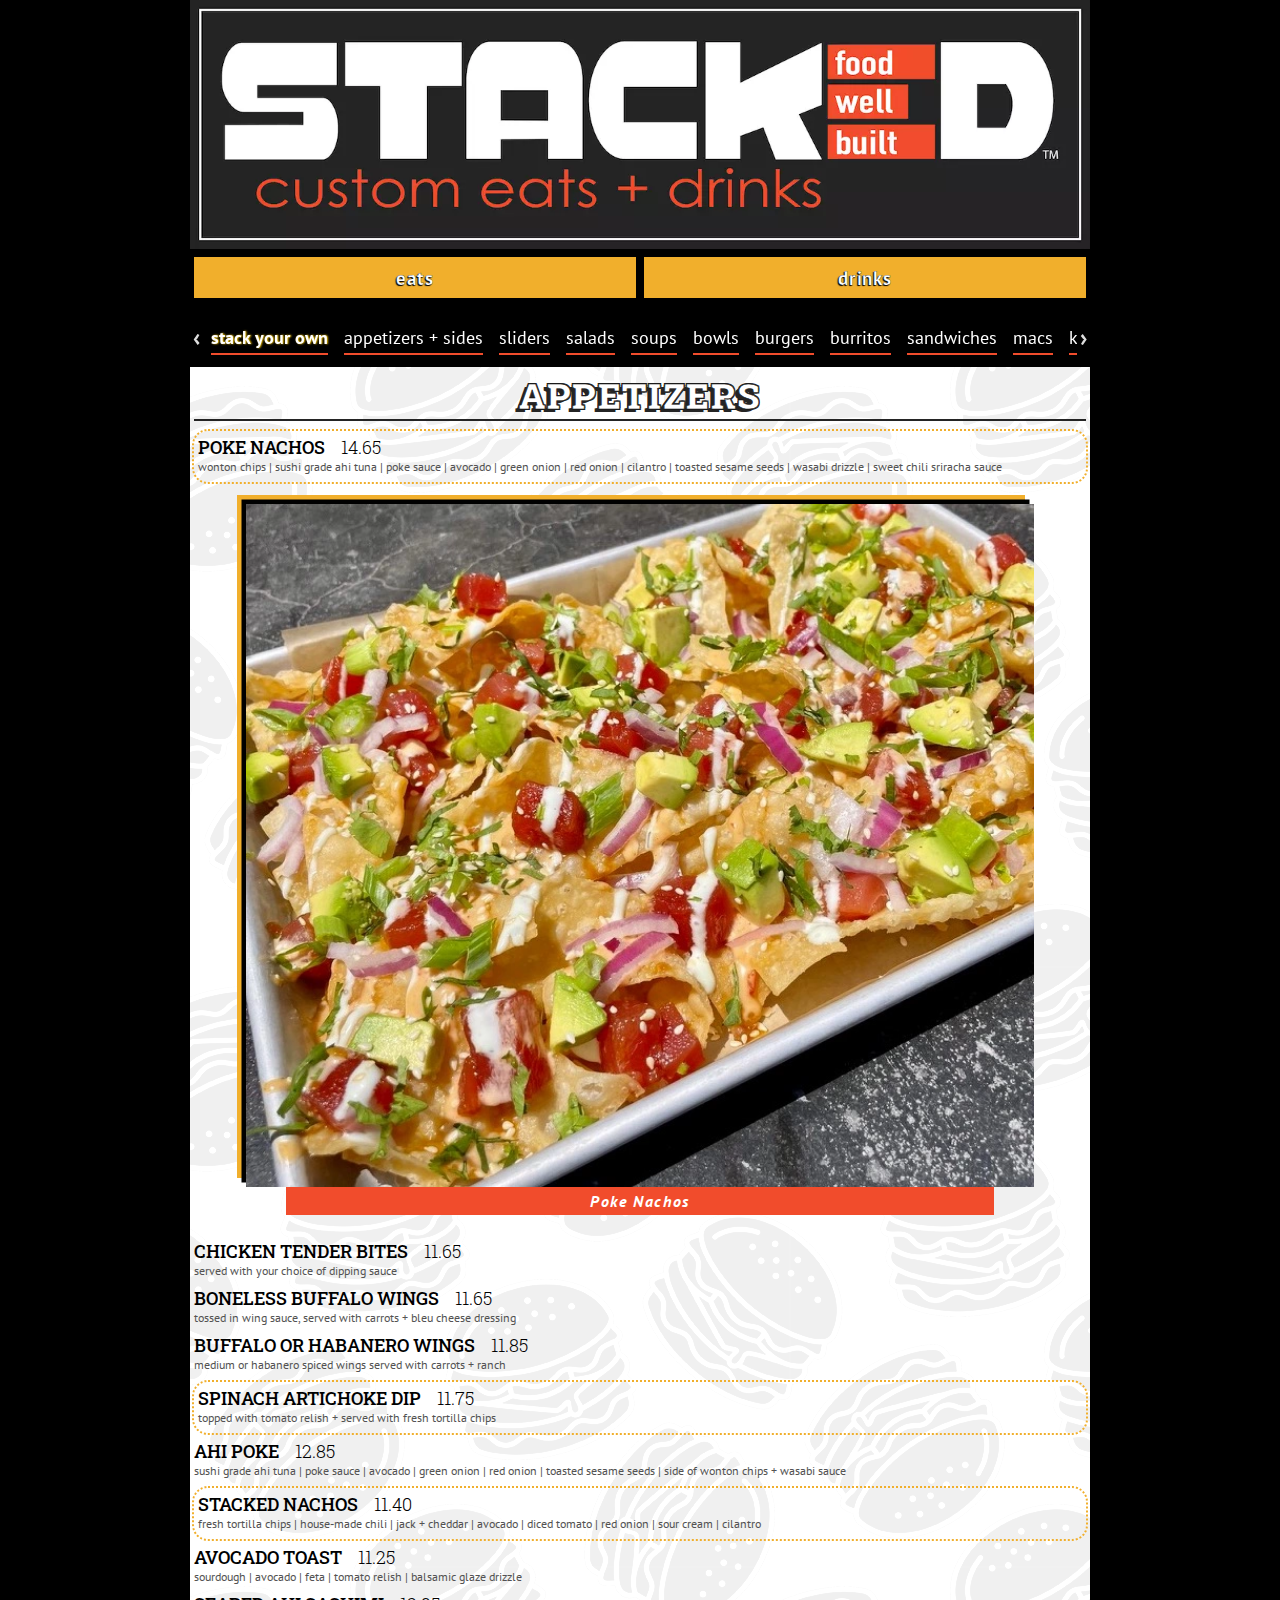
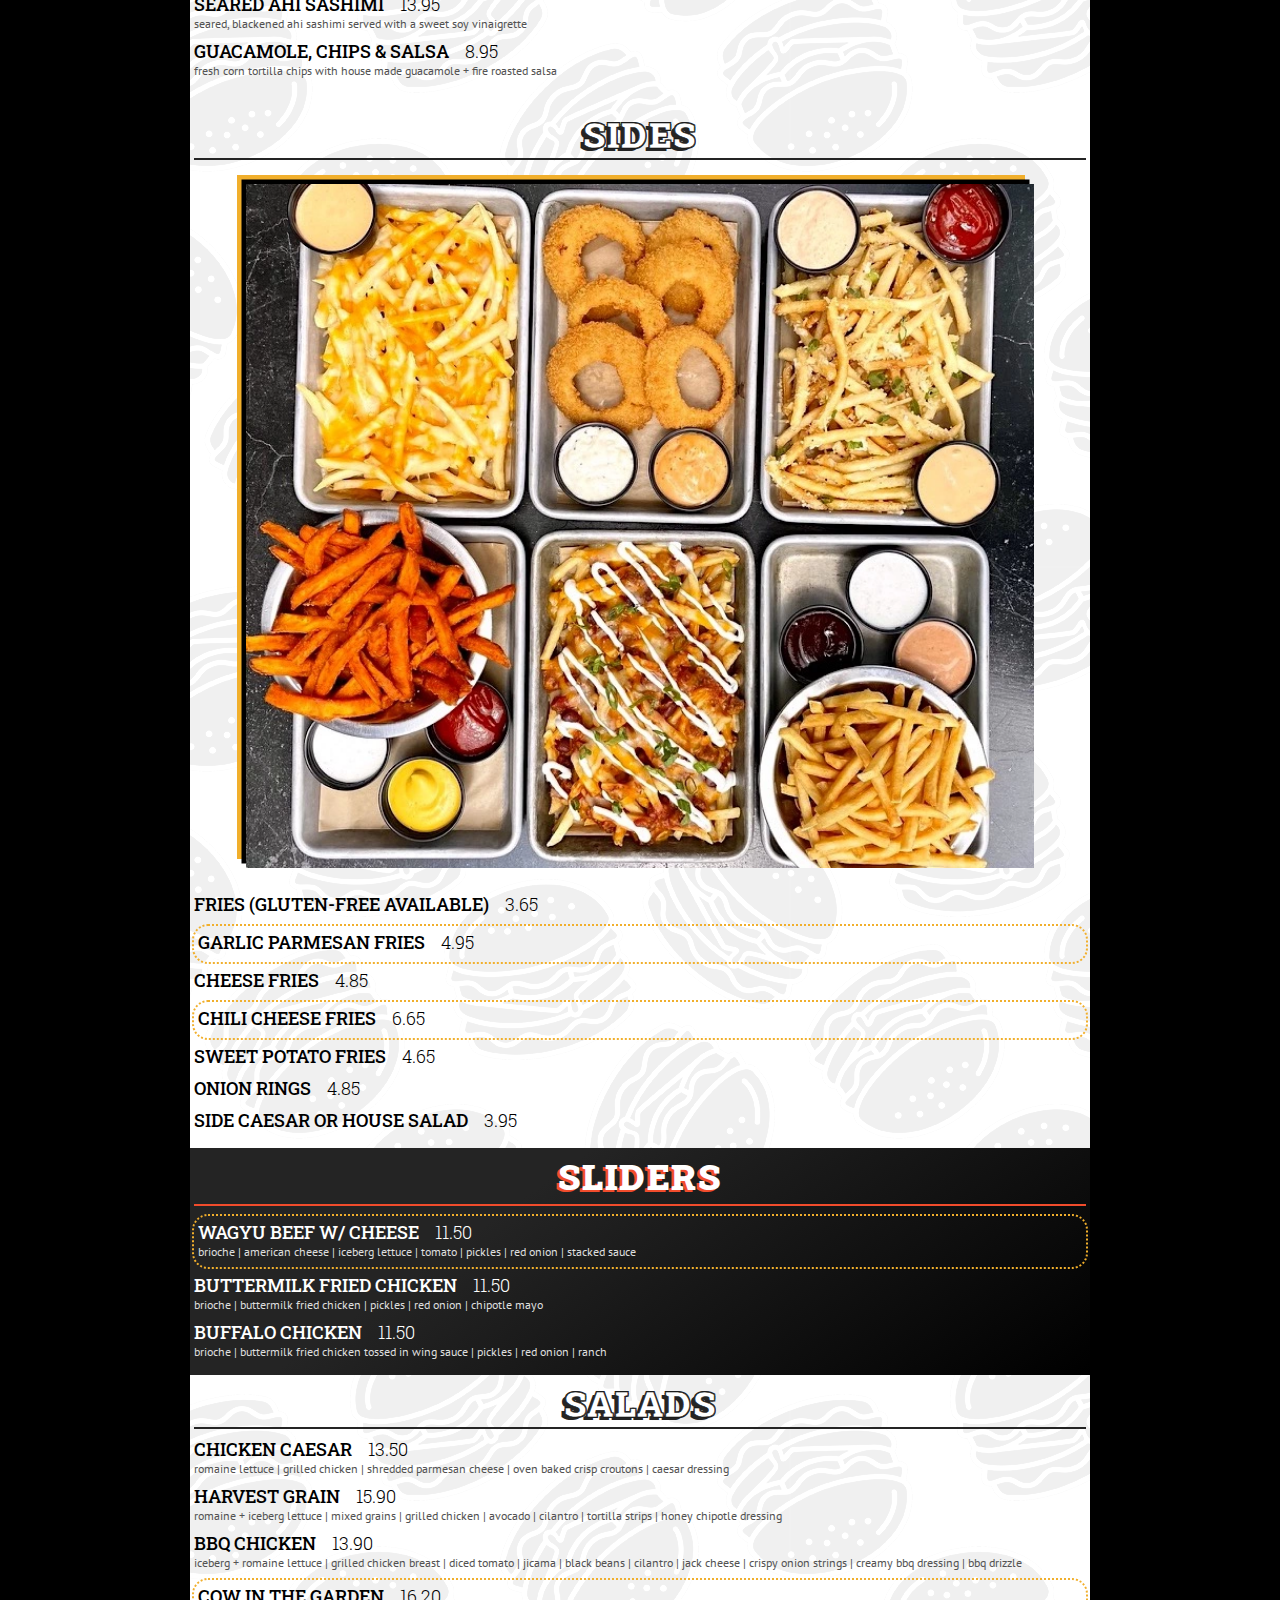
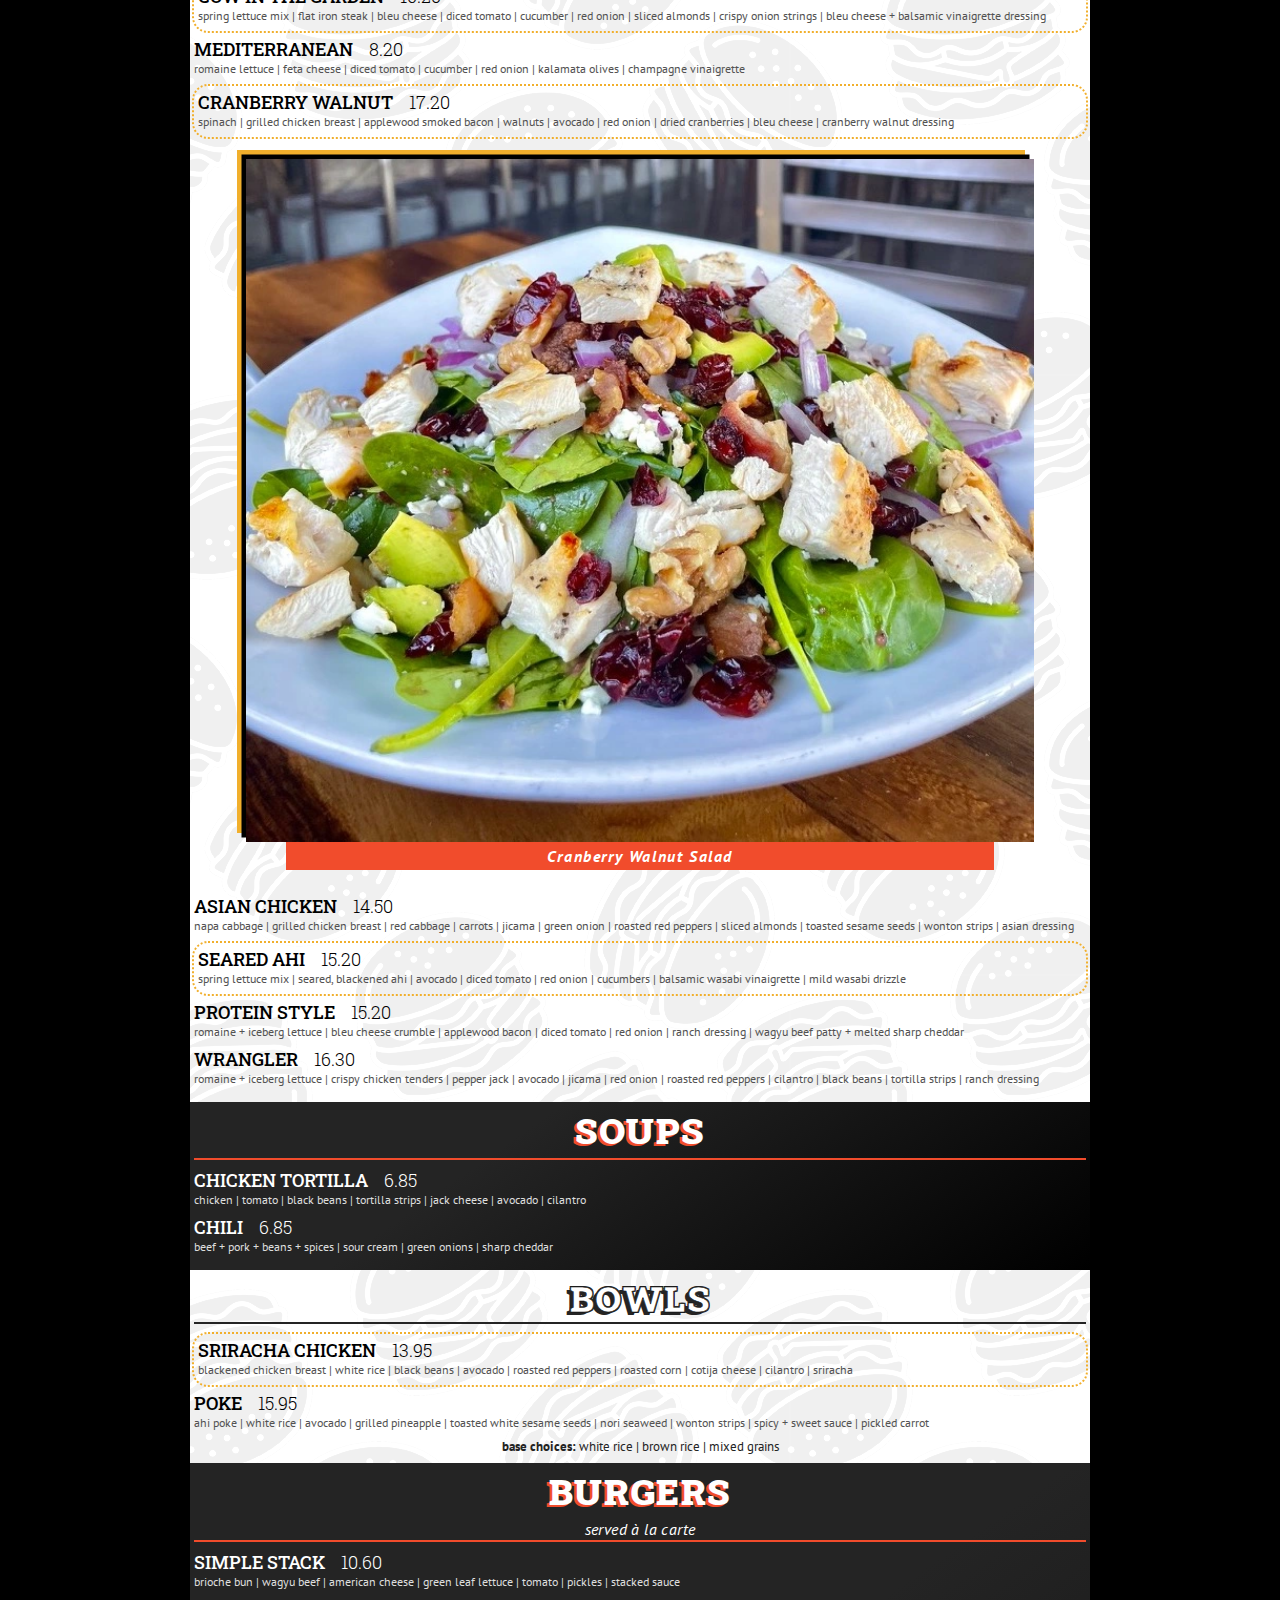
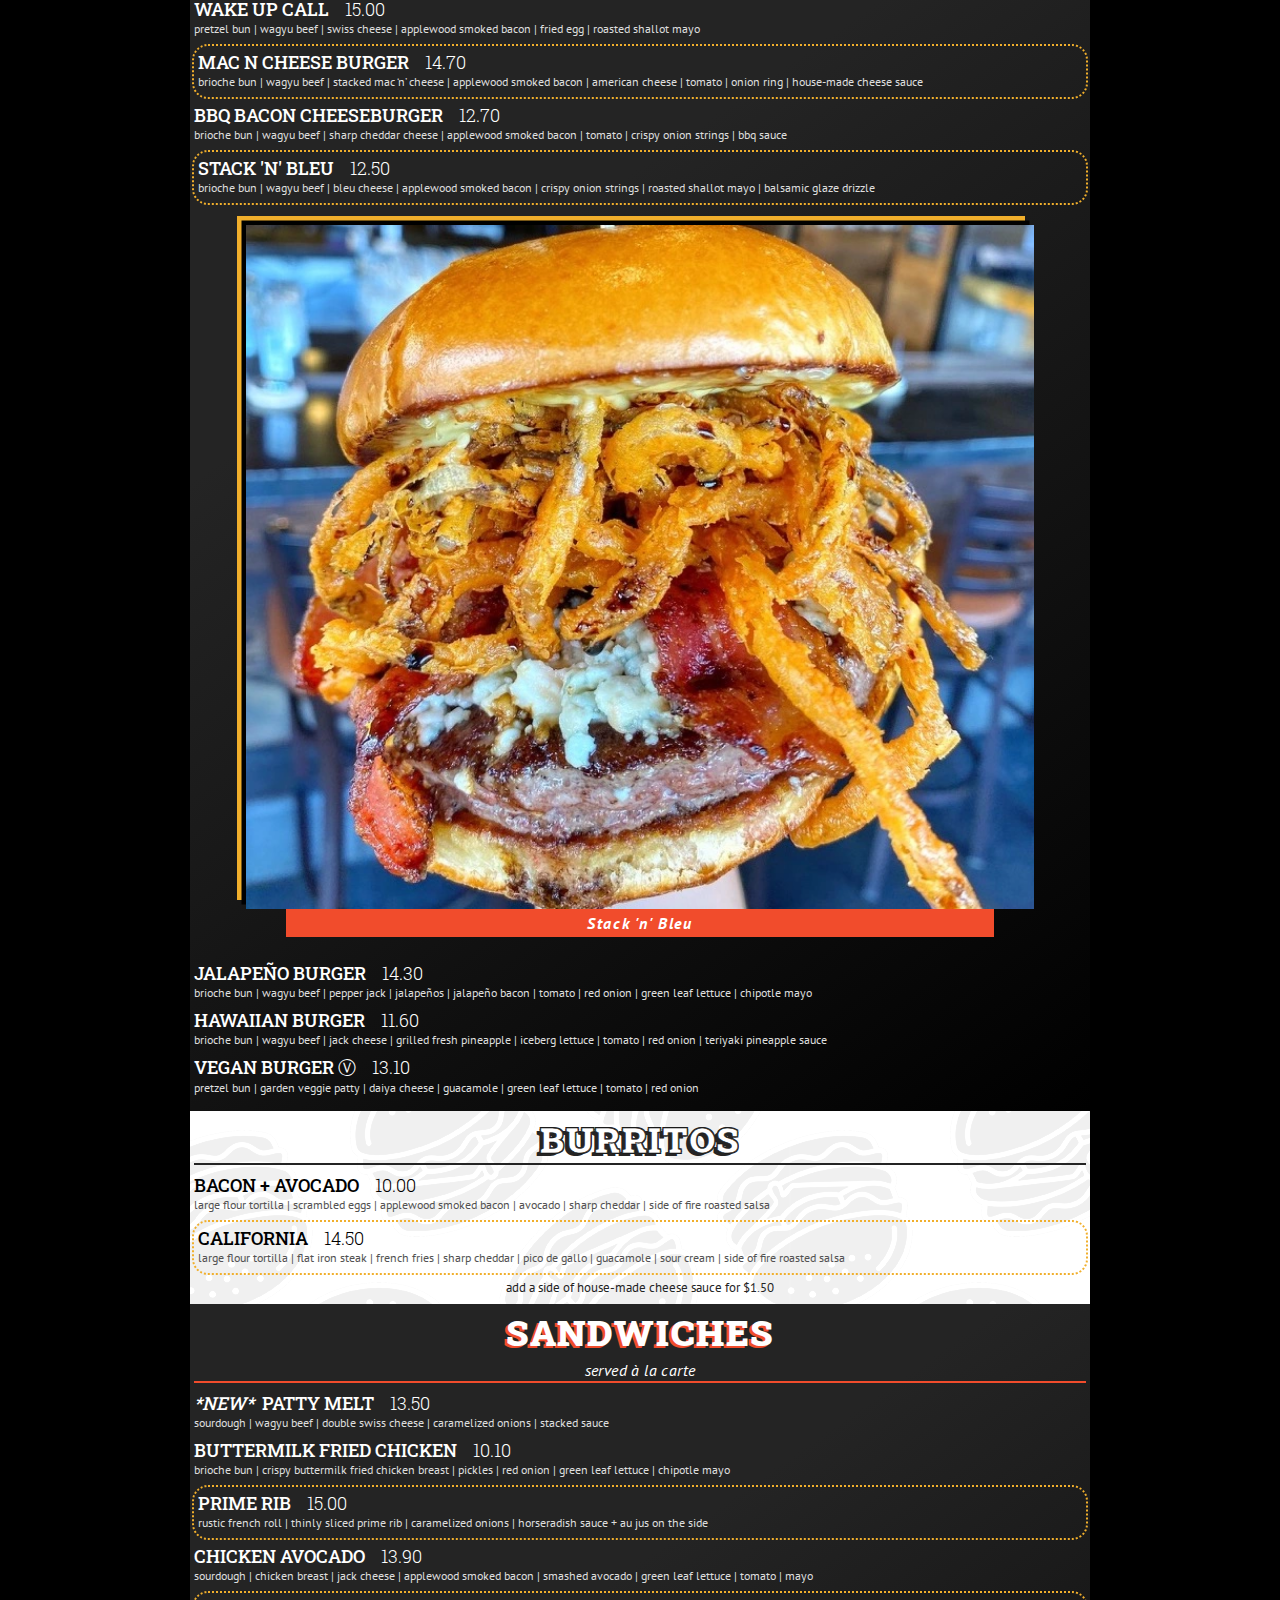
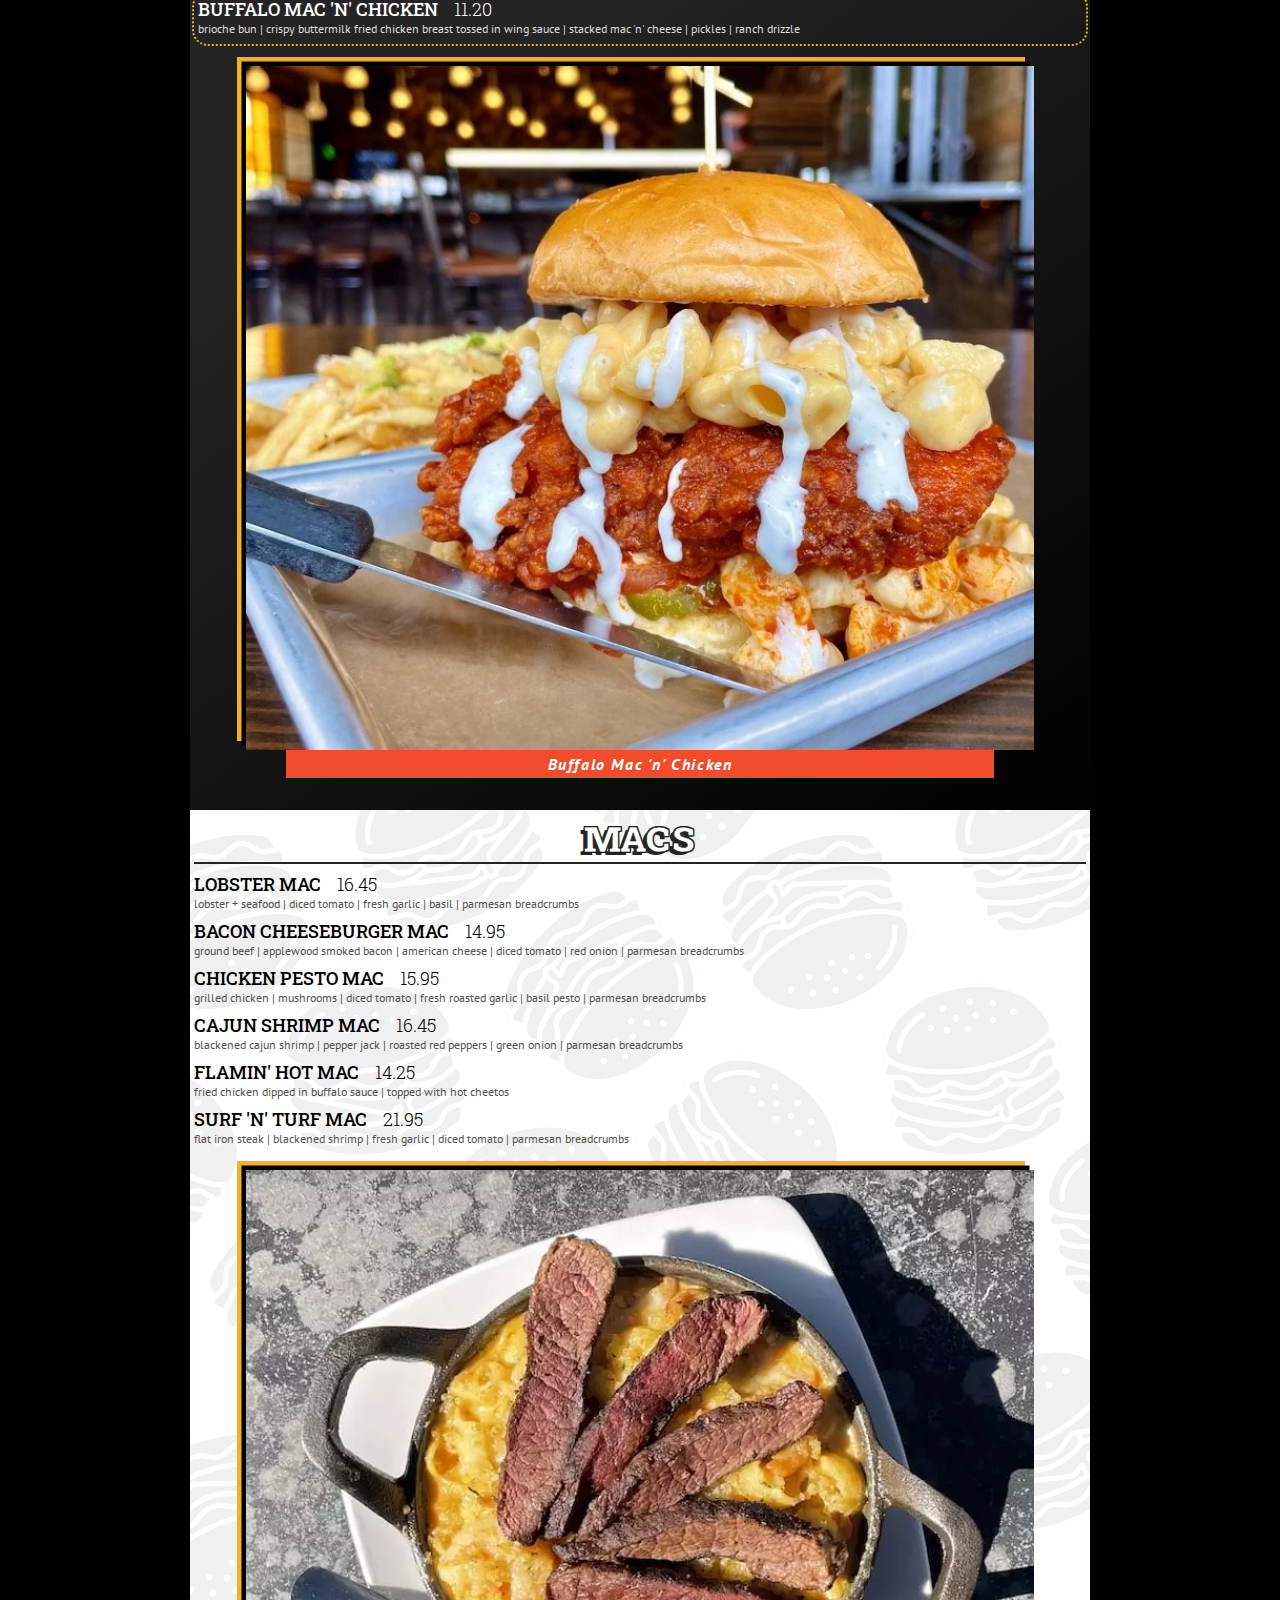
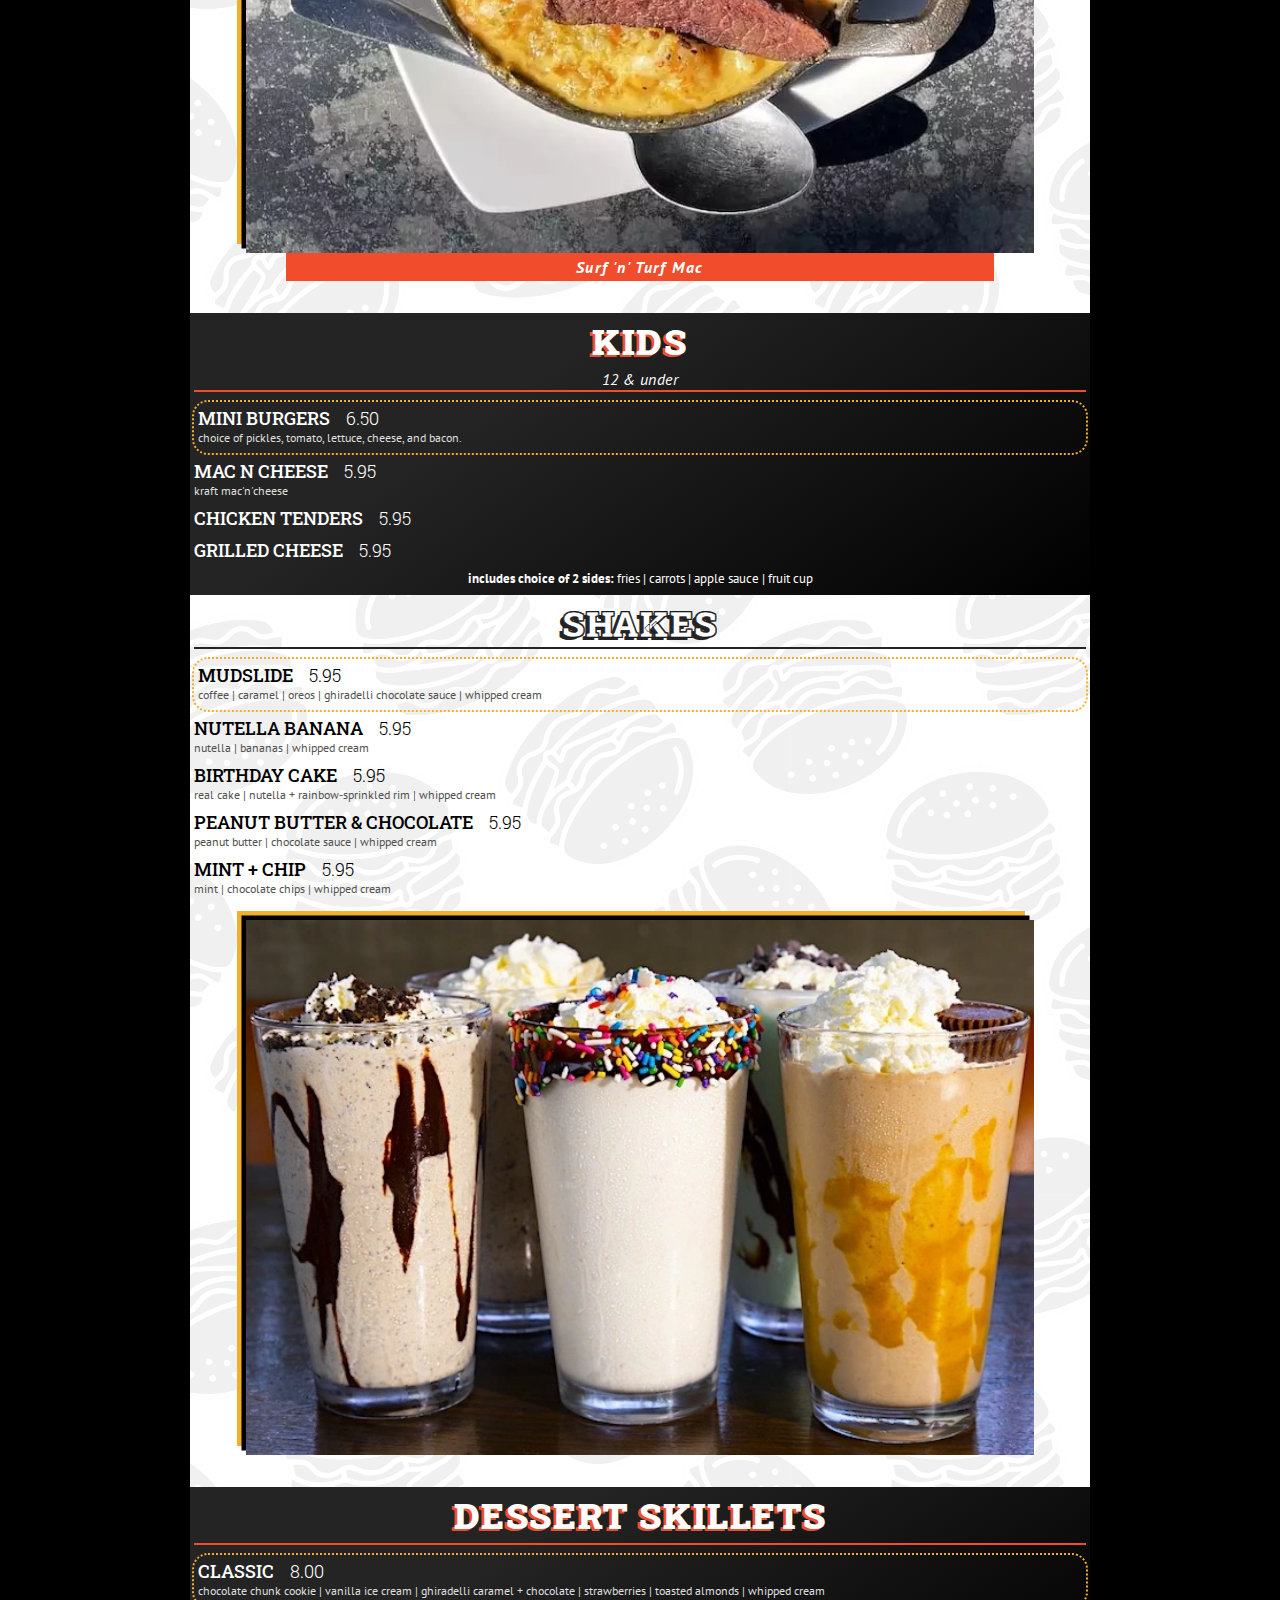
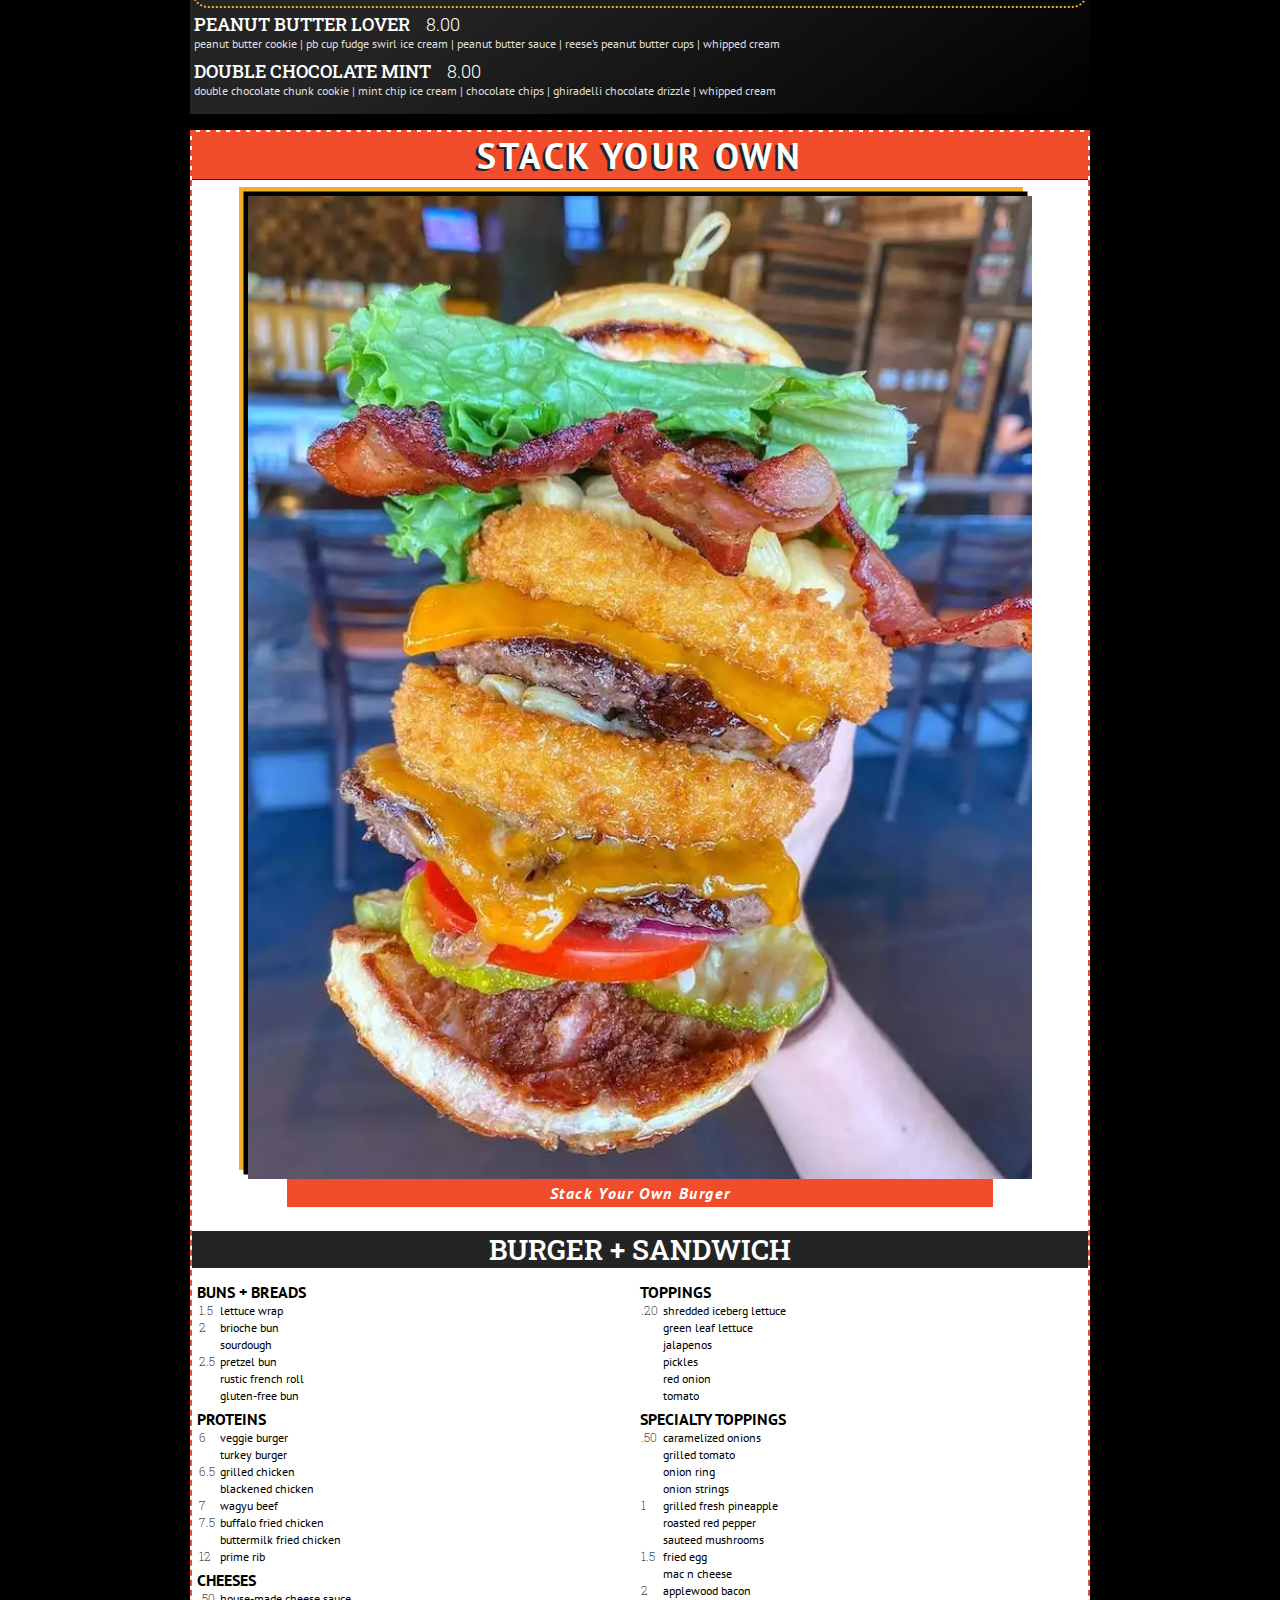
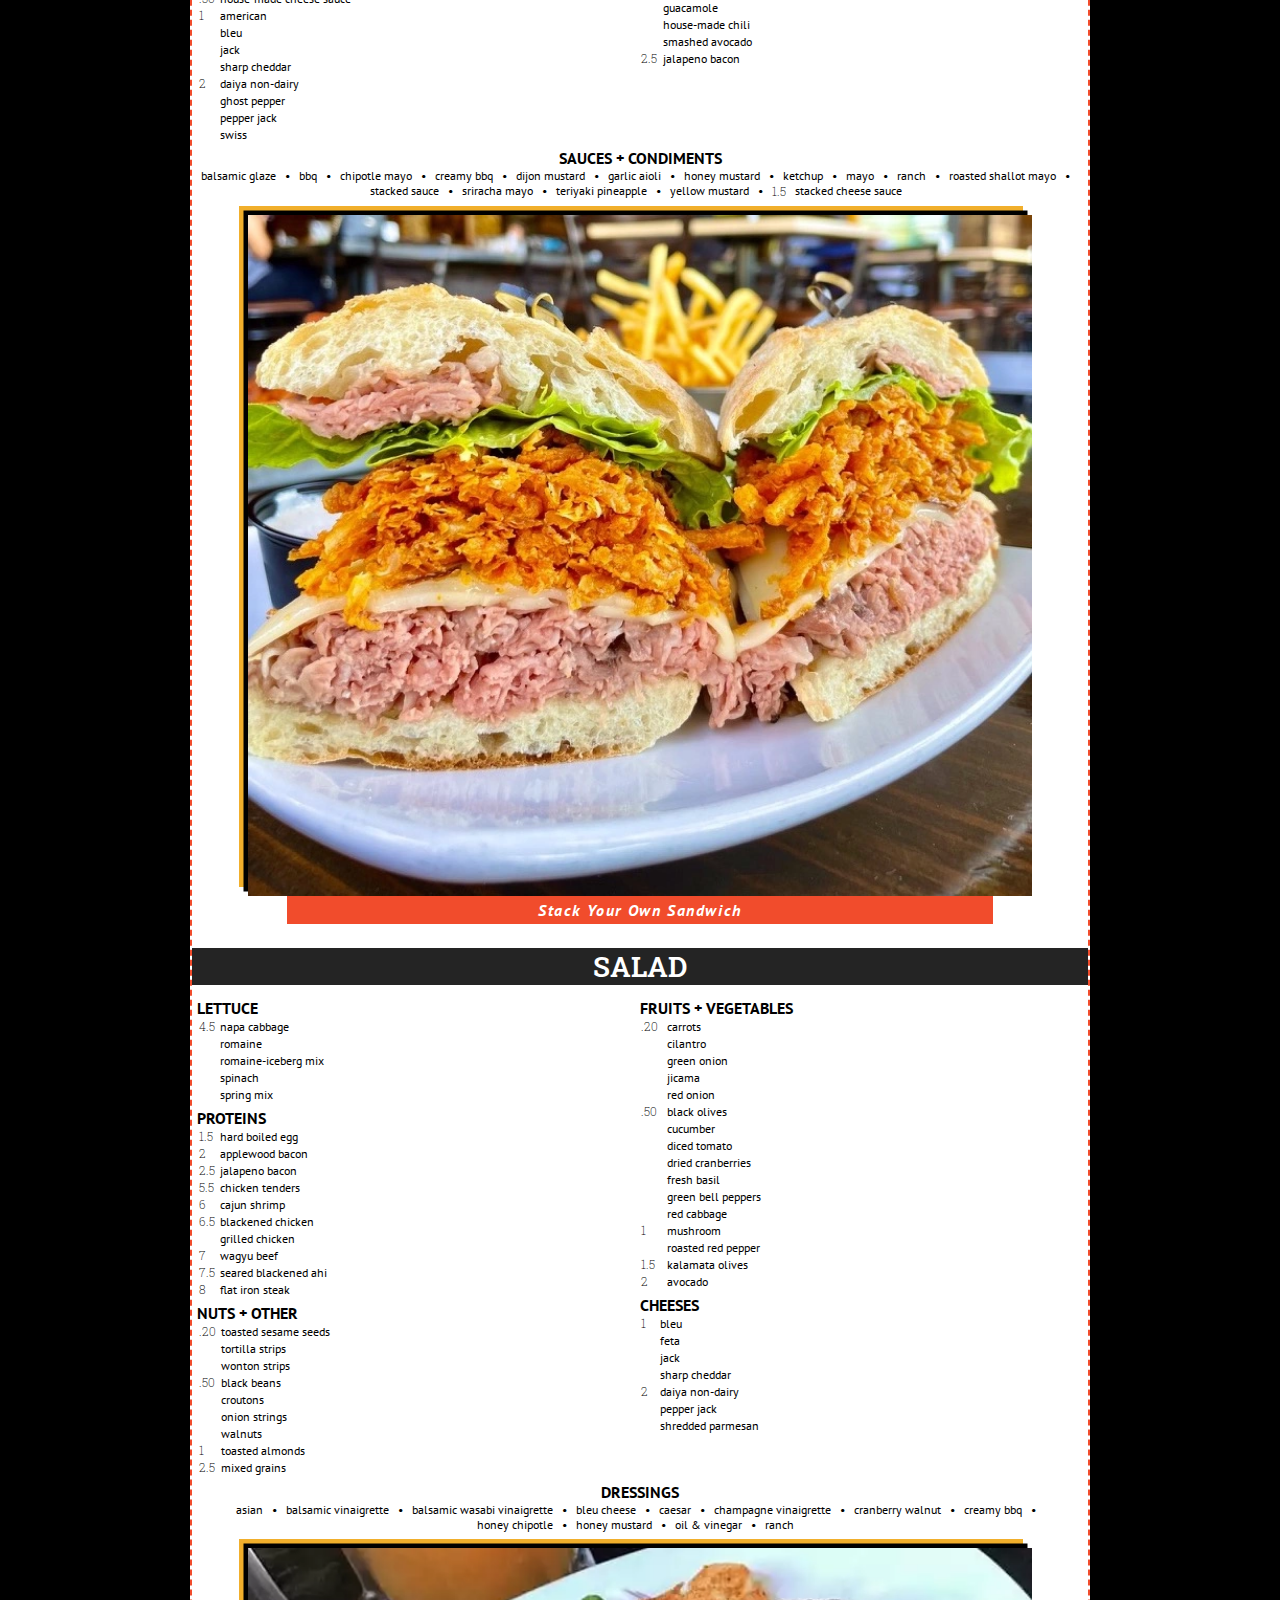
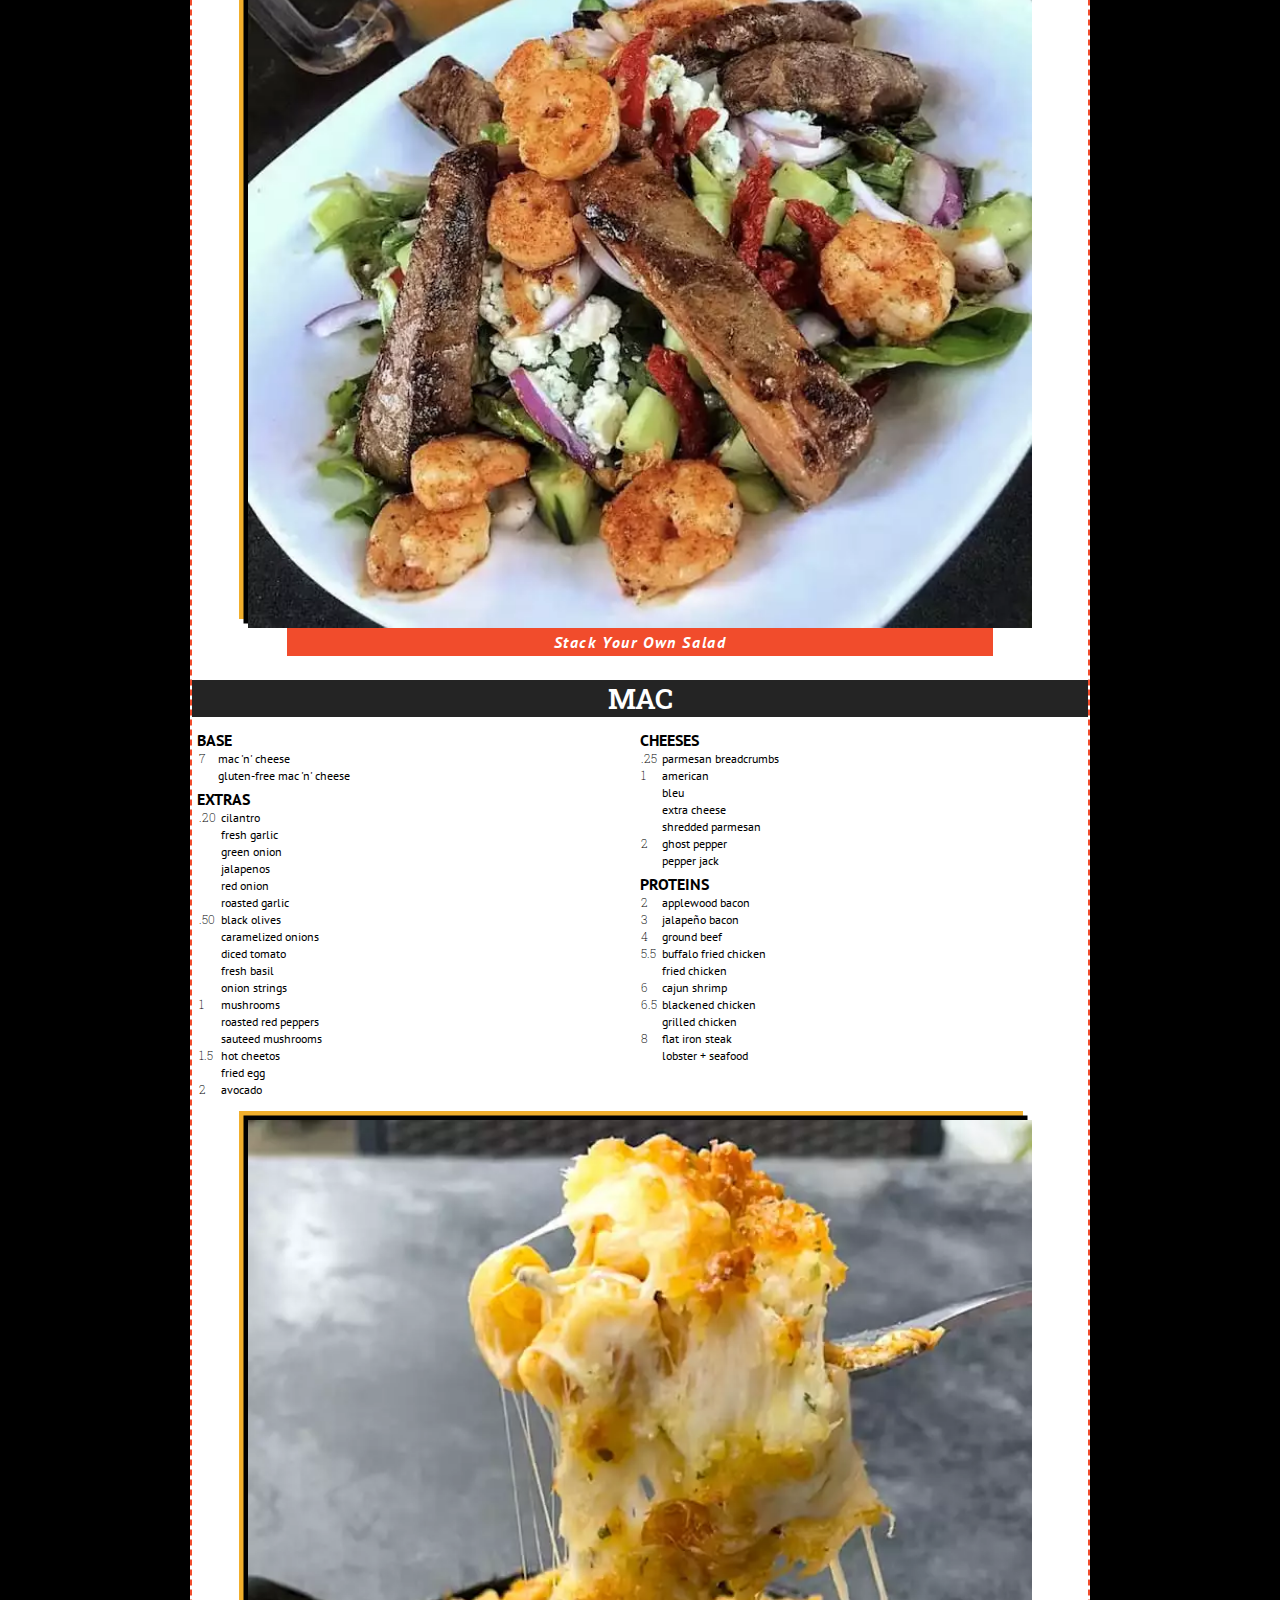
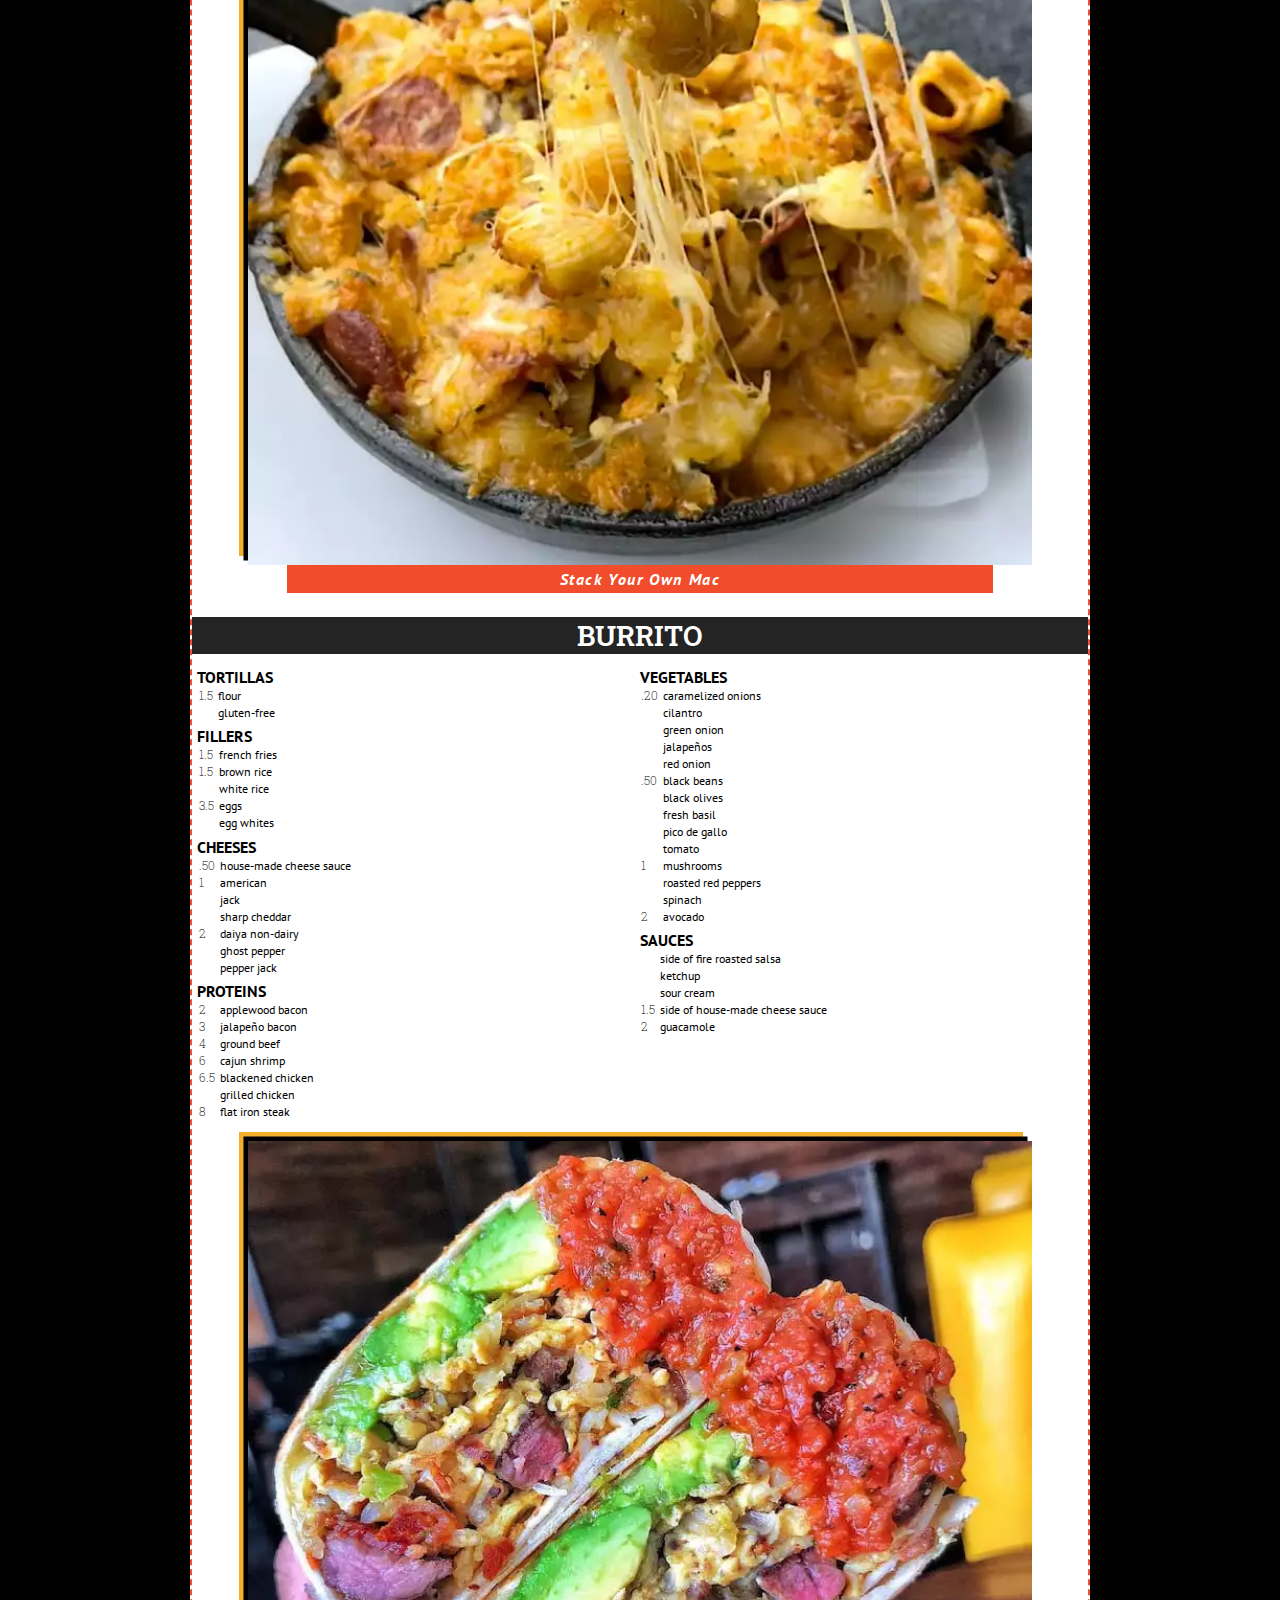
==== commit 0122fa5d: "Add files via upload" ====
--- a/index.html
+++ b/index.html
@@ -29,12 +29,12 @@
                     <h1>&#128227; <span>NEW MENU ITEM!  -  </span>try our new <span><a href="#queso-dip">Queso Dip </a></span>&#129472;</h1>
                 </div> -->
 
-                <div class="banner">
+                <!-- <div class="banner">
                     <div class="holiday-promo-link">
                         <h1>&#127873; &nbsp; <a href="https://www.stacked.restaurant/gift-cards">Give a gift, get a gift</a></h1>
                         <img src="img/external-link.svg" alt="external link" class="external-link"/>    
                     </div>
-                </div>
+                </div> -->
 
                 <!-- <div class="banner">
                     <h1>&#128227; <span>NEW MENU ITEM!  -  </span>try our new <span><a href="#patty-melt">Patty Melt </a></span>&#129386;</h1>
